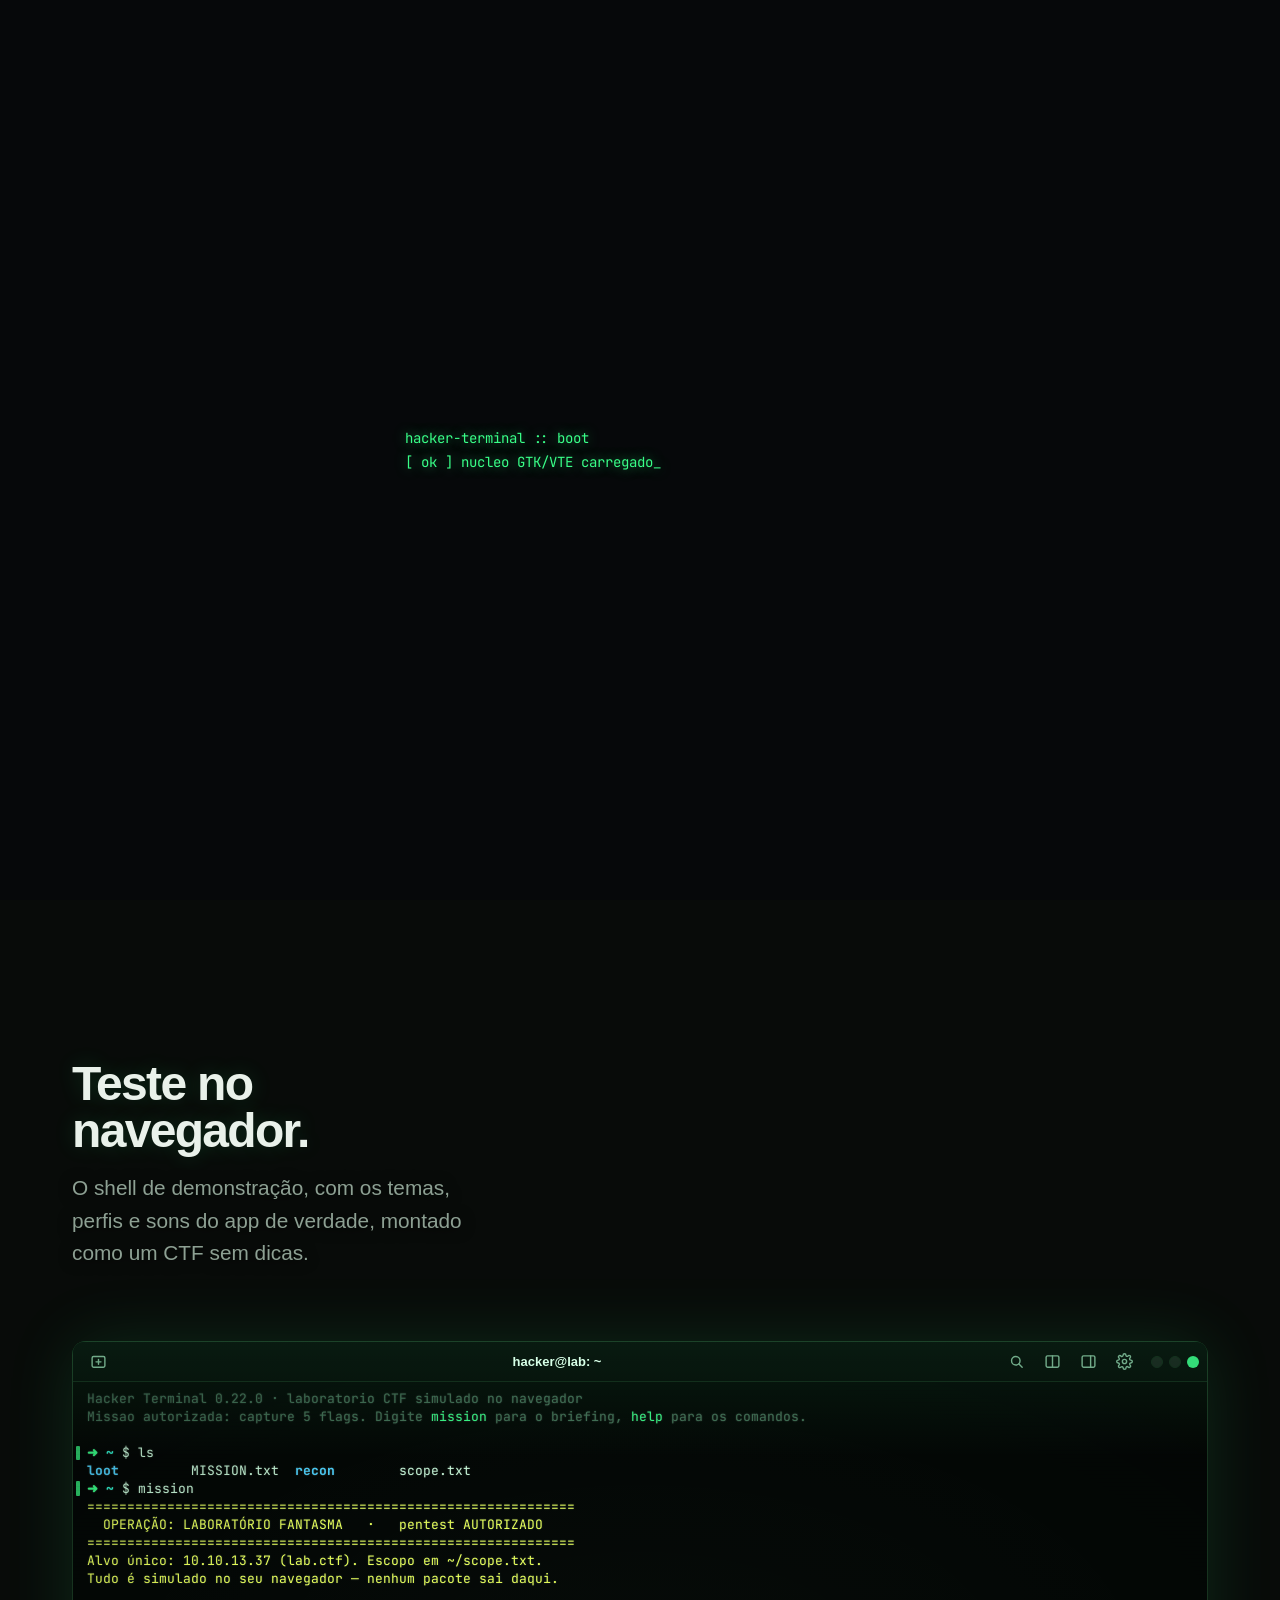
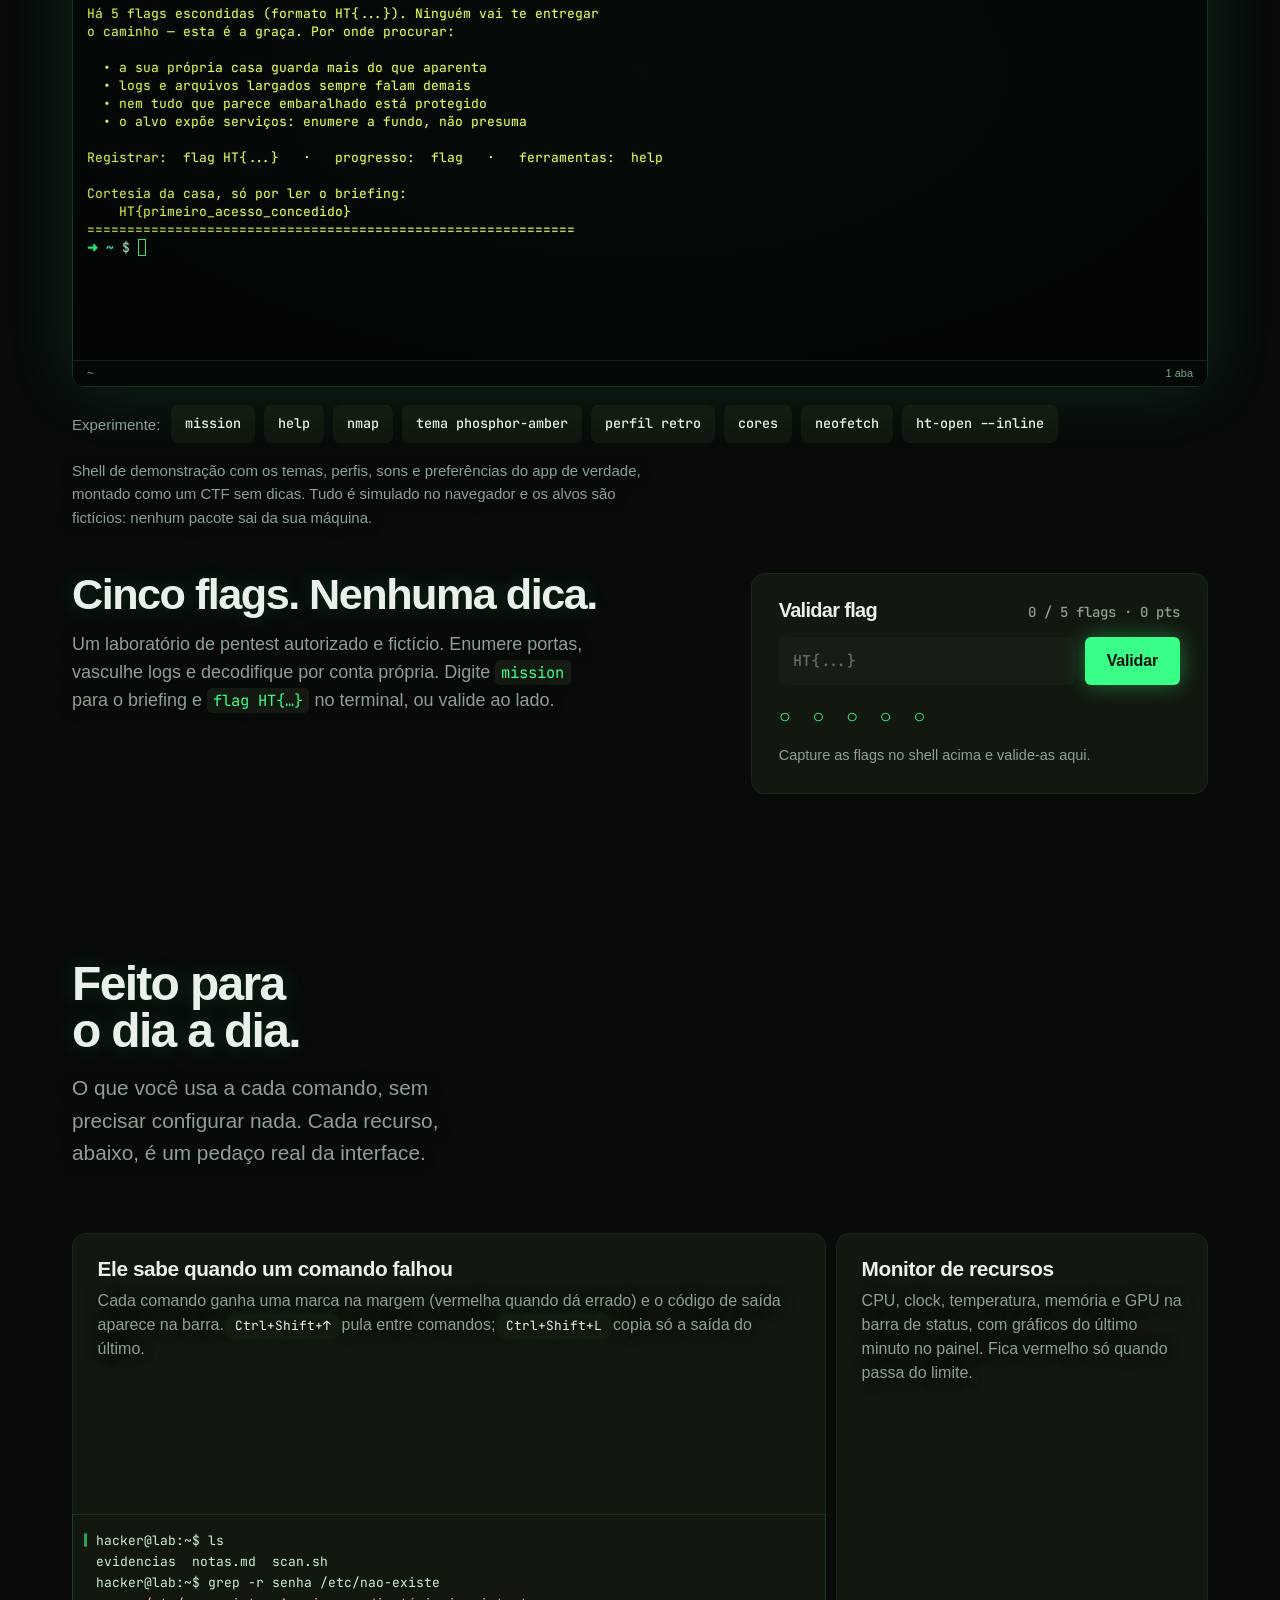
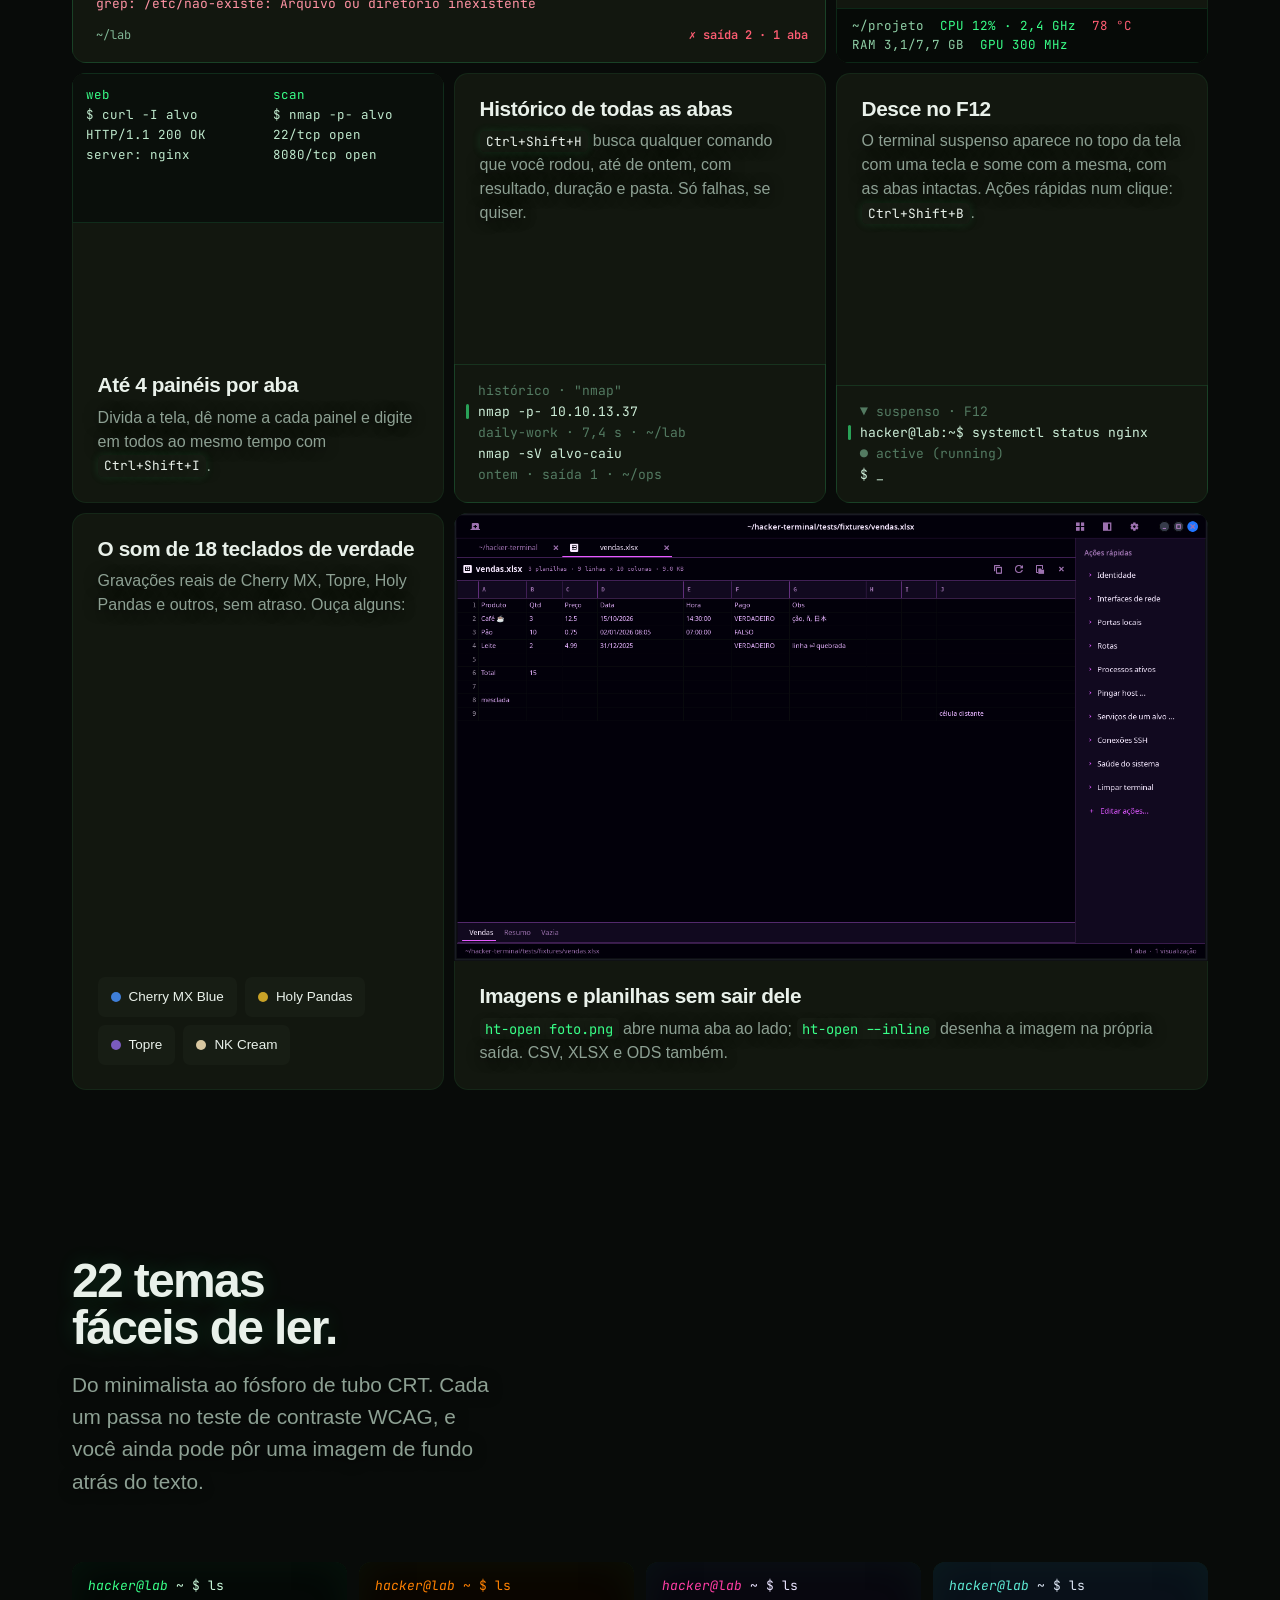
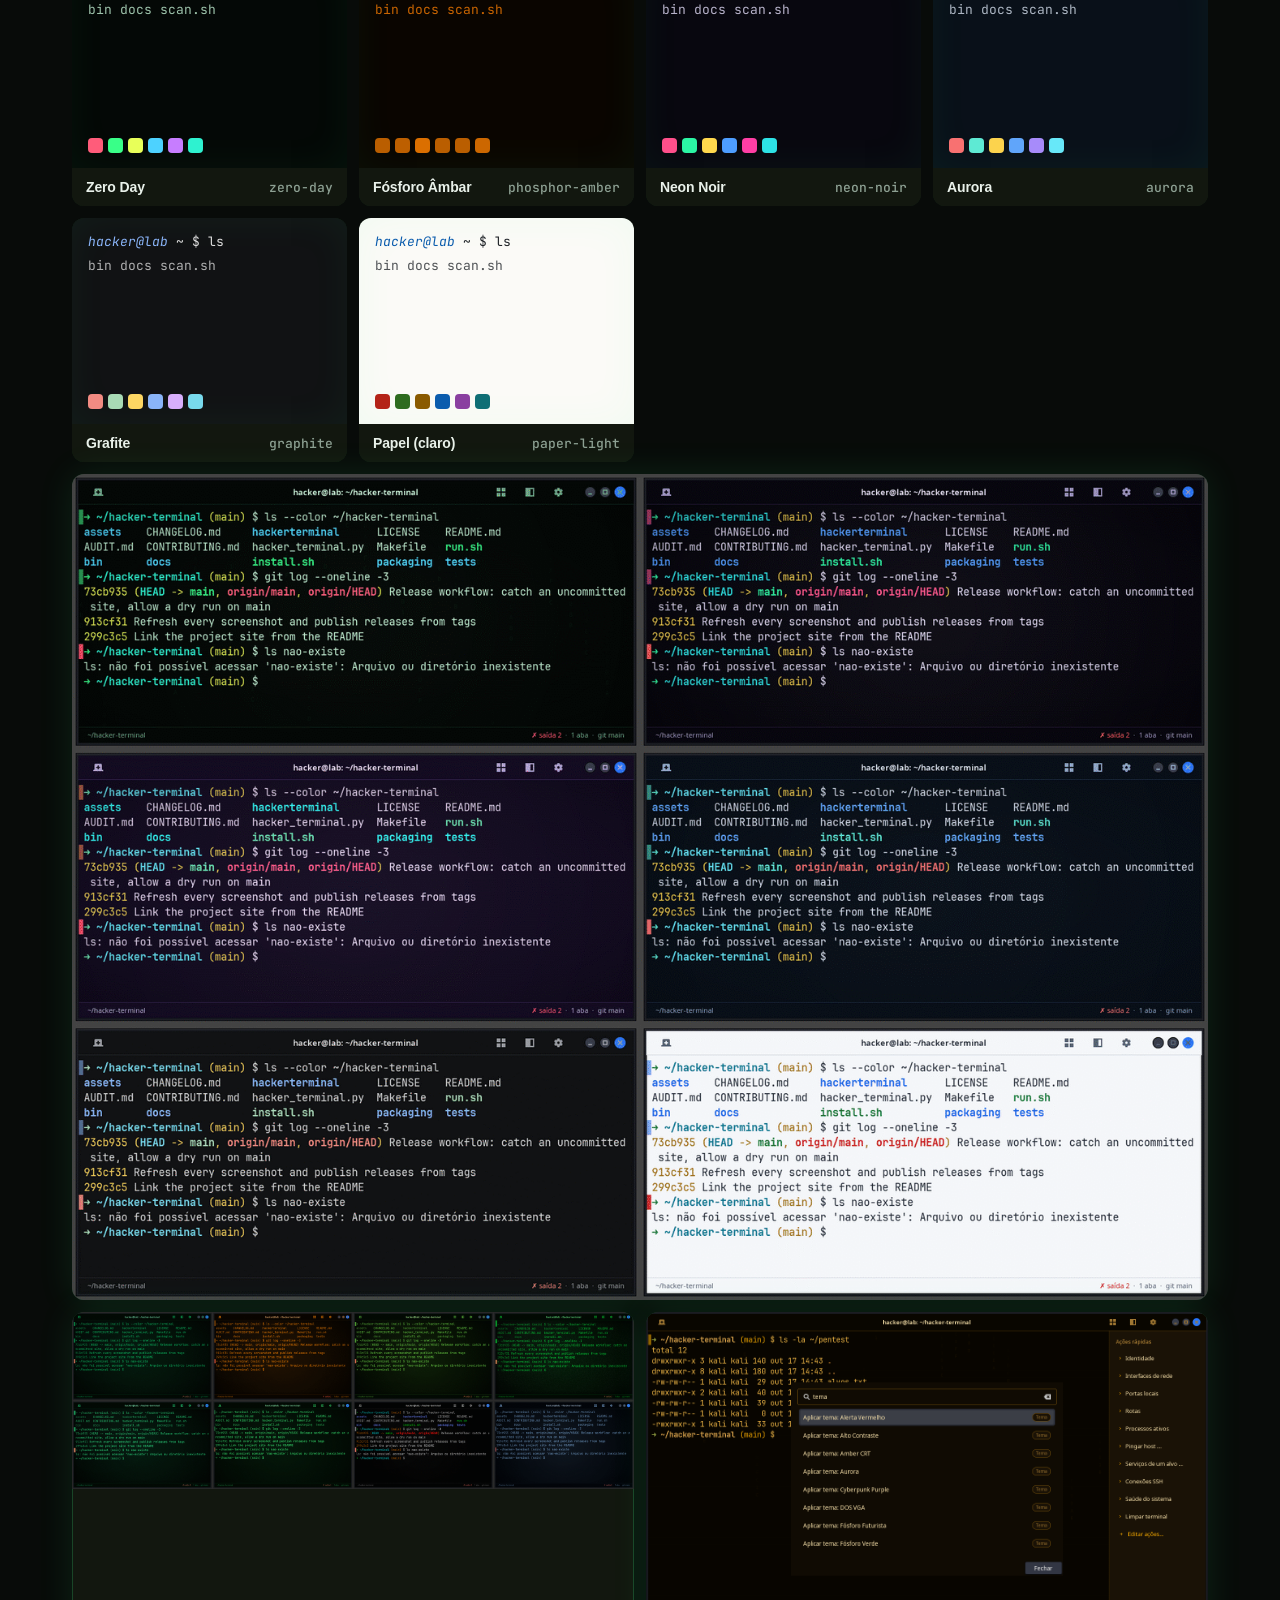
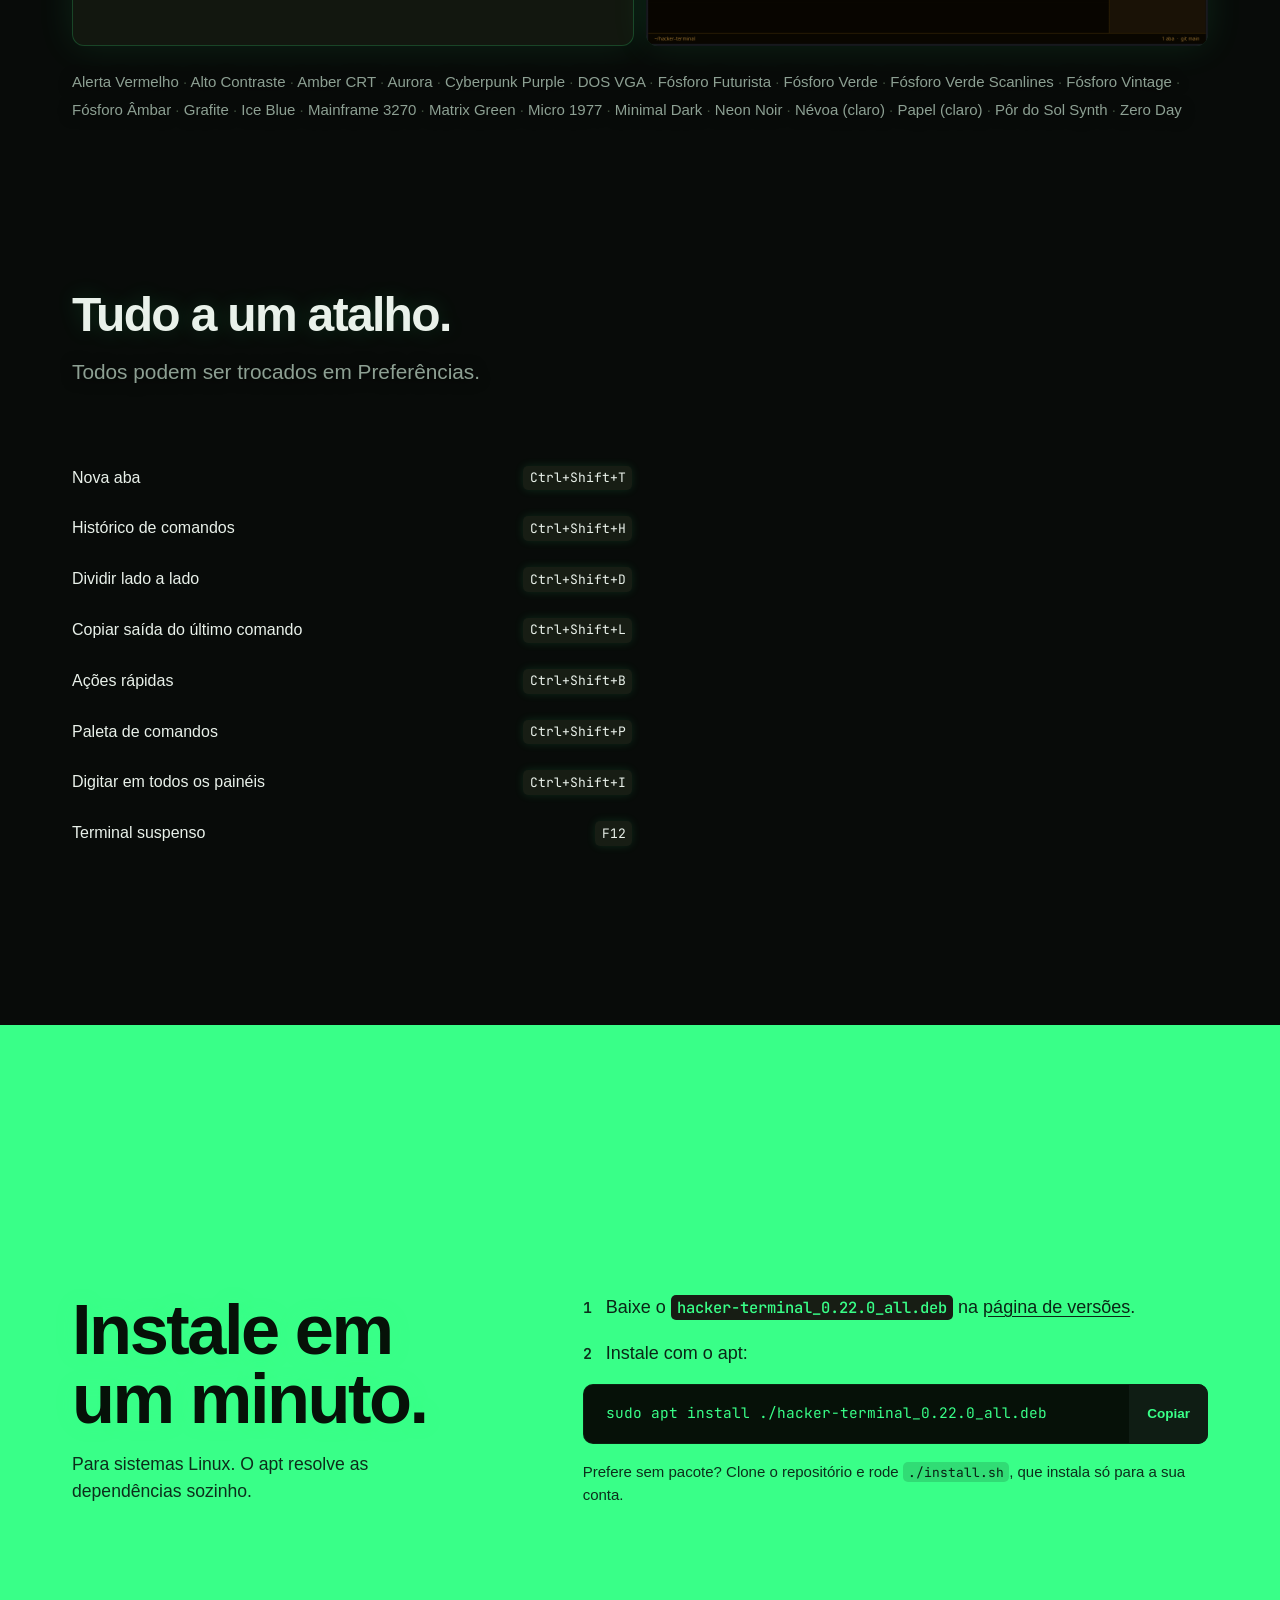
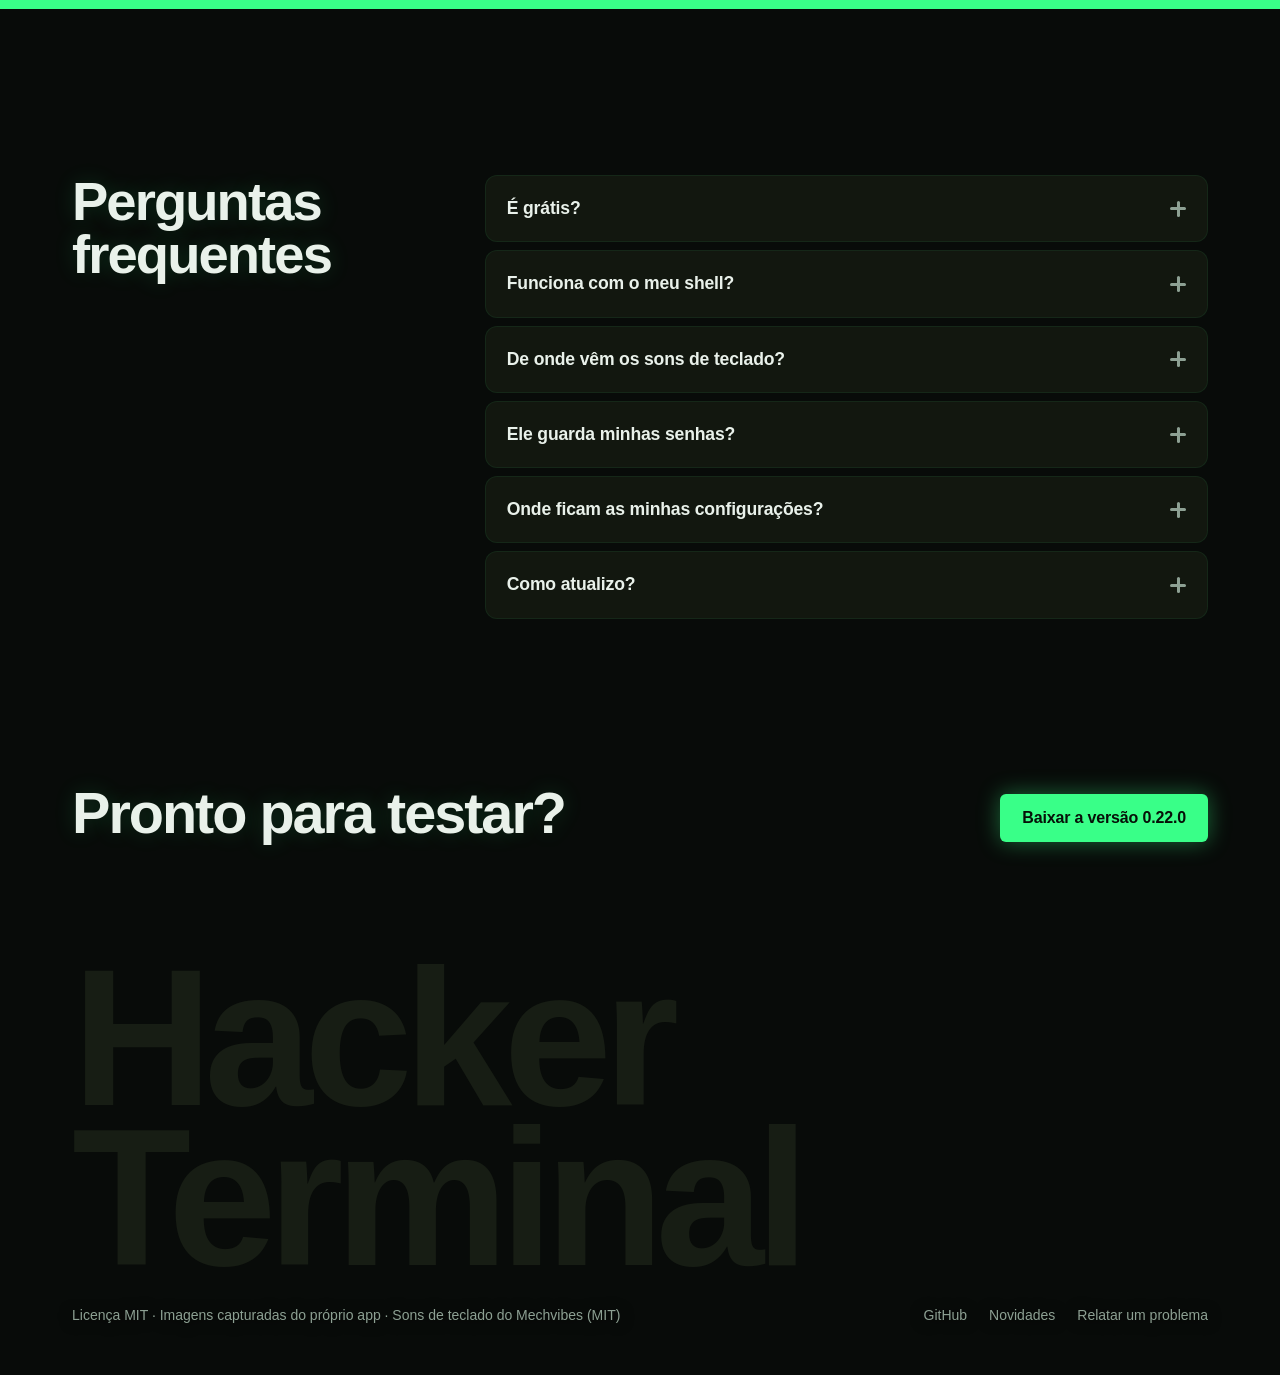
==== docs/index.html @ 6ae09cc7 "Site: a terminal boot intro and scroll-reactive motion On the first visit of a session the page boot" ====
<!doctype html>
<html lang="pt-BR">
<head>
<meta charset="utf-8">
<meta name="viewport" content="width=device-width, initial-scale=1, viewport-fit=cover">
<title>Hacker Terminal</title>
<meta name="description" content="Terminal nativo para Linux que abre em menos de um segundo: 22 temas CRT e neon, som de 18 teclados mecânicos reais, monitor de recursos e um laboratório CTF para testar no navegador. Grátis e de código aberto.">
<meta property="og:title" content="Hacker Terminal">
<meta property="og:description" content="Terminal nativo para Linux: 22 temas, som de teclado mecânico, monitor de recursos e um CTF para experimentar no navegador.">
<meta property="og:image" content="https://hiagolim11.github.io/hacker-terminal/screenshots/hero.png">
<meta name="theme-color" content="#0a0d0b">
<link rel="icon" href="data:image/svg+xml,%3Csvg xmlns='http://www.w3.org/2000/svg' viewBox='0 0 32 32'%3E%3Crect width='32' height='32' rx='7' fill='%2339ff88'/%3E%3Cpath d='M9 11l6 5-6 5' fill='none' stroke='%23071109' stroke-width='3'/%3E%3Cpath d='M17 22h7' stroke='%23071109' stroke-width='3'/%3E%3C/svg%3E">
<link rel="preconnect" href="https://api.fontshare.com">
<link rel="preconnect" href="https://cdn.fontshare.com" crossorigin>
<link href="https://api.fontshare.com/v2/css?f[]=switzer@400,500,600&display=swap" rel="stylesheet">
<link rel="preconnect" href="https://fonts.googleapis.com">
<link rel="preconnect" href="https://fonts.gstatic.com" crossorigin>
<link href="https://fonts.googleapis.com/css2?family=JetBrains+Mono:wght@400;700&family=IBM+Plex+Mono:wght@400;600&family=VT323&display=swap" rel="stylesheet"><!-- taste-skill-ignore: monospace faces are for the terminal demo (data-ui) and code -->
<link rel="stylesheet" href="demo.css?v=3a612307">
<style>
/* The product performs: a dark terminal ground, one phosphor-green accent, and the real
   running terminal as the page's main image. Switzer for everything in the page chrome;
   monospace lives only inside product-UI fragments (marked data-ui). No gradients, no rules,
   no shadows at rest, no cards topped with icons: scale, filled fields and motion instead. */
:root {
  color-scheme: dark;
  --bg: #0a0d0b;          /* terminal black ground */
  --tile: #12170f;        /* one tone step up from the ground */
  --tile-2: #171d14;      /* two steps up, for fragments on tiles */
  --ink: #e9f1ea;
  --muted: #8da093;
  --accent: #39ff88;      /* phosphor green: on the action and the one live thing */
  --accent-ink: #061108;
  --accent-deep: #0e3a22; /* quiet green field behind fragments */
  --danger: #ff5d73;
  --sans: "Switzer", "Helvetica Neue", Arial, sans-serif;
  --mono: "JetBrains Mono", "IBM Plex Mono", "DejaVu Sans Mono", monospace; /* taste-skill-ignore: terminal + code only */
  --radius: 14px;
  --gutter-l: max(22px, env(safe-area-inset-left, 0px));
  --gutter-r: max(22px, env(safe-area-inset-right, 0px));
  --maxw: 1180px;
  --ease: cubic-bezier(0.16, 1, 0.3, 1);
}
* { box-sizing: border-box; }
html { -webkit-text-size-adjust: 100%; scroll-behavior: smooth; }
@media (prefers-reduced-motion: reduce) { html { scroll-behavior: auto; } }
body { margin: 0; background: var(--bg); color: var(--ink); font: 400 18px/1.55 var(--sans);
  -webkit-font-smoothing: antialiased; text-rendering: optimizeLegibility; overflow-x: hidden; }
img { max-width: 100%; height: auto; display: block; }
a { color: inherit; text-decoration: none; }
:focus-visible { outline: 2px solid var(--accent); outline-offset: 3px; border-radius: 6px; }
::selection { background: var(--accent); color: var(--accent-ink); }
.container { width: 100%; max-width: var(--maxw); margin: 0 auto; padding-left: var(--gutter-l); padding-right: var(--gutter-r); }
h1, h2, h3 { margin: 0; font-weight: 600; letter-spacing: -0.035em; line-height: 0.98; text-wrap: balance; }
p { margin: 0; }
.muted { color: var(--muted); }
.lead { font-size: clamp(1.15rem, 1.02rem + 0.7vw, 1.6rem); line-height: 1.4; letter-spacing: -0.01em; color: var(--muted); max-width: 46ch; }
/* inside product-UI fragments, monospace and the product's own borders are correct */
[data-ui] { font-family: var(--mono); } /* taste-skill-ignore: product-UI fragments are monospace */
code { font-family: var(--mono); font-size: 0.86em; background: var(--tile-2); color: var(--accent); padding: 0.12em 0.4em; border-radius: 5px; }
kbd { font-family: var(--mono); font-size: 0.8em; background: var(--tile-2); color: var(--ink); border-radius: 5px; padding: 0.18em 0.5em; white-space: nowrap; }

/* buttons: one shape (6px), one fill (accent) for the primary, filled tile for the secondary */
.btn { display: inline-flex; align-items: center; justify-content: center; gap: 9px; min-height: 48px; padding: 0 22px;
  border: 0; border-radius: 6px; font: 600 16px/1 var(--sans); letter-spacing: -0.01em; cursor: pointer;
  background: var(--accent); color: var(--accent-ink); transition: transform 140ms var(--ease), filter 140ms; }
.btn:hover { filter: brightness(1.08); transform: translateY(-2px); }
.btn:active { transform: translateY(0) scale(0.98); }
.btn.secondary { background: var(--tile-2); color: var(--ink); }
.btn.secondary:hover { background: #20291c; filter: none; }

/* nav: a plain bar, no glass, no rule; a faint lift appears only once scrolled */
.nav { position: sticky; top: 0; z-index: 20; background: var(--bg); transition: box-shadow 220ms, background 220ms; }
.nav.scrolled { box-shadow: 0 8px 30px -18px rgba(0,0,0,0.9); background: #0b0f0c; } /* taste-skill-ignore: sticky bar may cast a shadow */
.nav-inner { display: flex; align-items: center; justify-content: space-between; gap: 16px; min-height: 66px; }
.brand { display: flex; align-items: center; gap: 11px; font-weight: 600; letter-spacing: -0.02em; font-size: 17px; }
.brand .mark { width: 26px; height: 26px; border-radius: 7px; background: var(--accent); color: var(--accent-ink);
  display: grid; place-items: center; flex: none; }
.brand .mark svg { width: 16px; height: 16px; }
.nav-links { display: flex; align-items: center; gap: 30px; font-size: 15.5px; }
.nav-links a:not(.btn) { color: var(--muted); transition: color 150ms; }
.nav-links a:not(.btn):hover { color: var(--ink); }
.nav-links .btn { min-height: 40px; padding: 0 16px; }

/* ---------- hero: headline, then the product performing ---------- */
.hero { position: relative; min-height: 92svh; display: grid; align-content: center; overflow: hidden; padding-top: clamp(84px, 13vh, 150px); padding-bottom: clamp(48px, 7vw, 96px); }
.hero > .container { position: relative; z-index: 1; }
#three { position: absolute; inset: 0; z-index: 0; pointer-events: none; }
#three canvas { width: 100% !important; height: 100% !important; display: block; }
.hero h1 { font-size: clamp(2.1rem, 0.6rem + 6.2vw, 6.2rem); line-height: 0.92; max-width: 16ch; }
.hero h1 .ln { display: block; overflow: hidden; }
.hero h1 .ln > span { display: block; }
.hero-lead { margin-top: clamp(20px, 2.4vw, 30px); }
.hero-actions { display: flex; flex-wrap: wrap; gap: 14px; margin-top: 34px; }
.hero-meta { margin-top: 22px; font-size: 15px; color: var(--muted); font-variant-numeric: tabular-nums; }
.hero-meta b { color: var(--ink); font-weight: 600; }

/* the terminal stage: the running product, big, on a darker field */
.stage { margin-top: clamp(40px, 6vw, 72px); position: relative; }
.ht-demo { --term-h: clamp(420px, 64vh, 620px); position: relative; min-height: calc(var(--term-h) + 70px);
  border-radius: var(--radius); overflow: hidden; }
.demo-try { display: flex; flex-wrap: wrap; align-items: center; gap: 9px; margin-top: 18px; }
.demo-try .label { font-size: 15px; color: var(--muted); margin-right: 2px; }
.demo-try button { min-height: 38px; padding: 0 14px; border: 0; border-radius: 7px; background: var(--tile);
  color: var(--ink); font: 500 13.5px/1 var(--mono); cursor: pointer; transition: background-color 150ms, transform 120ms, color 150ms; }
.demo-try button:hover { background: var(--tile-2); color: var(--accent); }
.demo-try button:active { transform: scale(0.97); }
.demo-note { margin-top: 16px; font-size: 15px; color: var(--muted); max-width: 70ch; }

/* ---------- the CTF: the one live thing ---------- */
.ctf { margin-top: clamp(28px, 4vw, 44px); display: grid; grid-template-columns: minmax(0, 7fr) minmax(0, 5fr);
  gap: clamp(20px, 3vw, 40px); align-items: start; }
.ctf-copy h2 { font-size: clamp(1.8rem, 1.2rem + 2vw, 2.7rem); }
.ctf-copy p { margin-top: 16px; color: var(--muted); max-width: 52ch; }
.ctf-flags { background: var(--tile); border-radius: var(--radius); padding: clamp(20px, 2.4vw, 28px); }
.ctf-flags.ctf-done { background: var(--accent-deep); }
.ctf-head { display: flex; align-items: baseline; justify-content: space-between; gap: 12px; }
.ctf-head h3 { font-size: 1.25rem; }
.ctf-count { font: 500 14px/1 var(--mono); color: var(--muted); white-space: nowrap; font-variant-numeric: tabular-nums; }
.ctf-row { display: flex; gap: 10px; margin-top: 16px; }
.ctf-row input { flex: 1; min-width: 0; min-height: 48px; padding: 0 14px; border: 0; border-radius: 7px;
  background: var(--tile-2); color: var(--ink); font: 500 15px/1 var(--mono); }
.ctf-row input::placeholder { color: #5f6f63; }
.ctf-row input:focus { outline: 2px solid var(--accent); outline-offset: 0; }
.ctf-row .btn { min-height: 48px; }
.ctf-dots { margin-top: 16px; font-size: 20px; letter-spacing: 8px; color: var(--accent); }
.ctf-msg { margin-top: 12px; font-size: 14.5px; color: var(--muted); }
.ctf-msg.ok { color: var(--accent); }
.ctf-msg.err { color: var(--danger); }

/* ---------- sections ---------- */
section { padding-top: clamp(96px, 13vw, 168px); }
.head { max-width: 42ch; margin-bottom: clamp(44px, 5vw, 64px); }
.head h2 { font-size: clamp(1.9rem, 1.3rem + 2.3vw, 3rem); }
.head p { margin-top: 18px; color: var(--muted); font-size: clamp(1.05rem, 1rem + 0.4vw, 1.3rem); max-width: 48ch; }

/* features: staggered fragment cells, filled, no icons */
.cells { display: grid; grid-template-columns: repeat(3, minmax(0, 1fr)); gap: 10px; }
.cell { background: var(--tile); border-radius: var(--radius); overflow: hidden; display: flex; flex-direction: column;
  min-height: 430px; transition: transform 240ms var(--ease), background 240ms; }
.cell:hover { transform: translateY(-4px); background: #151b12; }
.cell .txt { padding: clamp(20px, 2vw, 26px); }
.cell h3 { font-size: 1.3rem; letter-spacing: -0.02em; }
.cell .txt p { margin-top: 10px; color: var(--muted); font-size: 16px; line-height: 1.5; }
.cell .frag { margin-top: auto; }
.cell.wide { grid-column: span 2; }
.cell.tall { grid-row: span 2; min-height: 0; }
.cell.flip { flex-direction: column-reverse; }
.cell.flip .frag { margin-top: 0; margin-bottom: auto; }

/* product-UI fragments inside cells (data-ui) */
.term { background: #04070500; color: #cdeed8; font: 13px/1.62 var(--mono); padding: 16px 18px 18px 24px; position: relative; }
.term p { white-space: pre-wrap; overflow-wrap: anywhere; position: relative; margin: 0; }
.term .mk::before { content: ""; position: absolute; left: -12px; top: 0.25em; bottom: 0.25em; width: 3px; border-radius: 2px; background: var(--accent); opacity: 0.6; }
.term .bad::before { background: var(--danger); opacity: 1; }
.term .err { color: #ff93a4; }
.term .dim { color: #6fa585; }
.term .bar { margin-top: 12px; display: flex; justify-content: space-between; gap: 10px; color: #7fb594; font-size: 12px; }
.term .bar b { color: var(--danger); font-weight: 600; }
.term .bar .hot { color: var(--accent); }
/* a status-bar-only fragment (resource monitor) */
.statusbar { background: #060a07; color: #8fcfa6; font: 12.5px/1 var(--mono); padding: 12px 16px; display: flex;
  flex-wrap: wrap; gap: 6px 16px; align-items: center; }
.statusbar .hot { color: var(--danger); }
.statusbar .g { color: var(--accent); }
/* split-pane edge */
.split { display: grid; grid-template-columns: 1fr 1fr; gap: 2px; background: #0a0f0b; min-height: 150px; }
.split .pane { background: #04070500; padding: 12px 14px; font: 12.5px/1.6 var(--mono); color: #bfe9cd; }
.split .pane .nm { color: var(--accent); }
/* sound control */
.switches { display: flex; flex-wrap: wrap; gap: 8px; padding: clamp(20px, 2vw, 26px); padding-top: 0; }
.switch { display: inline-flex; align-items: center; gap: 8px; min-height: 40px; padding: 0 13px; border: 0;
  border-radius: 7px; background: var(--tile-2); color: var(--ink); font: 500 13.5px/1 var(--sans); cursor: pointer;
  transition: background-color 150ms, transform 120ms; }
.switch:hover { background: #20291c; }
.switch:active { transform: scale(0.97); }
.switch i { width: 10px; height: 10px; border-radius: 50%; flex: none; }
.switch[aria-pressed="true"] { background: var(--accent); color: var(--accent-ink); }
.frag img { width: 100%; display: block; }

/* gallery: theme tiles with label strips */
.themes-grid { display: grid; grid-template-columns: repeat(4, minmax(0, 1fr)); gap: 12px; }
.theme-tile { border-radius: 12px; overflow: hidden; background: var(--tile); transition: transform 220ms var(--ease); }
.theme-tile:hover { transform: translateY(-4px); }
.theme-tile .face { aspect-ratio: 4 / 3; padding: 15px 16px; display: flex; flex-direction: column; gap: 6px; }
.theme-tile .face span { font: 13px/1.4 var(--mono); }
.theme-tile .face .l2 { opacity: 0.78; }
.theme-tile .face .pal { margin-top: auto; display: flex; gap: 5px; }
.theme-tile .face .pal i { width: 15px; height: 15px; border-radius: 4px; display: block; }
.theme-tile .strip { padding: 12px 14px; background: var(--tile); display: flex; align-items: center; justify-content: space-between; gap: 10px; }
.theme-tile .strip b { font: 600 14px/1 var(--sans); letter-spacing: -0.01em; }
.theme-tile .strip span { font: 500 13px/1 var(--mono); color: var(--muted); }
.theme-shot { grid-column: span 2; border-radius: 12px; overflow: hidden; background: var(--tile); }
.theme-wide { grid-column: span 4; border-radius: 12px; overflow: hidden; background: var(--tile); }
.theme-list { margin-top: 22px; font-size: 15px; color: var(--muted); line-height: 1.9; }
.theme-list span:not(:last-child)::after { content: "   ·   "; color: #40513f; }

/* shortcuts: two-ended rows, a narrow column */
.rows { max-width: 560px; }
.row { display: flex; align-items: center; justify-content: space-between; gap: 20px; padding: 13px 0; }
.row span { font-size: 16px; }
.row kbd { font-size: 13px; }

/* install: the first step, already open, a full-bleed accent band */
.install { margin-top: clamp(96px, 13vw, 168px); background: var(--accent); color: var(--accent-ink); }
.install .inner { display: grid; grid-template-columns: minmax(0, 5fr) minmax(0, 7fr); gap: clamp(28px, 5vw, 72px);
  align-items: center; padding-top: clamp(64px, 8vw, 112px); padding-bottom: clamp(64px, 8vw, 112px); }
.install h2 { font-size: clamp(2.2rem, 1.3rem + 4.4vw, 4.4rem); color: var(--accent-ink); max-width: 14ch; }
.install .sub { margin-top: 18px; color: #0c2e1b; font-size: 1.1rem; max-width: 40ch; }
.install .steps { display: grid; gap: 18px; }
.install .steps .st { display: flex; gap: 14px; align-items: baseline; }
.install .steps .st .n { font: 600 15px/1.4 var(--mono); color: #0c2e1b; flex: none; }
.install .steps .st p { color: #0a2616; font-weight: 500; }
.install .steps .st a { text-decoration: underline; text-underline-offset: 3px; }
.code { display: flex; align-items: stretch; background: var(--accent-ink); border-radius: 10px; overflow: hidden; }
.code pre { margin: 0; padding: 16px 18px; overflow-x: auto; flex: 1; min-width: 0; }
.code code { background: none; color: var(--accent); font-size: 14.5px; line-height: 1.5; }
.code button { border: 0; background: #0f1d14; color: var(--accent); padding: 0 18px; font: 600 13.5px var(--sans); cursor: pointer; transition: background 150ms; }
.code button:hover { background: #163021; }
.install .alt { margin-top: 16px; color: #0c2e1b; font-size: 15px; }
.install .alt code { background: #0c2e1b2a; color: #082013; }

/* faq: accordion of filled tiles */
.faq { display: grid; grid-template-columns: minmax(0, 4fr) minmax(0, 8fr); gap: clamp(28px, 4vw, 56px); align-items: start; }
.faq-head { position: sticky; top: 96px; }
.faq-head h2 { font-size: clamp(2rem, 1.3rem + 3vw, 3.4rem); }
.faq-list { display: grid; gap: 8px; }
.faq details { background: var(--tile); border-radius: 12px; overflow: hidden; }
.faq summary { list-style: none; cursor: pointer; display: flex; justify-content: space-between; align-items: center; gap: 16px;
  padding: 20px 22px; font-weight: 600; font-size: 1.1rem; letter-spacing: -0.01em; }
.faq summary::-webkit-details-marker { display: none; }
.faq summary .pm { position: relative; width: 16px; height: 16px; flex: none; }
.faq summary .pm::before, .faq summary .pm::after { content: ""; position: absolute; background: var(--muted); border-radius: 2px; transition: transform 200ms, background 200ms; }
.faq summary .pm::before { left: 0; right: 0; top: 6.5px; height: 3px; }
.faq summary .pm::after { top: 0; bottom: 0; left: 6.5px; width: 3px; }
.faq details[open] { background: var(--accent); color: var(--accent-ink); }
.faq details[open] summary .pm::before { background: var(--accent-ink); }
.faq details[open] summary .pm::after { background: var(--accent-ink); transform: scaleY(0); }
.faq details p { padding: 0 22px 22px; max-width: 58ch; line-height: 1.55; }
.faq details:not([open]) p { color: var(--muted); }
.faq details[open] p { color: #0c2e1b; }
.faq details a { text-decoration: underline; text-underline-offset: 3px; }

/* footer: the name returns at full width */
footer { padding-top: clamp(96px, 13vw, 168px); padding-bottom: 48px; }
.foot-cta { display: flex; flex-wrap: wrap; align-items: end; justify-content: space-between; gap: 28px; }
.foot-cta h2 { font-size: clamp(2rem, 1.3rem + 3vw, 3.6rem); max-width: 16ch; }
.wordmark { margin-top: clamp(56px, 9vw, 120px); font-weight: 600; letter-spacing: -0.045em; line-height: 0.82;
  font-size: clamp(3.4rem, 1rem + 14vw, 13rem); color: var(--tile-2); user-select: none; }
.foot-meta { display: flex; flex-wrap: wrap; justify-content: space-between; gap: 14px 24px; margin-top: 28px; font-size: 14px; color: var(--muted); }
.foot-meta nav { display: flex; flex-wrap: wrap; gap: 22px; }
.foot-meta a:hover { color: var(--ink); }

/* ---------- motion ---------- */
@media (prefers-reduced-motion: no-preference) {
  .reveal.pending { opacity: 0; transform: translateY(22px); }
  .reveal { transition: opacity 640ms var(--ease), transform 640ms var(--ease); transition-delay: calc(var(--i, 0) * 70ms); }
  .hero h1 .ln > span { transform: translateY(104%); animation: rise 900ms var(--ease) forwards; }
  .hero h1 .ln:nth-child(2) > span { animation-delay: 110ms; }
  @keyframes rise { to { transform: translateY(0); } }
}

/* ---------- responsive ---------- */
@media (max-width: 980px) {
  .cells { grid-template-columns: repeat(2, minmax(0, 1fr)); }
  .cell.wide { grid-column: span 2; }
  .cell.tall { grid-row: auto; }
  .themes-grid { grid-template-columns: repeat(2, minmax(0, 1fr)); }
  .theme-wide { grid-column: span 2; }
  .ctf { grid-template-columns: 1fr; }
  .install .inner { grid-template-columns: 1fr; }
  .faq { grid-template-columns: 1fr; }
  .faq-head { position: static; }
}
@media (max-width: 620px) {
  body { font-size: 16.5px; }
  .nav-links a:not(.btn) { display: none; }
  .cells { grid-template-columns: 1fr; }
  .cell.wide { grid-column: auto; }
  .cell { min-height: 0; }
  .themes-grid { grid-template-columns: 1fr; }
  .theme-wide { grid-column: auto; }
  .hero-actions .btn { flex: 1 1 auto; }
}

/* ---------- cyber layer: a starfield behind everything, CRT scanlines, neon glow ---------- */
#space { position: fixed; inset: 0; z-index: 0; pointer-events: none; }
#space canvas { width: 100% !important; height: 100% !important; display: block; }
.nav, main, footer { position: relative; z-index: 1; }
body { background: #080b09; }
/* faint CRT scanlines + vignette over the whole page */
.crt-lines, .crt-vig { position: fixed; inset: 0; z-index: 3; pointer-events: none; }
.crt-lines { background-image: repeating-linear-gradient(0deg, rgba(0,0,0,0.16) 0 1px, rgba(0,0,0,0) 1px 3px); opacity: 0.45; }
.crt-vig { background: radial-gradient(130% 100% at 50% 12%, rgba(0,0,0,0) 52%, rgba(0,0,0,0.55) 100%); }
@media (prefers-reduced-motion: no-preference) { .crt-lines { animation: crtroll 8s linear infinite; } }
@keyframes crtroll { to { background-position: 0 96px; } }
/* neon glow */
.hero h1 { text-shadow: 0 0 26px rgba(57,255,136,0.22), 0 0 2px rgba(57,255,136,0.25); }
.head h2, .ctf-copy h2, .faq-head h2, .foot-cta h2, .install h2, .showcase h2 { text-shadow: 0 0 22px rgba(57,255,136,0.16); }
.btn { box-shadow: 0 0 22px rgba(57,255,136,0.38); }
.btn:hover { box-shadow: 0 0 34px rgba(57,255,136,0.6); }
.btn.secondary { box-shadow: inset 0 0 0 1px rgba(57,255,136,0.22); }
.brand .mark { box-shadow: 0 0 18px rgba(57,255,136,0.55); }
.cell, .theme-tile, .faq details, .ctf-flags, .code { box-shadow: inset 0 0 0 1px rgba(57,255,136,0.07); }
.cell:hover, .theme-tile:hover { box-shadow: 0 0 34px rgba(57,255,136,0.14), inset 0 0 0 1px rgba(57,255,136,0.28); }
.ht-demo { box-shadow: 0 0 70px rgba(57,255,136,0.12), inset 0 0 0 1px rgba(57,255,136,0.2); }
.theme-tile .face, .frag.term, .frag.statusbar, .frag.split { box-shadow: inset 0 0 40px rgba(57,255,136,0.05); }
kbd { box-shadow: 0 0 10px rgba(57,255,136,0.12); }
.lead, .head p, .demo-note, .ctf-copy p, .hero-meta, .theme-list, .foot-meta, .cell .txt p { text-shadow: 0 1px 14px rgba(4,8,6,0.9); }
.theme-wide, .theme-shot { box-shadow: 0 0 36px rgba(57,255,136,0.1), inset 0 0 0 1px rgba(57,255,136,0.2); }
.theme-wide:hover, .theme-shot:hover { box-shadow: 0 0 46px rgba(57,255,136,0.2), inset 0 0 0 1px rgba(57,255,136,0.4); }
.cell .frag img { filter: saturate(1.05) contrast(1.03); }
.cell .frag[data-ui] { box-shadow: inset 0 0 0 1px rgba(57,255,136,0.12); }
/* a scanning sheen across the terminal */
.stage::after { content: ""; position: absolute; inset: 0; z-index: 3; pointer-events: none; border-radius: var(--radius);
  background: linear-gradient(180deg, rgba(57,255,136,0.08), rgba(57,255,136,0) 18%); mix-blend-mode: screen; }
@media (prefers-reduced-motion: no-preference) {
  .hero h1 { animation: hglitch 7s infinite; }
}
@keyframes hglitch { 0%,92%,100% { clip-path: none; transform: none; } 93% { transform: translate(-2px,0); } 94% { transform: translate(2px,0); } 95% { transform: none; } }
/* boot intro + scroll progress */
#boot { position: fixed; inset: 0; z-index: 100; background: #06080a; display: grid; place-items: center; transition: opacity 600ms var(--ease); }
#boot.done { opacity: 0; pointer-events: none; }
#boot pre { margin: 0; width: min(90vw, 470px); font: 14px/1.75 var(--mono); color: var(--accent); text-shadow: 0 0 12px rgba(57,255,136,0.5); white-space: pre-wrap; }
#boot .cur { animation: bcur 1s steps(1) infinite; }
@keyframes bcur { 50% { opacity: 0; } }
#progress { position: fixed; top: 0; left: 0; height: 2px; width: 0; z-index: 30; background: var(--accent); box-shadow: 0 0 12px rgba(57,255,136,0.85); transition: width 120ms linear; }
</style>
</head>
<body>
<div id="boot" aria-hidden="true"><pre id="boot-log"></pre></div>
<div id="progress" aria-hidden="true"></div>
<div id="space" aria-hidden="true"></div>
<div class="crt-lines" aria-hidden="true"></div>
<div class="crt-vig" aria-hidden="true"></div>
<header class="nav" id="nav">
  <div class="container nav-inner">
    <a class="brand" href="#top">
      <span class="mark" aria-hidden="true"><svg viewBox="0 0 24 24" fill="none" stroke="currentColor" stroke-width="3" stroke-linecap="round" stroke-linejoin="round"><path d="M5 7l5 5-5 5"/><path d="M13 17h6"/></svg></span>
      Hacker Terminal
    </a>
    <nav class="nav-links" aria-label="Principal">
      <a href="#experimente">Experimente</a>
      <a href="#recursos">Recursos</a>
      <a href="#temas">Temas</a>
      <a href="#instalar">Instalar</a>
      <a href="https://github.com/Hiagolim11/hacker-terminal">GitHub</a>
      <a class="btn" href="https://github.com/Hiagolim11/hacker-terminal/releases/latest">Baixar</a>
    </nav>
  </div>
</header>

<main id="top">
  <section class="hero" aria-labelledby="hero-title">
    <div class="container">
      <h1 id="hero-title"><span class="ln"><span>Um terminal com</span></span><span class="ln"><span>cara própria.</span></span></h1>
      <p class="lead hero-lead reveal">Nativo para Linux, abre em menos de um segundo. 22 temas CRT e neon, som de 18 teclados mecânicos reais e um monitor de recursos. Sem Electron, sem navegador, sem telemetria: teste agora mesmo, aqui embaixo.</p>
      <div class="hero-actions reveal">
        <a class="btn" href="https://github.com/Hiagolim11/hacker-terminal/releases/latest">Baixar a versão 0.22.0</a>
        <a class="btn secondary" href="https://github.com/Hiagolim11/hacker-terminal">Ver o código</a>
      </div>
      <p class="hero-meta reveal">Licença <b>MIT</b> &nbsp;·&nbsp; <b>GTK 3</b> + VTE &nbsp;·&nbsp; em português &nbsp;·&nbsp; <b>~2,5 MB</b></p>
    </div>
  </section>

  <section class="showcase" id="experimente" aria-labelledby="exp-title">
    <div class="container">
      <div class="head reveal">
        <h2 id="exp-title">Teste no navegador.</h2>
        <p>O shell de demonstração, com os temas, perfis e sons do app de verdade, montado como um CTF sem dicas.</p>
      </div>
      <div class="stage reveal">
        <div class="ht-demo" id="demo" data-ui data-version="0.22.0">
          <noscript><img src="screenshots/hero.png" width="1280" height="760" alt="Janela do Hacker Terminal no tema Zero Day"></noscript>
        </div>
      </div>
      <div class="demo-try reveal" id="demo-try" aria-label="Comandos para experimentar">
        <span class="label">Experimente:</span>
        <button type="button" data-run="mission">mission</button>
        <button type="button" data-run="help">help</button>
        <button type="button" data-run="nmap 10.10.13.37">nmap</button>
        <button type="button" data-run="tema phosphor-amber">tema phosphor-amber</button>
        <button type="button" data-run="perfil retro">perfil retro</button>
        <button type="button" data-run="cores">cores</button>
        <button type="button" data-run="neofetch">neofetch</button>
        <button type="button" data-run="ht-open --inline loot/captura.png">ht-open --inline</button>
      </div>
      <p class="demo-note reveal">Shell de demonstração com os temas, perfis, sons e preferências do app de verdade, montado como um CTF sem dicas. Tudo é simulado no navegador e os alvos são fictícios: nenhum pacote sai da sua máquina.</p>

      <div class="ctf reveal">
        <div class="ctf-copy">
          <h2>Cinco flags. Nenhuma dica.</h2>
          <p>Um laboratório de pentest autorizado e fictício. Enumere portas, vasculhe logs e decodifique por conta própria. Digite <code>mission</code> para o briefing e <code>flag HT{…}</code> no terminal, ou valide ao lado.</p>
        </div>
        <form class="ctf-flags" id="ctf-submit" autocomplete="off">
          <div class="ctf-head">
            <h3>Validar flag</h3>
            <span class="ctf-count" id="ctf-count">0 / 5 flags · 0 pts</span>
          </div>
          <div class="ctf-row">
            <input id="ctf-flag" type="text" spellcheck="false" placeholder="HT{...}" aria-label="Cole uma flag no formato HT seguido de chaves">
            <button class="btn" type="submit">Validar</button>
          </div>
          <div class="ctf-dots" id="ctf-dots" aria-hidden="true">○ ○ ○ ○ ○</div>
          <p class="ctf-msg" id="ctf-msg" role="status" aria-live="polite">Capture as flags no shell acima e valide-as aqui.</p>
        </form>
      </div>
    </div>
  </section>

  <section id="recursos" aria-labelledby="recursos-title">
    <div class="container">
      <div class="head reveal">
        <h2 id="recursos-title">Feito para o dia a dia.</h2>
        <p>O que você usa a cada comando, sem precisar configurar nada. Cada recurso, abaixo, é um pedaço real da interface.</p>
      </div>
      <div class="cells">
        <article class="cell wide reveal">
          <div class="txt">
            <h3>Ele sabe quando um comando falhou</h3>
            <p>Cada comando ganha uma marca na margem (vermelha quando dá errado) e o código de saída aparece na barra. <kbd>Ctrl+Shift+↑</kbd> pula entre comandos; <kbd>Ctrl+Shift+L</kbd> copia só a saída do último.</p>
          </div>
          <div class="frag term" data-ui aria-label="Um grep que falha ganha a marca vermelha">
            <p class="mk">hacker@lab:~$ ls</p>
            <p>evidencias  notas.md  scan.sh</p>
            <p class="bad">hacker@lab:~$ grep -r senha /etc/nao-existe</p>
            <p class="err">grep: /etc/nao-existe: Arquivo ou diretório inexistente</p>
            <div class="bar"><span>~/lab</span><b>&#10007; saída 2 · 1 aba</b></div>
          </div>
        </article>
        <article class="cell reveal">
          <div class="txt">
            <h3>Monitor de recursos</h3>
            <p>CPU, clock, temperatura, memória e GPU na barra de status, com gráficos do último minuto no painel. Fica vermelho só quando passa do limite.</p>
          </div>
          <div class="frag statusbar" data-ui aria-label="Barra de status com o monitor de recursos">
            <span>~/projeto</span>
            <span class="g">CPU 12% · 2,4 GHz</span>
            <span class="hot">78 °C</span>
            <span>RAM 3,1/7,7 GB</span>
            <span class="g">GPU 300 MHz</span>
          </div>
        </article>
        <article class="cell reveal flip">
          <div class="txt">
            <h3>Até 4 painéis por aba</h3>
            <p>Divida a tela, dê nome a cada painel e digite em todos ao mesmo tempo com <kbd>Ctrl+Shift+I</kbd>.</p>
          </div>
          <div class="frag split" data-ui aria-label="Dois painéis divididos lado a lado">
            <div class="pane"><span class="nm">web</span><br>$ curl -I alvo<br>HTTP/1.1 200 OK<br>server: nginx</div>
            <div class="pane"><span class="nm">scan</span><br>$ nmap -p- alvo<br>22/tcp  open<br>8080/tcp open</div>
          </div>
        </article>
        <article class="cell reveal">
          <div class="txt">
            <h3>Histórico de todas as abas</h3>
            <p><kbd>Ctrl+Shift+H</kbd> busca qualquer comando que você rodou, até de ontem, com resultado, duração e pasta. Só falhas, se quiser.</p>
          </div>
          <div class="frag term" data-ui aria-label="Busca no histórico de comandos">
            <p class="dim">histórico · "nmap"</p>
            <p class="mk">nmap -p- 10.10.13.37</p>
            <p class="dim">daily-work · 7,4 s · ~/lab</p>
            <p class="bad">nmap -sV alvo-caiu</p>
            <p class="dim">ontem · saída 1 · ~/ops</p>
          </div>
        </article>
        <article class="cell reveal">
          <div class="txt">
            <h3>Desce no F12</h3>
            <p>O terminal suspenso aparece no topo da tela com uma tecla e some com a mesma, com as abas intactas. Ações rápidas num clique: <kbd>Ctrl+Shift+B</kbd>.</p>
          </div>
          <div class="frag term" data-ui aria-label="Terminal suspenso descendo no topo da tela">
            <p class="dim">▼ suspenso · F12</p>
            <p class="mk">hacker@lab:~$ systemctl status nginx</p>
            <p class="dim">● active (running)</p>
            <p>$ _</p>
          </div>
        </article>
        <article class="cell reveal">
          <div class="txt">
            <h3>O som de 18 teclados de verdade</h3>
            <p>Gravações reais de Cherry MX, Topre, Holy Pandas e outros, sem atraso. Ouça alguns:</p>
          </div>
          <div class="switches frag" role="group" aria-label="Ouvir os teclados">
            <button class="switch" type="button" data-sound="audio/pack-cherrymx-blue-abs.mp3" aria-pressed="false"><i style="background:#3f7fd9"></i>Cherry MX Blue</button>
            <button class="switch" type="button" data-sound="audio/pack-holy-pandas.mp3" aria-pressed="false"><i style="background:#c9a227"></i>Holy Pandas</button>
            <button class="switch" type="button" data-sound="audio/pack-topre-purple-hybrid-pbt.mp3" aria-pressed="false"><i style="background:#7a5bbf"></i>Topre</button>
            <button class="switch" type="button" data-sound="audio/pack-nk-cream.mp3" aria-pressed="false"><i style="background:#d8c7a0"></i>NK Cream</button>
          </div>
        </article>
        <article class="cell wide reveal flip">
          <div class="txt">
            <h3>Imagens e planilhas sem sair dele</h3>
            <p><code>ht-open foto.png</code> abre numa aba ao lado; <code>ht-open --inline</code> desenha a imagem na própria saída. CSV, XLSX e ODS também.</p>
          </div>
          <div class="frag" data-ui><img src="screenshots/viewer-sheet.png" width="1280" height="760" loading="lazy" alt="Planilha XLSX aberta numa aba do visualizador do Hacker Terminal"></div>
        </article>
      </div>
    </div>
  </section>

  <section id="temas" aria-labelledby="temas-title">
    <div class="container">
      <div class="head reveal">
        <h2 id="temas-title">22 temas fáceis de ler.</h2>
        <p>Do minimalista ao fósforo de tubo CRT. Cada um passa no teste de contraste WCAG, e você ainda pode pôr uma imagem de fundo atrás do texto.</p>
      </div>
      <div class="themes-grid">
        <div class="theme-tile reveal" data-ui><div class="face" style="background:#040806;color:#c8f7d9"><span class="l1"><i style="color:#39ff88">hacker@lab</i> ~ $ ls</span><span class="l2">bin   docs   scan.sh</span><span class="pal" aria-hidden="true"><i style="background:#ff5c7a"></i><i style="background:#39ff88"></i><i style="background:#e8ff59"></i><i style="background:#4dd2ff"></i><i style="background:#c77dff"></i><i style="background:#2ef2d0"></i></span></div><div class="strip"><b>Zero Day</b><span>zero-day</span></div></div><div class="theme-tile reveal" data-ui><div class="face" style="background:#0a0500;color:#ff8100"><span class="l1"><i style="color:#ff8100">hacker@lab</i> ~ $ ls</span><span class="l2">bin   docs   scan.sh</span><span class="pal" aria-hidden="true"><i style="background:#ba5e00"></i><i style="background:#bd5f00"></i><i style="background:#db6f00"></i><i style="background:#ba5e00"></i><i style="background:#ba5e00"></i><i style="background:#cc6700"></i></span></div><div class="strip"><b>Fósforo Âmbar</b><span>phosphor-amber</span></div></div><div class="theme-tile reveal" data-ui><div class="face" style="background:#08070f;color:#e9e3ff"><span class="l1"><i style="color:#ff3ea5">hacker@lab</i> ~ $ ls</span><span class="l2">bin   docs   scan.sh</span><span class="pal" aria-hidden="true"><i style="background:#ff4f8b"></i><i style="background:#2bf5a4"></i><i style="background:#ffd84d"></i><i style="background:#4d9dff"></i><i style="background:#ff3ea5"></i><i style="background:#2de2e6"></i></span></div><div class="strip"><b>Neon Noir</b><span>neon-noir</span></div></div><div class="theme-tile reveal" data-ui><div class="face" style="background:#091019;color:#dbe5f3"><span class="l1"><i style="color:#5eead4">hacker@lab</i> ~ $ ls</span><span class="l2">bin   docs   scan.sh</span><span class="pal" aria-hidden="true"><i style="background:#f87171"></i><i style="background:#5eead4"></i><i style="background:#fcd34d"></i><i style="background:#60a5fa"></i><i style="background:#a78bfa"></i><i style="background:#67e8f9"></i></span></div><div class="strip"><b>Aurora</b><span>aurora</span></div></div><div class="theme-tile reveal" data-ui><div class="face" style="background:#111214;color:#dcdcdc"><span class="l1"><i style="color:#8ab4f8">hacker@lab</i> ~ $ ls</span><span class="l2">bin   docs   scan.sh</span><span class="pal" aria-hidden="true"><i style="background:#f28b82"></i><i style="background:#a8dab5"></i><i style="background:#fdd663"></i><i style="background:#8ab4f8"></i><i style="background:#d7aefb"></i><i style="background:#78d9ec"></i></span></div><div class="strip"><b>Grafite</b><span>graphite</span></div></div><div class="theme-tile reveal" data-ui><div class="face" style="background:#fbfaf7;color:#1f2328"><span class="l1"><i style="color:#0b5cad">hacker@lab</i> ~ $ ls</span><span class="l2">bin   docs   scan.sh</span><span class="pal" aria-hidden="true"><i style="background:#b42318"></i><i style="background:#2e6b1f"></i><i style="background:#8a5a00"></i><i style="background:#0b5cad"></i><i style="background:#8a3fa0"></i><i style="background:#0f6e75"></i></span></div><div class="strip"><b>Papel (claro)</b><span>paper-light</span></div></div>
        <div class="theme-wide reveal">
          <img src="screenshots/modern-themes.png" width="1400" height="1018" loading="lazy" alt="Seis temas lado a lado: Zero Day, Neon Noir, Pôr do Sol Synth, Aurora, Grafite e Névoa">
        </div>
        <div class="theme-shot reveal"><img src="screenshots/phosphor.png" width="1600" height="500" loading="lazy" alt="Oito variações de fósforo de tubo CRT, do verde ao âmbar"></div>
        <div class="theme-shot reveal"><img src="screenshots/palette.png" width="1280" height="760" loading="lazy" alt="Paleta de comandos do Hacker Terminal com prévia de tema ao vivo"></div>
      </div>
      <p class="theme-list reveal" aria-label="Todos os temas"><span>Alerta Vermelho</span><span>Alto Contraste</span><span>Amber CRT</span><span>Aurora</span><span>Cyberpunk Purple</span><span>DOS VGA</span><span>Fósforo Futurista</span><span>Fósforo Verde</span><span>Fósforo Verde Scanlines</span><span>Fósforo Vintage</span><span>Fósforo Âmbar</span><span>Grafite</span><span>Ice Blue</span><span>Mainframe 3270</span><span>Matrix Green</span><span>Micro 1977</span><span>Minimal Dark</span><span>Neon Noir</span><span>Névoa (claro)</span><span>Papel (claro)</span><span>Pôr do Sol Synth</span><span>Zero Day</span></p>
    </div>
  </section>

  <section aria-labelledby="atalhos-title">
    <div class="container">
      <div class="head reveal">
        <h2 id="atalhos-title">Tudo a um atalho.</h2>
        <p>Todos podem ser trocados em Preferências.</p>
      </div>
      <div class="rows reveal">
        <div class="row"><span>Nova aba</span><kbd>Ctrl+Shift+T</kbd></div>
        <div class="row"><span>Histórico de comandos</span><kbd>Ctrl+Shift+H</kbd></div>
        <div class="row"><span>Dividir lado a lado</span><kbd>Ctrl+Shift+D</kbd></div>
        <div class="row"><span>Copiar saída do último comando</span><kbd>Ctrl+Shift+L</kbd></div>
        <div class="row"><span>Ações rápidas</span><kbd>Ctrl+Shift+B</kbd></div>
        <div class="row"><span>Paleta de comandos</span><kbd>Ctrl+Shift+P</kbd></div>
        <div class="row"><span>Digitar em todos os painéis</span><kbd>Ctrl+Shift+I</kbd></div>
        <div class="row"><span>Terminal suspenso</span><kbd>F12</kbd></div>
      </div>
    </div>
  </section>

  <section class="install" id="instalar" aria-labelledby="instalar-title">
    <div class="container inner">
      <div class="reveal">
        <h2 id="instalar-title">Instale em um minuto.</h2>
        <p class="sub">Para sistemas Linux. O apt resolve as dependências sozinho.</p>
      </div>
      <div class="reveal">
        <div class="steps">
          <div class="st"><span class="n">1</span><p>Baixe o <code>hacker-terminal_0.22.0_all.deb</code> na <a href="https://github.com/Hiagolim11/hacker-terminal/releases/latest">página de versões</a>.</p></div>
          <div class="st"><span class="n">2</span><p>Instale com o apt:</p></div>
        </div>
        <div class="code" style="margin-top:16px"><pre><code id="cmd">sudo apt install ./hacker-terminal_0.22.0_all.deb</code></pre><button type="button" id="copy">Copiar</button></div>
        <p class="alt">Prefere sem pacote? Clone o repositório e rode <code>./install.sh</code>, que instala só para a sua conta.</p>
      </div>
    </div>
  </section>

  <section aria-labelledby="faq-title">
    <div class="container faq">
      <div class="faq-head reveal">
        <h2 id="faq-title">Perguntas frequentes</h2>
      </div>
      <div class="faq-list reveal">
        <details name="faq"><summary>É grátis?<span class="pm" aria-hidden="true"></span></summary><p>Sim. O Hacker Terminal é de código aberto, sob a licença MIT. O código está no GitHub.</p></details>
        <details name="faq"><summary>Funciona com o meu shell?<span class="pm" aria-hidden="true"></span></summary><p>Sim, ele abre o seu shell de sempre. A integração (marcas de comando, histórico, saltos) funciona com zsh e bash e é ligada sozinha; o resto vale para qualquer shell.</p></details>
        <details name="faq"><summary>De onde vêm os sons de teclado?<span class="pm" aria-hidden="true"></span></summary><p>São os pacotes oficiais do <a href="https://github.com/hainguyents13/mechvibes">Mechvibes</a>, gravados de teclados reais e distribuídos sob a licença MIT. Vêm compactados (2,5 MB no total) e você ainda pode importar outros pacotes.</p></details>
        <details name="faq"><summary>Ele guarda minhas senhas?<span class="pm" aria-hidden="true"></span></summary><p>Só se você pedir, e no chaveiro do sistema, nunca nos arquivos do terminal.</p></details>
        <details name="faq"><summary>Onde ficam as minhas configurações?<span class="pm" aria-hidden="true"></span></summary><p>Em <code>~/.config/hacker-terminal/</code>: preferências, temas, perfis, ações e conexões. O histórico de comandos fica em <code>~/.local/state/hacker-terminal/</code>, só no seu computador.</p></details>
        <details name="faq"><summary>Como atualizo?<span class="pm" aria-hidden="true"></span></summary><p>Baixe o novo <code>.deb</code> e instale com o mesmo comando do apt. Suas configurações continuam onde estão.</p></details>
      </div>
    </div>
  </section>
</main>

<footer>
  <div class="container">
    <div class="foot-cta reveal">
      <h2>Pronto para testar?</h2>
      <a class="btn" href="https://github.com/Hiagolim11/hacker-terminal/releases/latest">Baixar a versão 0.22.0</a>
    </div>
    <div class="wordmark reveal" aria-hidden="true">Hacker Terminal</div>
    <div class="foot-meta">
      <span>Licença MIT · Imagens capturadas do próprio app · Sons de teclado do Mechvibes (MIT)</span>
      <nav aria-label="Rodapé">
        <a href="https://github.com/Hiagolim11/hacker-terminal">GitHub</a>
        <a href="https://github.com/Hiagolim11/hacker-terminal/blob/main/CHANGELOG.md">Novidades</a>
        <a href="https://github.com/Hiagolim11/hacker-terminal/issues">Relatar um problema</a>
      </nav>
    </div>
  </div>
</footer>

<script src="three.min.js"></script>
<script>
(() => {
  const nav = document.getElementById("nav");
  const onScroll = () => nav.classList.toggle("scrolled", window.scrollY > 8);
  onScroll(); window.addEventListener("scroll", onScroll, { passive: true });

  /* keyboard samples: the bundled Mechvibes recordings, played through the app's sound engine */
  let playing = null;
  document.querySelectorAll(".switch").forEach((button) => {
    const audio = new Audio(button.dataset.sound);
    audio.preload = "none";
    audio.addEventListener("ended", () => button.setAttribute("aria-pressed", "false"));
    button.addEventListener("click", () => {
      if (playing && playing !== audio) { playing.pause(); playing.currentTime = 0; }
      document.querySelectorAll(".switch").forEach((b) => b.setAttribute("aria-pressed", "false"));
      if (playing === audio && !audio.paused) { audio.pause(); audio.currentTime = 0; playing = null; return; }
      playing = audio; audio.currentTime = 0;
      audio.play().then(() => button.setAttribute("aria-pressed", "true")).catch(() => {});
    });
  });

  /* copy the install command */
  const copy = document.getElementById("copy");
  copy.addEventListener("click", () => {
    const text = document.getElementById("cmd").textContent;
    const done = (label) => { copy.textContent = label; setTimeout(() => (copy.textContent = "Copiar"), 1600); };
    const select = () => { const r = document.createRange(); r.selectNodeContents(document.getElementById("cmd")); const s = getSelection(); s.removeAllRanges(); s.addRange(r); done("Selecionado"); };
    if (navigator.clipboard) navigator.clipboard.writeText(text).then(() => done("Copiado"), select); else select();
  });

  /* 3D hero — a WebGL field of neon points flowing in perspective (Three.js), the terminal
     sitting over it. Reduced motion or no WebGL falls back to the flat dark hero. */
  const reduce = matchMedia("(prefers-reduced-motion: reduce)").matches;
  const small = matchMedia("(max-width: 760px)").matches;

  /* ONE WebGL scene behind the whole page: a starfield flying past plus the hero's
     wireframe core on the right, which fades out as you scroll past the hero. One
     context, one loop, ~40fps. Falls back to a 2D starfield + globe without WebGL. */
  /* shared scroll state for the scene and the progress bar */
  let scrollVel = 0, lastY = scrollY;
  const prog = document.getElementById("progress");
  addEventListener("scroll", () => {
    const h = document.documentElement.scrollHeight - innerHeight;
    if (prog) prog.style.width = (h > 0 ? (scrollY / h) * 100 : 0) + "%";
    scrollVel = Math.min(1.5, scrollVel + Math.abs(scrollY - lastY) / 90); lastY = scrollY;
  }, { passive: true });

  /* boot intro: a quick terminal boot, then it lifts to reveal the page (once per session) */
  (function boot() {
    const el = document.getElementById("boot");
    if (!el) return;
    let played = null; try { played = sessionStorage.getItem("ht-booted"); } catch (e) {}
    if (reduce || played) { el.remove(); return; }
    try { sessionStorage.setItem("ht-booted", "1"); } catch (e) {}
    const log = document.getElementById("boot-log");
    const lines = ["hacker-terminal :: boot", "[ ok ] nucleo GTK/VTE carregado", "[ ok ] 22 temas  .  18 teclados reais", "[ ok ] monitor de recursos", "[ ok ] laboratorio CTF pronto", "> iniciando sessao..."];
    let li = 0, ci = 0, timer = 0;
    const finish = () => { el.classList.add("done"); setTimeout(() => el.remove(), 650); removeEventListener("keydown", skip); removeEventListener("pointerdown", skip); };
    const step = () => {
      if (li >= lines.length) { timer = setTimeout(finish, 380); return; }
      const line = lines[li];
      if (ci <= line.length) {
        const base = lines.slice(0, li).join("\n");
        log.innerHTML = (base ? base + "\n" : "") + line.slice(0, ci) + '<span class="cur">_</span>';
        ci++; timer = setTimeout(step, 15 + Math.random() * 20);
      } else { li++; ci = 0; timer = setTimeout(step, 110); }
    };
    const skip = () => { clearTimeout(timer); finish(); };
    addEventListener("keydown", skip); addEventListener("pointerdown", skip);
    timer = setTimeout(step, 180);
  })();

  const space = document.getElementById("space");
  (function cyber() {
    if (!space) return;
    if (!window.THREE) return space2D();
    let renderer;
    try {
      const T = window.THREE;
      renderer = new T.WebGLRenderer({ antialias: !small, powerPreference: "low-power" });
      renderer.setPixelRatio(Math.min(devicePixelRatio || 1, small ? 1.3 : 1.6));
      renderer.setClearColor(0x080b09, 1);
      space.appendChild(renderer.domElement);
      const scene = new T.Scene(); scene.fog = new T.FogExp2(0x080b09, 0.05);
      const camera = new T.PerspectiveCamera(72, 1, 0.1, 80); camera.position.set(0, 0, 12);

      const COUNT = small ? 1200 : 2600;
      const starPos = new Float32Array(COUNT * 3), starSpd = new Float32Array(COUNT), scol = new Float32Array(COUNT * 3);
      for (let i = 0; i < COUNT; i++) {
        starPos[i*3] = (Math.random()-0.5)*50; starPos[i*3+1] = (Math.random()-0.5)*34; starPos[i*3+2] = -Math.random()*58;
        starSpd[i] = 0.04 + Math.random()*0.13;
        const b = Math.random() > 0.8; scol[i*3] = b?0.6:0.17; scol[i*3+1] = 1; scol[i*3+2] = b?0.85:0.5;
      }
      const sg = new T.BufferGeometry();
      sg.setAttribute("position", new T.BufferAttribute(starPos, 3));
      sg.setAttribute("color", new T.BufferAttribute(scol, 3));
      const stars = new T.Points(sg, new T.PointsMaterial({ size: 0.09, vertexColors: true, transparent: true, opacity: 0.85, blending: T.AdditiveBlending, depthWrite: false, sizeAttenuation: true }));
      scene.add(stars);

      const core = new T.Group();
      const outer = new T.IcosahedronGeometry(3.6, 2);
      const wire = new T.LineSegments(new T.WireframeGeometry(outer), new T.LineBasicMaterial({ color: 0x39ff88, transparent: true, opacity: 0.6, blending: T.AdditiveBlending, depthWrite: false }));
      const nodes = new T.Points(outer, new T.PointsMaterial({ color: 0xc8ffdd, size: 0.15, transparent: true, opacity: 0.95, blending: T.AdditiveBlending, depthWrite: false, sizeAttenuation: true }));
      const inner = new T.LineSegments(new T.WireframeGeometry(new T.IcosahedronGeometry(2.1, 1)), new T.LineBasicMaterial({ color: 0x2aa866, transparent: true, opacity: 0.55, blending: T.AdditiveBlending, depthWrite: false }));
      core.add(wire); core.add(nodes); core.add(inner);
      const coreMats = [[wire.material, 0.6], [nodes.material, 0.95], [inner.material, 0.55]];
      scene.add(core);

      let sX = 0, sY = 0;
      addEventListener("pointermove", (e) => { sX = e.clientX/innerWidth - 0.5; sY = e.clientY/innerHeight - 0.5; }, { passive: true });
      const layout = () => {
        renderer.setSize(innerWidth, innerHeight, false); camera.aspect = innerWidth/innerHeight; camera.updateProjectionMatrix();
        const wide = innerWidth/innerHeight > 1.1;
        core.position.set(wide ? 6.4 : 0, wide ? 0 : -1.4, wide ? -1 : -4.5);
        core.scale.setScalar(wide ? 1 : 0.8);
      };
      layout(); addEventListener("resize", layout, { passive: true });

      let raf = 0, vis = true, t = 0, last = 0;
      const frame = (now) => {
        raf = requestAnimationFrame(frame);
        if (now - last < 24) return; last = now;
        t += 0.016;
        const boost = 2 + scrollVel * 7; scrollVel *= 0.9;
        for (let i = 0; i < COUNT; i++) { starPos[i*3+2] += starSpd[i]*boost; if (starPos[i*3+2] > 9) { starPos[i*3+2] = -58; starPos[i*3] = (Math.random()-0.5)*50; starPos[i*3+1] = (Math.random()-0.5)*34; } }
        stars.geometry.attributes.position.needsUpdate = true;
        core.rotation.y += 0.004; core.rotation.x += 0.0015; inner.rotation.y -= 0.006;
        const fade = Math.max(0, 1 - scrollY / (innerHeight * 0.72));
        core.visible = fade > 0.02;
        for (const [m, base] of coreMats) m.opacity = base * fade;
        camera.position.x += (sX*3.4 - camera.position.x)*0.03; camera.position.y += (-sY*2.5 - camera.position.y)*0.03; camera.lookAt(0, 0, -18);
        renderer.render(scene, camera);
      };
      const run = () => { cancelAnimationFrame(raf); if (vis && !document.hidden) { last = 0; raf = requestAnimationFrame(frame); } };
      run();
      document.addEventListener("visibilitychange", run);
    } catch (e) { if (renderer && renderer.domElement) renderer.domElement.remove(); space2D(); }
  })();

  function space2D() {
    const cv = document.createElement("canvas"); space.appendChild(cv);
    const g = cv.getContext("2d"); if (!g) return;
    const dpr = Math.min(devicePixelRatio || 1, 1.5), N = 160, st = [];
    for (let i = 0; i < N; i++) st.push({ x: Math.random(), y: Math.random(), z: Math.random()*0.9 + 0.1 });
    const size = () => { cv.width = Math.max(1, innerWidth*dpr); cv.height = Math.max(1, innerHeight*dpr); };
    const draw = () => {
      const W = cv.width, H = cv.height; g.fillStyle = "#080b09"; g.fillRect(0, 0, W, H);
      g.fillStyle = "#39ff88";
      for (const s of st) { g.globalAlpha = s.z; const r = s.z*2*dpr; g.fillRect(s.x*W, s.y*H, r, r); }
      const wide = W/H > 1.1, cx = W*(wide?0.75:0.5), cy = H*(wide?0.4:0.28), R = Math.min(W, H)*(wide?0.25:0.3);
      g.strokeStyle = "#39ff88"; g.lineWidth = dpr; g.globalAlpha = 0.3;
      for (let i = 1; i < 6; i++) { g.beginPath(); g.ellipse(cx, cy, R, R*(i/6), 0, 0, Math.PI*2); g.stroke(); }
      for (let i = 0; i < 8; i++) { g.beginPath(); g.ellipse(cx, cy, Math.abs(R*Math.cos(i/8*Math.PI)) + dpr, R, 0, 0, Math.PI*2); g.stroke(); }
      g.globalAlpha = 1;
    };
    let raf = 0, vis = true;
    const tick = () => { for (const s of st) { s.z += 0.004; if (s.z > 1) { s.z = 0.1; s.x = Math.random(); s.y = Math.random(); } } draw(); raf = requestAnimationFrame(tick); };
    const run = () => { cancelAnimationFrame(raf); if (vis && !document.hidden) raf = requestAnimationFrame(tick); else draw(); };
    size(); run();
    addEventListener("resize", () => { size(); }, { passive: true });
    document.addEventListener("visibilitychange", run);
  }

  /* staggered reveal; without the observer (or with reduced motion) everything just shows */
  if ("IntersectionObserver" in window && matchMedia("(prefers-reduced-motion: no-preference)").matches) {
    const observer = new IntersectionObserver((entries) => {
      entries.forEach((entry) => {
        if (entry.isIntersecting) { entry.target.classList.remove("pending"); observer.unobserve(entry.target); }
      });
    }, { rootMargin: "0px 0px -8% 0px" });
    document.querySelectorAll(".reveal").forEach((el) => {
      const siblings = [...el.parentElement.children].filter((c) => c.classList.contains("reveal"));
      el.style.setProperty("--i", Math.min(siblings.indexOf(el), 6));
      if (el.getBoundingClientRect().top > innerHeight) { el.classList.add("pending"); observer.observe(el); }
    });
  }
})();
</script>
<script type="application/json" id="demo-data">{"version":"0.22.0","default_theme":"minimal-dark","themes":[{"id":"red-alert","name":"Alerta Vermelho","author":"Hacker Terminal","dark":true,"font":null,"ui":{"background":"#140607","surface":"#1f0a0c","foreground":"#ffe3e3","accent":"#ff4d5e","border":"#6b1f27","muted":"#c27a80","danger":"#ffb347"},"term":{"background":"#120405","foreground":"#f4d6d6","cursor":"#ff4d5e","selection_background":"#8a2430","selection_foreground":"#ffffff"},"ansi":["#2a0d10","#ff5c6c","#6fd08c","#ffcf5c","#6fa8ff","#e08cff","#5fd7d7","#f0d0d0","#a34c55","#ff8090","#8ff0a8","#ffe08a","#92c0ff","#f0b0ff","#8ff0f0","#ffffff"],"fx":{"matrix":"#ff4d5e","scanlines":0.04,"glow":0.2,"vignette":0.45,"noise":0.0,"flicker":0.0,"curvature":0.0,"rain":false}},{"id":"high-contrast","name":"Alto Contraste","author":"Hacker Terminal","dark":true,"font":null,"ui":{"background":"#000000","surface":"#0a0a0a","foreground":"#ffffff","accent":"#ffff00","border":"#ffffff","muted":"#d9d9d9","danger":"#ff6b6b"},"term":{"background":"#000000","foreground":"#ffffff","cursor":"#ffff00","selection_background":"#ffff00","selection_foreground":"#000000"},"ansi":["#000000","#ff6b6b","#5dff6b","#ffe14d","#7cb8ff","#ff8cff","#5cf2ff","#e6e6e6","#b3b3b3","#ff9090","#8dff95","#fff27a","#a8d0ff","#ffb0ff","#9cf8ff","#ffffff"],"fx":{"matrix":"#ffff00","scanlines":0.0,"glow":0.0,"vignette":0.0,"noise":0.0,"flicker":0.0,"curvature":0.0,"rain":false}},{"id":"amber-crt","name":"Amber CRT","author":"Hacker Terminal","dark":true,"font":null,"ui":{"background":"#100b03","surface":"#1a1206","foreground":"#ffe8b0","accent":"#ffb000","border":"#6e4d0c","muted":"#a07732","danger":"#ff5f56"},"term":{"background":"#090600","foreground":"#ffc24b","cursor":"#fff0c2","selection_background":"#805b12","selection_foreground":"#ffffff"},"ansi":["#120d04","#df553f","#a8b84c","#ffb000","#d28b35","#cc7a4b","#e0a84f","#ead7ac","#806233","#ff725c","#c7d96b","#ffd066","#e7aa59","#ed9b6c","#f2c06e","#fff0ce"],"fx":{"matrix":"#ffb000","scanlines":0.18,"glow":0.0,"vignette":0.0,"noise":0.0,"flicker":0.0,"curvature":0.0,"rain":true}},{"id":"aurora","name":"Aurora","author":"Hacker Terminal","dark":true,"font":null,"ui":{"background":"#0b1220","surface":"#111a2c","foreground":"#e6edf7","accent":"#5eead4","border":"#23314d","muted":"#8fa3c4","danger":"#f87171"},"term":{"background":"#091019","foreground":"#dbe5f3","cursor":"#5eead4","selection_background":"#22385a","selection_foreground":"#ffffff"},"ansi":["#172238","#f87171","#5eead4","#fcd34d","#60a5fa","#a78bfa","#67e8f9","#cbd5e1","#546b90","#fca5a5","#99f6e4","#fde68a","#93c5fd","#c4b5fd","#a5f3fc","#f8fafc"],"fx":{"matrix":"#5eead4","scanlines":0.0,"glow":0.08,"vignette":0.2,"noise":0.0,"flicker":0.0,"curvature":0.0,"rain":false}},{"id":"cyberpunk-purple","name":"Cyberpunk Purple","author":"Hacker Terminal","dark":true,"font":null,"ui":{"background":"#090612","surface":"#140d21","foreground":"#f6eaff","accent":"#df5cff","border":"#63347c","muted":"#9a72ab","danger":"#ff5370"},"term":{"background":"#06030d","foreground":"#e7b8ff","cursor":"#4dfff3","selection_background":"#63347c","selection_foreground":"#ffffff"},"ansi":["#100a19","#ff5370","#5dffa7","#ffe66d","#55b9ff","#df5cff","#4dfff3","#e9dcf0","#755c84","#ff7890","#87ffc1","#fff09a","#82ccff","#ec8dff","#81fff7","#ffffff"],"fx":{"matrix":"#df5cff","scanlines":0.1,"glow":0.0,"vignette":0.0,"noise":0.0,"flicker":0.0,"curvature":0.0,"rain":true}},{"id":"phosphor-dos","name":"DOS VGA","author":"Hacker Terminal (inspirado no Cool Retro Term)","dark":true,"font":"Terminus","ui":{"background":"#070707","surface":"#0e0e0e","foreground":"#e1e1e1","accent":"#c8c8c8","border":"#4c4c4c","muted":"#7c7c7c","danger":"#f16c6c"},"term":{"background":"#000000","foreground":"#c8c8c8","cursor":"#dbdbdb","selection_background":"#b0b0b0","selection_foreground":"#000000"},"ansi":["#000000","#ec0000","#00aa00","#b75b00","#5c69e0","#c039c0","#00aaaa","#aaaaaa","#646464","#ff5555","#55ff55","#ffff55","#5f5fff","#ff55ff","#55ffff","#ffffff"],"fx":{"matrix":"#c8c8c8","scanlines":0.1,"glow":0.25,"vignette":0.45,"noise":0.06,"flicker":0.05,"curvature":0.35,"rain":false}},{"id":"phosphor-futuristic","name":"Fósforo Futurista","author":"Hacker Terminal (inspirado no Cool Retro Term)","dark":true,"font":null,"ui":{"background":"#040607","surface":"#080b0e","foreground":"#b1cae5","accent":"#729fcf","border":"#2b3c4f","muted":"#597ca1","danger":"#dc626e"},"term":{"background":"#02050a","foreground":"#729fcf","cursor":"#a3c1e0","selection_background":"#648cb6","selection_foreground":"#02050a"},"ansi":["#141e2a","#57799e","#577a9e","#6289b2","#57799e","#57799e","#5b7fa6","#678fba","#49698b","#6086ae","#6992be","#729fcf","#597ca1","#648cb6","#95b7db","#c0d4e9"],"fx":{"matrix":"#729fcf","scanlines":0.0,"glow":0.7,"vignette":0.35,"noise":0.04,"flicker":0.03,"curvature":0.2,"rain":false}},{"id":"phosphor-green","name":"Fósforo Verde","author":"Hacker Terminal (inspirado no Cool Retro Term)","dark":true,"font":"Terminus","ui":{"background":"#000704","surface":"#010e07","foreground":"#79e3ac","accent":"#0ccc68","border":"#054e28","muted":"#088c47","danger":"#c26d54"},"term":{"background":"#000a05","foreground":"#0ccc68","cursor":"#61de9d","selection_background":"#0bb45c","selection_foreground":"#000a05"},"ansi":["#022915","#088c47","#09974d","#0aaf59","#088c47","#088f49","#0aa353","#0bb85e","#07773d","#0aab57","#0bbc60","#0ccc68","#099f51","#0bb45c","#49d98e","#92e8bb"],"fx":{"matrix":"#0ccc68","scanlines":0.06,"glow":0.5,"vignette":0.55,"noise":0.12,"flicker":0.1,"curvature":0.45,"rain":false}},{"id":"phosphor-scanlines","name":"Fósforo Verde Scanlines","author":"Hacker Terminal (inspirado no Cool Retro Term)","dark":true,"font":"Terminus","ui":{"background":"#040903","surface":"#091206","foreground":"#b7ff9e","accent":"#7cff4f","border":"#2f611e","muted":"#48942e","danger":"#de7a4e"},"term":{"background":"#030a01","foreground":"#7cff4f","cursor":"#aaff8d","selection_background":"#6de046","selection_foreground":"#030a01"},"ansi":["#16310d","#52a834","#5cbd3a","#6bdb44","#48942e","#57b237","#63cc3f","#70e647","#377422","#68d642","#72eb49","#7cff4f","#61c73e","#6de046","#9dff7b","#c4ffb0"],"fx":{"matrix":"#7cff4f","scanlines":0.32,"glow":0.6,"vignette":0.5,"noise":0.1,"flicker":0.08,"curvature":0.4,"rain":false}},{"id":"phosphor-vintage","name":"Fósforo Vintage","author":"Hacker Terminal (inspirado no Cool Retro Term)","dark":true,"font":"Terminus","ui":{"background":"#000902","surface":"#001204","foreground":"#73ff95","accent":"#00ff3e","border":"#006118","muted":"#009424","danger":"#bf7a49"},"term":{"background":"#000a02","foreground":"#00ff3e","cursor":"#59ff82","selection_background":"#00e037","selection_foreground":"#000a02"},"ansi":["#00310c","#00a829","#00bd2e","#00db35","#009424","#00b22b","#00cc32","#00e638","#00791d","#00d634","#00eb39","#00ff3e","#00c730","#00e037","#40ff6e","#8cffa8"],"fx":{"matrix":"#00ff3e","scanlines":0.28,"glow":0.5,"vignette":0.75,"noise":0.4,"flicker":0.45,"curvature":0.7,"rain":false}},{"id":"phosphor-amber","name":"Fósforo Âmbar","author":"Hacker Terminal (inspirado no Cool Retro Term)","dark":true,"font":"Terminus","ui":{"background":"#090500","surface":"#120900","foreground":"#ffba73","accent":"#ff8100","border":"#613100","muted":"#bd6000","danger":"#ff5a3a"},"term":{"background":"#0a0500","foreground":"#ff8100","cursor":"#ffad59","selection_background":"#e07200","selection_foreground":"#0a0500"},"ansi":["#311900","#ba5e00","#bd5f00","#db6f00","#ba5e00","#ba5e00","#cc6700","#e67400","#9f5100","#d66c00","#eb7700","#ff8100","#c76500","#e07200","#ffa040","#ffc68c"],"fx":{"matrix":"#ff8100","scanlines":0.06,"glow":0.55,"vignette":0.55,"noise":0.12,"flicker":0.1,"curvature":0.45,"rain":false}},{"id":"graphite","name":"Grafite","author":"Hacker Terminal","dark":true,"font":null,"ui":{"background":"#141517","surface":"#1b1c1f","foreground":"#e6e6e6","accent":"#8ab4f8","border":"#2e3034","muted":"#9a9da3","danger":"#f28b82"},"term":{"background":"#111214","foreground":"#dcdcdc","cursor":"#e6e6e6","selection_background":"#3a3d42","selection_foreground":"#ffffff"},"ansi":["#1e1f22","#f28b82","#a8dab5","#fdd663","#8ab4f8","#d7aefb","#78d9ec","#c8c8c8","#686c71","#f6aea9","#c6e9ce","#fee49b","#aecbfa","#e7c8fd","#a5e7f3","#f5f5f5"],"fx":{"matrix":"#8ab4f8","scanlines":0.0,"glow":0.0,"vignette":0.0,"noise":0.0,"flicker":0.0,"curvature":0.0,"rain":false}},{"id":"ice-blue","name":"Ice Blue","author":"Hacker Terminal","dark":true,"font":null,"ui":{"background":"#061018","surface":"#0b1a26","foreground":"#e7f7ff","accent":"#54d7ff","border":"#22506a","muted":"#6995aa","danger":"#ff6b83"},"term":{"background":"#030b11","foreground":"#a9e9ff","cursor":"#ffffff","selection_background":"#1d607d","selection_foreground":"#ffffff"},"ansi":["#07131b","#ff6b83","#69e0b1","#d9df78","#59b8ff","#bb8cff","#54d7ff","#d7ecf5","#496c7e","#ff8da0","#8df0c8","#edf09b","#83ccff","#d0aaff","#85e6ff","#ffffff"],"fx":{"matrix":"#54d7ff","scanlines":0.08,"glow":0.0,"vignette":0.0,"noise":0.0,"flicker":0.0,"curvature":0.0,"rain":true}},{"id":"phosphor-mainframe","name":"Mainframe 3270","author":"Hacker Terminal (inspirado no Cool Retro Term)","dark":true,"font":"IBM 3270","ui":{"background":"#020904","surface":"#041209","foreground":"#94ffb6","accent":"#3cff7a","border":"#17612e","muted":"#239447","danger":"#ce7a58"},"term":{"background":"#010a04","foreground":"#3cff7a","cursor":"#80ffa9","selection_background":"#35e06b","selection_foreground":"#010a04"},"ansi":["#0a3117","#28a851","#2cbd5a","#34db69","#239447","#2ab255","#30cc62","#36e66e","#1b7638","#32d666","#37eb70","#3cff7a","#2fc75f","#35e06b","#6dff9b","#a7ffc3"],"fx":{"matrix":"#3cff7a","scanlines":0.04,"glow":0.35,"vignette":0.4,"noise":0.06,"flicker":0.04,"curvature":0.25,"rain":false}},{"id":"matrix-green","name":"Matrix Green","author":"Hacker Terminal","dark":true,"font":null,"ui":{"background":"#02090b","surface":"#080f14","foreground":"#eafff8","accent":"#29ff9a","border":"#145c48","muted":"#4d8572","danger":"#ff7383"},"term":{"background":"#00090b","foreground":"#72ffcb","cursor":"#e8fff7","selection_background":"#12664a","selection_foreground":"#ffffff"},"ansi":["#07100f","#ff5b6e","#2de391","#e4d769","#44a8ff","#d779ff","#39d9d0","#c8e6dc","#427064","#ff7383","#50ffad","#fff083","#72c0ff","#e69aff","#68fff4","#f0fff9"],"fx":{"matrix":"#14ff8a","scanlines":0.12,"glow":0.0,"vignette":0.0,"noise":0.0,"flicker":0.0,"curvature":0.0,"rain":true}},{"id":"phosphor-1977","name":"Micro 1977","author":"Hacker Terminal (inspirado no Cool Retro Term)","dark":true,"font":"VT323","ui":{"background":"#020905","surface":"#03120a","foreground":"#8dffc2","accent":"#2fff91","border":"#126137","muted":"#1b9454","danger":"#cb7a5e"},"term":{"background":"#000a05","foreground":"#2fff91","cursor":"#78ffb8","selection_background":"#29e080","selection_foreground":"#000a05"},"ansi":["#08311b","#1fa860","#23bd6b","#28db7d","#1b9454","#21b266","#26cc74","#2ae682","#157743","#27d67a","#2beb85","#2fff91","#25c771","#29e080","#63ffac","#a1ffce"],"fx":{"matrix":"#2fff91","scanlines":0.3,"glow":0.5,"vignette":0.6,"noise":0.14,"flicker":0.12,"curvature":0.55,"rain":false}},{"id":"minimal-dark","name":"Minimal Dark","author":"Hacker Terminal","dark":true,"font":null,"ui":{"background":"#111315","surface":"#181b1e","foreground":"#e4e7e9","accent":"#a8b0b5","border":"#343a3e","muted":"#7d858a","danger":"#e06c75"},"term":{"background":"#0d0f10","foreground":"#d5d8da","cursor":"#ffffff","selection_background":"#454b50","selection_foreground":"#ffffff"},"ansi":["#161819","#d26a73","#8eae7b","#c6aa65","#719ac2","#a68bb8","#72aaaa","#c9ccce","#656b6e","#e28189","#a5c391","#dcc17d","#89b2d8","#bca2cc","#89c1c1","#f2f3f4"],"fx":{"matrix":"#a8b0b5","scanlines":0.05,"glow":0.0,"vignette":0.0,"noise":0.0,"flicker":0.0,"curvature":0.0,"rain":true}},{"id":"neon-noir","name":"Neon Noir","author":"Hacker Terminal","dark":true,"font":null,"ui":{"background":"#0a0912","surface":"#12101d","foreground":"#f2ecff","accent":"#ff3ea5","border":"#2c2342","muted":"#9a8fbc","danger":"#ff5e5e"},"term":{"background":"#08070f","foreground":"#e9e3ff","cursor":"#2de2e6","selection_background":"#3a1d4d","selection_foreground":"#ffffff"},"ansi":["#15121f","#ff4f8b","#2bf5a4","#ffd84d","#4d9dff","#ff3ea5","#2de2e6","#d8d0f0","#6b608d","#ff7eaa","#6bffc4","#ffe47f","#82bbff","#ff7cc6","#7cf0f2","#ffffff"],"fx":{"matrix":"#ff3ea5","scanlines":0.03,"glow":0.25,"vignette":0.35,"noise":0.0,"flicker":0.0,"curvature":0.0,"rain":false}},{"id":"mist-light","name":"Névoa (claro)","author":"Hacker Terminal","dark":false,"font":null,"ui":{"background":"#eef1f5","surface":"#e3e8ef","foreground":"#1c2430","accent":"#2563eb","border":"#c3ccd8","muted":"#566273","danger":"#c81e1e"},"term":{"background":"#f5f7fa","foreground":"#1f2733","cursor":"#2563eb","selection_background":"#cddcfa","selection_foreground":"#0f1620"},"ansi":["#1f2733","#c81e1e","#1d7a3a","#946300","#2563eb","#8b3fc9","#0e7490","#5b6575","#47515f","#dc2424","#15803d","#a16207","#1d4ed8","#7e22ce","#0f766e","#64707f"],"fx":{"matrix":"#2563eb","scanlines":0.0,"glow":0.0,"vignette":0.0,"noise":0.0,"flicker":0.0,"curvature":0.0,"rain":false}},{"id":"paper-light","name":"Papel (claro)","author":"Hacker Terminal","dark":false,"font":null,"ui":{"background":"#f6f4ef","surface":"#ebe8e1","foreground":"#22262a","accent":"#0b5cad","border":"#c9c4b8","muted":"#5c6166","danger":"#b42318"},"term":{"background":"#fbfaf7","foreground":"#1f2328","cursor":"#0b5cad","selection_background":"#cfe3fa","selection_foreground":"#111417"},"ansi":["#1f2328","#b42318","#2e6b1f","#8a5a00","#0b5cad","#8a3fa0","#0f6e75","#5f6670","#4b5259","#d1242f","#1a7f37","#9a6700","#0969da","#8250df","#1b7c83","#636a73"],"fx":{"matrix":"#0b5cad","scanlines":0.0,"glow":0.0,"vignette":0.0,"noise":0.0,"flicker":0.0,"curvature":0.0,"rain":false}},{"id":"synthwave-sunset","name":"Pôr do Sol Synth","author":"Hacker Terminal","dark":true,"font":null,"ui":{"background":"#170f26","surface":"#1f1533","foreground":"#fbe9ff","accent":"#ff8a5c","border":"#3d2a5c","muted":"#b39dd1","danger":"#ff4d6d"},"term":{"background":"#140c22","foreground":"#f6e3ff","cursor":"#ff8a5c","selection_background":"#4a2a63","selection_foreground":"#ffffff"},"ansi":["#23173a","#ff5c8a","#72f1b8","#fede5d","#36f9f6","#ff7edb","#67e8f9","#e8d8f5","#736195","#ff86a8","#9cf5cd","#fff08a","#7dfbf9","#ffa8e8","#9aeffc","#ffffff"],"fx":{"matrix":"#ff7edb","scanlines":0.02,"glow":0.18,"vignette":0.3,"noise":0.0,"flicker":0.0,"curvature":0.0,"rain":false}},{"id":"zero-day","name":"Zero Day","author":"Hacker Terminal","dark":true,"font":null,"ui":{"background":"#060a08","surface":"#0b120e","foreground":"#d6ffe6","accent":"#39ff88","border":"#17331f","muted":"#6fa585","danger":"#ff4f6d"},"term":{"background":"#040806","foreground":"#c8f7d9","cursor":"#39ff88","selection_background":"#1d4d33","selection_foreground":"#eafff1"},"ansi":["#0d1a12","#ff5c7a","#39ff88","#e8ff59","#4dd2ff","#c77dff","#2ef2d0","#b8d9c4","#427056","#ff8aa0","#7dffb2","#f3ff8c","#8ae3ff","#dcaaff","#7af8e3","#ecfff4"],"fx":{"matrix":"#39ff88","scanlines":0.03,"glow":0.12,"vignette":0.25,"noise":0.0,"flicker":0.0,"curvature":0.0,"rain":true}}],"profiles":[{"id":"developer","name":"Desenvolvimento","description":"Visual sóbrio e sem distrações.","theme":"minimal-dark","font_size":11,"effects":false,"sound":false,"panel":false},{"id":"focus","name":"Foco","description":"Terminal limpo em azul, sem painel lateral.","theme":"ice-blue","font_size":12,"effects":false,"sound":false,"panel":false},{"id":"retro","name":"Retro Hacker","description":"Identidade visual completa, com chuva digital e efeitos.","theme":"matrix-green","font_size":11,"effects":true,"sound":false,"panel":true},{"id":"crt","name":"Retrô CRT","description":"Monitor de fósforo âmbar com brilho, curvatura e ruído, inspirado no Cool Retro Term.","theme":"phosphor-amber","font_size":12,"effects":true,"sound":false,"panel":false}],"actions":[{"id":"identity","label":"Identidade","command":"printf '\\nUSER: '; whoami; printf 'HOST: '; hostname; printf 'KERNEL: '; uname -r","fields":[],"in_terminal":false},{"id":"network","label":"Interfaces de rede","command":"command -v ip >/dev/null && ip -brief address || echo 'Comando ip nao encontrado'","fields":[],"in_terminal":false},{"id":"ports","label":"Portas locais","command":"command -v ss >/dev/null && ss -tulpen || echo 'Comando ss nao encontrado'","fields":[],"in_terminal":false},{"id":"routes","label":"Rotas","command":"command -v ip >/dev/null && ip route || echo 'Comando ip nao encontrado'","fields":[],"in_terminal":false},{"id":"processes","label":"Processos ativos","command":"ps aux --sort=-%cpu | head -15","fields":[],"in_terminal":false},{"id":"ping","label":"Pingar host","command":"ping -c {vezes=4} {host}","fields":[{"name":"vezes","default":"4"},{"name":"host","default":null}],"in_terminal":false},{"id":"services","label":"Serviços de um alvo","command":"nmap -sV {alvo}","fields":[{"name":"alvo","default":null}],"in_terminal":false},{"id":"ssh","label":"Conexões SSH","command":"printf 'SSH config:\\n'; ls -la ~/.ssh 2>/dev/null || echo 'Nenhuma configuracao SSH'","fields":[],"in_terminal":false},{"id":"health","label":"Saúde do sistema","command":"printf 'DISCO\\n'; df -h /; printf '\\nMEMORIA\\n'; free -h; printf '\\nUPTIME\\n'; uptime","fields":[],"in_terminal":false},{"id":"clear","label":"Limpar terminal","command":"clear","fields":[],"in_terminal":true}],"soundpacks":[{"id":"holy-pandas","name":"Holy Pandas","base":"audio/keys/holy-pandas/","press":["GENERIC_R0.mp3","GENERIC_R1.mp3","GENERIC_R2.mp3","GENERIC_R3.mp3","GENERIC_R4.mp3"],"release":"release/GENERIC.mp3","keys":{"Backspace":{"press":"BACKSPACE.mp3","release":"release/BACKSPACE.mp3"},"Enter":{"press":"ENTER.mp3","release":"release/ENTER.mp3"},"Space":{"press":"SPACE.mp3","release":"release/SPACE.mp3"}}},{"id":"mxblue-travel","name":"MX Blue - Full Travel","base":"audio/keys/mxblue-travel/","press":["press/GENERIC_R0.mp3","press/GENERIC_R1.mp3","press/GENERIC_R2.mp3","press/GENERIC_R3.mp3","press/GENERIC_R4.mp3"],"release":"release/GENERIC.mp3","keys":{}},{"id":"turquoise","name":"Turquoise (Full Travel)","base":"audio/keys/turquoise/","press":["press/GENERIC_R0.mp3","press/GENERIC_R1.mp3","press/GENERIC_R2.mp3","press/GENERIC_R3.mp3","press/GENERIC_R4.mp3"],"release":"release/GENERIC.mp3","keys":{"Backspace":{"press":"press/BACKSPACE.mp3","release":"release/BACKSPACE.mp3"},"Enter":{"press":"press/ENTER.mp3","release":"release/ENTER.mp3"},"Space":{"press":"press/SPACE.mp3","release":"release/SPACE.mp3"}}},{"id":"cream-travel","name":"Full Creamy Goodness","base":"audio/keys/cream-travel/","press":["press/GENERIC_R0.mp3","press/GENERIC_R1.mp3","press/GENERIC_R2.mp3","press/GENERIC_R3.mp3","press/GENERIC_R4.mp3"],"release":"release/GENERIC.mp3","keys":{"Backspace":{"press":"press/BACKSPACE.mp3","release":"release/BACKSPACE.mp3"},"Enter":{"press":"press/ENTER.mp3","release":"release/ENTER.mp3"},"Space":{"press":"press/SPACE.mp3","release":"release/SPACE.mp3"}}}]}</script>
<script src="demo.js?v=1426f188" defer></script>
</body>
</html>
---- docs/demo.css ----
/* Interactive demo: a simulated Hacker Terminal window. Every colour comes from the
   app's own theme files (custom properties set by demo.js), so the window looks like
   the GTK one: header with four buttons, optional tabs, panes, side panel, status bar. */

.ht { position: relative; display: flex; flex-direction: column; height: calc(var(--term-h) + 70px); overflow: hidden;
  border: 1px solid var(--ui-border); border-radius: 12px; background: var(--t-bg); color: var(--ui-fg);
  font: 13px/1.4 var(--sans); box-shadow: 0 18px 50px -24px rgba(0, 0, 0, 0.45); isolation: isolate; }
:where(.ht) button { font: inherit; color: inherit; }
.ht ::selection { background: var(--t-sel-bg); color: var(--t-sel-fg); }

.ht:fullscreen { height: 100vh; border-radius: 0; border: 0; }

/* header bar */
.ht-header { display: grid; grid-template-columns: auto minmax(0, 1fr) auto; align-items: center; gap: 8px; min-height: 40px;
  padding: 0 8px; background: var(--t-bg); border-bottom: 1px solid var(--hairline); }
.ht-title { text-align: center; font-weight: 600; font-size: 13px; white-space: nowrap; overflow: hidden; text-overflow: ellipsis; }
.ht-group { display: flex; align-items: center; gap: 2px; }
.ht-btn { display: grid; place-items: center; min-width: 34px; height: 30px; padding: 0 6px; border: 0; border-radius: 6px;
  background: transparent; color: var(--ui-muted); cursor: pointer; transition: background-color 120ms, color 120ms; }
.ht-btn:hover { color: var(--ui-fg); background: var(--raised); }
.ht-btn[aria-pressed="true"] { color: var(--ui-accent); background: var(--accent-soft); }
.ht-btn svg { width: 17px; height: 17px; }
.ht-dots { display: flex; gap: 6px; margin-left: 8px; }
.ht-dots i { width: 12px; height: 12px; border-radius: 50%; background: var(--raised); border: 1px solid var(--hairline); }
.ht-dots i:last-child { background: var(--ui-accent); border-color: transparent; opacity: 0.85; }

/* tabs (only with two or more) */
.ht-tabs { display: flex; gap: 2px; padding: 0 8px; background: var(--t-bg); border-bottom: 1px solid var(--hairline); overflow-x: auto; scrollbar-width: none; }
.ht-tabs[hidden] { display: none; }
.ht-tab { display: flex; align-items: center; gap: 6px; padding: 6px 4px 6px 12px; border: 0; background: transparent;
  color: var(--ui-muted); font-size: 12px; cursor: pointer; white-space: nowrap; box-shadow: inset 0 -2px transparent; }
.ht-tab:hover { color: var(--ui-fg); }
.ht-tab.active { color: var(--ui-fg); box-shadow: inset 0 -2px var(--ui-accent); }
.ht-tab.broadcast { color: var(--ui-danger); font-weight: 700; }
.ht-tab .x { display: grid; place-items: center; width: 18px; height: 18px; border-radius: 5px; opacity: 0.7; }
.ht-tab .x:hover { background: var(--raised); opacity: 1; }

/* body: workspace + side panel */
.ht-body { position: relative; flex: 1; display: flex; min-height: 0; }
.ht-work { position: relative; flex: 1; min-width: 0; display: grid; background: var(--t-bg); }
.ht-work.broadcast { box-shadow: inset 0 0 0 2px var(--ui-danger); }
.ht-panes { display: grid; gap: 1px; background: var(--hairline); min-height: 0; min-width: 0; }
.ht-pane { position: relative; display: flex; flex-direction: column; min-width: 0; min-height: 0; background: var(--t-bg); cursor: text; }
.ht-pane.inactive .ht-screen { opacity: var(--inactive, 0.62); }
.ht-pane-name { flex: none; padding: 2px 10px; font-size: 11px; font-weight: 700; color: var(--ui-accent); background: var(--ui-surface); border-bottom: 1px solid var(--ui-border); }
.ht-pane.inactive .ht-pane-name { color: var(--ui-muted); font-weight: 400; }
.ht-screen { position: relative; flex: 1; min-height: 0; overflow-y: auto; overflow-x: hidden; padding: var(--pad, 8px) var(--pad, 8px) var(--pad, 8px) calc(var(--pad, 8px) + 6px);
  font-family: var(--font); font-size: var(--size); line-height: 1.38; color: var(--t-fg); text-shadow: var(--glow-shadow, none);
  scrollbar-width: thin; scrollbar-color: var(--hairline) transparent; overscroll-behavior: contain; }
.ht-line { position: relative; min-height: 1.38em; white-space: pre-wrap; overflow-wrap: anywhere; }
.ht-line.mark::before { content: ""; position: absolute; left: calc(-6px - var(--pad, 8px) + 3px); top: 0.12em; bottom: 0.12em; width: 4px; border-radius: 1px; }
.ht-line.mark.ok::before { background: var(--ui-accent); opacity: 0.8; }
.ht-line.mark.fail::before { background: var(--ui-danger); }
.ht-line.flash { animation: ht-flash 900ms ease-out; }
@keyframes ht-flash { from { background: var(--accent-soft); } to { background: transparent; } }
.ht-line img { display: block; max-width: min(100%, 460px); height: auto; margin: 4px 0; border-radius: 4px; }
.ht-input { position: absolute; left: 0; bottom: 0; width: 1px; height: 1px; opacity: 0; border: 0; padding: 0; font-size: 16px; pointer-events: none; }
.ht-cursor { position: relative; }
.ht-cursor.block { background: var(--t-cursor); color: var(--t-bg); text-shadow: none; }
.ht-cursor.ibeam { box-shadow: inset 2px 0 var(--t-cursor); }
.ht-cursor.underline { box-shadow: inset 0 -2px var(--t-cursor); }
.ht-pane:not(.focused) .ht-cursor.block, .ht:not(.has-focus) .ht-cursor.block { background: transparent; color: inherit; box-shadow: inset 0 0 0 1px var(--t-cursor); }
.ht.has-focus .ht-pane.focused .ht-cursor.blink { animation: ht-blink 1.1s steps(1) infinite; }
@keyframes ht-blink { 50% { background: transparent; color: inherit; box-shadow: none; } }
.b { font-weight: 700; }
.dim { opacity: 0.7; }
.u { text-decoration: underline; }
.inv { background: var(--t-fg); color: var(--t-bg); }
.c0 { color: var(--c0); } .c1 { color: var(--c1); } .c2 { color: var(--c2); } .c3 { color: var(--c3); }
.c4 { color: var(--c4); } .c5 { color: var(--c5); } .c6 { color: var(--c6); } .c7 { color: var(--c7); }
.c8 { color: var(--c8); } .c9 { color: var(--c9); } .c10 { color: var(--c10); } .c11 { color: var(--c11); }
.c12 { color: var(--c12); } .c13 { color: var(--c13); } .c14 { color: var(--c14); } .c15 { color: var(--c15); }
.ht-swatch { display: inline-block; width: 2.2em; border-radius: 2px; }

/* side panel: quick actions */
.ht-panel { flex: none; width: 210px; display: flex; flex-direction: column; gap: 2px; padding: 12px 8px; overflow-y: auto;
  background: var(--ui-surface); border-left: 1px solid var(--hairline); }
.ht-panel[hidden] { display: none; }
.ht-panel h4 { margin: 0 0 6px; padding: 0 8px; font-size: 12px; font-weight: 600; color: var(--ui-muted); }
.ht-panel button { display: flex; align-items: center; gap: 8px; width: 100%; min-height: 32px; padding: 0 8px; border: 0; border-radius: 6px;
  background: transparent; text-align: left; font-size: 13px; cursor: pointer; }
.ht-panel button:hover { background: var(--raised); }
.ht-panel button::before { content: "›"; color: var(--ui-accent); }
.ht-panel button.edit { color: var(--ui-accent); margin-top: 6px; }
.ht-panel button.edit::before { content: "+"; }

/* status bar */
.ht-status { display: flex; justify-content: space-between; gap: 12px; min-height: 26px; align-items: center; padding: 3px 14px;
  background: var(--t-bg); border-top: 1px solid var(--hairline); color: var(--ui-muted); font-size: 11px; white-space: nowrap; }
.ht-status span { overflow: hidden; text-overflow: ellipsis; }
.ht-status .right { display: flex; gap: 6px; }
.ht-status .warn { color: var(--ui-danger); font-weight: 700; }
.ht-status .sep::before { content: "·"; }

/* CRT and retro effects, drawn over the text like the app does */
.ht-fx { position: absolute; inset: 0; pointer-events: none; z-index: 2; border-radius: var(--tube-r, 0); }
.ht-fx > * { position: absolute; inset: 0; border-radius: inherit; }
.ht-rain { width: 100%; height: 100%; }
.ht-scan { background: repeating-linear-gradient(to bottom, rgba(0, 0, 0, var(--scan, 0)) 0 1px, transparent 1px var(--scan-gap, 4px)); }
.ht-vignette { background: radial-gradient(ellipse at center, transparent 52%, rgba(0, 0, 0, var(--vignette, 0)) 100%); }
.ht-light { background: radial-gradient(ellipse at center, color-mix(in srgb, var(--t-fg) calc(var(--glow, 0) * 14%), transparent), transparent 70%); mix-blend-mode: screen; }
.ht-noise { opacity: var(--noise, 0); background-size: 128px 128px; mix-blend-mode: overlay; }
.ht-tube { box-shadow: inset 0 0 calc(var(--curve, 0) * 70px) rgba(0, 0, 0, calc(var(--curve, 0) * 1.4)), inset 0 0 0 calc(var(--curve, 0) * 6px) rgba(0, 0, 0, 0.55); }
.ht.fx-on .ht-work { border-radius: var(--tube-r, 0); overflow: hidden; }
.ht.fx-on.flicker .ht-work { animation: ht-flicker 4s infinite; }
@keyframes ht-flicker { 0%, 100% { filter: brightness(1); } 7% { filter: brightness(calc(1 - var(--flicker, 0) * 0.35)); } 9% { filter: brightness(1); }
  52% { filter: brightness(calc(1 + var(--flicker, 0) * 0.2)); } 54% { filter: brightness(1); } }
.ht.fx-on.noisy .ht-noise { animation: ht-noise 0.4s steps(4) infinite; }
@keyframes ht-noise { 0% { background-position: 0 0; } 25% { background-position: -37px 61px; } 50% { background-position: 53px -29px; } 75% { background-position: -71px -47px; } 100% { background-position: 0 0; } }
.ht:not(.fx-on) .ht-fx { display: none; }
@media (prefers-reduced-motion: reduce) {
  .ht.fx-on.flicker .ht-work, .ht.fx-on.noisy .ht-noise, .ht-cursor.blink { animation: none !important; }
}

/* dialogs: palette, preferences, history, action result, fields form */
.ht-overlay { position: absolute; inset: 0; z-index: 5; display: flex; justify-content: center; align-items: flex-start; padding: 48px 16px 16px;
  background: color-mix(in srgb, var(--t-bg) 45%, transparent); }
.ht-overlay[hidden] { display: none; }
.ht-dialog { width: min(620px, 100%); max-height: 100%; display: flex; flex-direction: column; gap: 10px; padding: 14px;
  background: var(--ui-surface); color: var(--ui-fg); border: 1px solid var(--ui-border); border-radius: 10px; box-shadow: 0 20px 50px rgba(0, 0, 0, 0.45); }
.ht-dialog h4 { margin: 0; font-size: 14px; font-weight: 600; }
.ht-dialog .sub { color: var(--ui-muted); font-size: 12px; }
.ht-dialog input[type="search"], .ht-dialog input[type="text"], .ht-dialog select { width: 100%; min-height: 36px; padding: 0 10px;
  background: var(--t-bg); color: var(--ui-fg); border: 1px solid var(--ui-border); border-radius: 6px; font: 14px var(--sans); }
.ht-dialog input:focus, .ht-dialog select:focus { outline: 2px solid var(--ui-accent); outline-offset: -1px; }
.ht-list { position: relative; list-style: none; margin: 0; padding: 0; overflow-y: auto; min-height: 0; flex: 1; }
.ht-list li { display: flex; align-items: center; justify-content: space-between; gap: 12px; min-height: 36px; padding: 4px 10px;
  border-radius: 6px; cursor: pointer; font-size: 13px; }
.ht-list li[aria-selected="true"] { background: var(--raised); box-shadow: inset 0 0 0 1px var(--ui-border); }
.ht-list .cat { flex: none; padding: 1px 8px; border: 1px solid var(--ui-border); border-radius: 9999px; color: var(--ui-muted); font-size: 11px; }
.ht-list .meta { flex: none; color: var(--ui-muted); font: 11px var(--mono); }
.ht-list .bad { color: var(--ui-danger); }
.ht-list .good { color: var(--ui-accent); }
.ht-list code { background: none; padding: 0; font-size: 12.5px; }
.ht-row { display: flex; flex-wrap: wrap; align-items: center; justify-content: flex-end; gap: 8px; }
.ht-row.spread { justify-content: space-between; }
.ht-action { min-height: 32px; padding: 0 14px; border: 1px solid var(--ui-border); border-radius: 6px; background: var(--t-bg); cursor: pointer; font-size: 13px; }
.ht-action:hover { background: var(--raised); }
.ht-action.primary { background: var(--ui-accent); color: var(--t-bg); border-color: var(--ui-accent); font-weight: 600; }
.ht-action:disabled { opacity: 0.4; cursor: default; }

.ht-prefs { width: min(680px, 100%); }
.ht-prefs-tabs { display: flex; gap: 2px; overflow-x: auto; border-bottom: 1px solid var(--ui-border); scrollbar-width: none; }
.ht-prefs-tabs button { padding: 8px 10px; border: 0; background: transparent; color: var(--ui-muted); cursor: pointer; white-space: nowrap; font-size: 13px; box-shadow: inset 0 -2px transparent; }
.ht-prefs-tabs button[aria-selected="true"] { color: var(--ui-fg); box-shadow: inset 0 -2px var(--ui-accent); }
.ht-prefs-body { overflow-y: auto; min-height: 0; display: grid; gap: 12px; padding: 4px 2px; }
.ht-field { display: grid; grid-template-columns: minmax(120px, 190px) minmax(0, 1fr); align-items: center; gap: 12px; font-size: 13px; }
.ht-field > span:first-child { color: var(--ui-muted); }
.ht-field input[type="range"] { width: 100%; accent-color: var(--ui-accent); }
.ht-field input[type="checkbox"], .ht-field input[type="radio"] { accent-color: var(--ui-accent); width: 16px; height: 16px; }
.ht-field label { display: inline-flex; align-items: center; gap: 6px; margin-right: 14px; cursor: pointer; }
.ht-hint { color: var(--ui-muted); font-size: 12px; }
.ht-preview { display: grid; grid-template-columns: repeat(8, 1fr); gap: 3px; }
.ht-preview i { height: 14px; border-radius: 3px; }
.ht-keys { display: grid; gap: 0; font-size: 13px; }
.ht-keys div { display: flex; justify-content: space-between; gap: 12px; padding: 6px 0; border-bottom: 1px solid var(--hairline); }
.ht-keys kbd { background: var(--t-bg); border-color: var(--ui-border); color: var(--ui-accent); }

.ht-result { width: min(640px, 100%); }
.ht-result pre { margin: 0; padding: 10px 12px; max-height: 260px; overflow: auto; background: var(--t-bg); color: var(--t-fg); border-radius: 6px;
  font: var(--size)/1.4 var(--font); white-space: pre-wrap; overflow-wrap: anywhere; }
.ht-result .state { font: 12px var(--mono); color: var(--ui-muted); }
.ht-result .state.ok { color: var(--ui-accent); }
.ht-result .state.fail { color: var(--ui-danger); }

.ht-toast { position: absolute; left: 50%; bottom: 40px; z-index: 6; transform: translate(-50%, 8px); opacity: 0; padding: 8px 14px;
  background: var(--ui-surface); color: var(--ui-fg); border: 1px solid var(--ui-border); border-radius: 8px; font-size: 13px;
  transition: opacity 200ms, transform 200ms; pointer-events: none; white-space: nowrap; }
.ht-toast.show { opacity: 1; transform: translate(-50%, 0); }

@media (max-width: 760px) {
  .ht-panel { position: absolute; right: 0; top: 0; bottom: 0; z-index: 4; box-shadow: -12px 0 30px rgba(0, 0, 0, 0.35); }
  .ht-dots { display: none; }
  .ht-field { grid-template-columns: 1fr; gap: 6px; }
}
@media (max-width: 640px) {
  .ht-demo { --term-h: 440px; }
  .ht-overlay { padding: 12px 8px 8px; }
  .ht-title { font-size: 12px; }
}
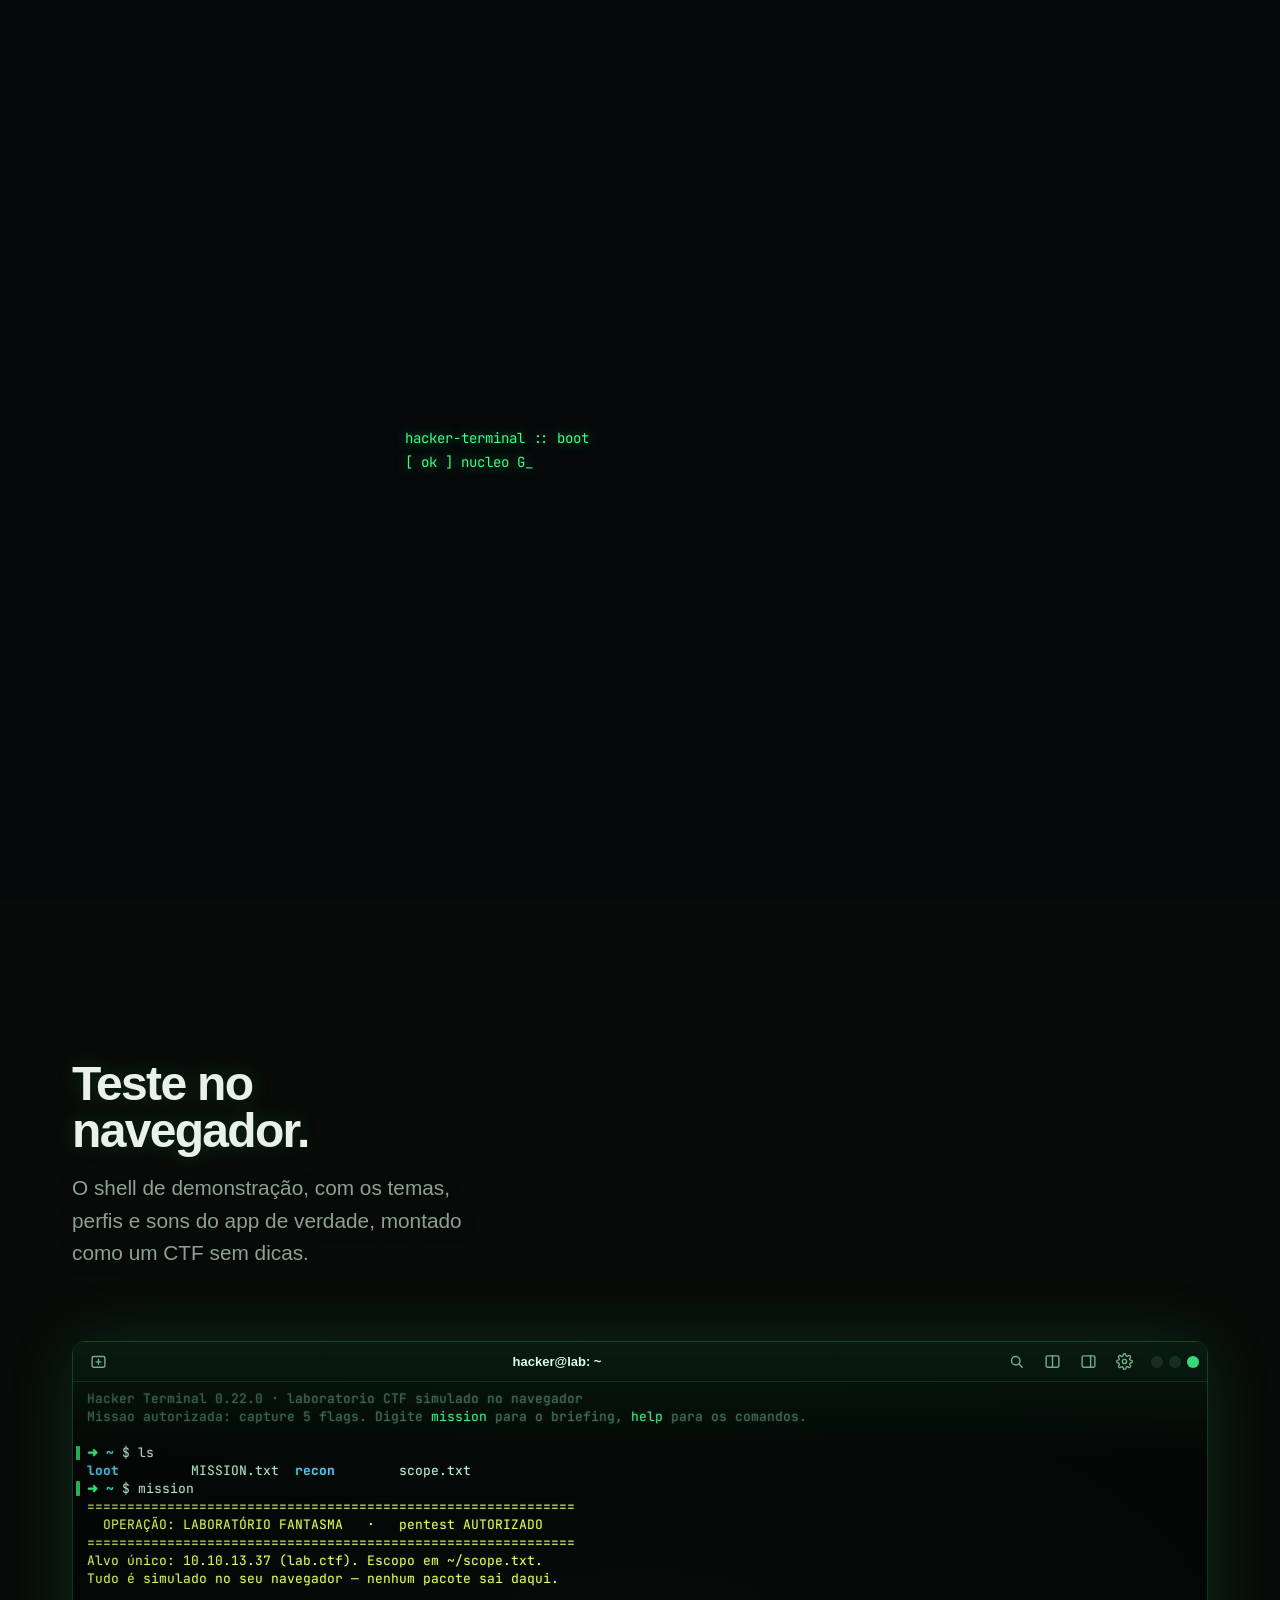
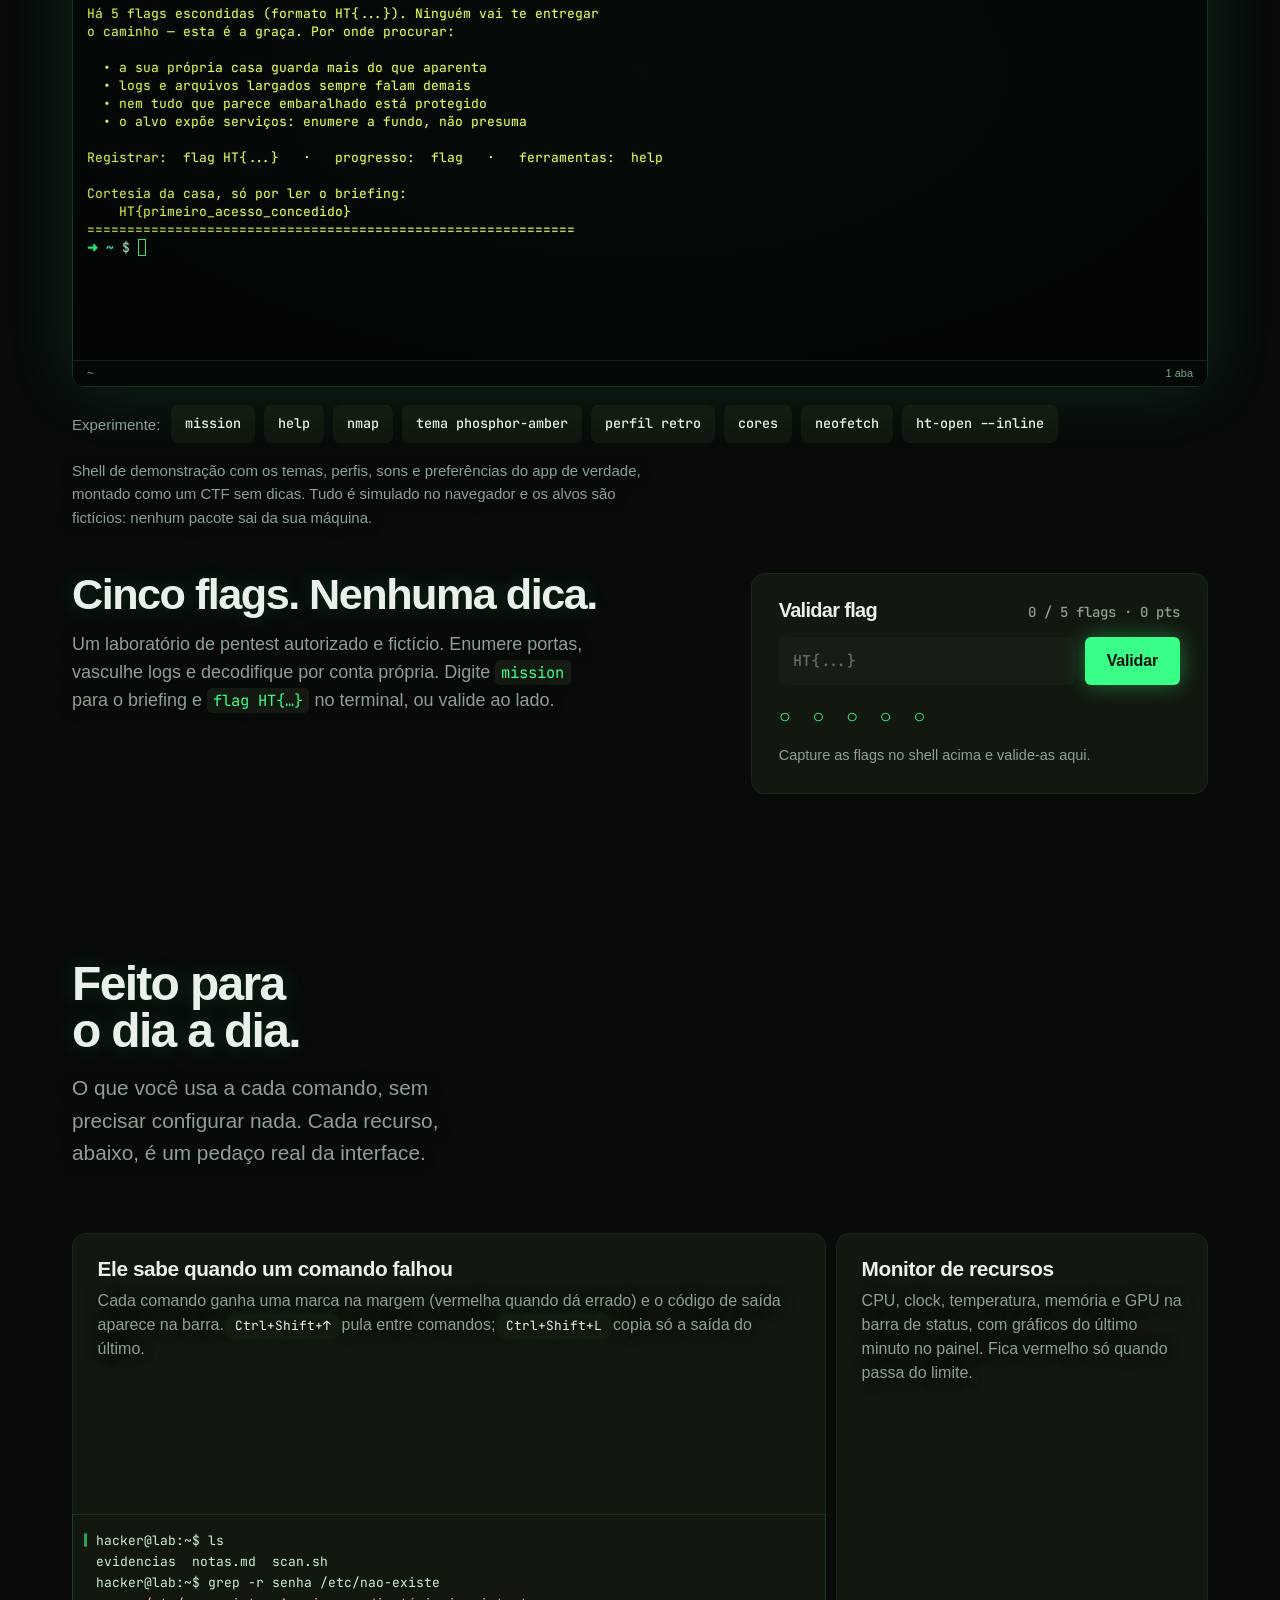
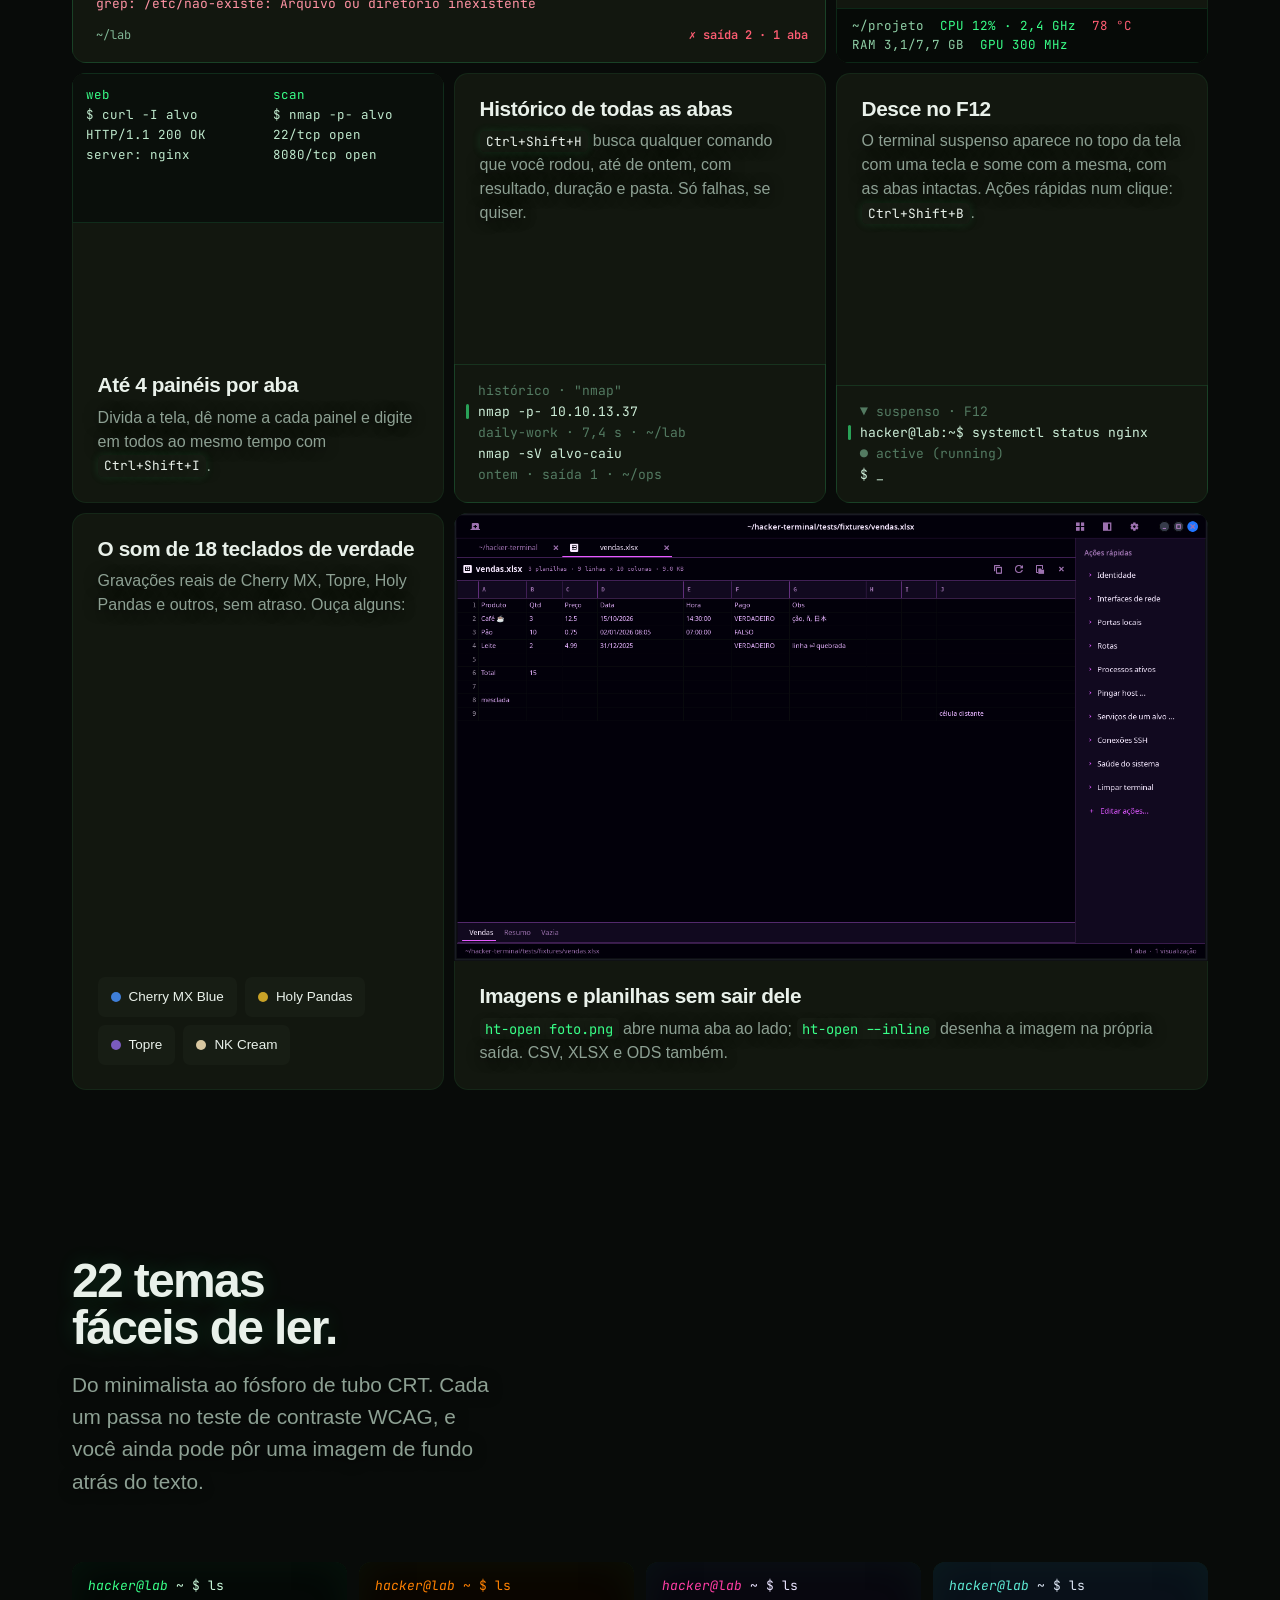
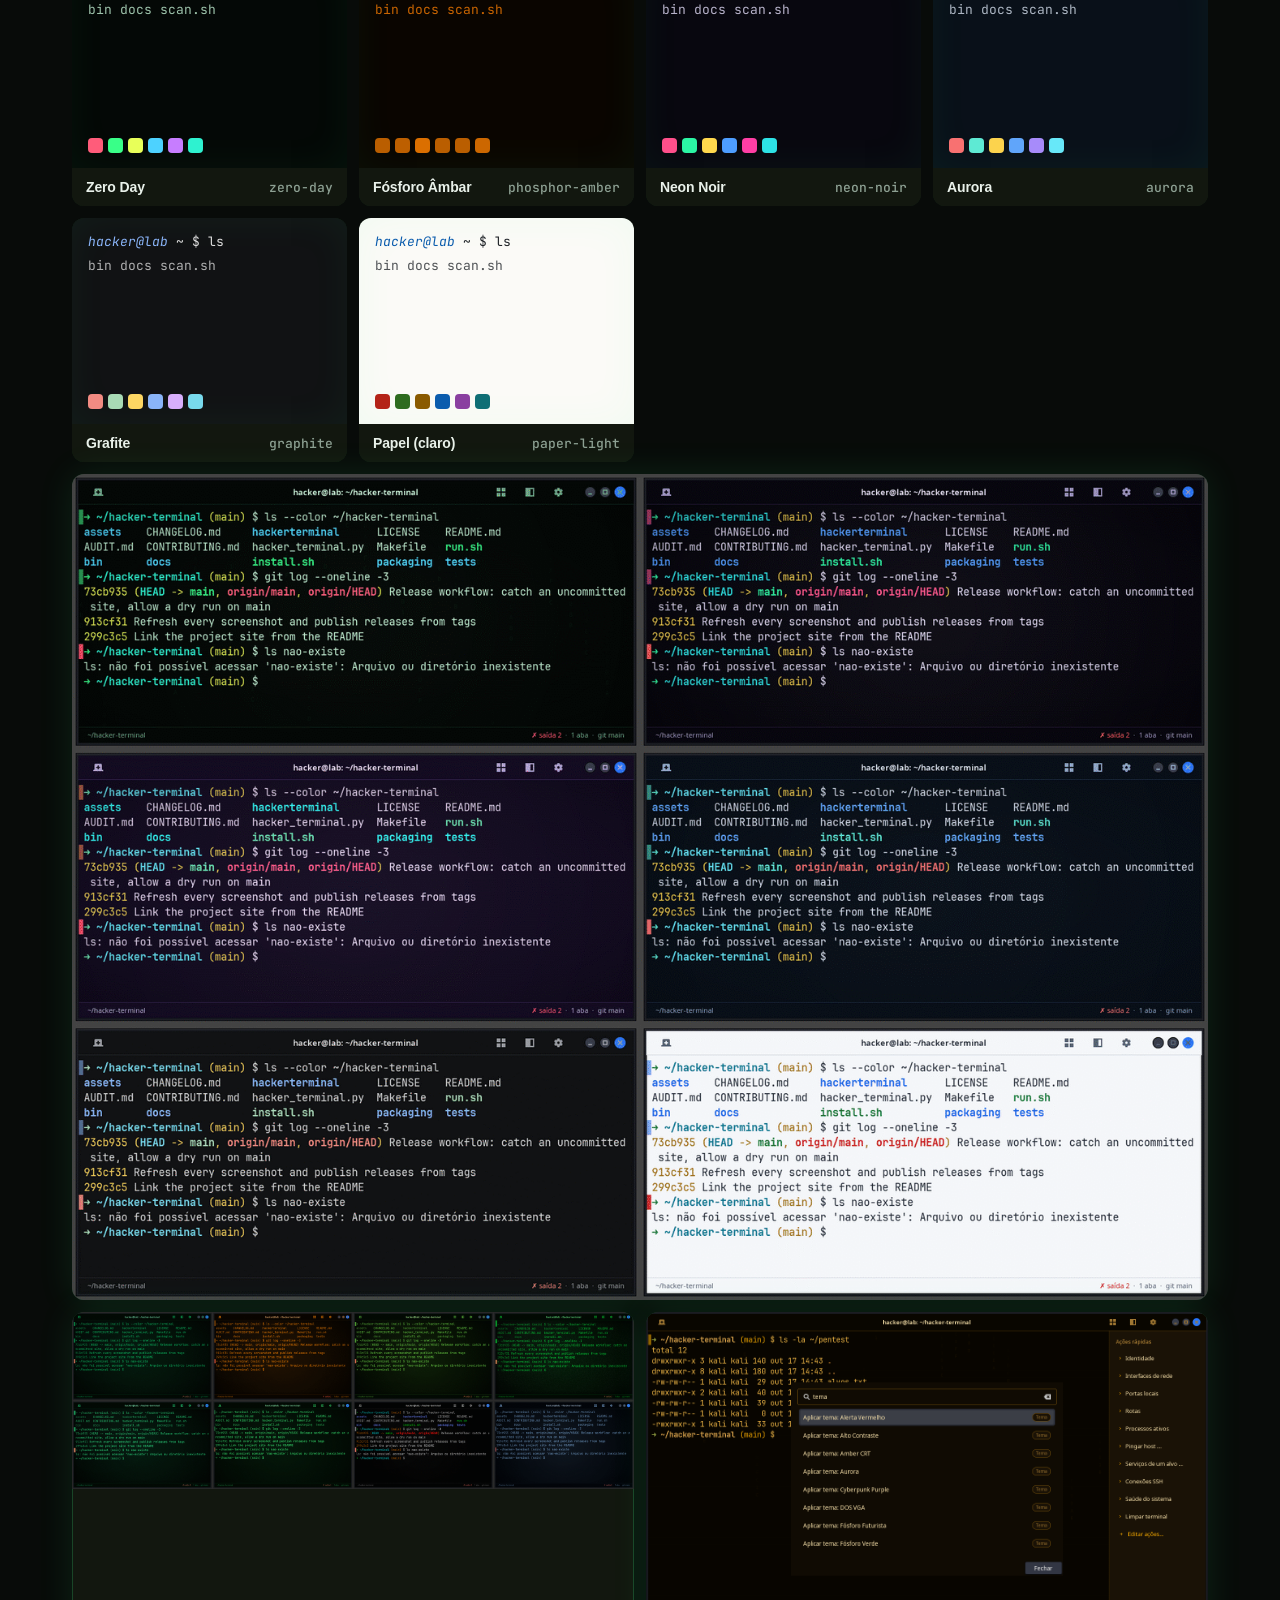
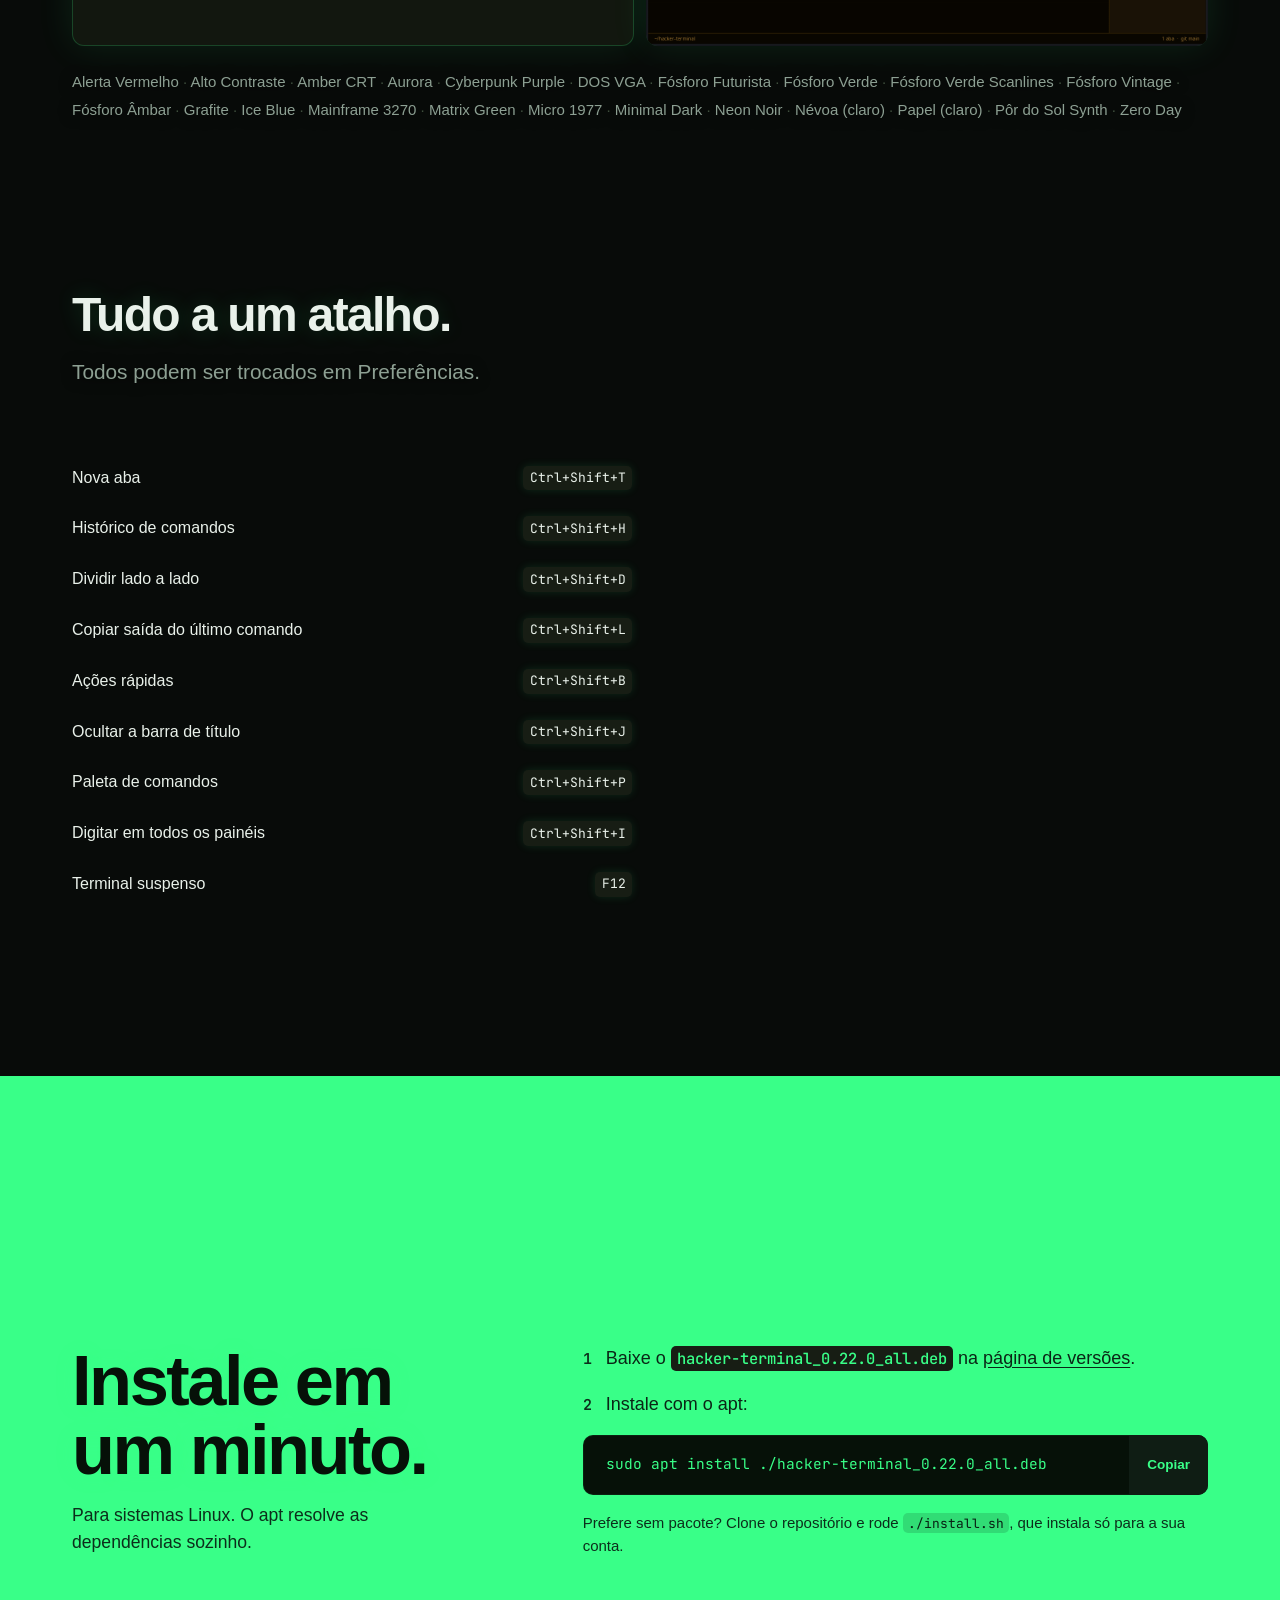
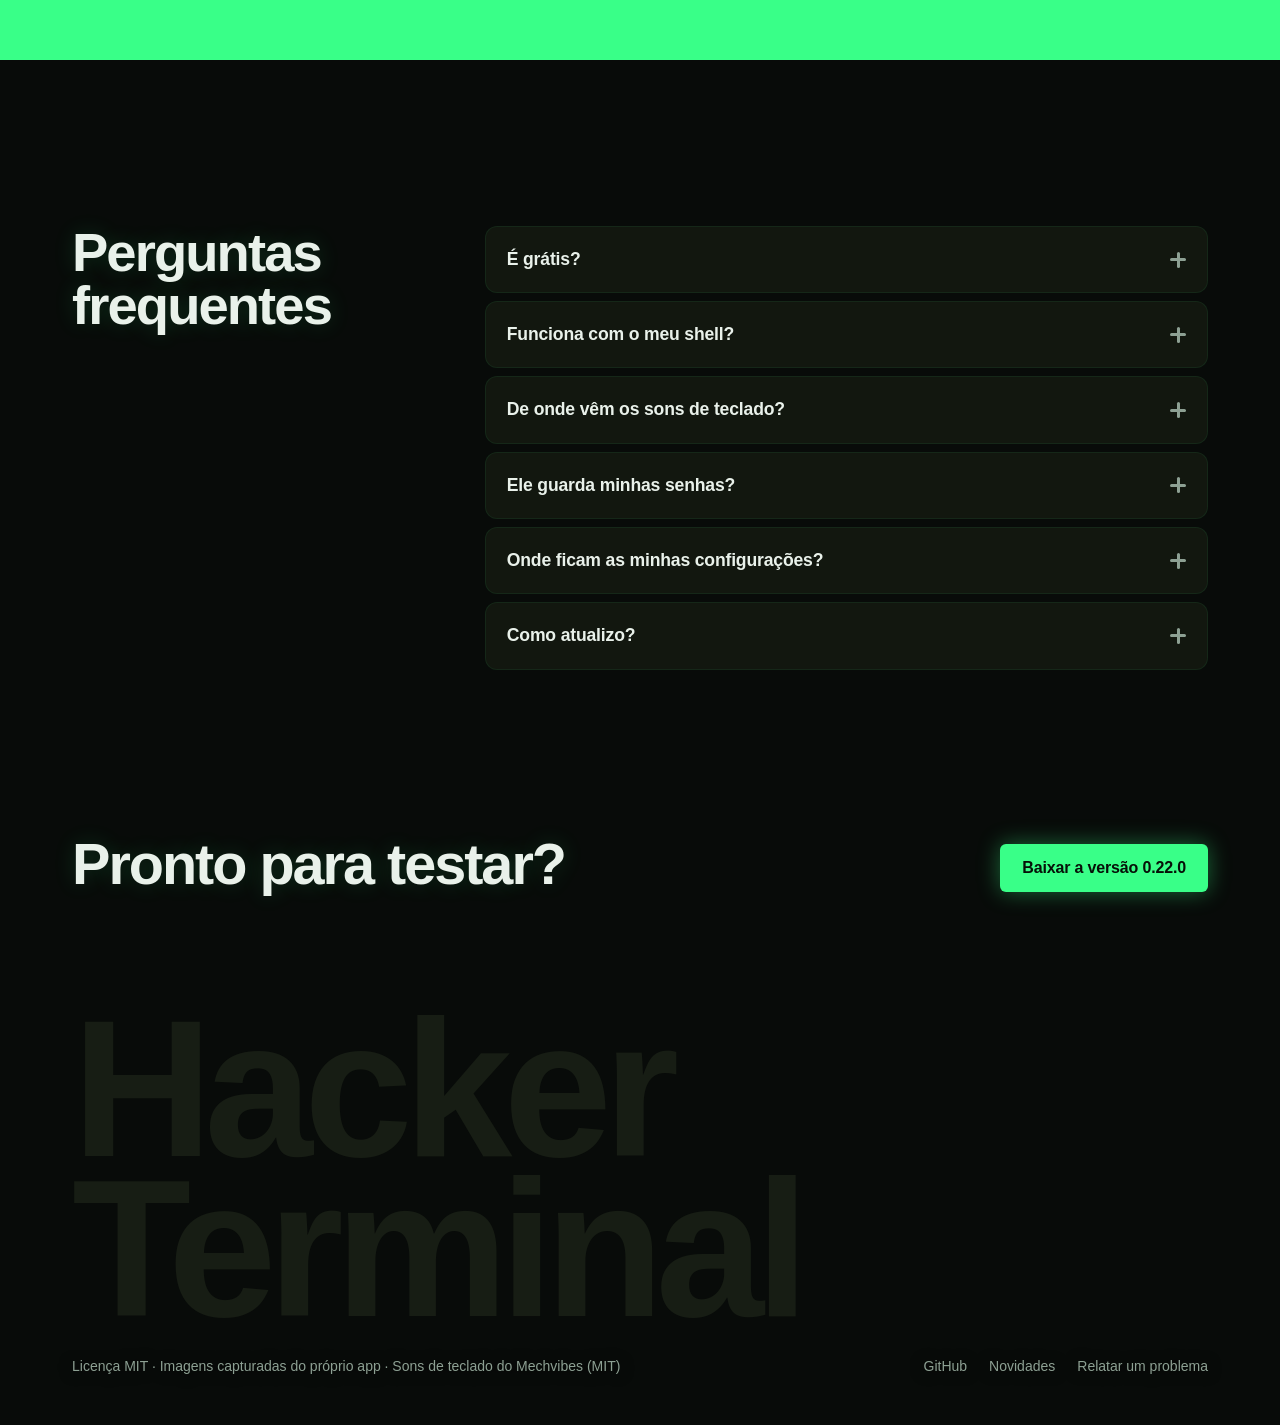
==== commit d348345d: "Add a toggle to hide the title bar (Ctrl+Shift+J) A new toggle hides the window's title bar — the to" ====
--- a/docs/index.html
+++ b/docs/index.html
@@ -529,6 +529,7 @@
         <div class="row"><span>Dividir lado a lado</span><kbd>Ctrl+Shift+D</kbd></div>
         <div class="row"><span>Copiar saída do último comando</span><kbd>Ctrl+Shift+L</kbd></div>
         <div class="row"><span>Ações rápidas</span><kbd>Ctrl+Shift+B</kbd></div>
+        <div class="row"><span>Ocultar a barra de título</span><kbd>Ctrl+Shift+J</kbd></div>
         <div class="row"><span>Paleta de comandos</span><kbd>Ctrl+Shift+P</kbd></div>
         <div class="row"><span>Digitar em todos os painéis</span><kbd>Ctrl+Shift+I</kbd></div>
         <div class="row"><span>Terminal suspenso</span><kbd>F12</kbd></div>
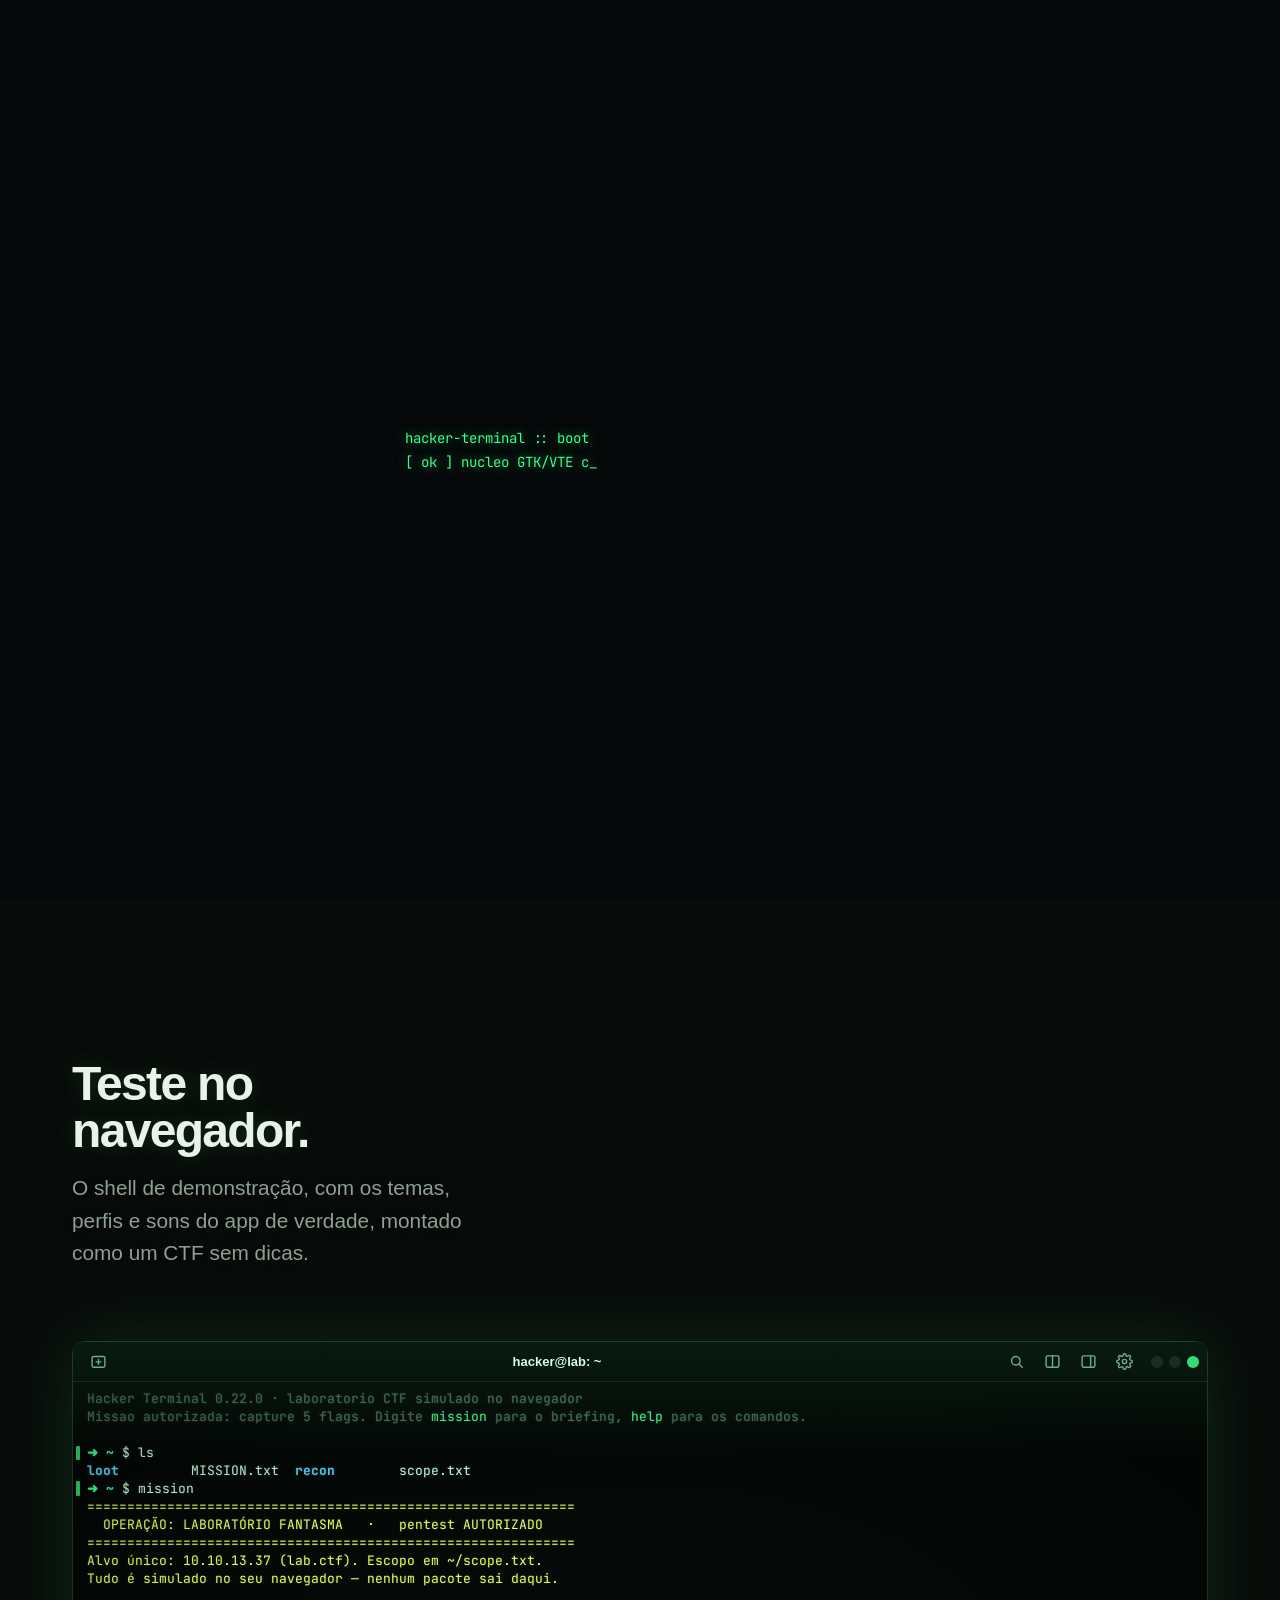
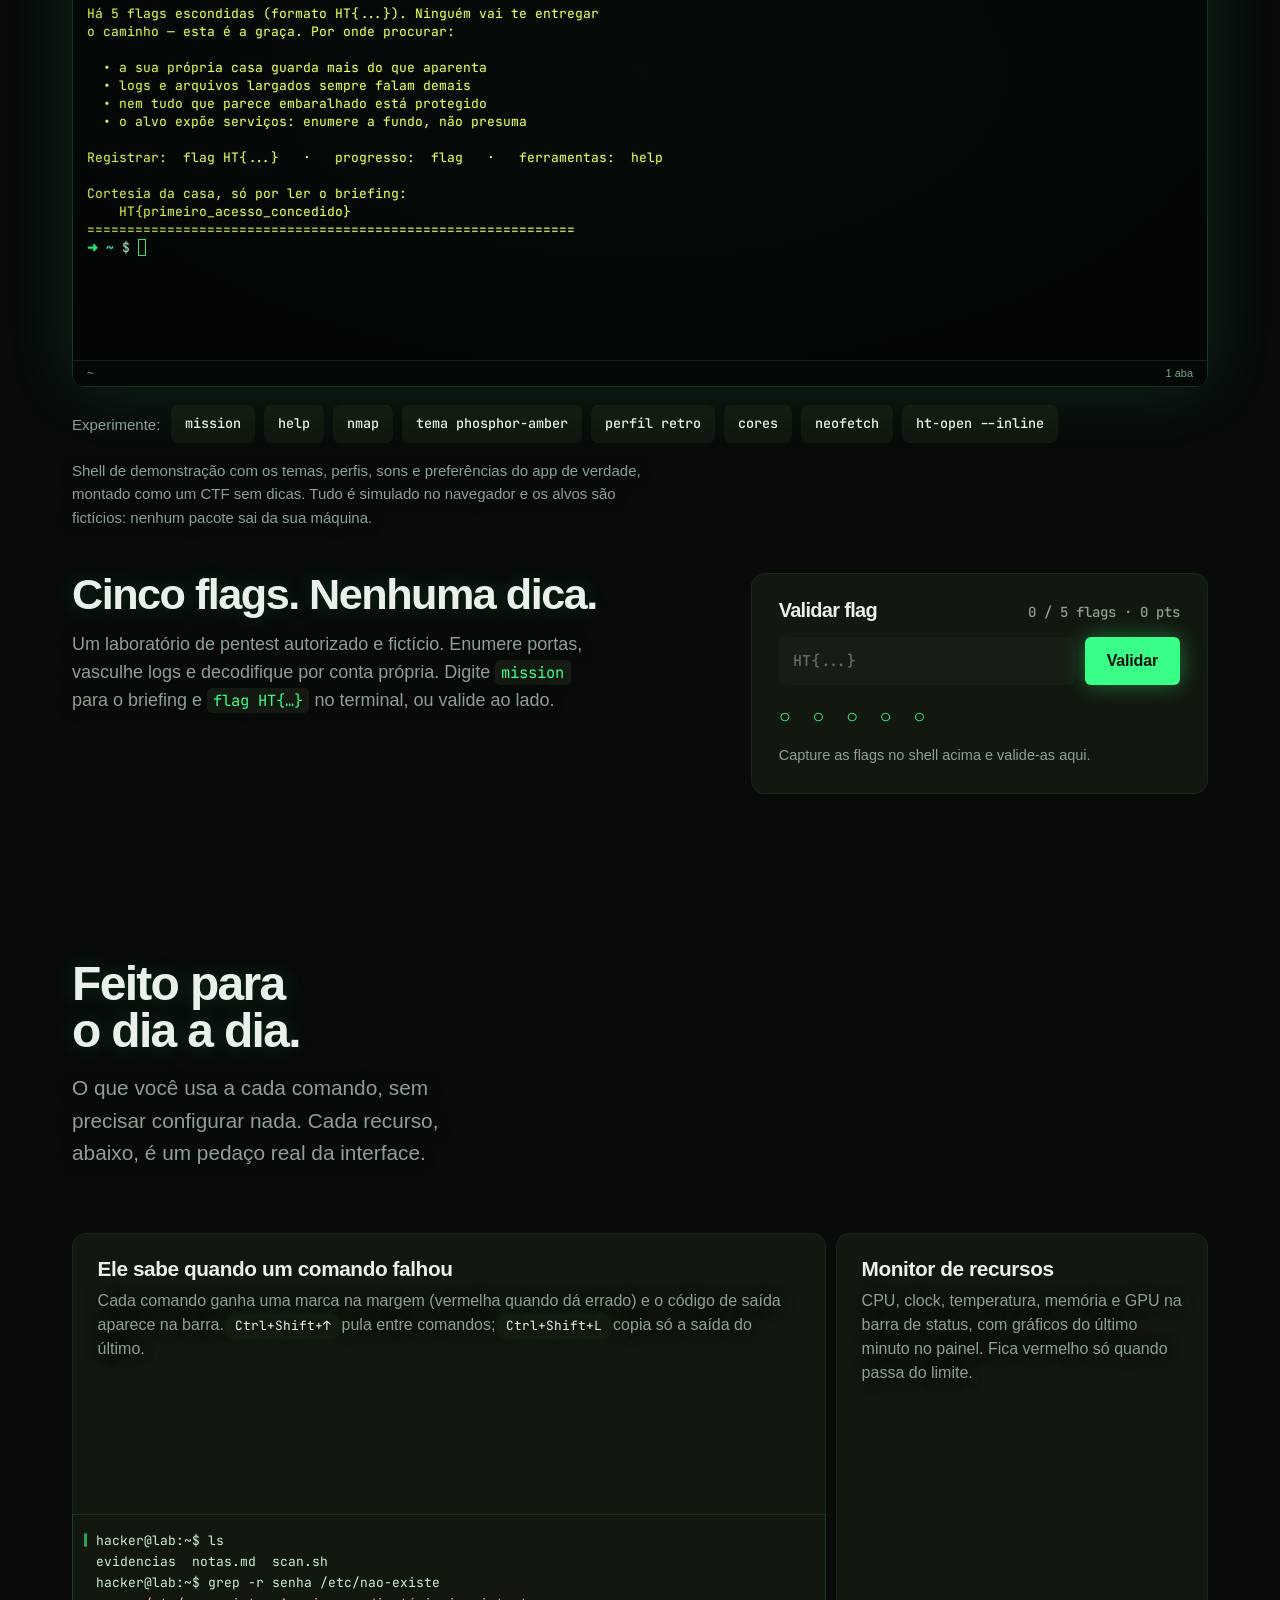
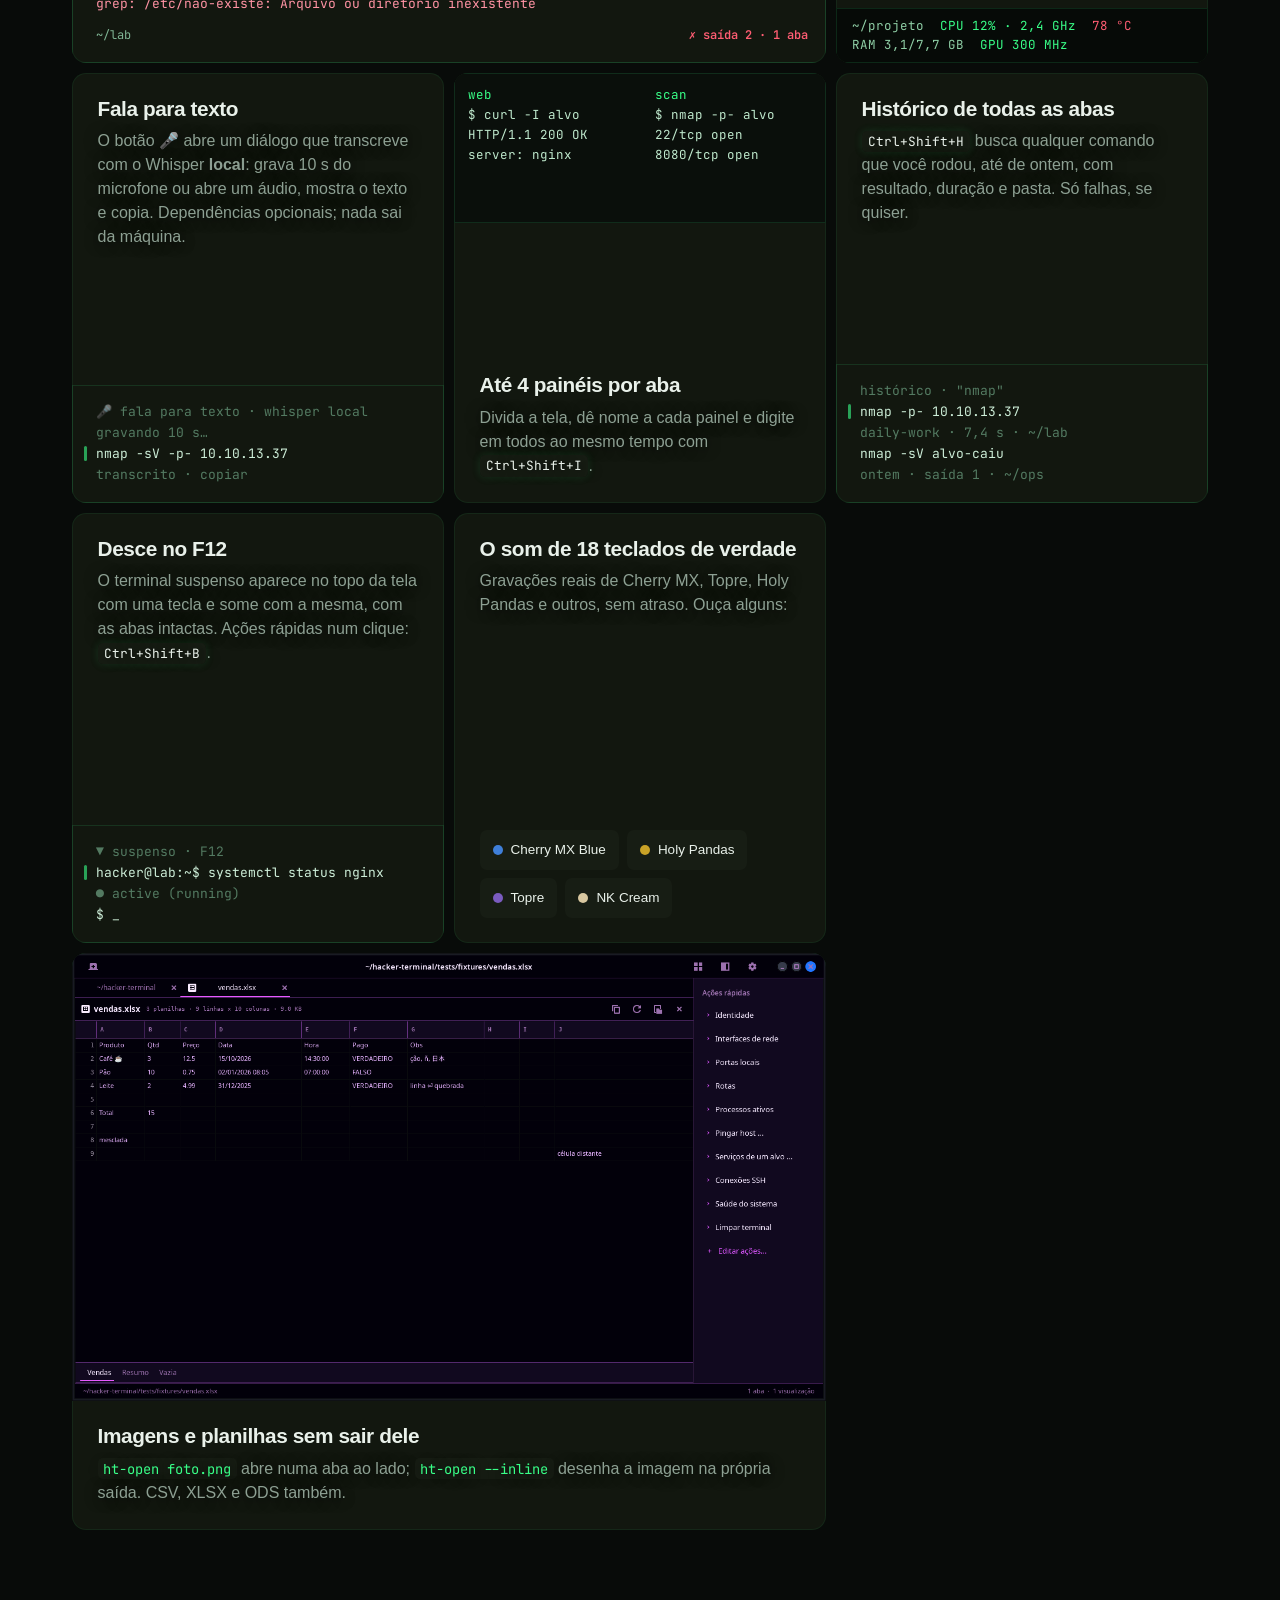
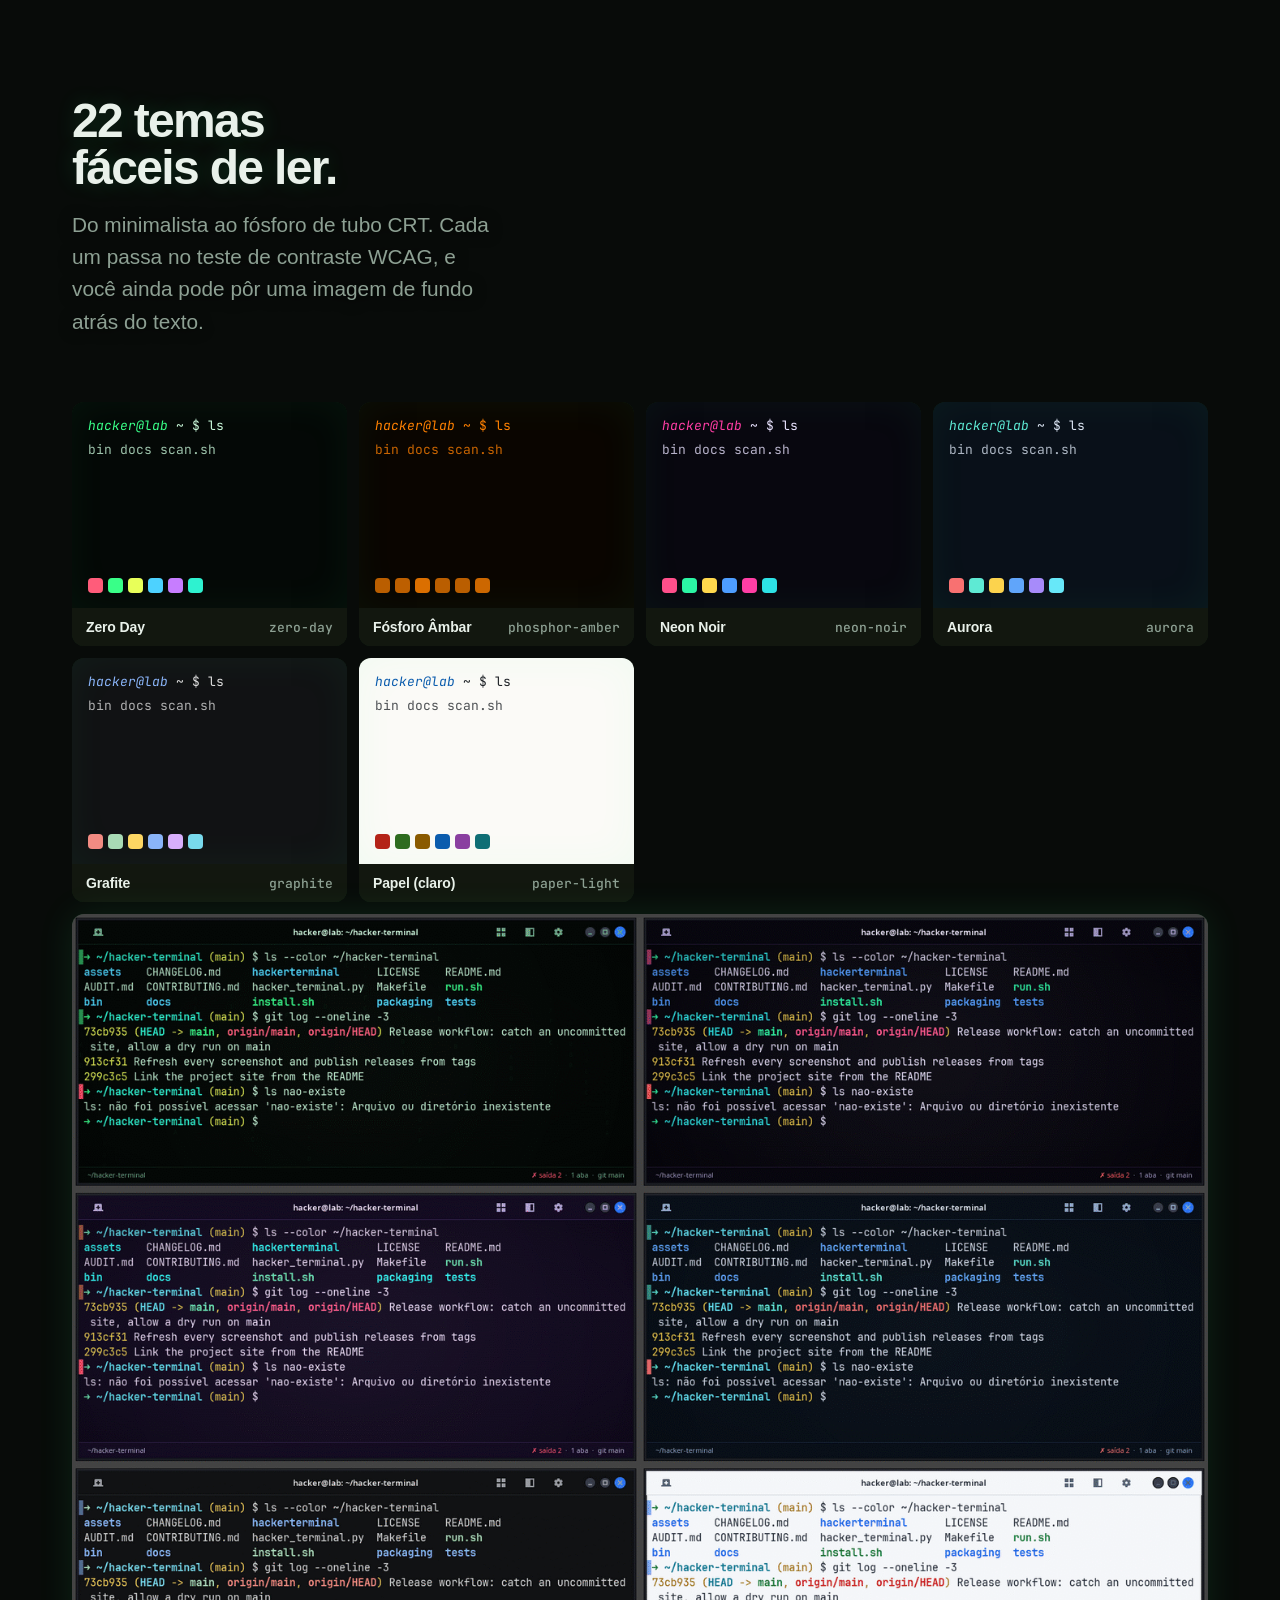
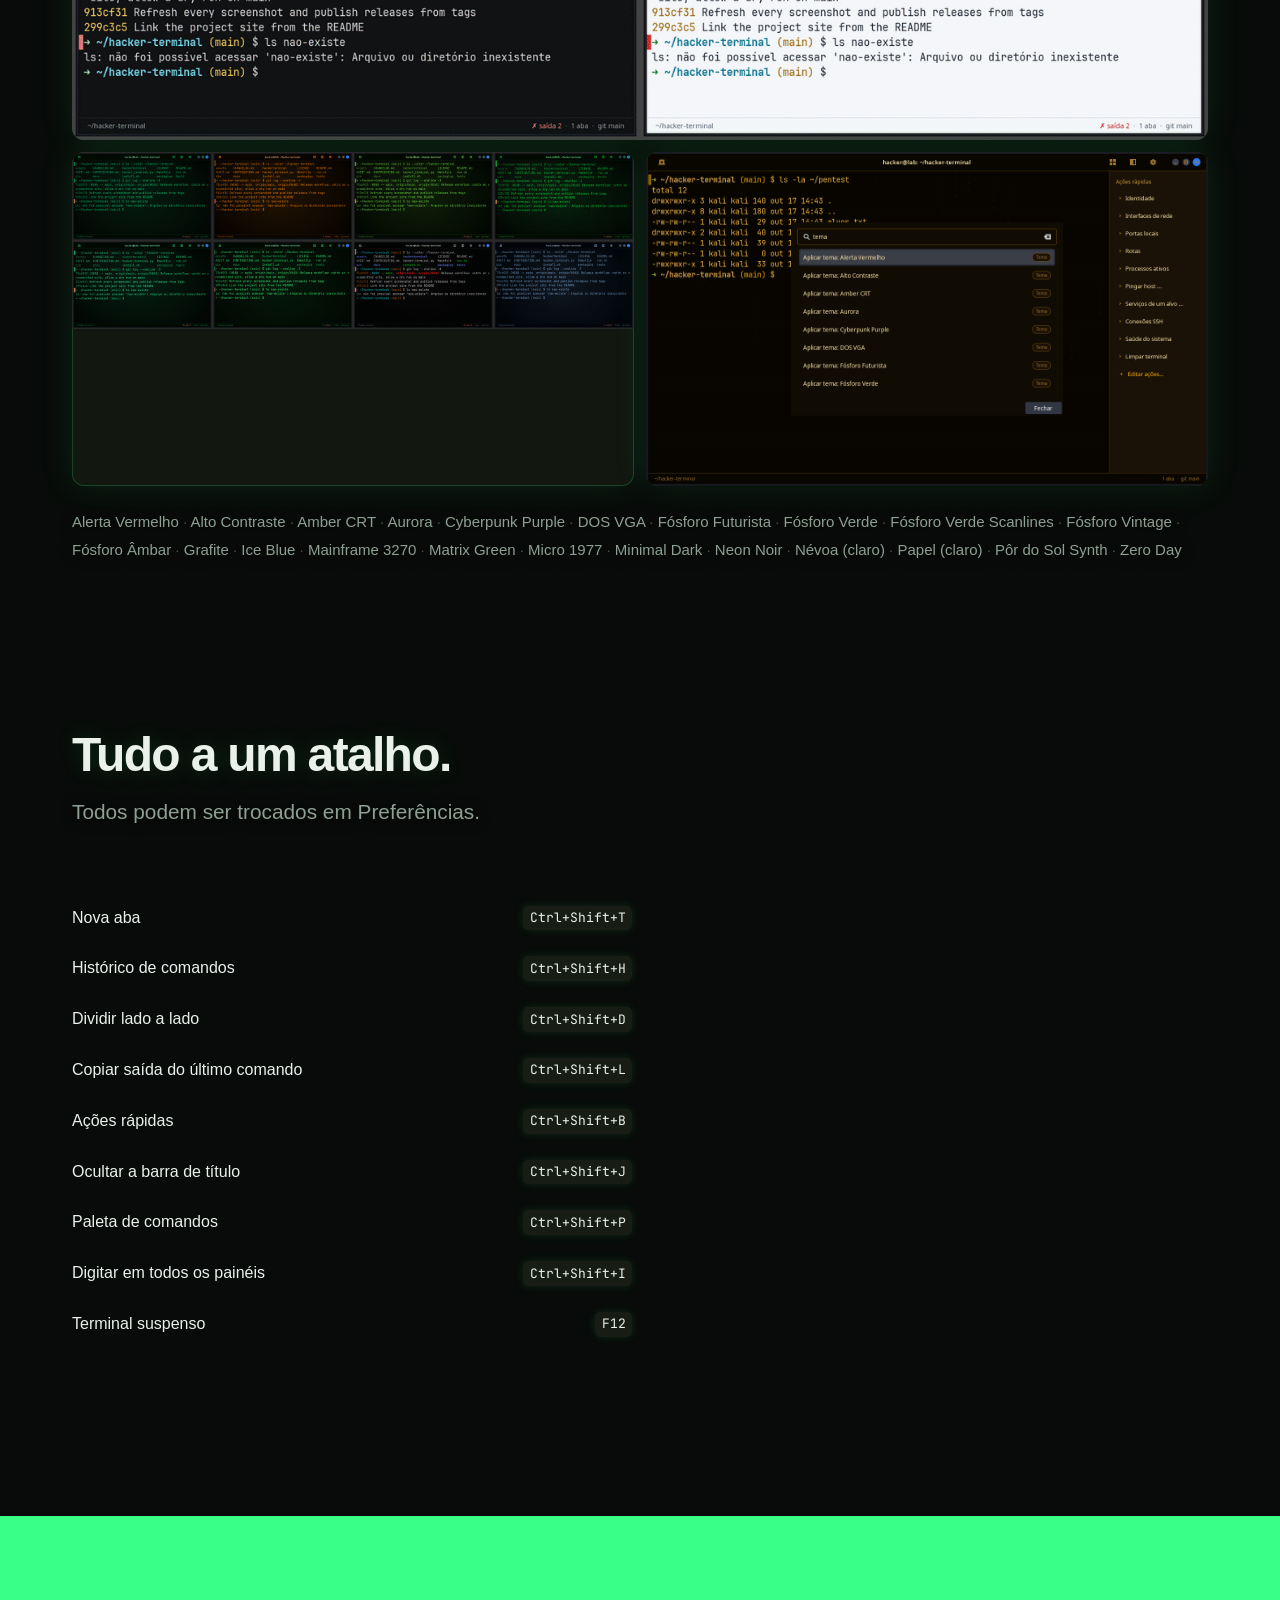
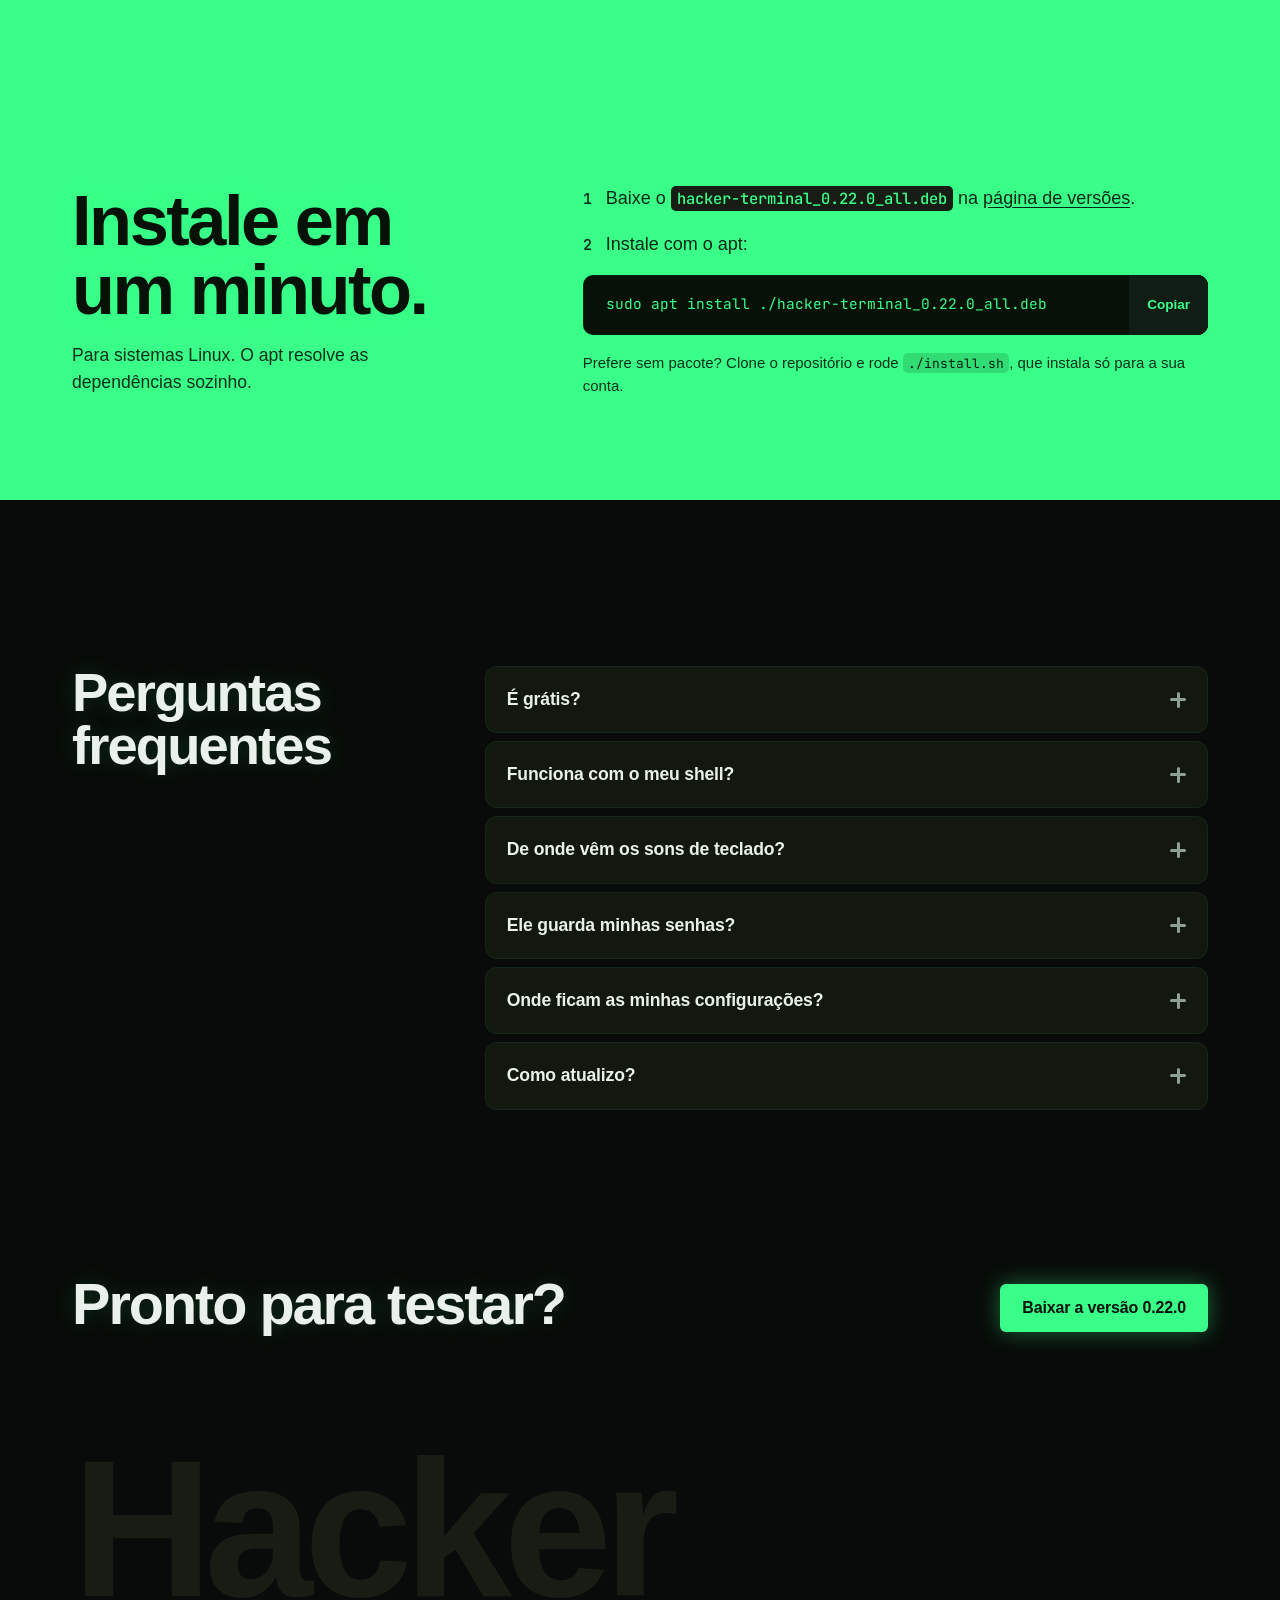
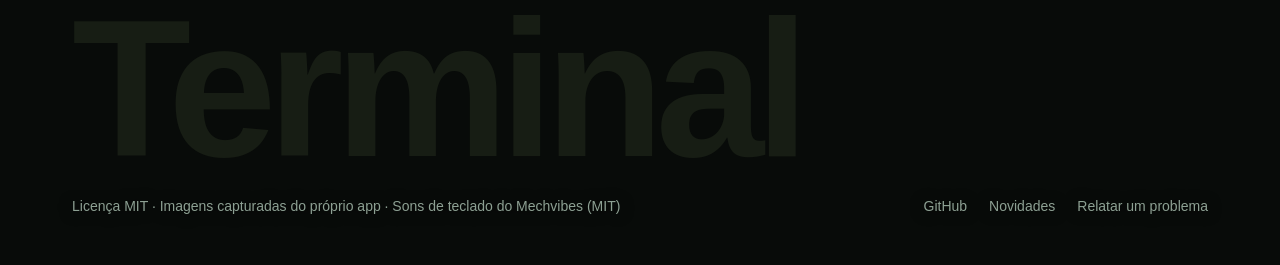
==== commit 9faa5e76: "Site: show the speech-to-text feature Co-Authored-By: Claude Opus 4.8 <noreply@anthropic.com>" ====
--- a/docs/index.html
+++ b/docs/index.html
@@ -441,6 +441,18 @@
             <span class="g">GPU 300 MHz</span>
           </div>
         </article>
+        <article class="cell reveal">
+          <div class="txt">
+            <h3>Fala para texto</h3>
+            <p>O botão <span aria-hidden="true">🎤</span> abre um diálogo que transcreve com o Whisper <b>local</b>: grava 10&nbsp;s do microfone ou abre um áudio, mostra o texto e copia. Dependências opcionais; nada sai da máquina.</p>
+          </div>
+          <div class="frag term" data-ui aria-label="Diálogo de fala para texto transcrevendo um comando">
+            <p class="dim">🎤 fala para texto · whisper local</p>
+            <p class="dim">gravando 10 s…</p>
+            <p class="mk">nmap -sV -p- 10.10.13.37</p>
+            <p class="dim">transcrito · copiar</p>
+          </div>
+        </article>
         <article class="cell reveal flip">
           <div class="txt">
             <h3>Até 4 painéis por aba</h3>
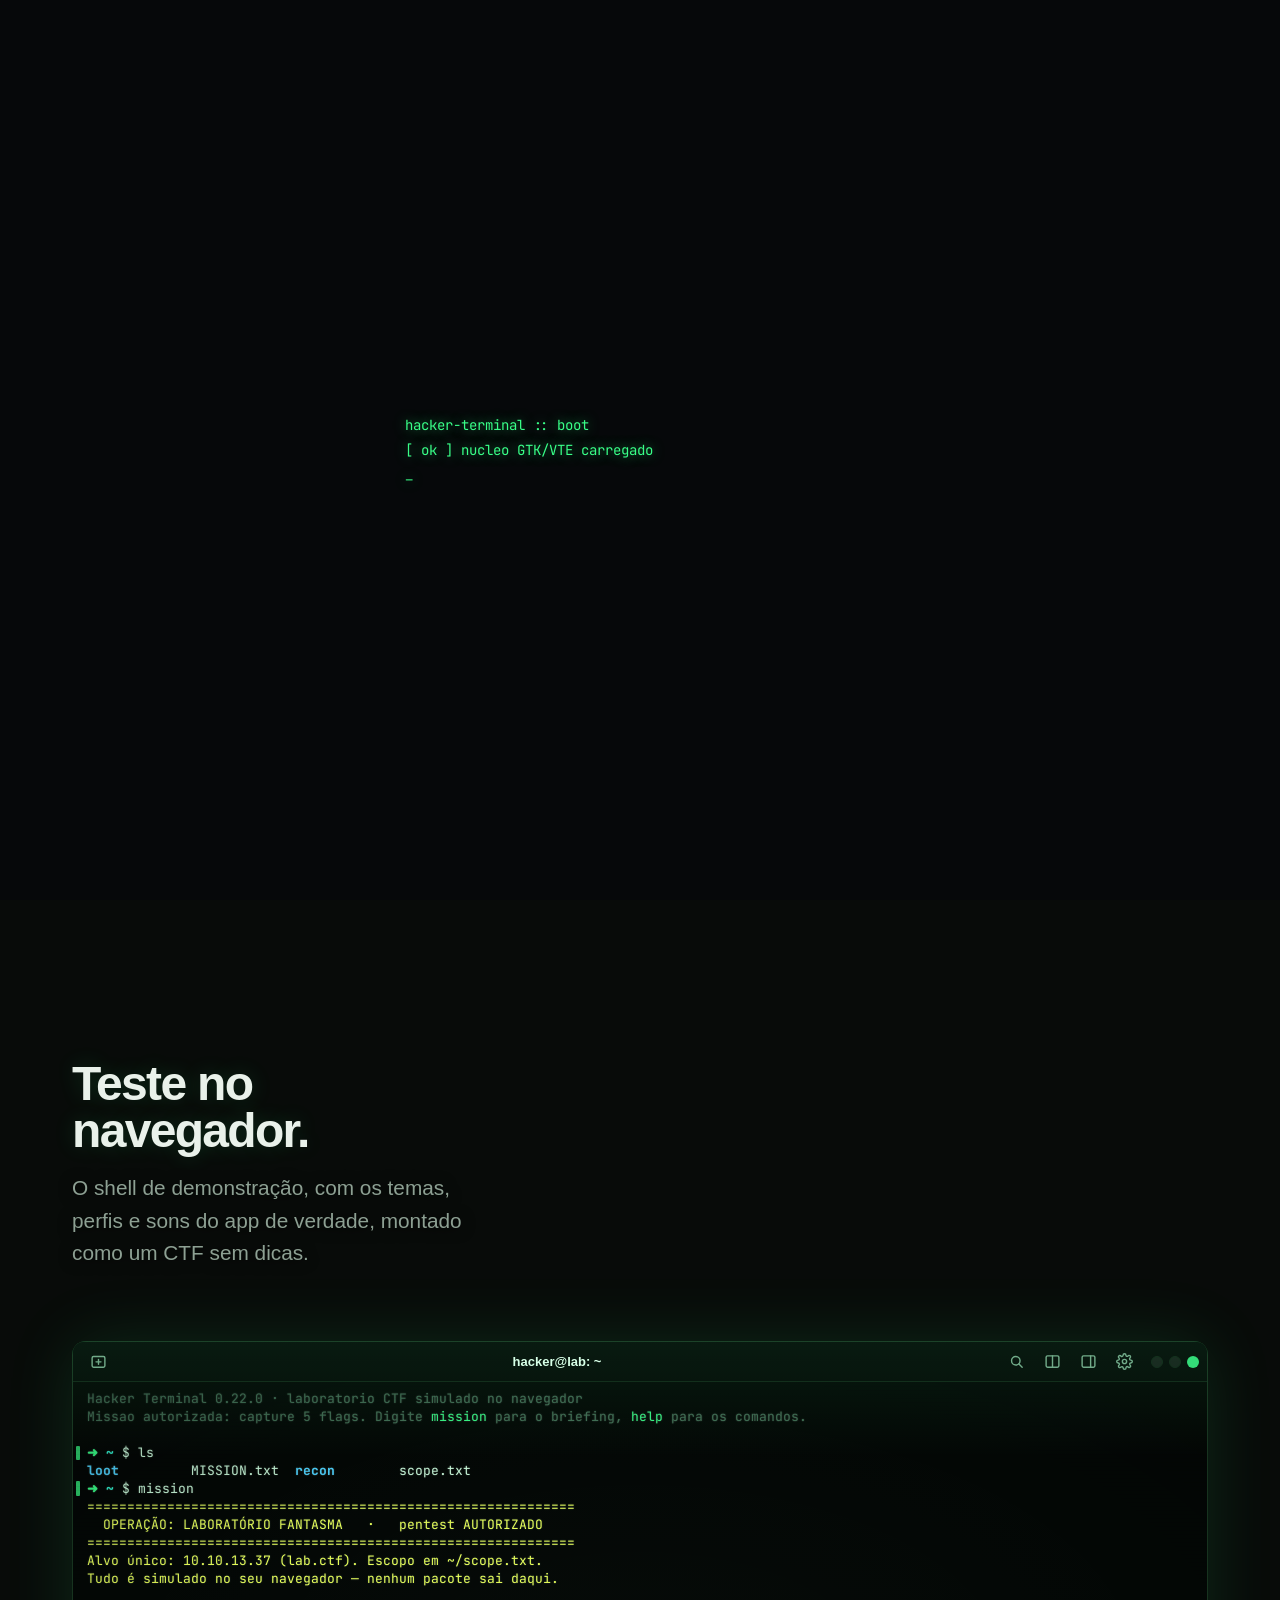
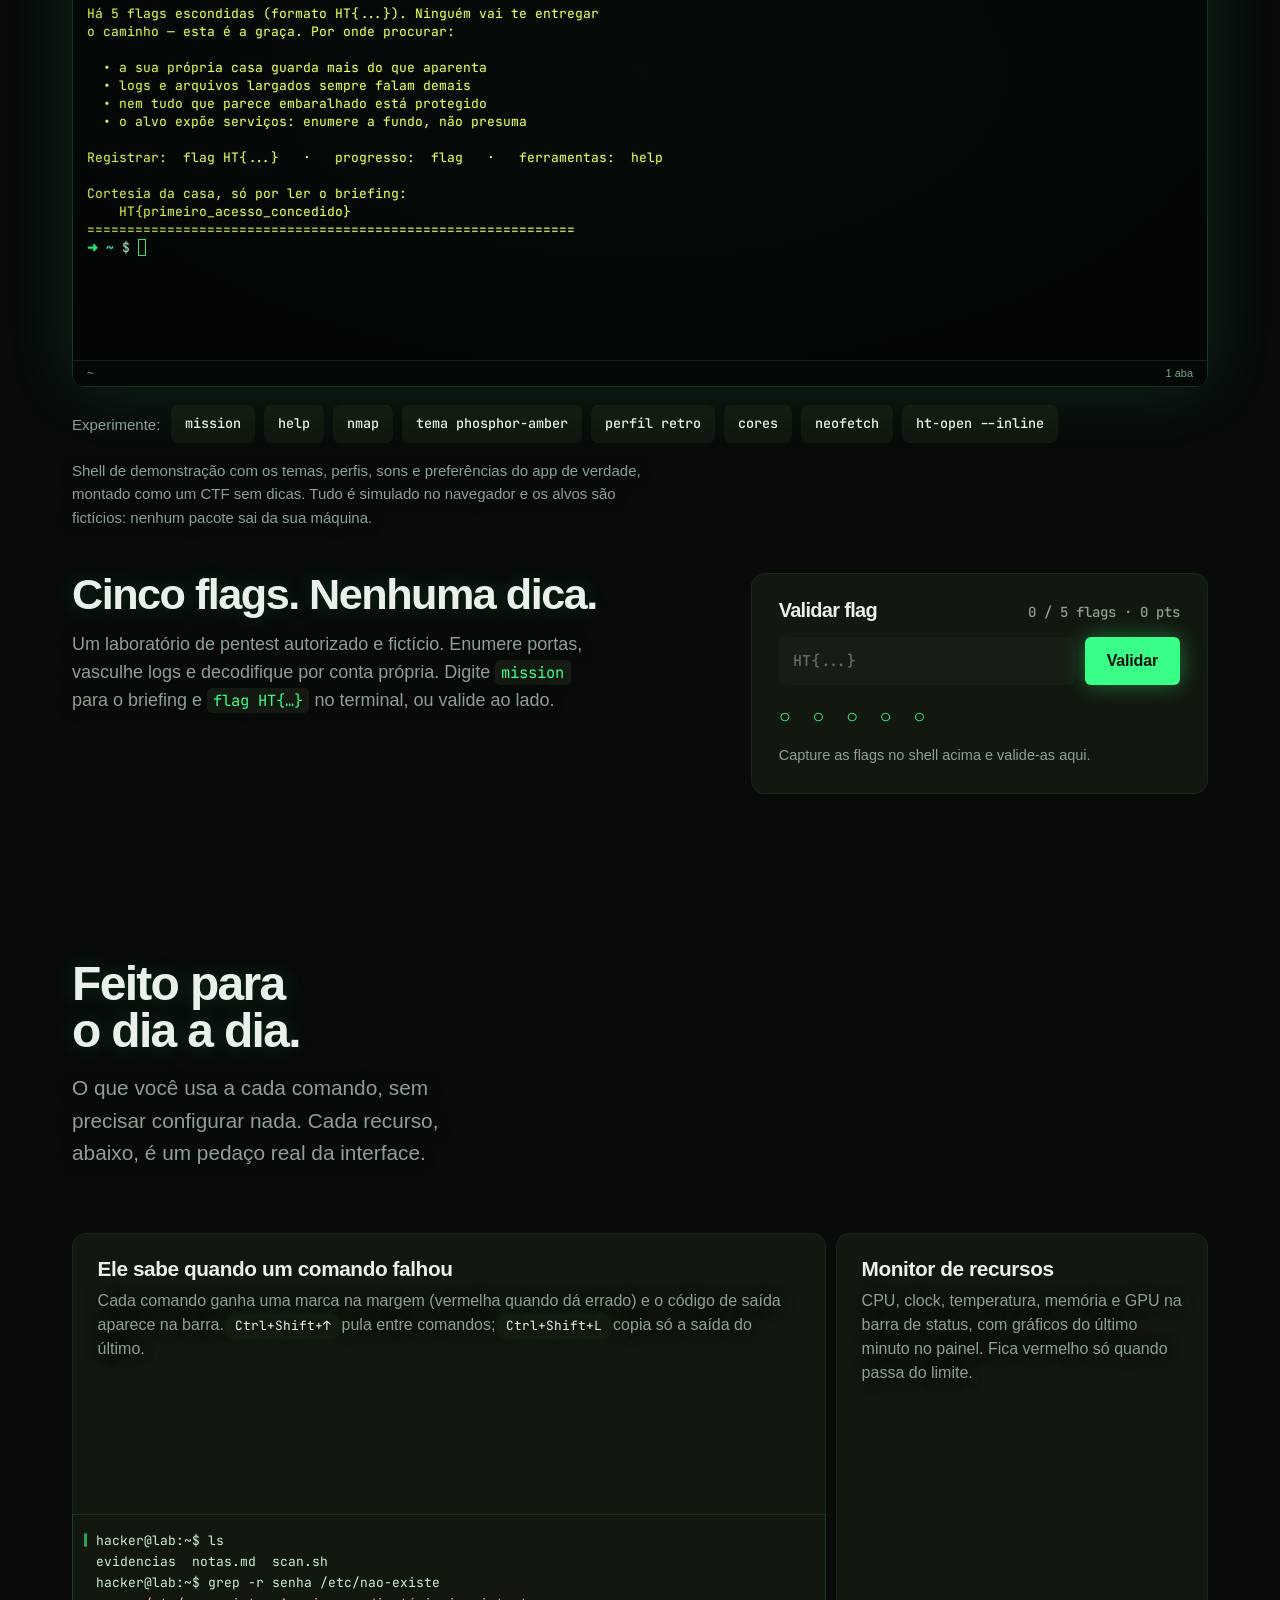
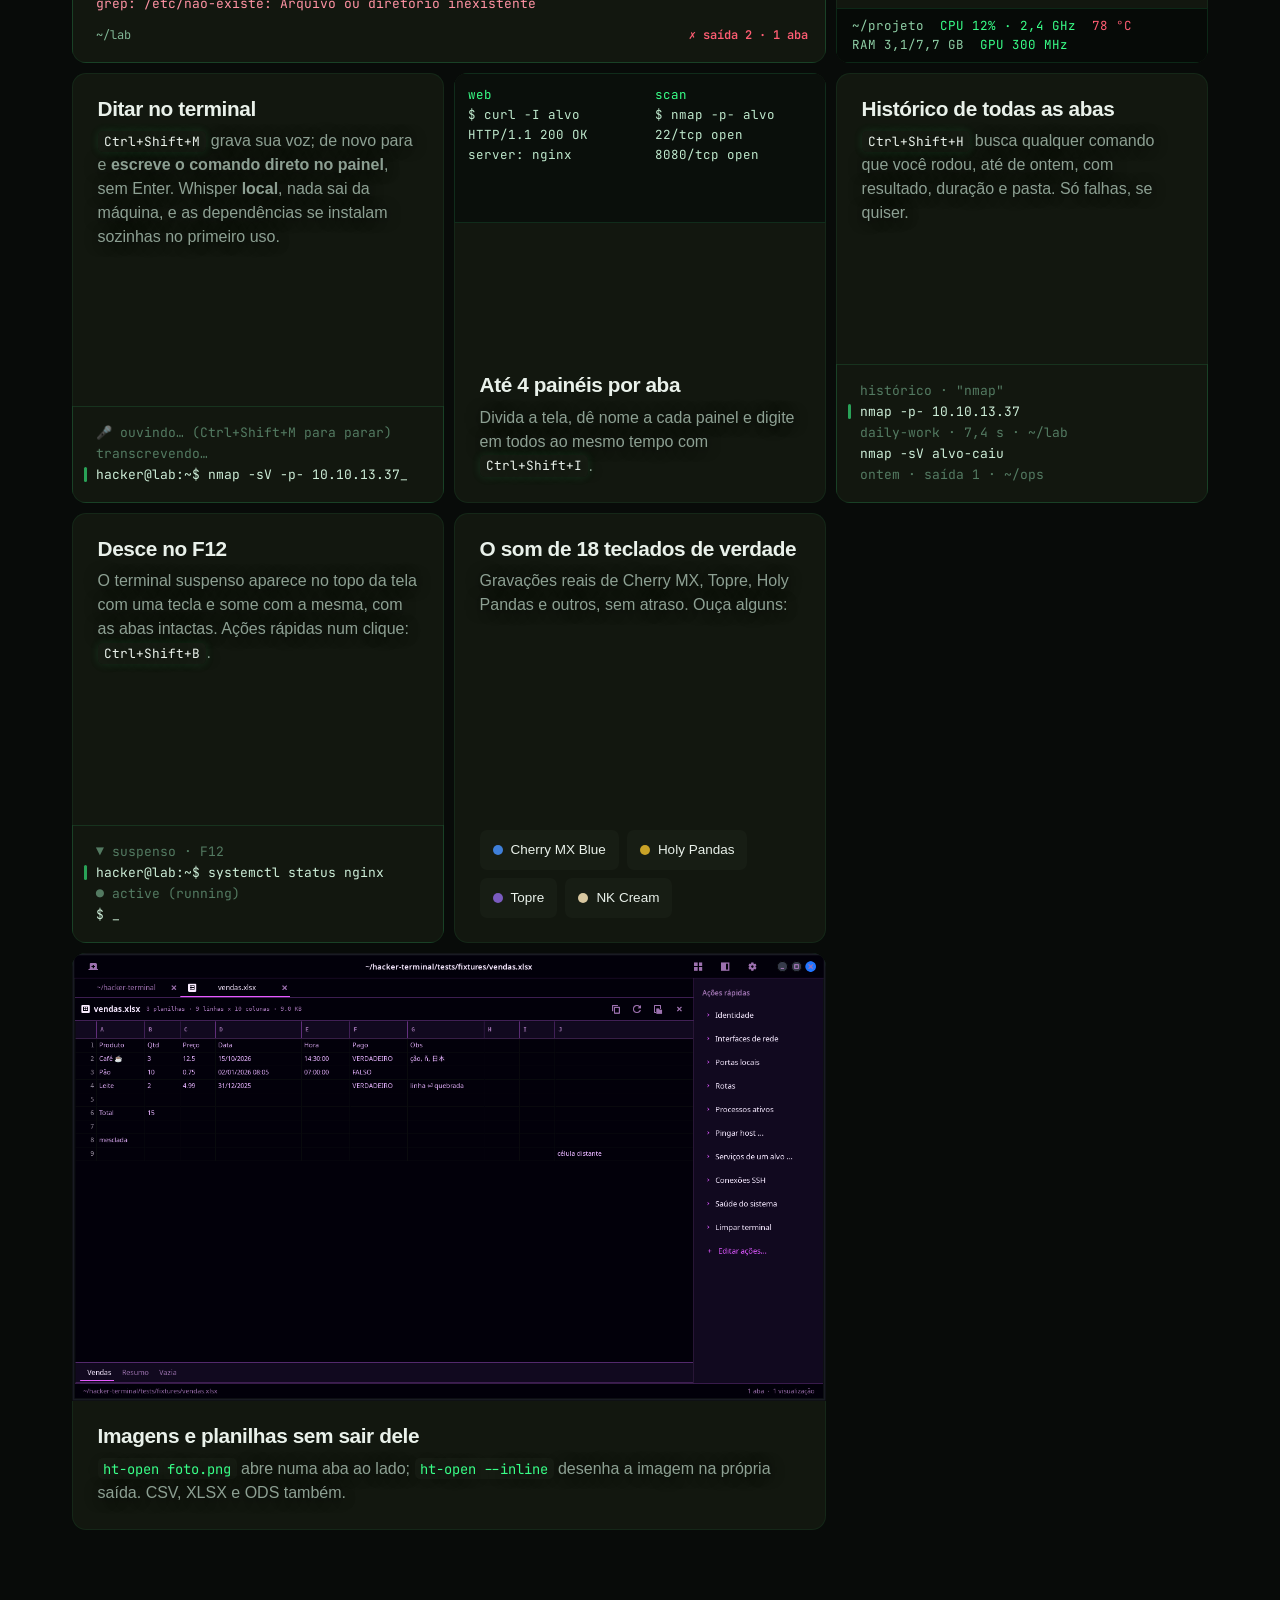
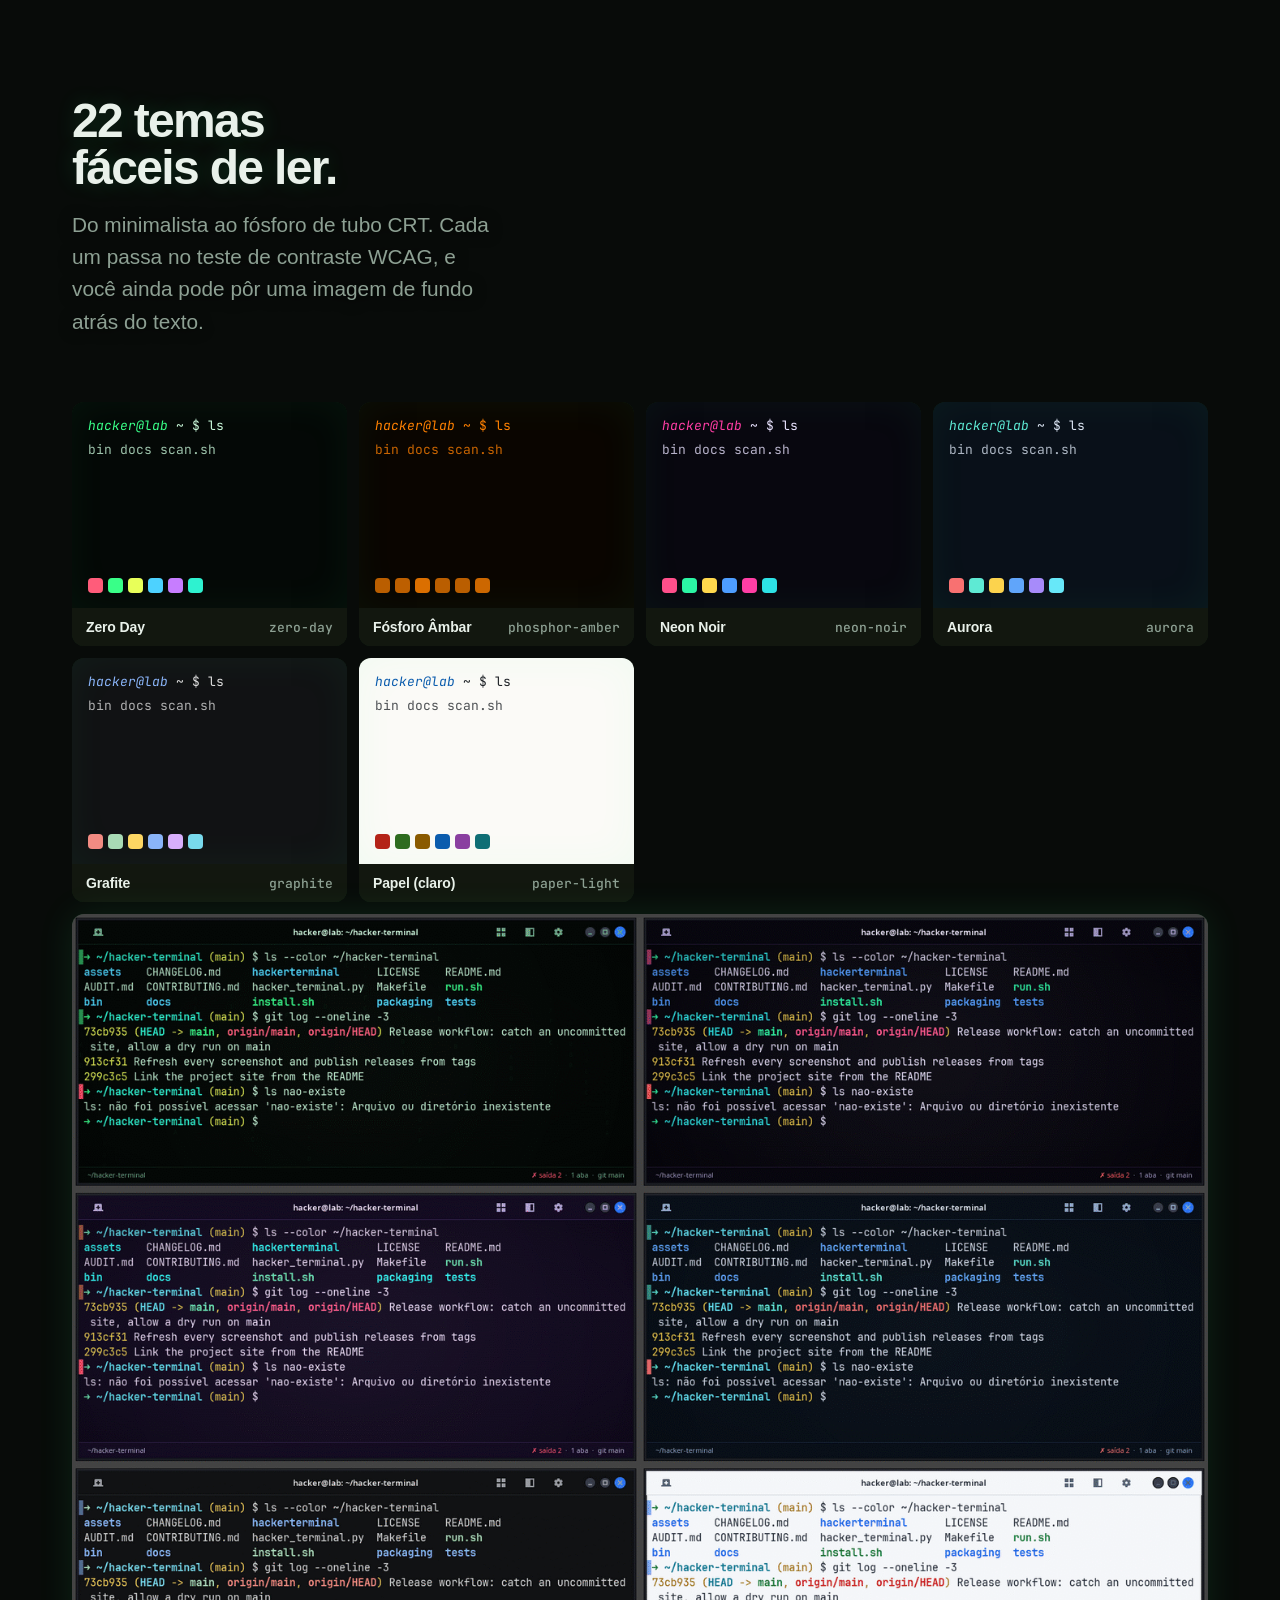
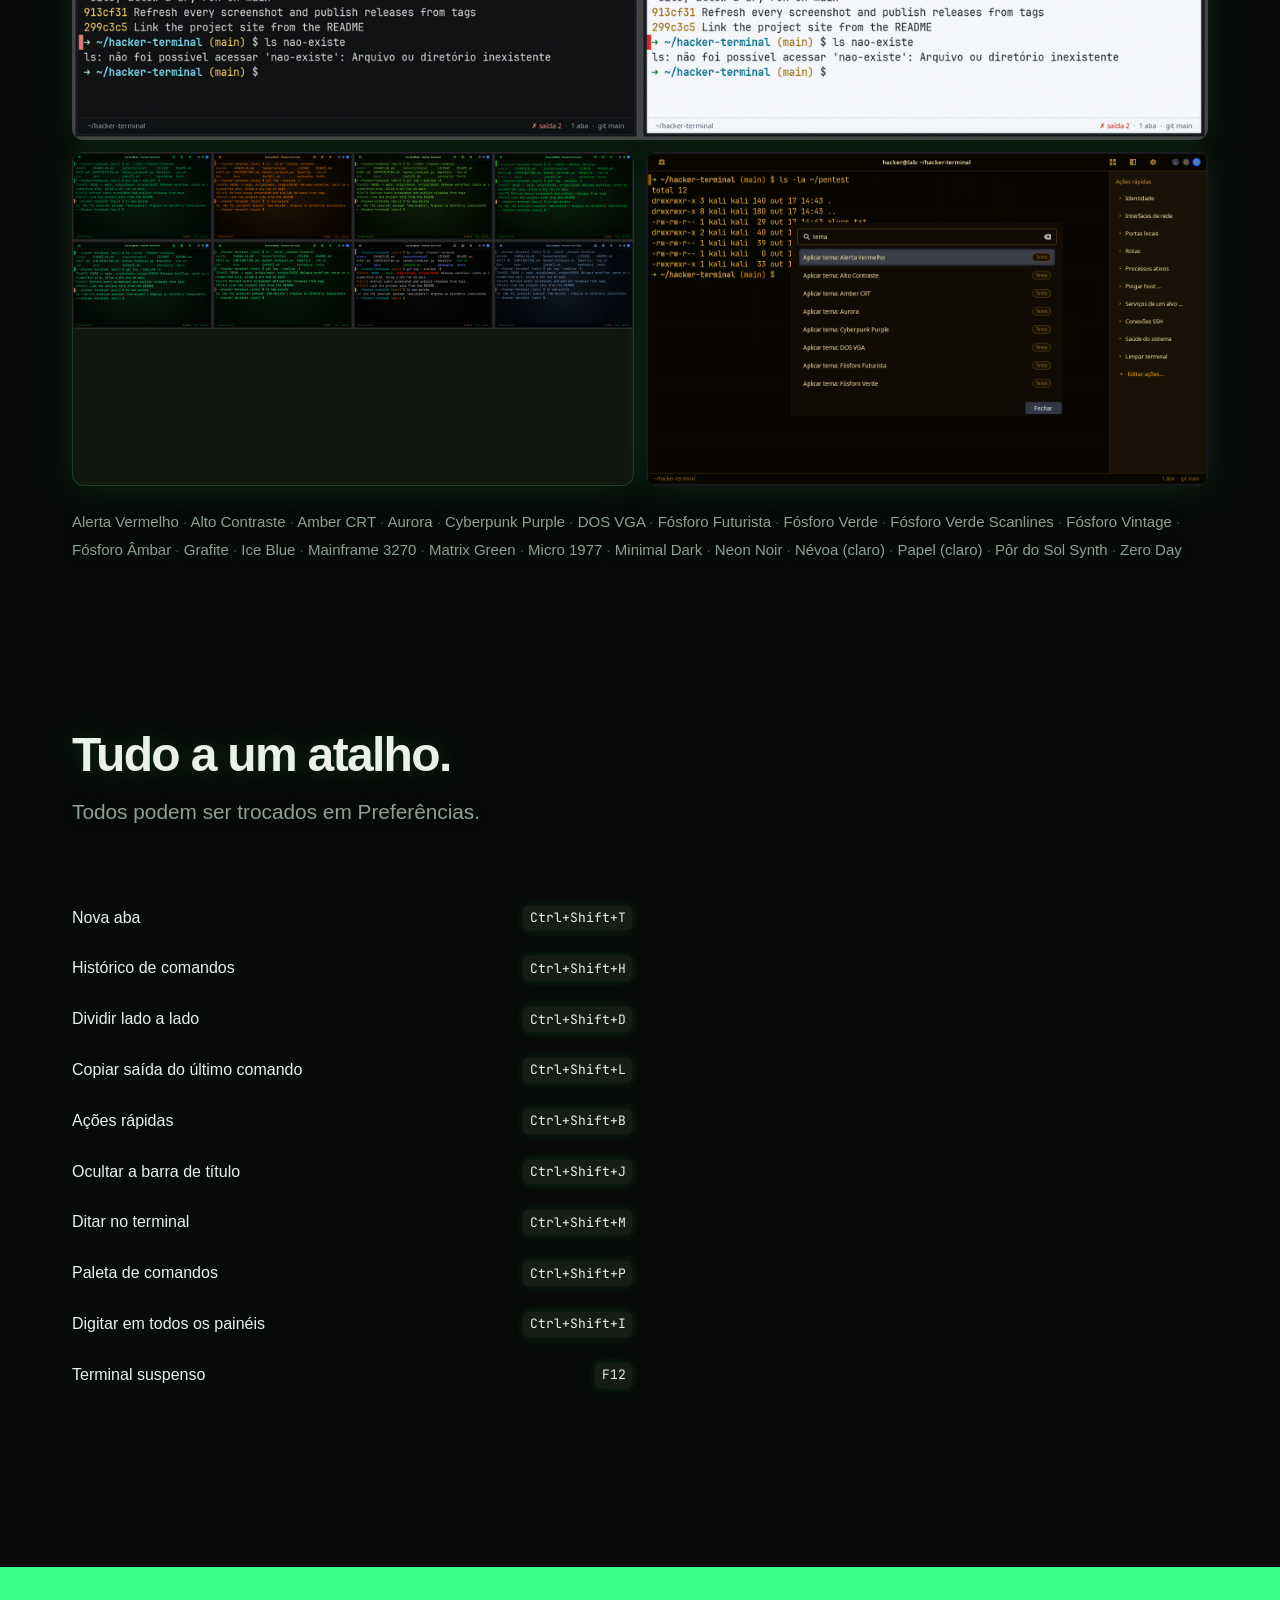
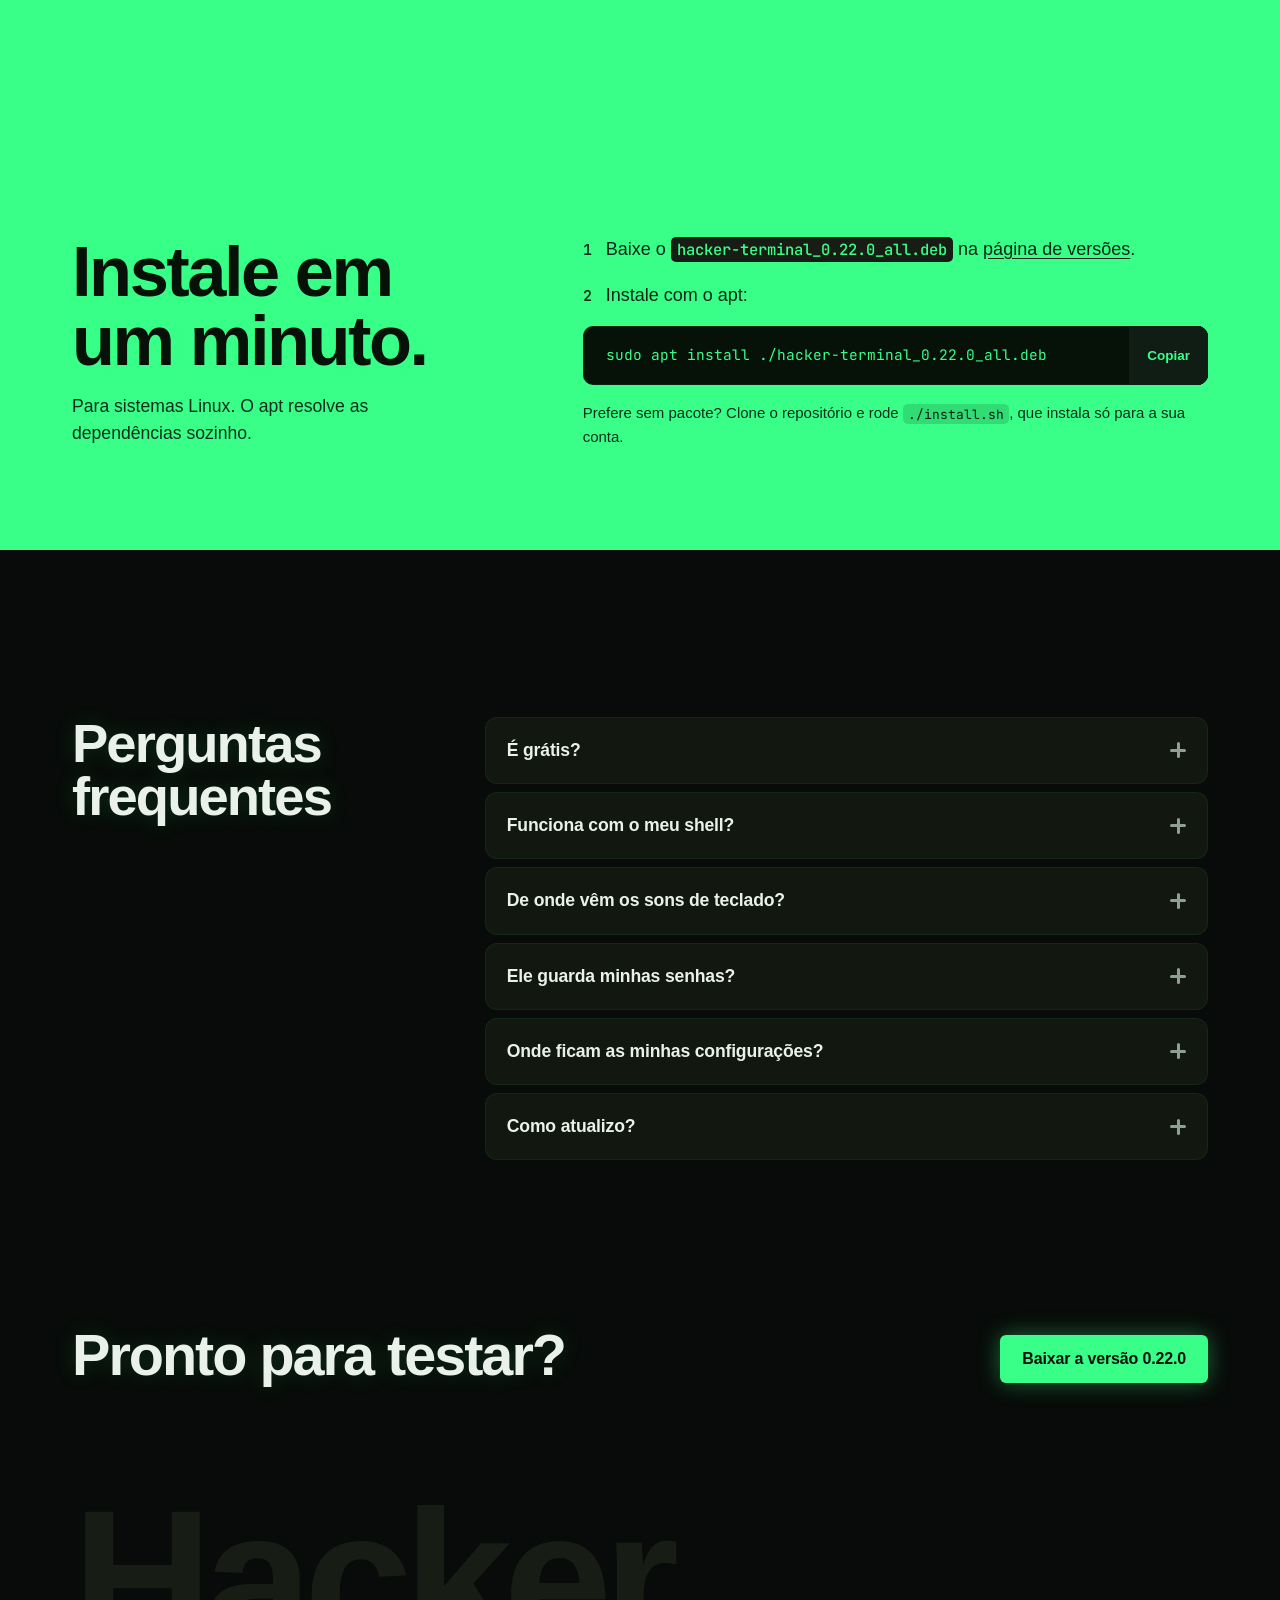
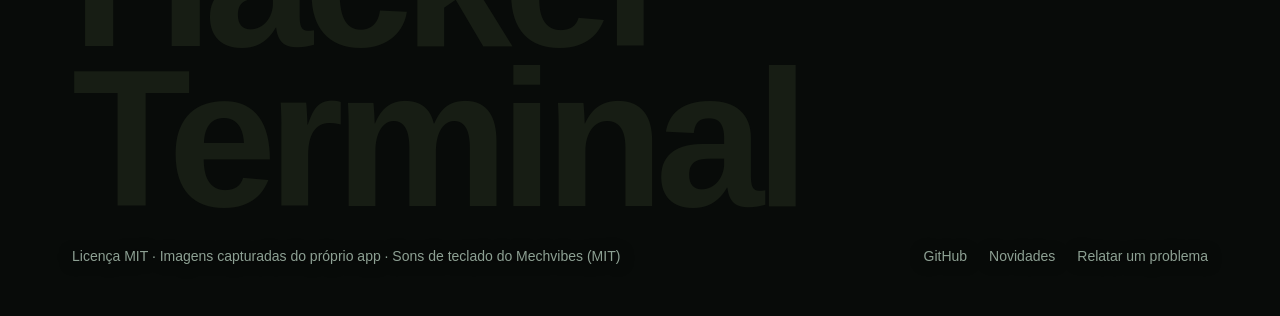
==== commit 4c5fed73: "Speech: dictate into the terminal with a shortcut, no dialog The 🎤 feature is now a toggle (Ctrl+Shi" ====
--- a/docs/index.html
+++ b/docs/index.html
@@ -443,14 +443,13 @@
         </article>
         <article class="cell reveal">
           <div class="txt">
-            <h3>Fala para texto</h3>
-            <p>O botão <span aria-hidden="true">🎤</span> abre um diálogo que transcreve com o Whisper <b>local</b>: grava 10&nbsp;s do microfone ou abre um áudio, mostra o texto e copia. Dependências opcionais; nada sai da máquina.</p>
-          </div>
-          <div class="frag term" data-ui aria-label="Diálogo de fala para texto transcrevendo um comando">
-            <p class="dim">🎤 fala para texto · whisper local</p>
-            <p class="dim">gravando 10 s…</p>
-            <p class="mk">nmap -sV -p- 10.10.13.37</p>
-            <p class="dim">transcrito · copiar</p>
+            <h3>Ditar no terminal</h3>
+            <p><kbd>Ctrl+Shift+M</kbd> grava sua voz; de novo para e <b>escreve o comando direto no painel</b>, sem Enter. Whisper <b>local</b>, nada sai da máquina, e as dependências se instalam sozinhas no primeiro uso.</p>
+          </div>
+          <div class="frag term" data-ui aria-label="Ditado escrevendo um comando no terminal">
+            <p class="dim">🎤 ouvindo… (Ctrl+Shift+M para parar)</p>
+            <p class="dim">transcrevendo…</p>
+            <p class="mk">hacker@lab:~$ nmap -sV -p- 10.10.13.37_</p>
           </div>
         </article>
         <article class="cell reveal flip">
@@ -542,6 +541,7 @@
         <div class="row"><span>Copiar saída do último comando</span><kbd>Ctrl+Shift+L</kbd></div>
         <div class="row"><span>Ações rápidas</span><kbd>Ctrl+Shift+B</kbd></div>
         <div class="row"><span>Ocultar a barra de título</span><kbd>Ctrl+Shift+J</kbd></div>
+        <div class="row"><span>Ditar no terminal</span><kbd>Ctrl+Shift+M</kbd></div>
         <div class="row"><span>Paleta de comandos</span><kbd>Ctrl+Shift+P</kbd></div>
         <div class="row"><span>Digitar em todos os painéis</span><kbd>Ctrl+Shift+I</kbd></div>
         <div class="row"><span>Terminal suspenso</span><kbd>F12</kbd></div>
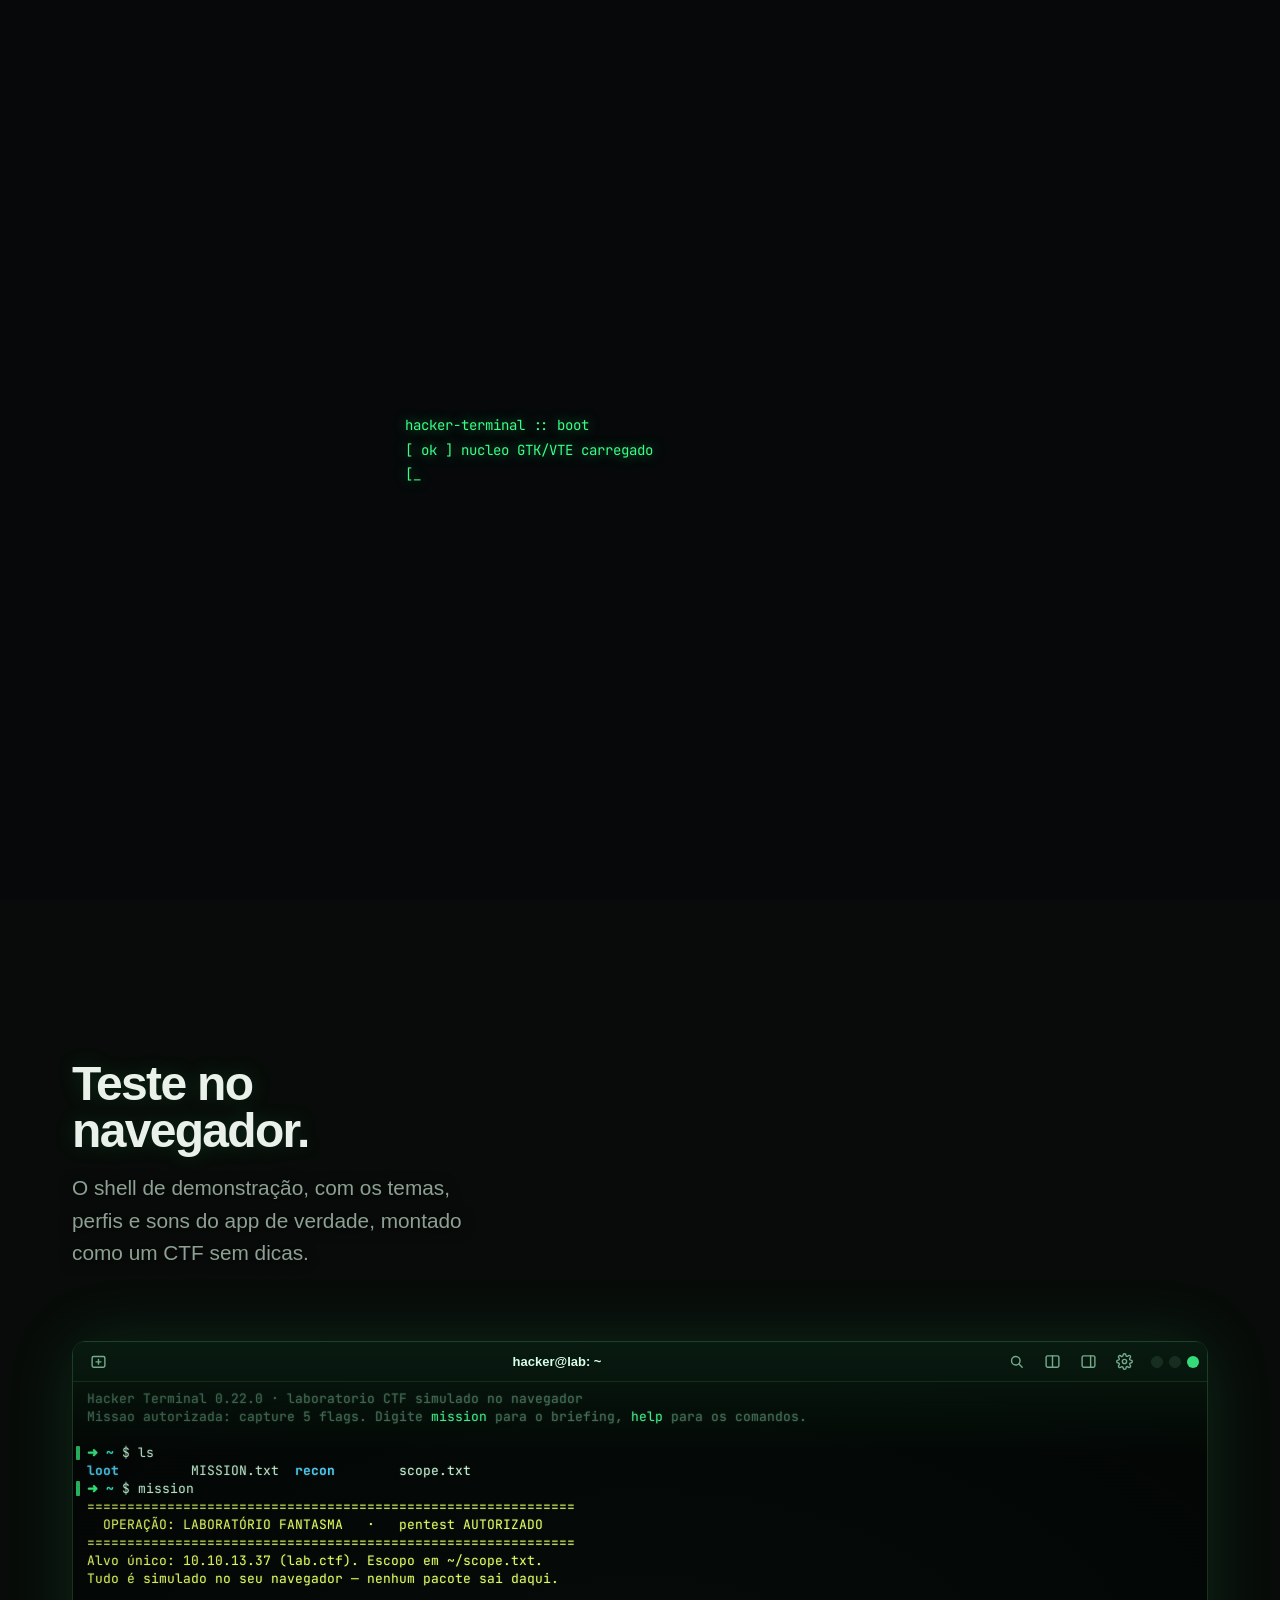
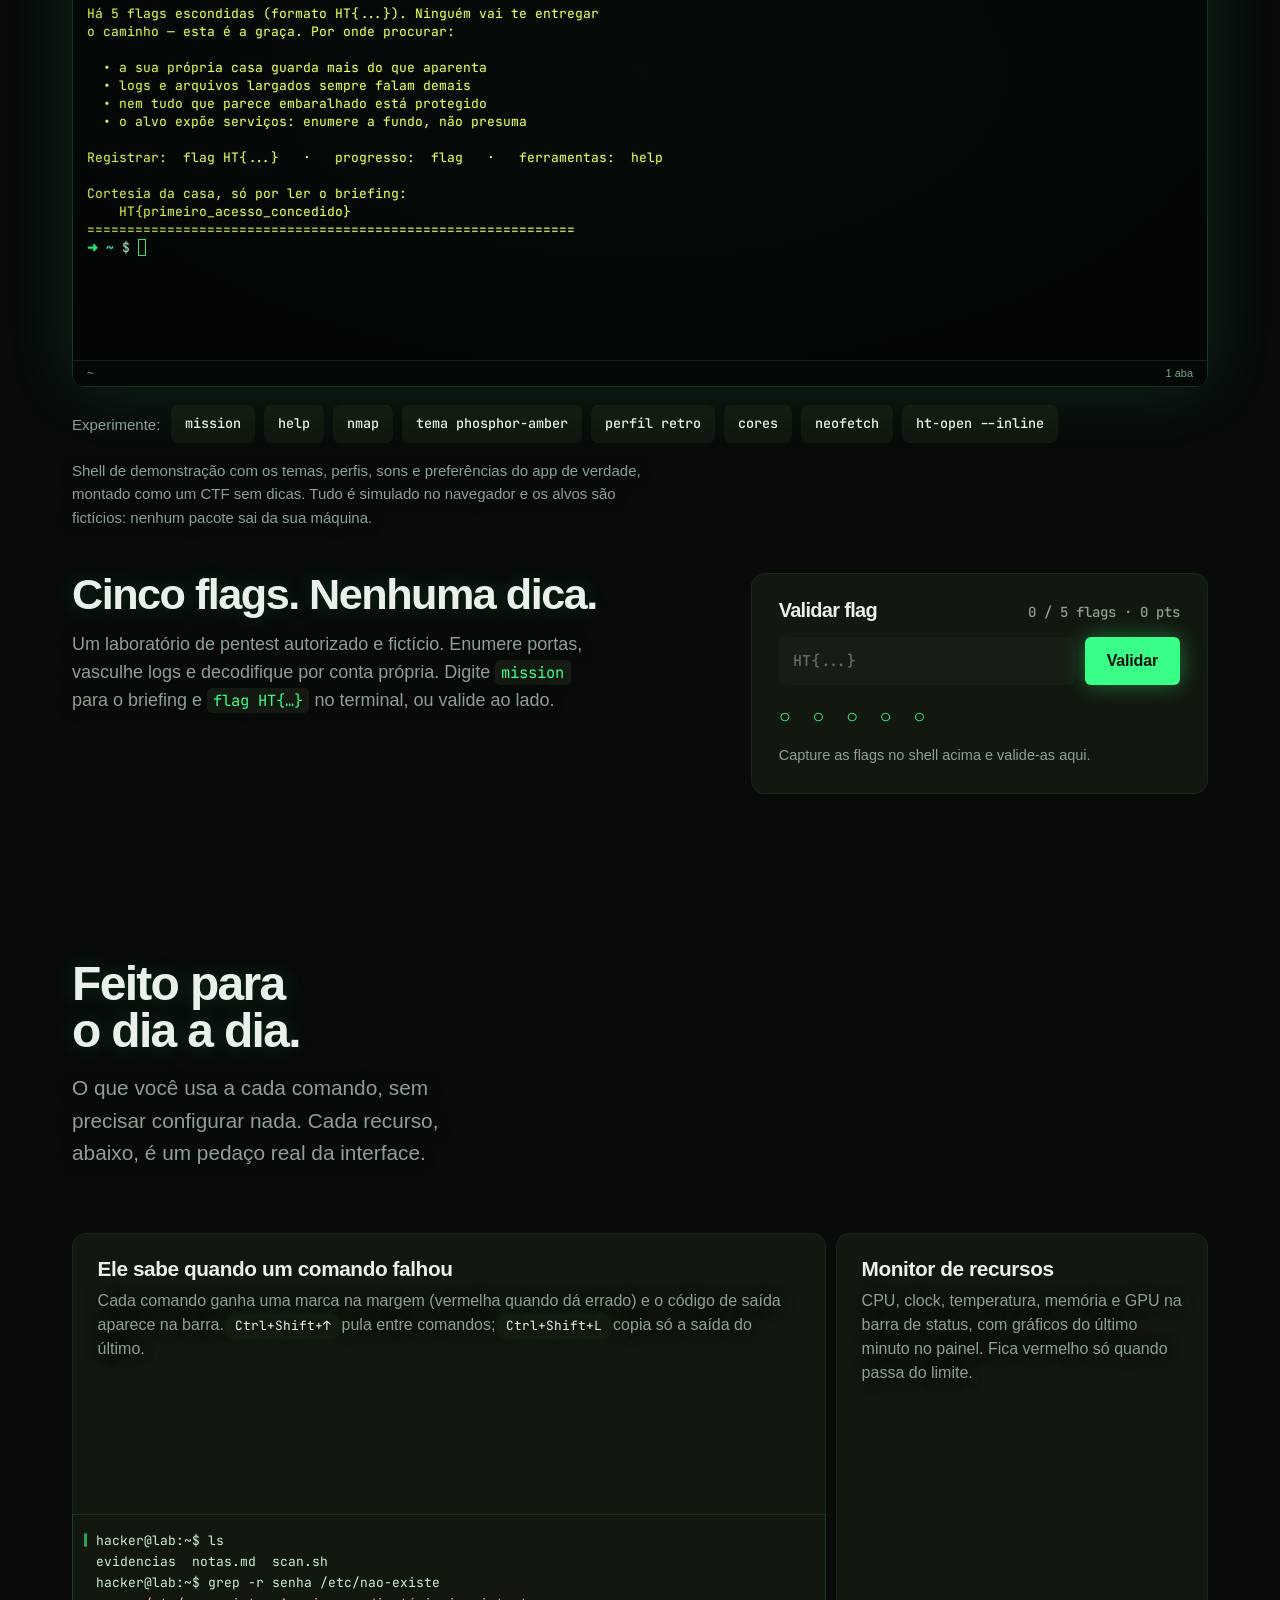
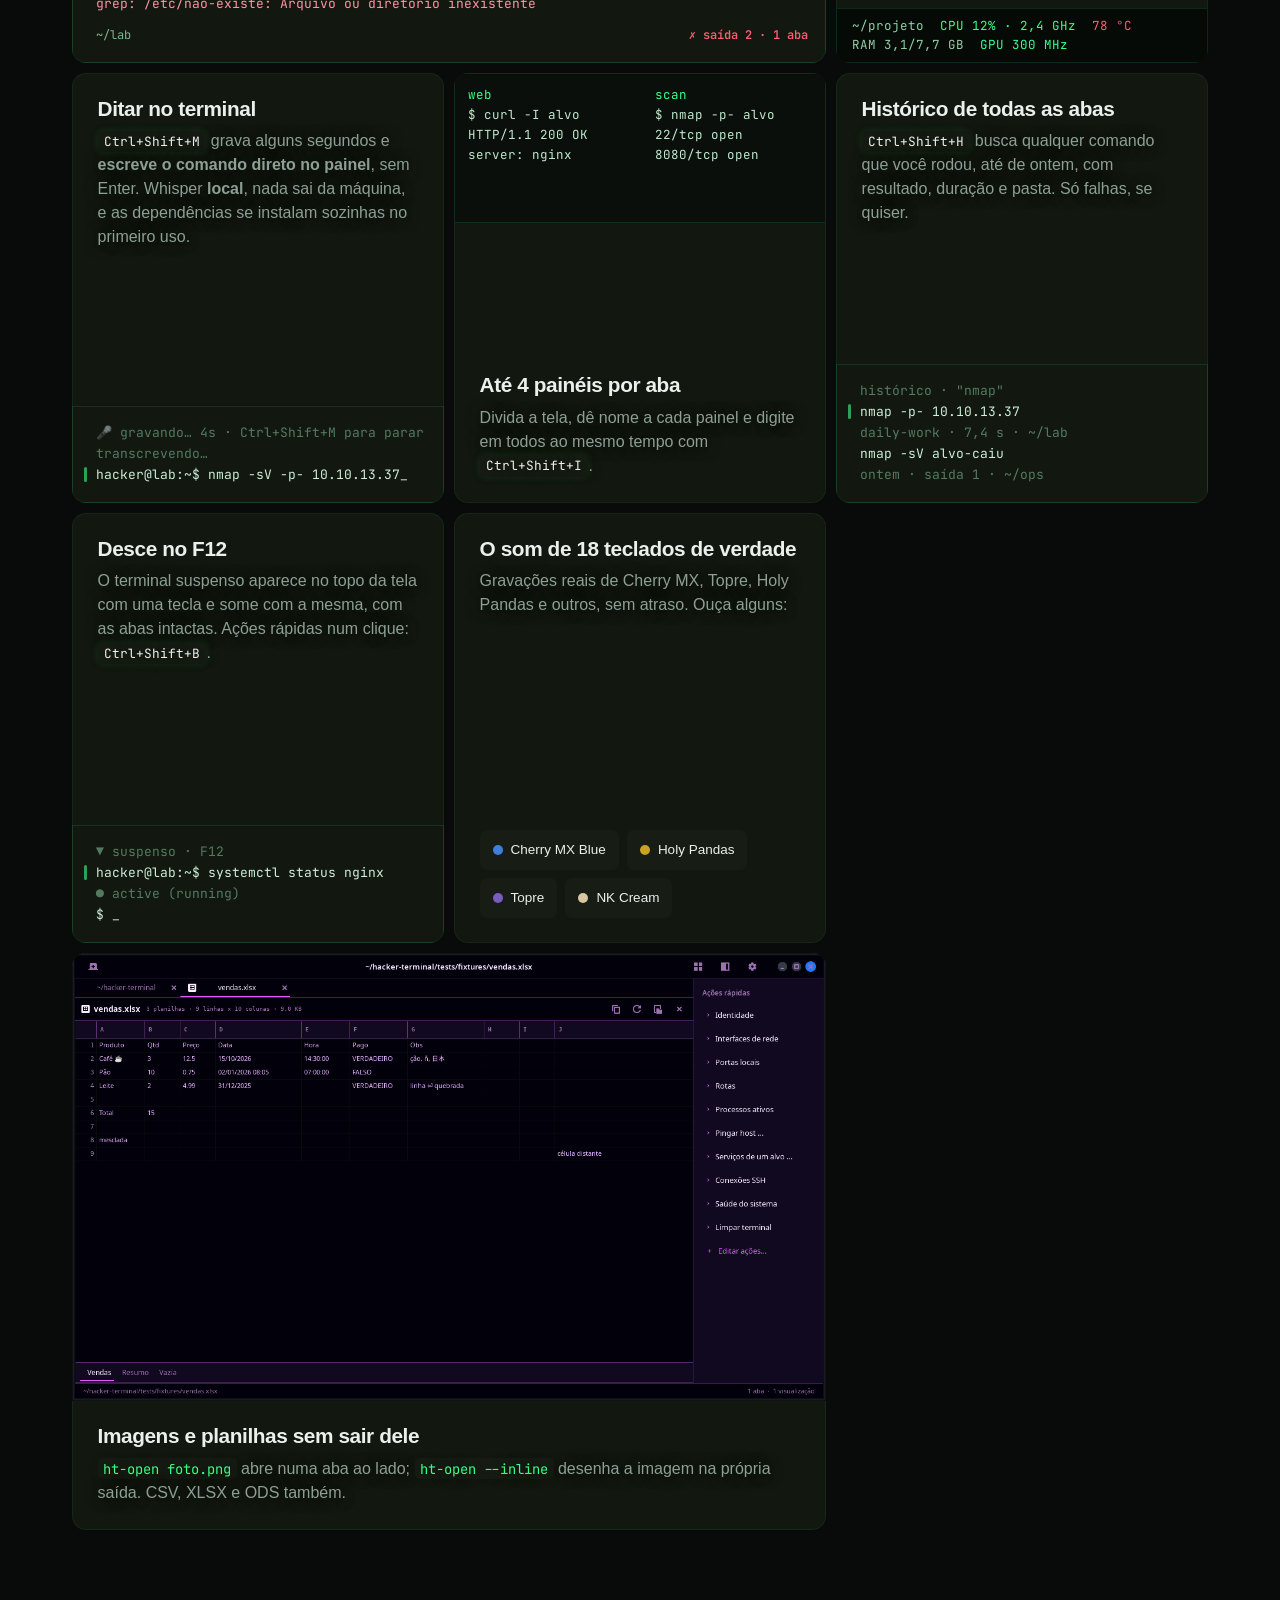
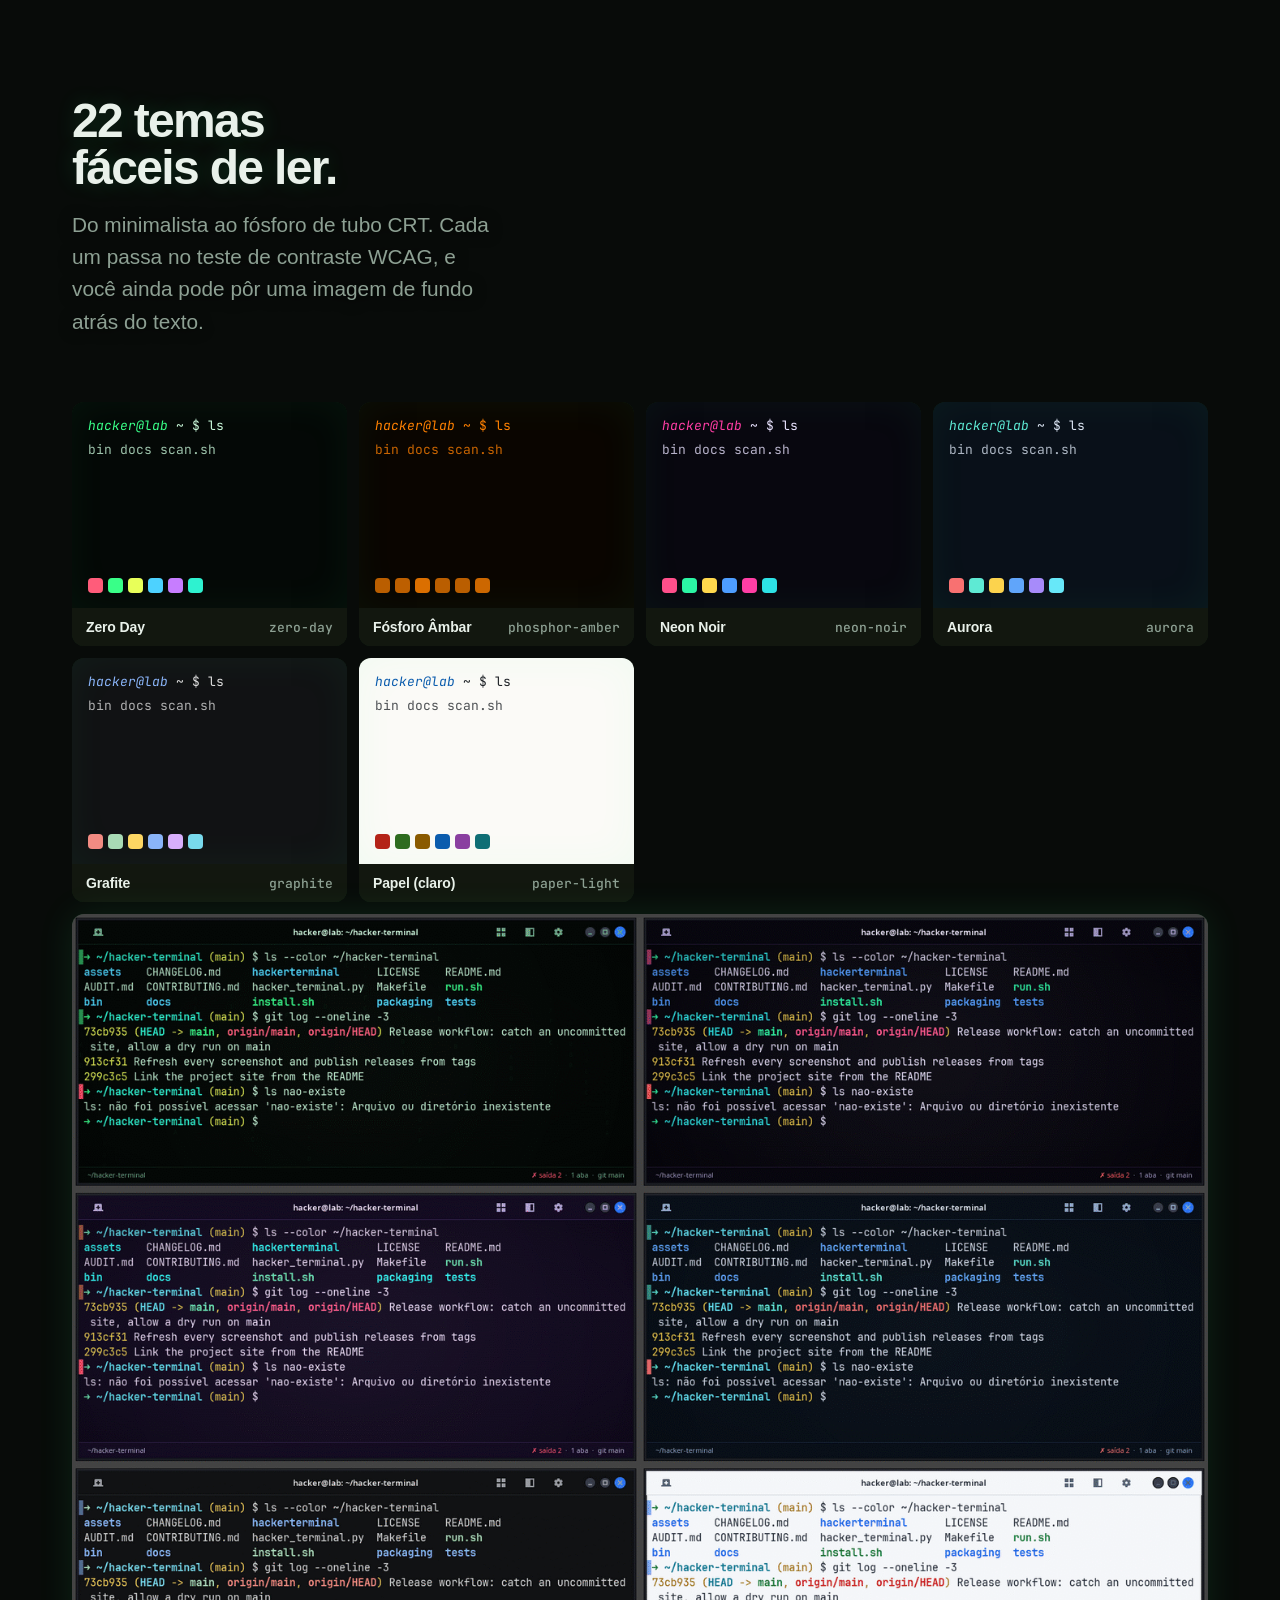
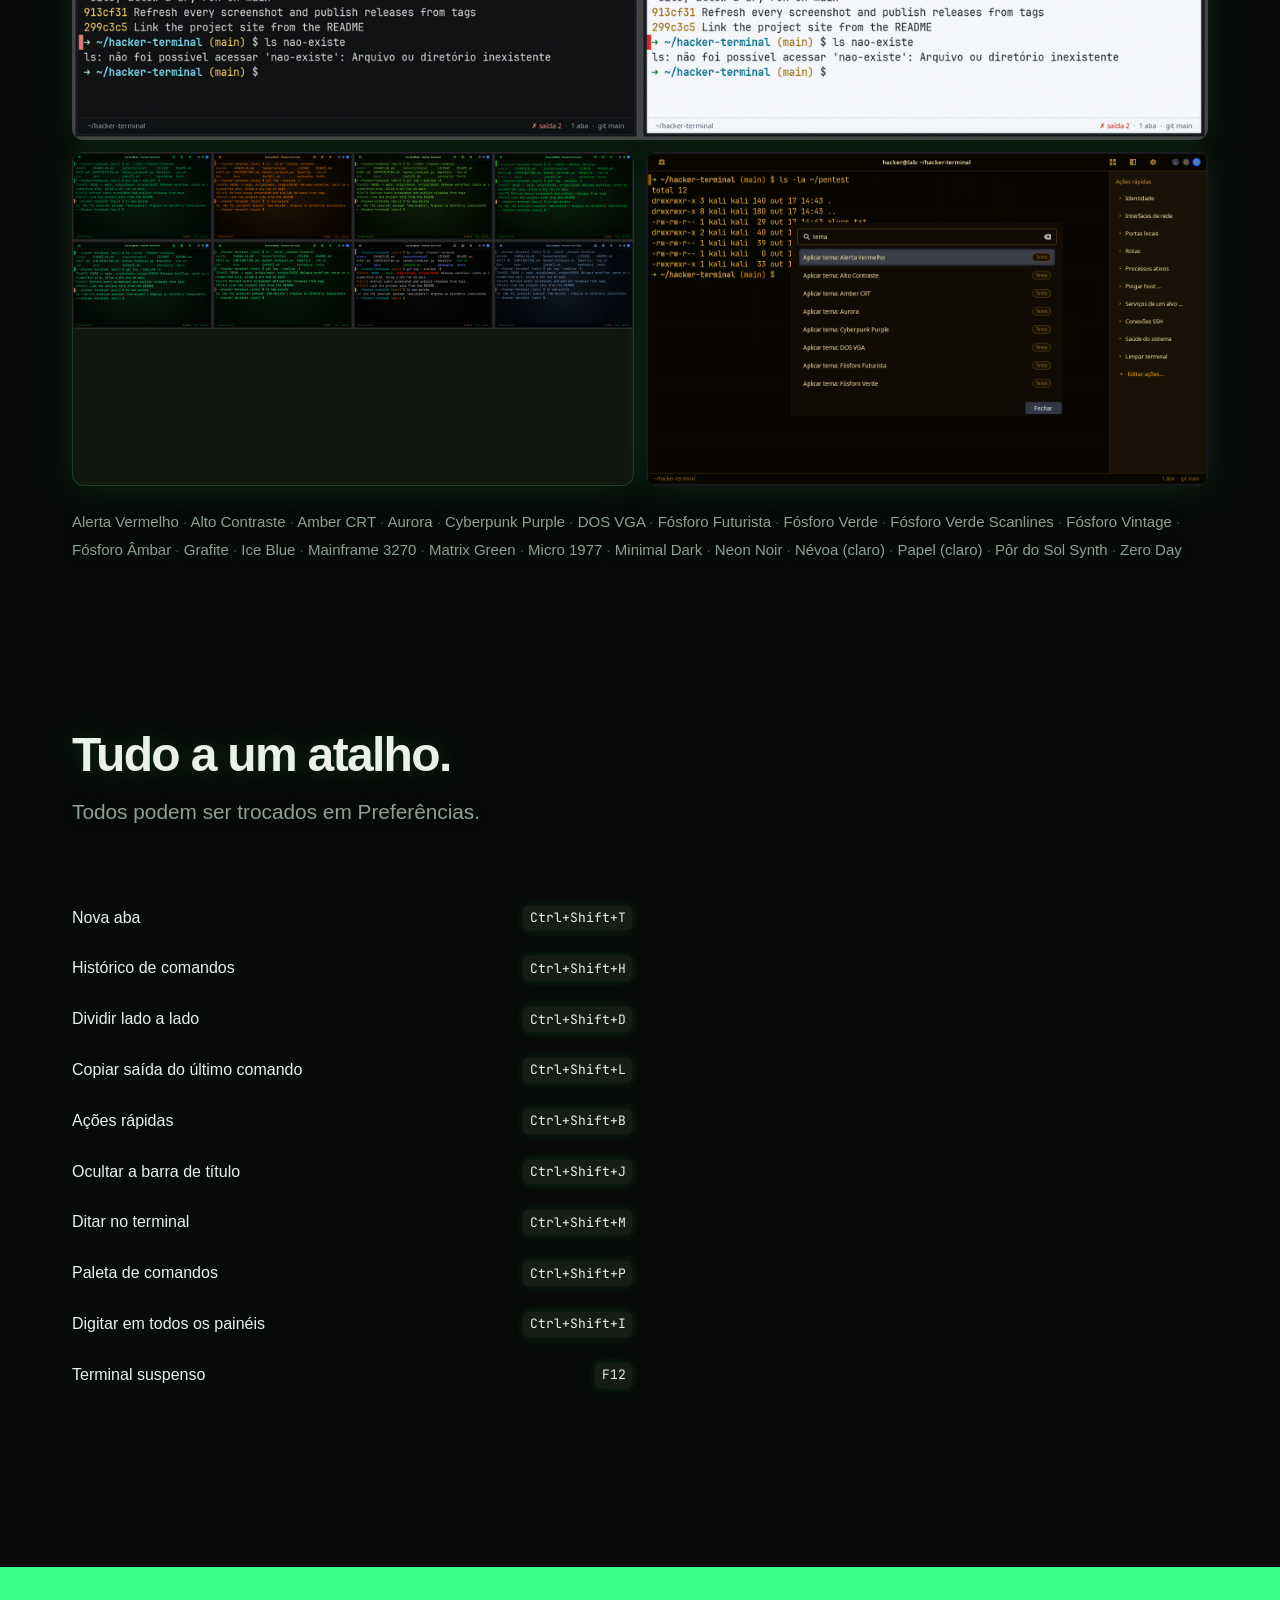
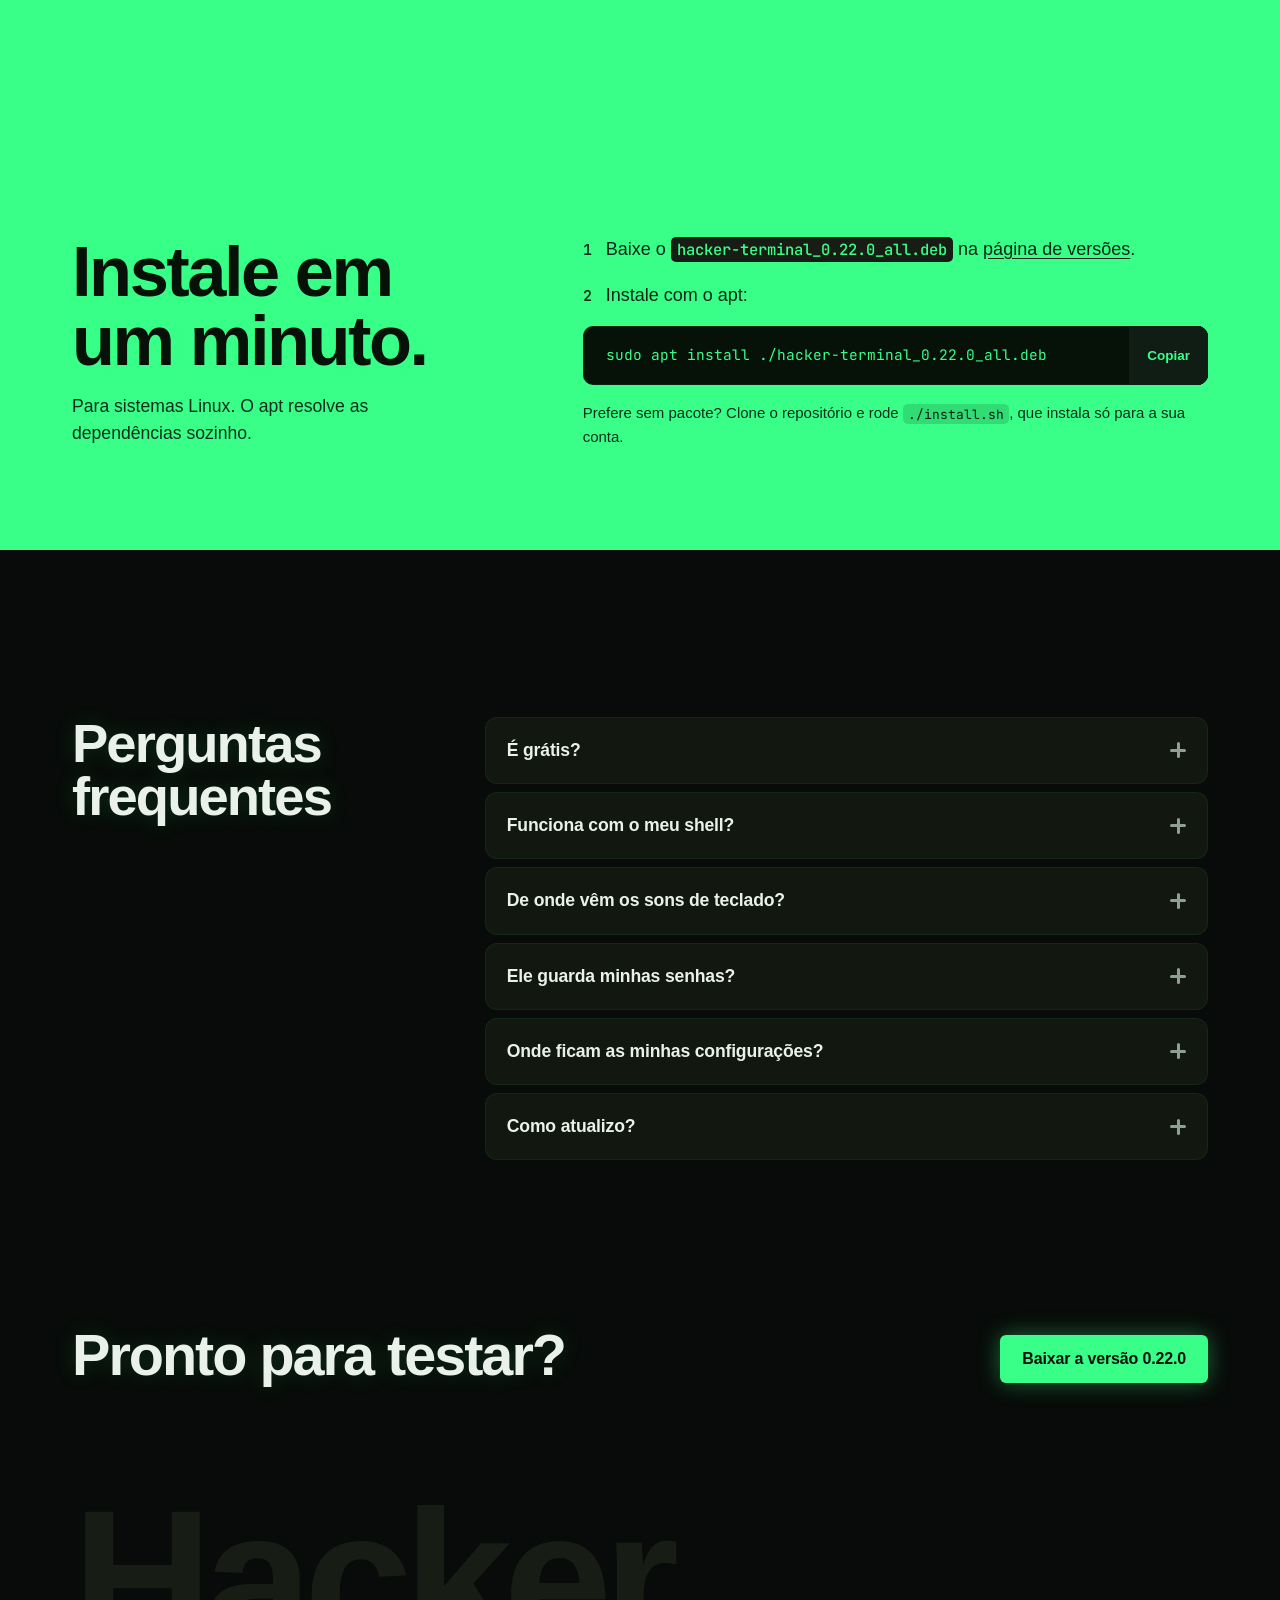
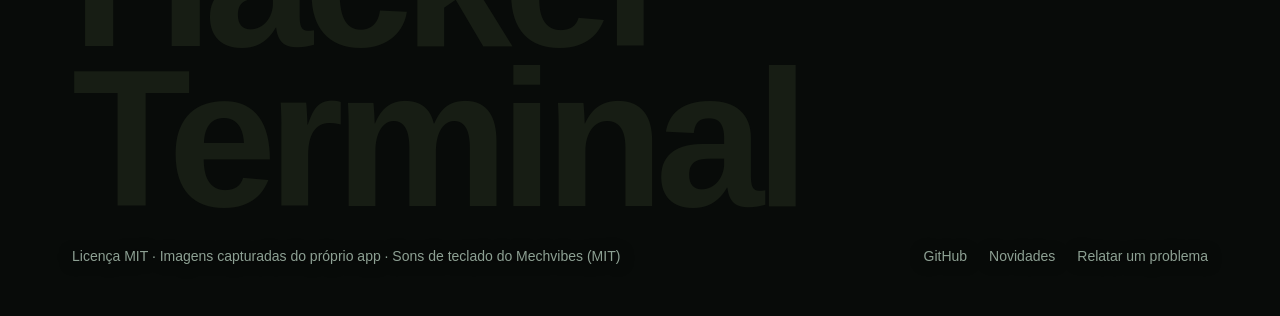
==== commit 900485bf: "Speech: don't freeze the UI, record a few seconds, decode faster Dictation was unusable in practice:" ====
--- a/docs/index.html
+++ b/docs/index.html
@@ -444,10 +444,10 @@
         <article class="cell reveal">
           <div class="txt">
             <h3>Ditar no terminal</h3>
-            <p><kbd>Ctrl+Shift+M</kbd> grava sua voz; de novo para e <b>escreve o comando direto no painel</b>, sem Enter. Whisper <b>local</b>, nada sai da máquina, e as dependências se instalam sozinhas no primeiro uso.</p>
+            <p><kbd>Ctrl+Shift+M</kbd> grava alguns segundos e <b>escreve o comando direto no painel</b>, sem Enter. Whisper <b>local</b>, nada sai da máquina, e as dependências se instalam sozinhas no primeiro uso.</p>
           </div>
           <div class="frag term" data-ui aria-label="Ditado escrevendo um comando no terminal">
-            <p class="dim">🎤 ouvindo… (Ctrl+Shift+M para parar)</p>
+            <p class="dim">🎤 gravando… 4s · Ctrl+Shift+M para parar</p>
             <p class="dim">transcrevendo…</p>
             <p class="mk">hacker@lab:~$ nmap -sV -p- 10.10.13.37_</p>
           </div>
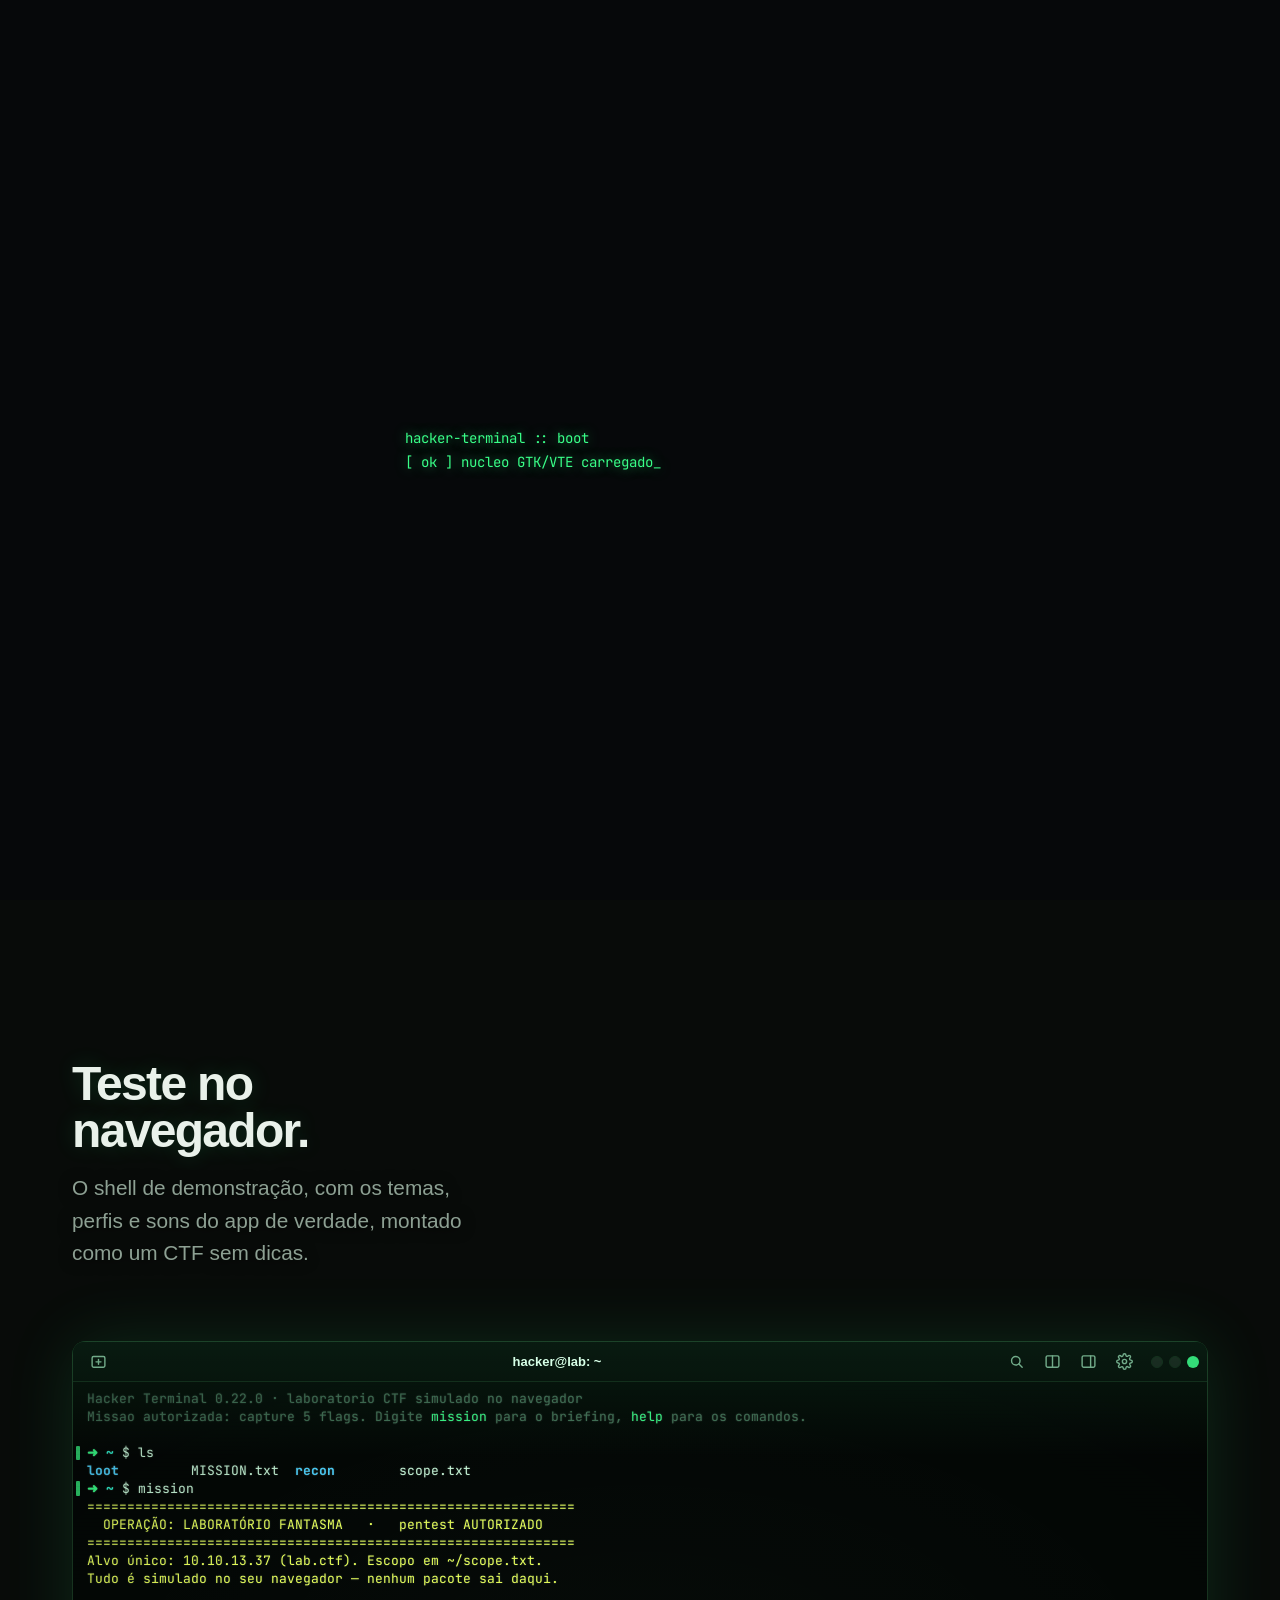
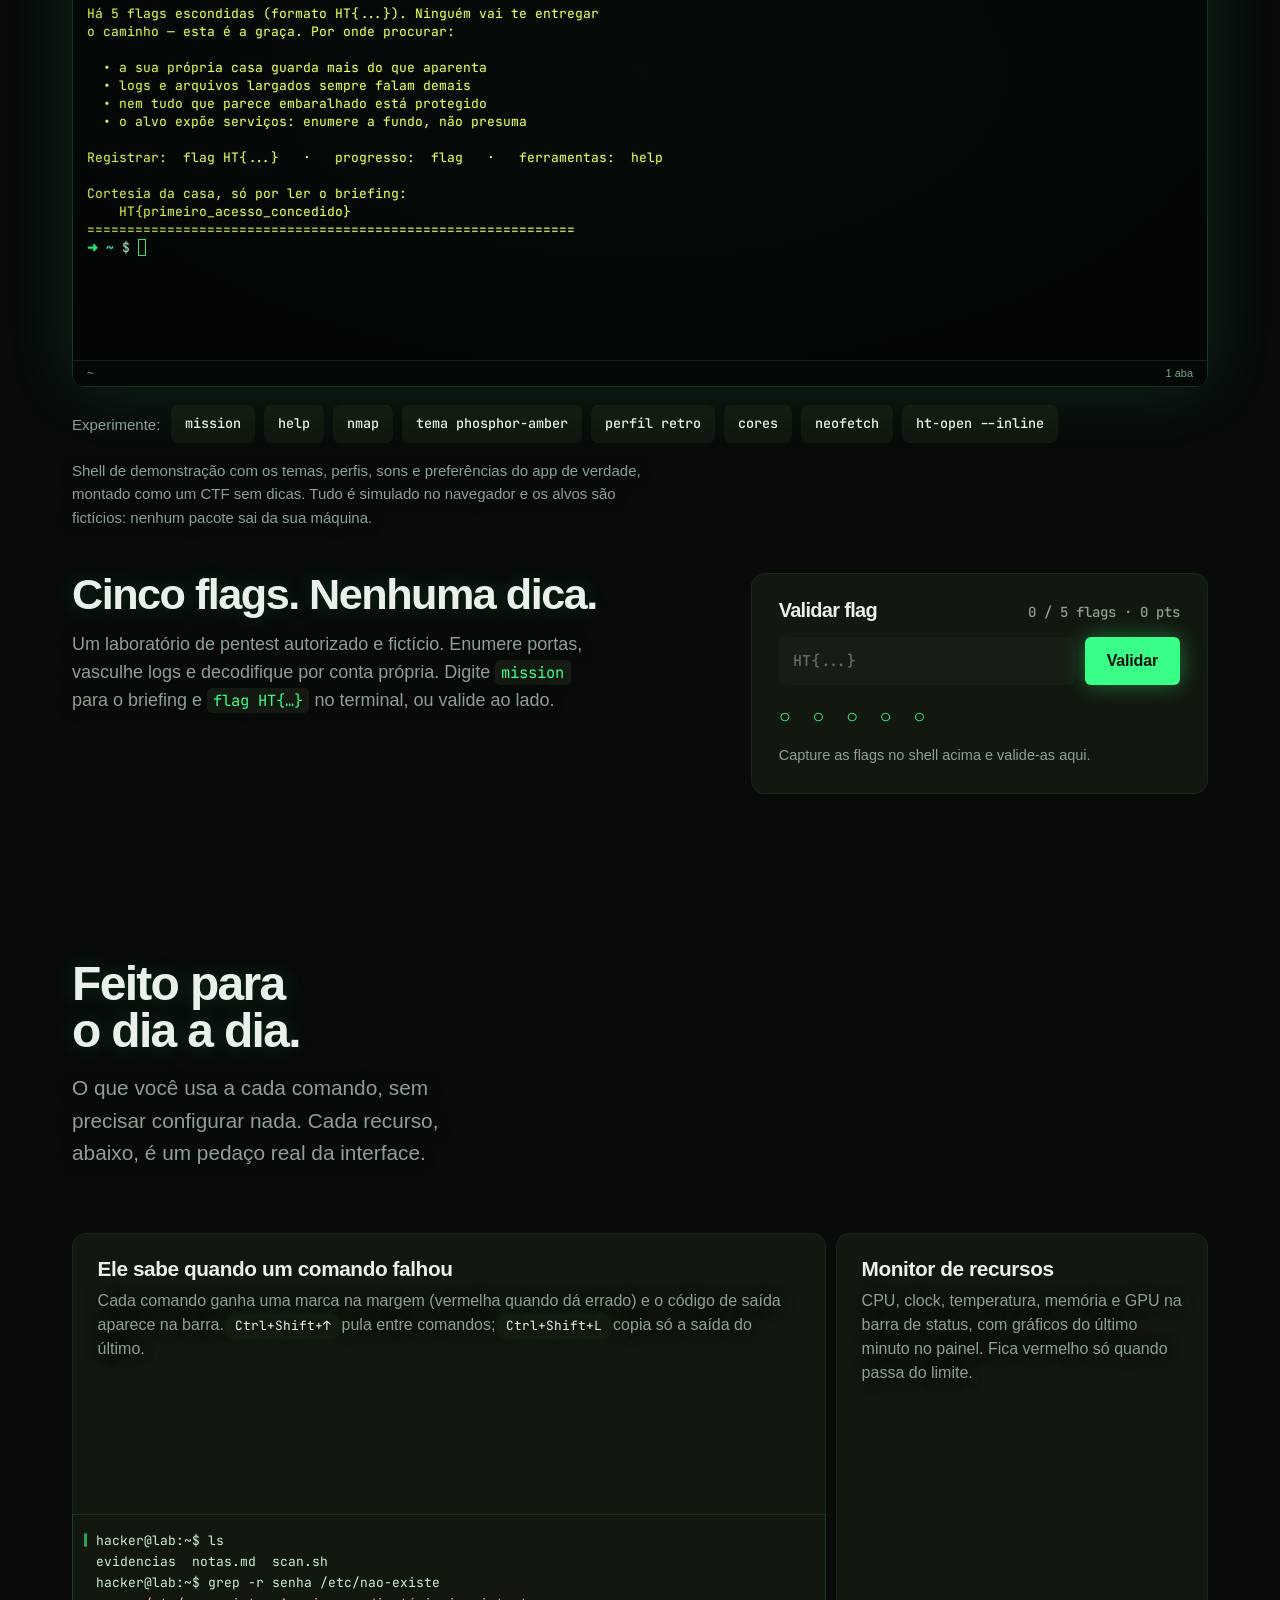
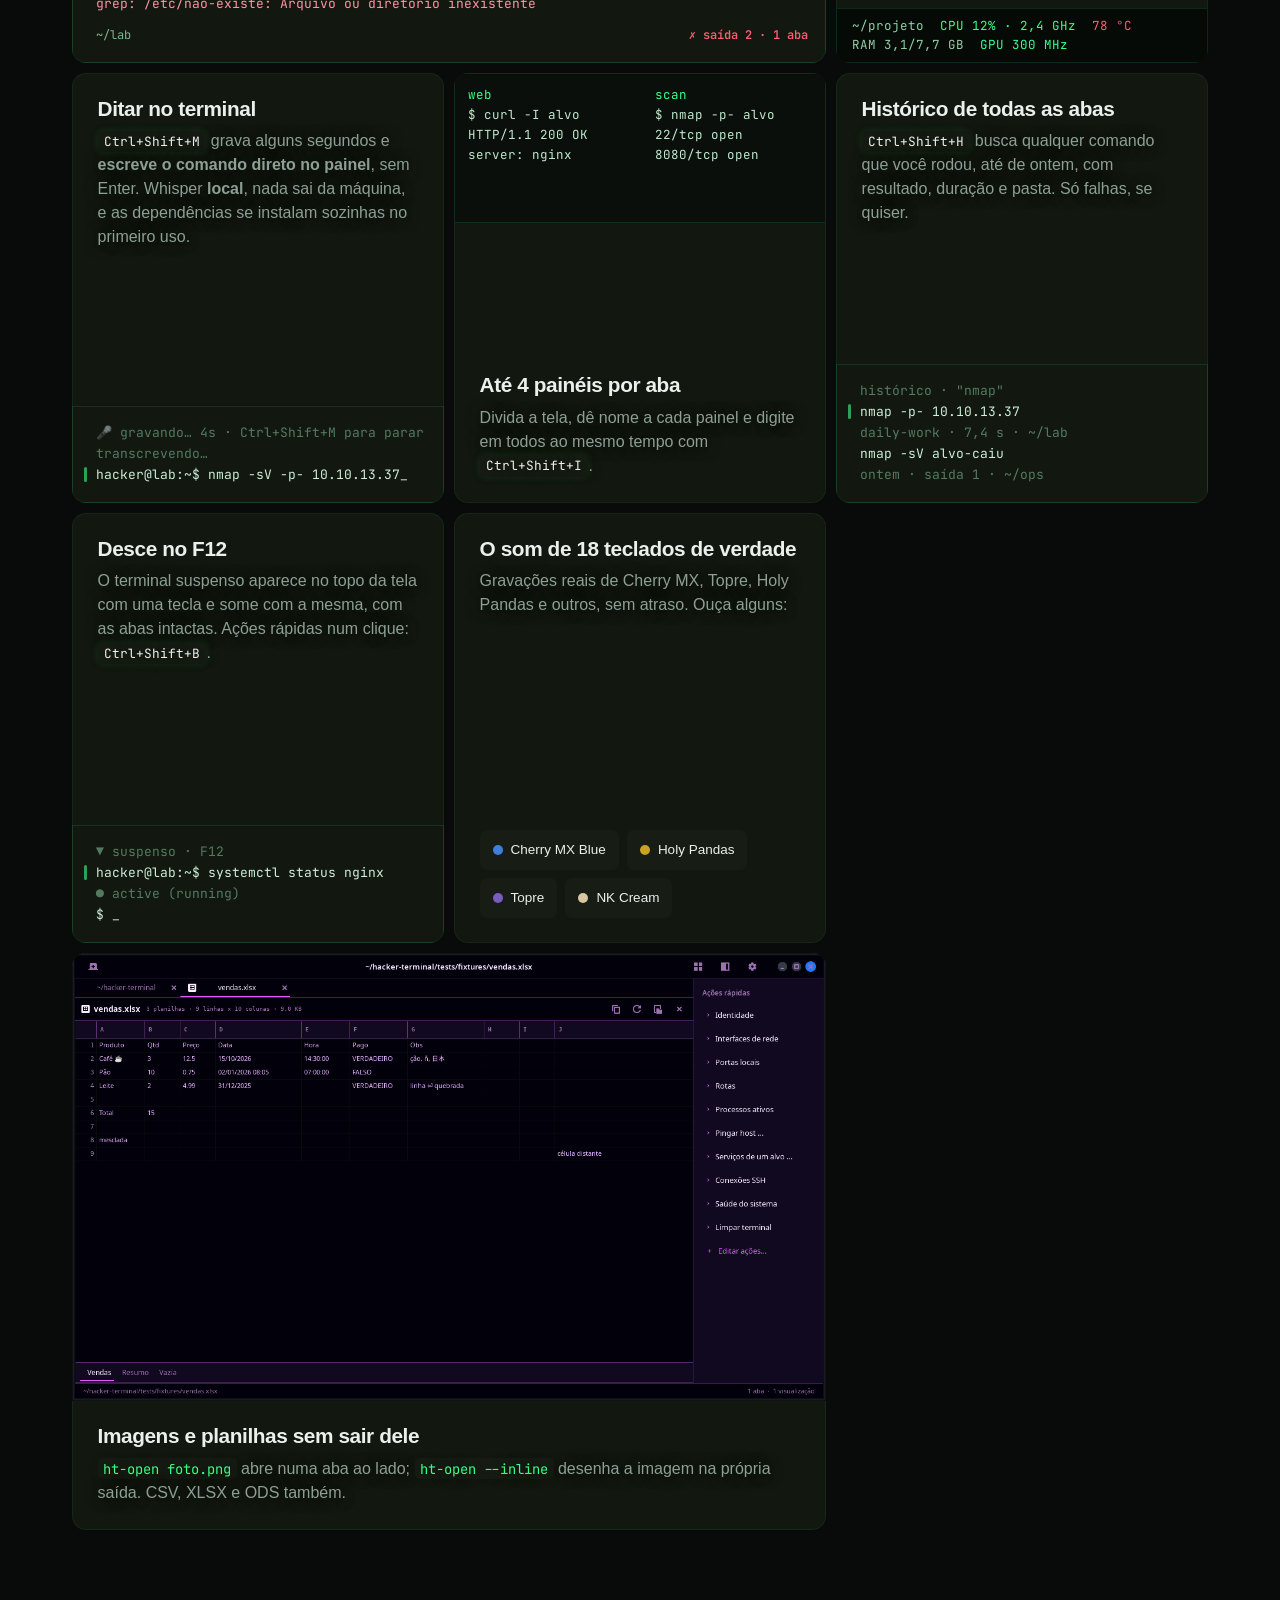
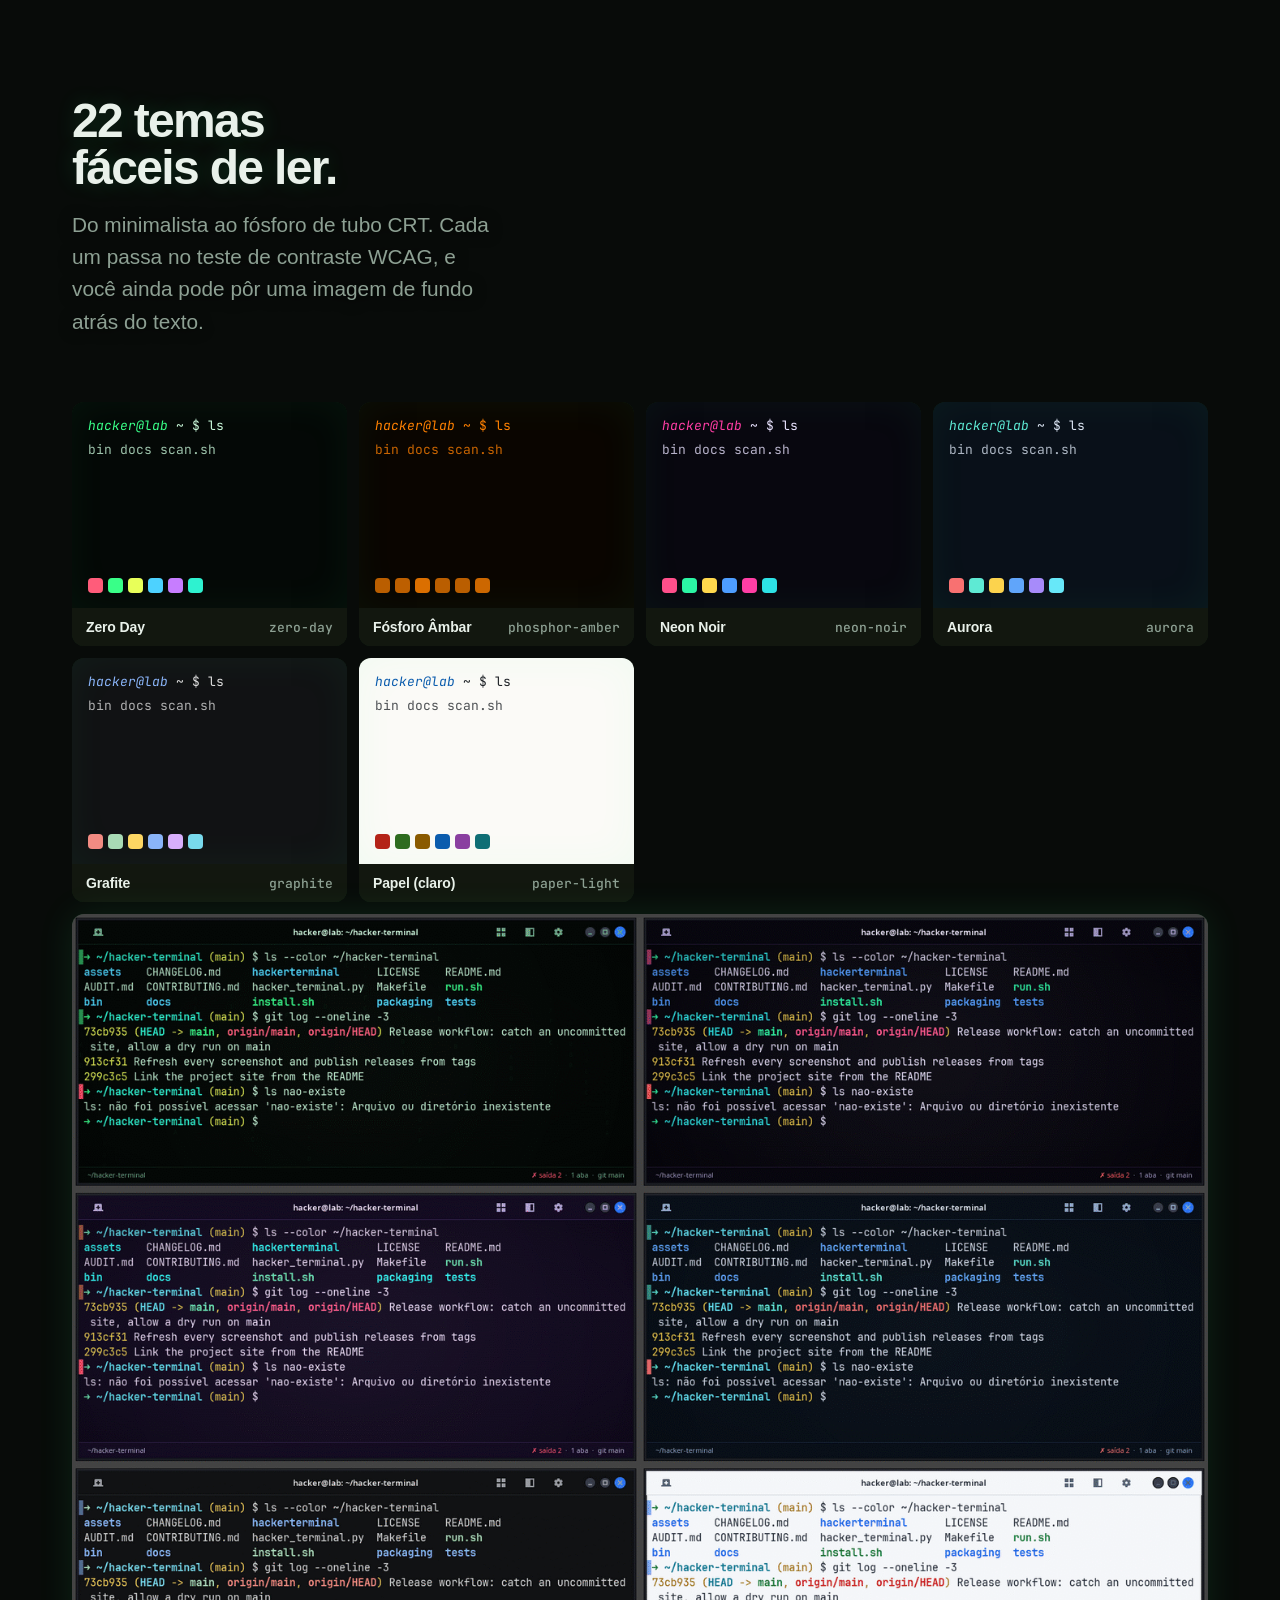
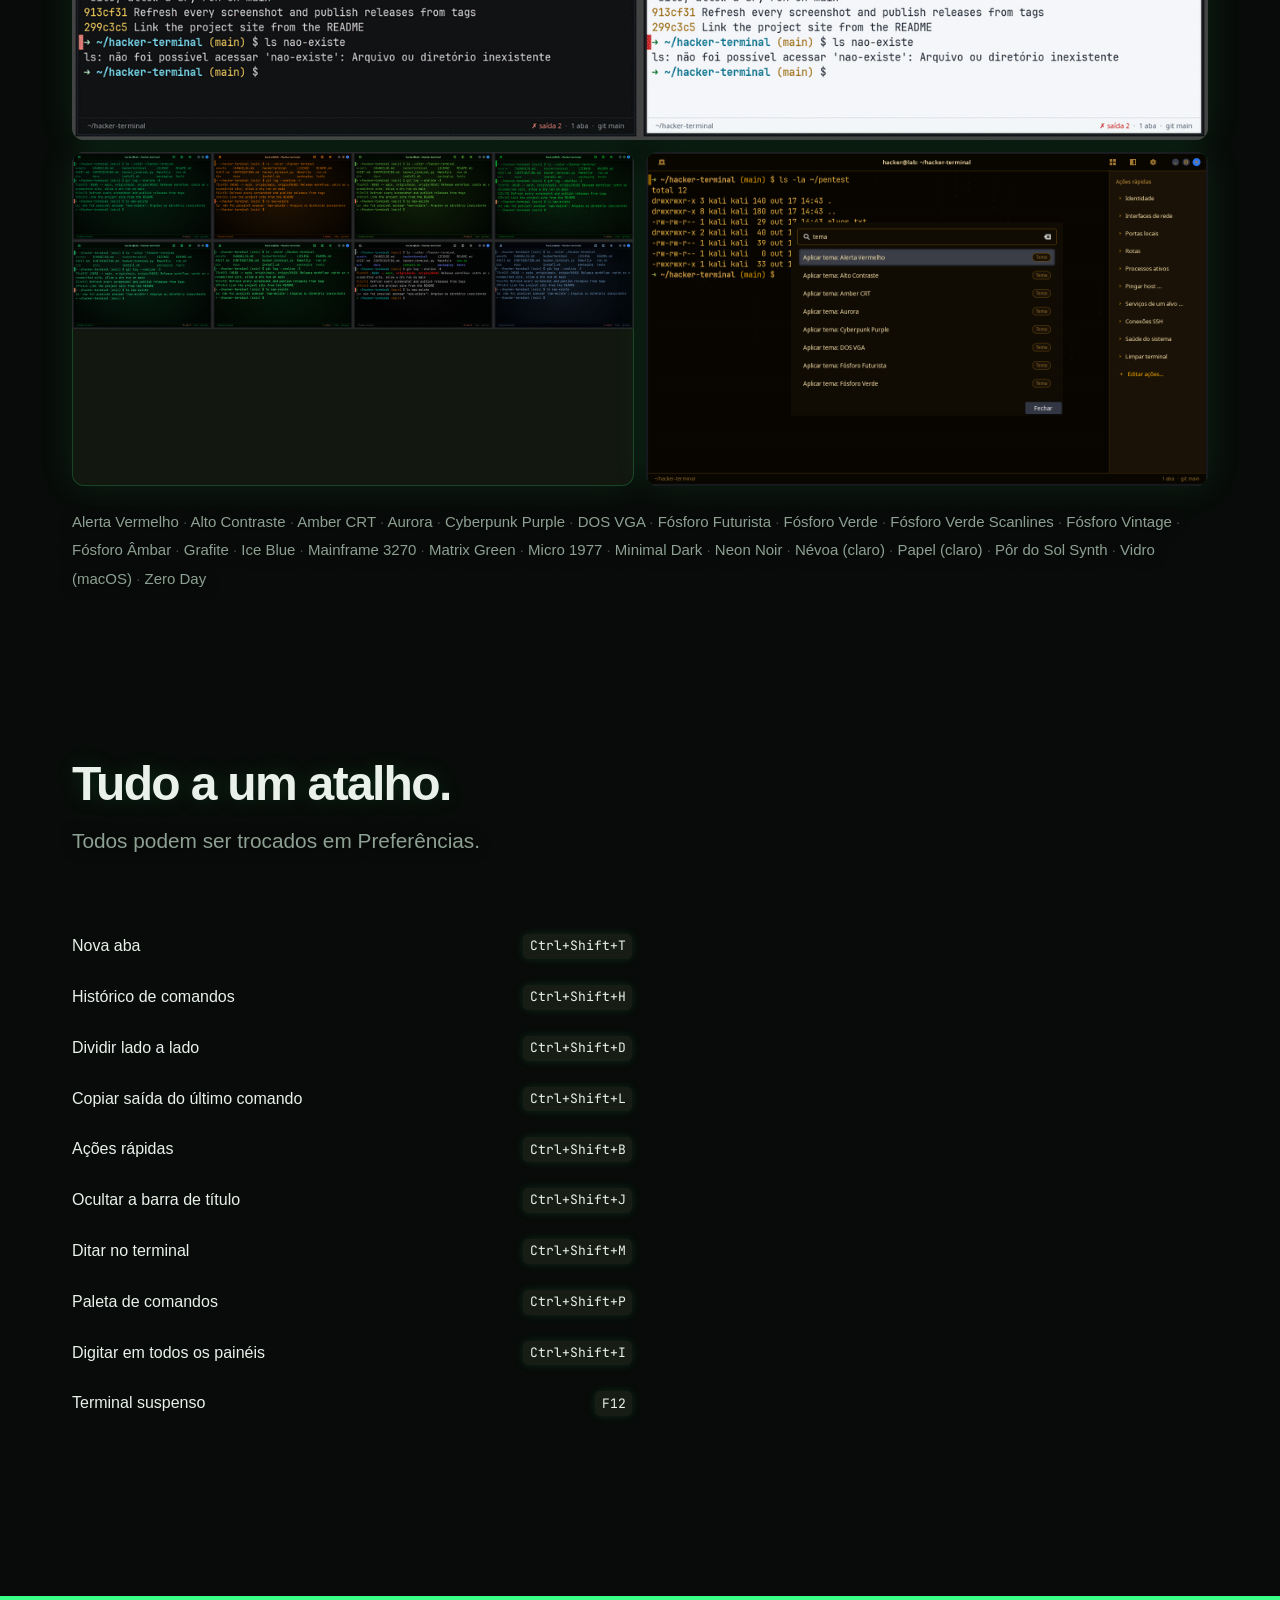
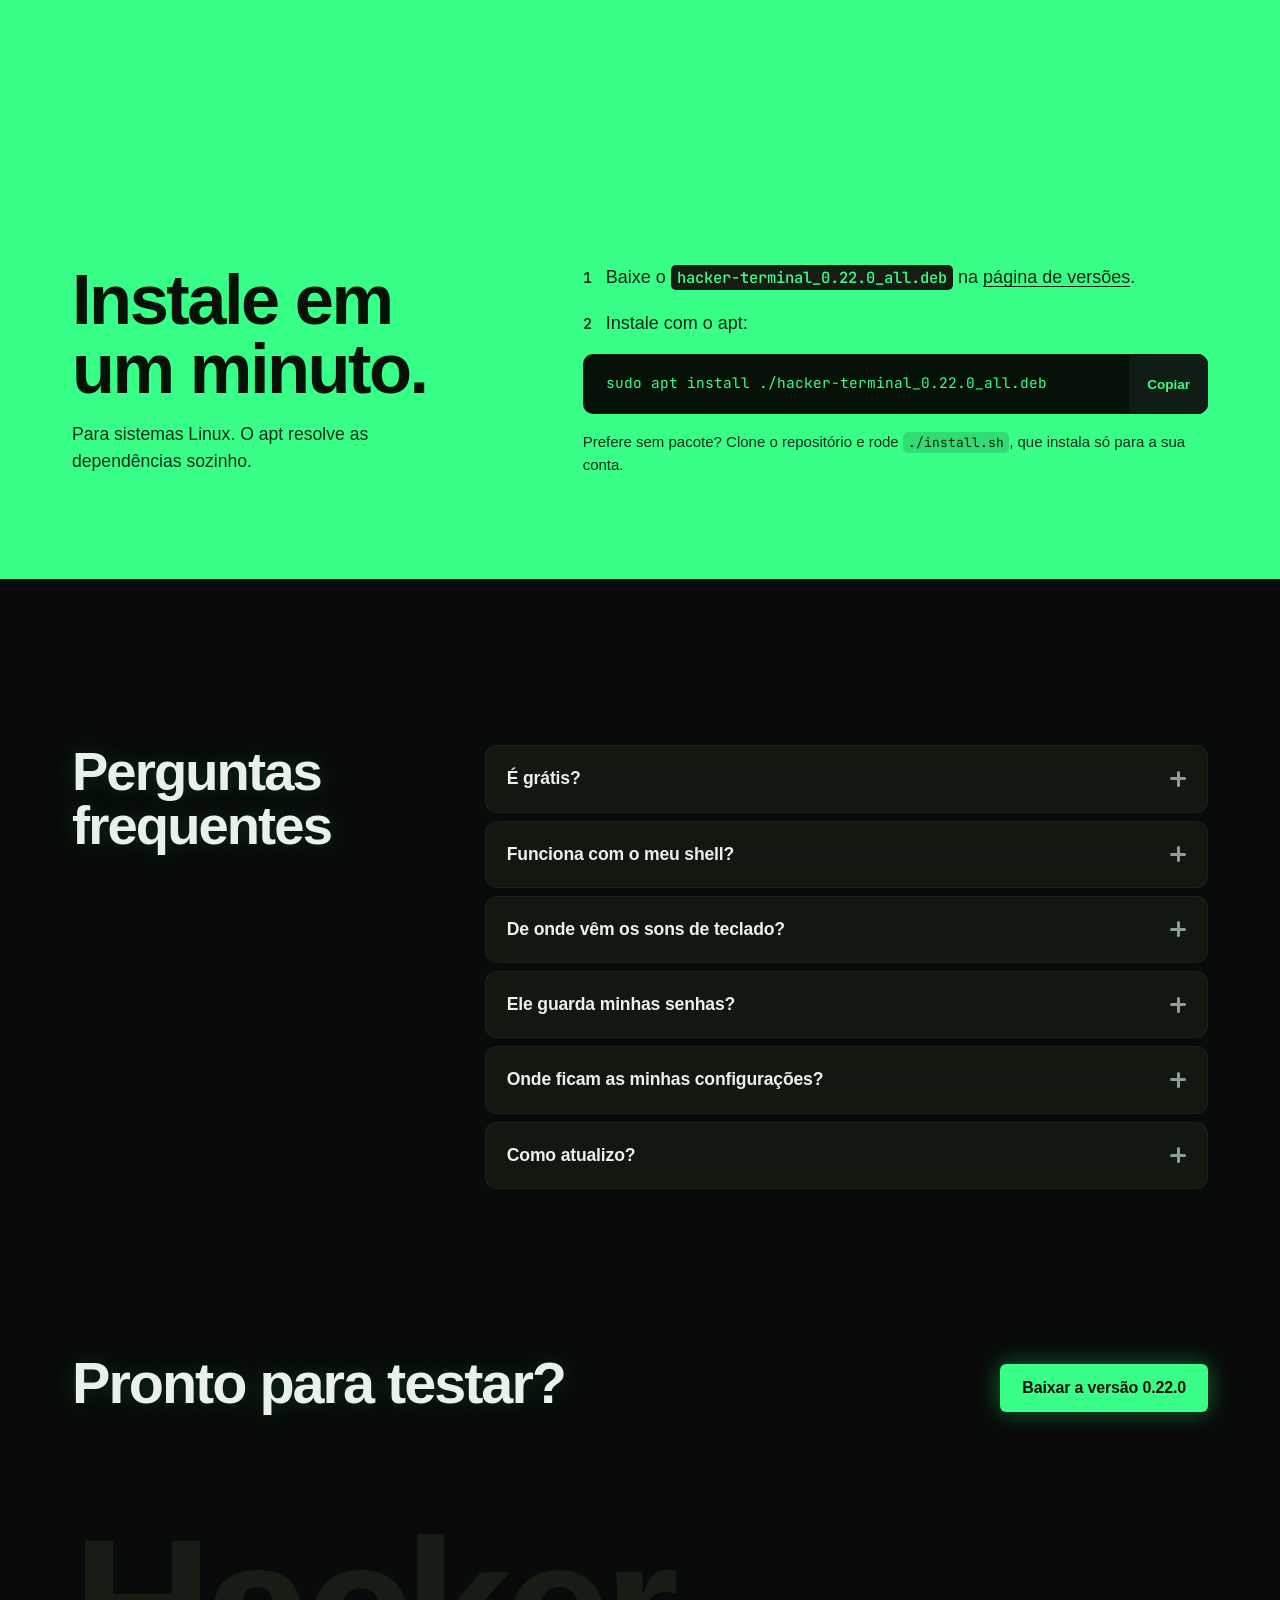
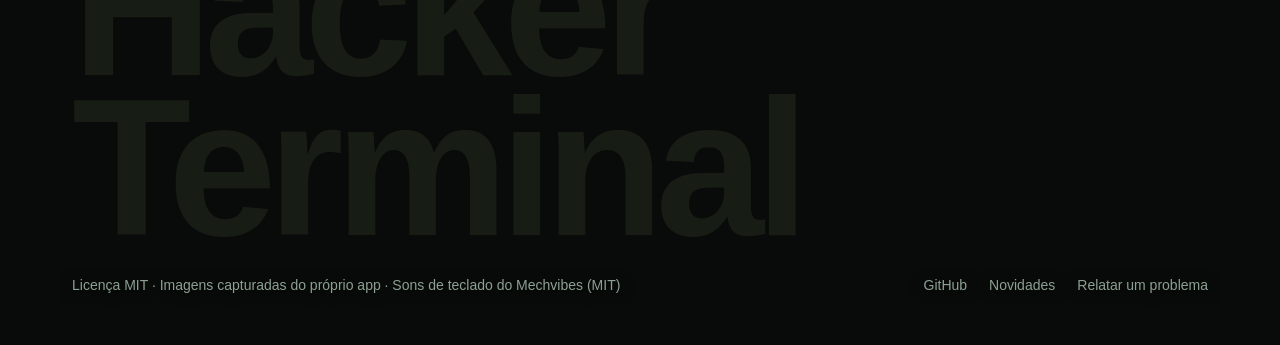
==== commit 1f79ea8c: "Theme: add "Vidro (macOS)", a light, modern glass look A new built-in theme with a light macOS-style" ====
--- a/docs/index.html
+++ b/docs/index.html
@@ -524,7 +524,7 @@
         <div class="theme-shot reveal"><img src="screenshots/phosphor.png" width="1600" height="500" loading="lazy" alt="Oito variações de fósforo de tubo CRT, do verde ao âmbar"></div>
         <div class="theme-shot reveal"><img src="screenshots/palette.png" width="1280" height="760" loading="lazy" alt="Paleta de comandos do Hacker Terminal com prévia de tema ao vivo"></div>
       </div>
-      <p class="theme-list reveal" aria-label="Todos os temas"><span>Alerta Vermelho</span><span>Alto Contraste</span><span>Amber CRT</span><span>Aurora</span><span>Cyberpunk Purple</span><span>DOS VGA</span><span>Fósforo Futurista</span><span>Fósforo Verde</span><span>Fósforo Verde Scanlines</span><span>Fósforo Vintage</span><span>Fósforo Âmbar</span><span>Grafite</span><span>Ice Blue</span><span>Mainframe 3270</span><span>Matrix Green</span><span>Micro 1977</span><span>Minimal Dark</span><span>Neon Noir</span><span>Névoa (claro)</span><span>Papel (claro)</span><span>Pôr do Sol Synth</span><span>Zero Day</span></p>
+      <p class="theme-list reveal" aria-label="Todos os temas"><span>Alerta Vermelho</span><span>Alto Contraste</span><span>Amber CRT</span><span>Aurora</span><span>Cyberpunk Purple</span><span>DOS VGA</span><span>Fósforo Futurista</span><span>Fósforo Verde</span><span>Fósforo Verde Scanlines</span><span>Fósforo Vintage</span><span>Fósforo Âmbar</span><span>Grafite</span><span>Ice Blue</span><span>Mainframe 3270</span><span>Matrix Green</span><span>Micro 1977</span><span>Minimal Dark</span><span>Neon Noir</span><span>Névoa (claro)</span><span>Papel (claro)</span><span>Pôr do Sol Synth</span><span>Vidro (macOS)</span><span>Zero Day</span></p>
     </div>
   </section>
 
@@ -780,7 +780,7 @@
   }
 })();
 </script>
-<script type="application/json" id="demo-data">{"version":"0.22.0","default_theme":"minimal-dark","themes":[{"id":"red-alert","name":"Alerta Vermelho","author":"Hacker Terminal","dark":true,"font":null,"ui":{"background":"#140607","surface":"#1f0a0c","foreground":"#ffe3e3","accent":"#ff4d5e","border":"#6b1f27","muted":"#c27a80","danger":"#ffb347"},"term":{"background":"#120405","foreground":"#f4d6d6","cursor":"#ff4d5e","selection_background":"#8a2430","selection_foreground":"#ffffff"},"ansi":["#2a0d10","#ff5c6c","#6fd08c","#ffcf5c","#6fa8ff","#e08cff","#5fd7d7","#f0d0d0","#a34c55","#ff8090","#8ff0a8","#ffe08a","#92c0ff","#f0b0ff","#8ff0f0","#ffffff"],"fx":{"matrix":"#ff4d5e","scanlines":0.04,"glow":0.2,"vignette":0.45,"noise":0.0,"flicker":0.0,"curvature":0.0,"rain":false}},{"id":"high-contrast","name":"Alto Contraste","author":"Hacker Terminal","dark":true,"font":null,"ui":{"background":"#000000","surface":"#0a0a0a","foreground":"#ffffff","accent":"#ffff00","border":"#ffffff","muted":"#d9d9d9","danger":"#ff6b6b"},"term":{"background":"#000000","foreground":"#ffffff","cursor":"#ffff00","selection_background":"#ffff00","selection_foreground":"#000000"},"ansi":["#000000","#ff6b6b","#5dff6b","#ffe14d","#7cb8ff","#ff8cff","#5cf2ff","#e6e6e6","#b3b3b3","#ff9090","#8dff95","#fff27a","#a8d0ff","#ffb0ff","#9cf8ff","#ffffff"],"fx":{"matrix":"#ffff00","scanlines":0.0,"glow":0.0,"vignette":0.0,"noise":0.0,"flicker":0.0,"curvature":0.0,"rain":false}},{"id":"amber-crt","name":"Amber CRT","author":"Hacker Terminal","dark":true,"font":null,"ui":{"background":"#100b03","surface":"#1a1206","foreground":"#ffe8b0","accent":"#ffb000","border":"#6e4d0c","muted":"#a07732","danger":"#ff5f56"},"term":{"background":"#090600","foreground":"#ffc24b","cursor":"#fff0c2","selection_background":"#805b12","selection_foreground":"#ffffff"},"ansi":["#120d04","#df553f","#a8b84c","#ffb000","#d28b35","#cc7a4b","#e0a84f","#ead7ac","#806233","#ff725c","#c7d96b","#ffd066","#e7aa59","#ed9b6c","#f2c06e","#fff0ce"],"fx":{"matrix":"#ffb000","scanlines":0.18,"glow":0.0,"vignette":0.0,"noise":0.0,"flicker":0.0,"curvature":0.0,"rain":true}},{"id":"aurora","name":"Aurora","author":"Hacker Terminal","dark":true,"font":null,"ui":{"background":"#0b1220","surface":"#111a2c","foreground":"#e6edf7","accent":"#5eead4","border":"#23314d","muted":"#8fa3c4","danger":"#f87171"},"term":{"background":"#091019","foreground":"#dbe5f3","cursor":"#5eead4","selection_background":"#22385a","selection_foreground":"#ffffff"},"ansi":["#172238","#f87171","#5eead4","#fcd34d","#60a5fa","#a78bfa","#67e8f9","#cbd5e1","#546b90","#fca5a5","#99f6e4","#fde68a","#93c5fd","#c4b5fd","#a5f3fc","#f8fafc"],"fx":{"matrix":"#5eead4","scanlines":0.0,"glow":0.08,"vignette":0.2,"noise":0.0,"flicker":0.0,"curvature":0.0,"rain":false}},{"id":"cyberpunk-purple","name":"Cyberpunk Purple","author":"Hacker Terminal","dark":true,"font":null,"ui":{"background":"#090612","surface":"#140d21","foreground":"#f6eaff","accent":"#df5cff","border":"#63347c","muted":"#9a72ab","danger":"#ff5370"},"term":{"background":"#06030d","foreground":"#e7b8ff","cursor":"#4dfff3","selection_background":"#63347c","selection_foreground":"#ffffff"},"ansi":["#100a19","#ff5370","#5dffa7","#ffe66d","#55b9ff","#df5cff","#4dfff3","#e9dcf0","#755c84","#ff7890","#87ffc1","#fff09a","#82ccff","#ec8dff","#81fff7","#ffffff"],"fx":{"matrix":"#df5cff","scanlines":0.1,"glow":0.0,"vignette":0.0,"noise":0.0,"flicker":0.0,"curvature":0.0,"rain":true}},{"id":"phosphor-dos","name":"DOS VGA","author":"Hacker Terminal (inspirado no Cool Retro Term)","dark":true,"font":"Terminus","ui":{"background":"#070707","surface":"#0e0e0e","foreground":"#e1e1e1","accent":"#c8c8c8","border":"#4c4c4c","muted":"#7c7c7c","danger":"#f16c6c"},"term":{"background":"#000000","foreground":"#c8c8c8","cursor":"#dbdbdb","selection_background":"#b0b0b0","selection_foreground":"#000000"},"ansi":["#000000","#ec0000","#00aa00","#b75b00","#5c69e0","#c039c0","#00aaaa","#aaaaaa","#646464","#ff5555","#55ff55","#ffff55","#5f5fff","#ff55ff","#55ffff","#ffffff"],"fx":{"matrix":"#c8c8c8","scanlines":0.1,"glow":0.25,"vignette":0.45,"noise":0.06,"flicker":0.05,"curvature":0.35,"rain":false}},{"id":"phosphor-futuristic","name":"Fósforo Futurista","author":"Hacker Terminal (inspirado no Cool Retro Term)","dark":true,"font":null,"ui":{"background":"#040607","surface":"#080b0e","foreground":"#b1cae5","accent":"#729fcf","border":"#2b3c4f","muted":"#597ca1","danger":"#dc626e"},"term":{"background":"#02050a","foreground":"#729fcf","cursor":"#a3c1e0","selection_background":"#648cb6","selection_foreground":"#02050a"},"ansi":["#141e2a","#57799e","#577a9e","#6289b2","#57799e","#57799e","#5b7fa6","#678fba","#49698b","#6086ae","#6992be","#729fcf","#597ca1","#648cb6","#95b7db","#c0d4e9"],"fx":{"matrix":"#729fcf","scanlines":0.0,"glow":0.7,"vignette":0.35,"noise":0.04,"flicker":0.03,"curvature":0.2,"rain":false}},{"id":"phosphor-green","name":"Fósforo Verde","author":"Hacker Terminal (inspirado no Cool Retro Term)","dark":true,"font":"Terminus","ui":{"background":"#000704","surface":"#010e07","foreground":"#79e3ac","accent":"#0ccc68","border":"#054e28","muted":"#088c47","danger":"#c26d54"},"term":{"background":"#000a05","foreground":"#0ccc68","cursor":"#61de9d","selection_background":"#0bb45c","selection_foreground":"#000a05"},"ansi":["#022915","#088c47","#09974d","#0aaf59","#088c47","#088f49","#0aa353","#0bb85e","#07773d","#0aab57","#0bbc60","#0ccc68","#099f51","#0bb45c","#49d98e","#92e8bb"],"fx":{"matrix":"#0ccc68","scanlines":0.06,"glow":0.5,"vignette":0.55,"noise":0.12,"flicker":0.1,"curvature":0.45,"rain":false}},{"id":"phosphor-scanlines","name":"Fósforo Verde Scanlines","author":"Hacker Terminal (inspirado no Cool Retro Term)","dark":true,"font":"Terminus","ui":{"background":"#040903","surface":"#091206","foreground":"#b7ff9e","accent":"#7cff4f","border":"#2f611e","muted":"#48942e","danger":"#de7a4e"},"term":{"background":"#030a01","foreground":"#7cff4f","cursor":"#aaff8d","selection_background":"#6de046","selection_foreground":"#030a01"},"ansi":["#16310d","#52a834","#5cbd3a","#6bdb44","#48942e","#57b237","#63cc3f","#70e647","#377422","#68d642","#72eb49","#7cff4f","#61c73e","#6de046","#9dff7b","#c4ffb0"],"fx":{"matrix":"#7cff4f","scanlines":0.32,"glow":0.6,"vignette":0.5,"noise":0.1,"flicker":0.08,"curvature":0.4,"rain":false}},{"id":"phosphor-vintage","name":"Fósforo Vintage","author":"Hacker Terminal (inspirado no Cool Retro Term)","dark":true,"font":"Terminus","ui":{"background":"#000902","surface":"#001204","foreground":"#73ff95","accent":"#00ff3e","border":"#006118","muted":"#009424","danger":"#bf7a49"},"term":{"background":"#000a02","foreground":"#00ff3e","cursor":"#59ff82","selection_background":"#00e037","selection_foreground":"#000a02"},"ansi":["#00310c","#00a829","#00bd2e","#00db35","#009424","#00b22b","#00cc32","#00e638","#00791d","#00d634","#00eb39","#00ff3e","#00c730","#00e037","#40ff6e","#8cffa8"],"fx":{"matrix":"#00ff3e","scanlines":0.28,"glow":0.5,"vignette":0.75,"noise":0.4,"flicker":0.45,"curvature":0.7,"rain":false}},{"id":"phosphor-amber","name":"Fósforo Âmbar","author":"Hacker Terminal (inspirado no Cool Retro Term)","dark":true,"font":"Terminus","ui":{"background":"#090500","surface":"#120900","foreground":"#ffba73","accent":"#ff8100","border":"#613100","muted":"#bd6000","danger":"#ff5a3a"},"term":{"background":"#0a0500","foreground":"#ff8100","cursor":"#ffad59","selection_background":"#e07200","selection_foreground":"#0a0500"},"ansi":["#311900","#ba5e00","#bd5f00","#db6f00","#ba5e00","#ba5e00","#cc6700","#e67400","#9f5100","#d66c00","#eb7700","#ff8100","#c76500","#e07200","#ffa040","#ffc68c"],"fx":{"matrix":"#ff8100","scanlines":0.06,"glow":0.55,"vignette":0.55,"noise":0.12,"flicker":0.1,"curvature":0.45,"rain":false}},{"id":"graphite","name":"Grafite","author":"Hacker Terminal","dark":true,"font":null,"ui":{"background":"#141517","surface":"#1b1c1f","foreground":"#e6e6e6","accent":"#8ab4f8","border":"#2e3034","muted":"#9a9da3","danger":"#f28b82"},"term":{"background":"#111214","foreground":"#dcdcdc","cursor":"#e6e6e6","selection_background":"#3a3d42","selection_foreground":"#ffffff"},"ansi":["#1e1f22","#f28b82","#a8dab5","#fdd663","#8ab4f8","#d7aefb","#78d9ec","#c8c8c8","#686c71","#f6aea9","#c6e9ce","#fee49b","#aecbfa","#e7c8fd","#a5e7f3","#f5f5f5"],"fx":{"matrix":"#8ab4f8","scanlines":0.0,"glow":0.0,"vignette":0.0,"noise":0.0,"flicker":0.0,"curvature":0.0,"rain":false}},{"id":"ice-blue","name":"Ice Blue","author":"Hacker Terminal","dark":true,"font":null,"ui":{"background":"#061018","surface":"#0b1a26","foreground":"#e7f7ff","accent":"#54d7ff","border":"#22506a","muted":"#6995aa","danger":"#ff6b83"},"term":{"background":"#030b11","foreground":"#a9e9ff","cursor":"#ffffff","selection_background":"#1d607d","selection_foreground":"#ffffff"},"ansi":["#07131b","#ff6b83","#69e0b1","#d9df78","#59b8ff","#bb8cff","#54d7ff","#d7ecf5","#496c7e","#ff8da0","#8df0c8","#edf09b","#83ccff","#d0aaff","#85e6ff","#ffffff"],"fx":{"matrix":"#54d7ff","scanlines":0.08,"glow":0.0,"vignette":0.0,"noise":0.0,"flicker":0.0,"curvature":0.0,"rain":true}},{"id":"phosphor-mainframe","name":"Mainframe 3270","author":"Hacker Terminal (inspirado no Cool Retro Term)","dark":true,"font":"IBM 3270","ui":{"background":"#020904","surface":"#041209","foreground":"#94ffb6","accent":"#3cff7a","border":"#17612e","muted":"#239447","danger":"#ce7a58"},"term":{"background":"#010a04","foreground":"#3cff7a","cursor":"#80ffa9","selection_background":"#35e06b","selection_foreground":"#010a04"},"ansi":["#0a3117","#28a851","#2cbd5a","#34db69","#239447","#2ab255","#30cc62","#36e66e","#1b7638","#32d666","#37eb70","#3cff7a","#2fc75f","#35e06b","#6dff9b","#a7ffc3"],"fx":{"matrix":"#3cff7a","scanlines":0.04,"glow":0.35,"vignette":0.4,"noise":0.06,"flicker":0.04,"curvature":0.25,"rain":false}},{"id":"matrix-green","name":"Matrix Green","author":"Hacker Terminal","dark":true,"font":null,"ui":{"background":"#02090b","surface":"#080f14","foreground":"#eafff8","accent":"#29ff9a","border":"#145c48","muted":"#4d8572","danger":"#ff7383"},"term":{"background":"#00090b","foreground":"#72ffcb","cursor":"#e8fff7","selection_background":"#12664a","selection_foreground":"#ffffff"},"ansi":["#07100f","#ff5b6e","#2de391","#e4d769","#44a8ff","#d779ff","#39d9d0","#c8e6dc","#427064","#ff7383","#50ffad","#fff083","#72c0ff","#e69aff","#68fff4","#f0fff9"],"fx":{"matrix":"#14ff8a","scanlines":0.12,"glow":0.0,"vignette":0.0,"noise":0.0,"flicker":0.0,"curvature":0.0,"rain":true}},{"id":"phosphor-1977","name":"Micro 1977","author":"Hacker Terminal (inspirado no Cool Retro Term)","dark":true,"font":"VT323","ui":{"background":"#020905","surface":"#03120a","foreground":"#8dffc2","accent":"#2fff91","border":"#126137","muted":"#1b9454","danger":"#cb7a5e"},"term":{"background":"#000a05","foreground":"#2fff91","cursor":"#78ffb8","selection_background":"#29e080","selection_foreground":"#000a05"},"ansi":["#08311b","#1fa860","#23bd6b","#28db7d","#1b9454","#21b266","#26cc74","#2ae682","#157743","#27d67a","#2beb85","#2fff91","#25c771","#29e080","#63ffac","#a1ffce"],"fx":{"matrix":"#2fff91","scanlines":0.3,"glow":0.5,"vignette":0.6,"noise":0.14,"flicker":0.12,"curvature":0.55,"rain":false}},{"id":"minimal-dark","name":"Minimal Dark","author":"Hacker Terminal","dark":true,"font":null,"ui":{"background":"#111315","surface":"#181b1e","foreground":"#e4e7e9","accent":"#a8b0b5","border":"#343a3e","muted":"#7d858a","danger":"#e06c75"},"term":{"background":"#0d0f10","foreground":"#d5d8da","cursor":"#ffffff","selection_background":"#454b50","selection_foreground":"#ffffff"},"ansi":["#161819","#d26a73","#8eae7b","#c6aa65","#719ac2","#a68bb8","#72aaaa","#c9ccce","#656b6e","#e28189","#a5c391","#dcc17d","#89b2d8","#bca2cc","#89c1c1","#f2f3f4"],"fx":{"matrix":"#a8b0b5","scanlines":0.05,"glow":0.0,"vignette":0.0,"noise":0.0,"flicker":0.0,"curvature":0.0,"rain":true}},{"id":"neon-noir","name":"Neon Noir","author":"Hacker Terminal","dark":true,"font":null,"ui":{"background":"#0a0912","surface":"#12101d","foreground":"#f2ecff","accent":"#ff3ea5","border":"#2c2342","muted":"#9a8fbc","danger":"#ff5e5e"},"term":{"background":"#08070f","foreground":"#e9e3ff","cursor":"#2de2e6","selection_background":"#3a1d4d","selection_foreground":"#ffffff"},"ansi":["#15121f","#ff4f8b","#2bf5a4","#ffd84d","#4d9dff","#ff3ea5","#2de2e6","#d8d0f0","#6b608d","#ff7eaa","#6bffc4","#ffe47f","#82bbff","#ff7cc6","#7cf0f2","#ffffff"],"fx":{"matrix":"#ff3ea5","scanlines":0.03,"glow":0.25,"vignette":0.35,"noise":0.0,"flicker":0.0,"curvature":0.0,"rain":false}},{"id":"mist-light","name":"Névoa (claro)","author":"Hacker Terminal","dark":false,"font":null,"ui":{"background":"#eef1f5","surface":"#e3e8ef","foreground":"#1c2430","accent":"#2563eb","border":"#c3ccd8","muted":"#566273","danger":"#c81e1e"},"term":{"background":"#f5f7fa","foreground":"#1f2733","cursor":"#2563eb","selection_background":"#cddcfa","selection_foreground":"#0f1620"},"ansi":["#1f2733","#c81e1e","#1d7a3a","#946300","#2563eb","#8b3fc9","#0e7490","#5b6575","#47515f","#dc2424","#15803d","#a16207","#1d4ed8","#7e22ce","#0f766e","#64707f"],"fx":{"matrix":"#2563eb","scanlines":0.0,"glow":0.0,"vignette":0.0,"noise":0.0,"flicker":0.0,"curvature":0.0,"rain":false}},{"id":"paper-light","name":"Papel (claro)","author":"Hacker Terminal","dark":false,"font":null,"ui":{"background":"#f6f4ef","surface":"#ebe8e1","foreground":"#22262a","accent":"#0b5cad","border":"#c9c4b8","muted":"#5c6166","danger":"#b42318"},"term":{"background":"#fbfaf7","foreground":"#1f2328","cursor":"#0b5cad","selection_background":"#cfe3fa","selection_foreground":"#111417"},"ansi":["#1f2328","#b42318","#2e6b1f","#8a5a00","#0b5cad","#8a3fa0","#0f6e75","#5f6670","#4b5259","#d1242f","#1a7f37","#9a6700","#0969da","#8250df","#1b7c83","#636a73"],"fx":{"matrix":"#0b5cad","scanlines":0.0,"glow":0.0,"vignette":0.0,"noise":0.0,"flicker":0.0,"curvature":0.0,"rain":false}},{"id":"synthwave-sunset","name":"Pôr do Sol Synth","author":"Hacker Terminal","dark":true,"font":null,"ui":{"background":"#170f26","surface":"#1f1533","foreground":"#fbe9ff","accent":"#ff8a5c","border":"#3d2a5c","muted":"#b39dd1","danger":"#ff4d6d"},"term":{"background":"#140c22","foreground":"#f6e3ff","cursor":"#ff8a5c","selection_background":"#4a2a63","selection_foreground":"#ffffff"},"ansi":["#23173a","#ff5c8a","#72f1b8","#fede5d","#36f9f6","#ff7edb","#67e8f9","#e8d8f5","#736195","#ff86a8","#9cf5cd","#fff08a","#7dfbf9","#ffa8e8","#9aeffc","#ffffff"],"fx":{"matrix":"#ff7edb","scanlines":0.02,"glow":0.18,"vignette":0.3,"noise":0.0,"flicker":0.0,"curvature":0.0,"rain":false}},{"id":"zero-day","name":"Zero Day","author":"Hacker Terminal","dark":true,"font":null,"ui":{"background":"#060a08","surface":"#0b120e","foreground":"#d6ffe6","accent":"#39ff88","border":"#17331f","muted":"#6fa585","danger":"#ff4f6d"},"term":{"background":"#040806","foreground":"#c8f7d9","cursor":"#39ff88","selection_background":"#1d4d33","selection_foreground":"#eafff1"},"ansi":["#0d1a12","#ff5c7a","#39ff88","#e8ff59","#4dd2ff","#c77dff","#2ef2d0","#b8d9c4","#427056","#ff8aa0","#7dffb2","#f3ff8c","#8ae3ff","#dcaaff","#7af8e3","#ecfff4"],"fx":{"matrix":"#39ff88","scanlines":0.03,"glow":0.12,"vignette":0.25,"noise":0.0,"flicker":0.0,"curvature":0.0,"rain":true}}],"profiles":[{"id":"developer","name":"Desenvolvimento","description":"Visual sóbrio e sem distrações.","theme":"minimal-dark","font_size":11,"effects":false,"sound":false,"panel":false},{"id":"focus","name":"Foco","description":"Terminal limpo em azul, sem painel lateral.","theme":"ice-blue","font_size":12,"effects":false,"sound":false,"panel":false},{"id":"retro","name":"Retro Hacker","description":"Identidade visual completa, com chuva digital e efeitos.","theme":"matrix-green","font_size":11,"effects":true,"sound":false,"panel":true},{"id":"crt","name":"Retrô CRT","description":"Monitor de fósforo âmbar com brilho, curvatura e ruído, inspirado no Cool Retro Term.","theme":"phosphor-amber","font_size":12,"effects":true,"sound":false,"panel":false}],"actions":[{"id":"identity","label":"Identidade","command":"printf '\\nUSER: '; whoami; printf 'HOST: '; hostname; printf 'KERNEL: '; uname -r","fields":[],"in_terminal":false},{"id":"network","label":"Interfaces de rede","command":"command -v ip >/dev/null && ip -brief address || echo 'Comando ip nao encontrado'","fields":[],"in_terminal":false},{"id":"ports","label":"Portas locais","command":"command -v ss >/dev/null && ss -tulpen || echo 'Comando ss nao encontrado'","fields":[],"in_terminal":false},{"id":"routes","label":"Rotas","command":"command -v ip >/dev/null && ip route || echo 'Comando ip nao encontrado'","fields":[],"in_terminal":false},{"id":"processes","label":"Processos ativos","command":"ps aux --sort=-%cpu | head -15","fields":[],"in_terminal":false},{"id":"ping","label":"Pingar host","command":"ping -c {vezes=4} {host}","fields":[{"name":"vezes","default":"4"},{"name":"host","default":null}],"in_terminal":false},{"id":"services","label":"Serviços de um alvo","command":"nmap -sV {alvo}","fields":[{"name":"alvo","default":null}],"in_terminal":false},{"id":"ssh","label":"Conexões SSH","command":"printf 'SSH config:\\n'; ls -la ~/.ssh 2>/dev/null || echo 'Nenhuma configuracao SSH'","fields":[],"in_terminal":false},{"id":"health","label":"Saúde do sistema","command":"printf 'DISCO\\n'; df -h /; printf '\\nMEMORIA\\n'; free -h; printf '\\nUPTIME\\n'; uptime","fields":[],"in_terminal":false},{"id":"clear","label":"Limpar terminal","command":"clear","fields":[],"in_terminal":true}],"soundpacks":[{"id":"holy-pandas","name":"Holy Pandas","base":"audio/keys/holy-pandas/","press":["GENERIC_R0.mp3","GENERIC_R1.mp3","GENERIC_R2.mp3","GENERIC_R3.mp3","GENERIC_R4.mp3"],"release":"release/GENERIC.mp3","keys":{"Backspace":{"press":"BACKSPACE.mp3","release":"release/BACKSPACE.mp3"},"Enter":{"press":"ENTER.mp3","release":"release/ENTER.mp3"},"Space":{"press":"SPACE.mp3","release":"release/SPACE.mp3"}}},{"id":"mxblue-travel","name":"MX Blue - Full Travel","base":"audio/keys/mxblue-travel/","press":["press/GENERIC_R0.mp3","press/GENERIC_R1.mp3","press/GENERIC_R2.mp3","press/GENERIC_R3.mp3","press/GENERIC_R4.mp3"],"release":"release/GENERIC.mp3","keys":{}},{"id":"turquoise","name":"Turquoise (Full Travel)","base":"audio/keys/turquoise/","press":["press/GENERIC_R0.mp3","press/GENERIC_R1.mp3","press/GENERIC_R2.mp3","press/GENERIC_R3.mp3","press/GENERIC_R4.mp3"],"release":"release/GENERIC.mp3","keys":{"Backspace":{"press":"press/BACKSPACE.mp3","release":"release/BACKSPACE.mp3"},"Enter":{"press":"press/ENTER.mp3","release":"release/ENTER.mp3"},"Space":{"press":"press/SPACE.mp3","release":"release/SPACE.mp3"}}},{"id":"cream-travel","name":"Full Creamy Goodness","base":"audio/keys/cream-travel/","press":["press/GENERIC_R0.mp3","press/GENERIC_R1.mp3","press/GENERIC_R2.mp3","press/GENERIC_R3.mp3","press/GENERIC_R4.mp3"],"release":"release/GENERIC.mp3","keys":{"Backspace":{"press":"press/BACKSPACE.mp3","release":"release/BACKSPACE.mp3"},"Enter":{"press":"press/ENTER.mp3","release":"release/ENTER.mp3"},"Space":{"press":"press/SPACE.mp3","release":"release/SPACE.mp3"}}}]}</script>
+<script type="application/json" id="demo-data">{"version":"0.22.0","default_theme":"minimal-dark","themes":[{"id":"red-alert","name":"Alerta Vermelho","author":"Hacker Terminal","dark":true,"font":null,"ui":{"background":"#140607","surface":"#1f0a0c","foreground":"#ffe3e3","accent":"#ff4d5e","border":"#6b1f27","muted":"#c27a80","danger":"#ffb347"},"term":{"background":"#120405","foreground":"#f4d6d6","cursor":"#ff4d5e","selection_background":"#8a2430","selection_foreground":"#ffffff"},"ansi":["#2a0d10","#ff5c6c","#6fd08c","#ffcf5c","#6fa8ff","#e08cff","#5fd7d7","#f0d0d0","#a34c55","#ff8090","#8ff0a8","#ffe08a","#92c0ff","#f0b0ff","#8ff0f0","#ffffff"],"fx":{"matrix":"#ff4d5e","scanlines":0.04,"glow":0.2,"vignette":0.45,"noise":0.0,"flicker":0.0,"curvature":0.0,"rain":false}},{"id":"high-contrast","name":"Alto Contraste","author":"Hacker Terminal","dark":true,"font":null,"ui":{"background":"#000000","surface":"#0a0a0a","foreground":"#ffffff","accent":"#ffff00","border":"#ffffff","muted":"#d9d9d9","danger":"#ff6b6b"},"term":{"background":"#000000","foreground":"#ffffff","cursor":"#ffff00","selection_background":"#ffff00","selection_foreground":"#000000"},"ansi":["#000000","#ff6b6b","#5dff6b","#ffe14d","#7cb8ff","#ff8cff","#5cf2ff","#e6e6e6","#b3b3b3","#ff9090","#8dff95","#fff27a","#a8d0ff","#ffb0ff","#9cf8ff","#ffffff"],"fx":{"matrix":"#ffff00","scanlines":0.0,"glow":0.0,"vignette":0.0,"noise":0.0,"flicker":0.0,"curvature":0.0,"rain":false}},{"id":"amber-crt","name":"Amber CRT","author":"Hacker Terminal","dark":true,"font":null,"ui":{"background":"#100b03","surface":"#1a1206","foreground":"#ffe8b0","accent":"#ffb000","border":"#6e4d0c","muted":"#a07732","danger":"#ff5f56"},"term":{"background":"#090600","foreground":"#ffc24b","cursor":"#fff0c2","selection_background":"#805b12","selection_foreground":"#ffffff"},"ansi":["#120d04","#df553f","#a8b84c","#ffb000","#d28b35","#cc7a4b","#e0a84f","#ead7ac","#806233","#ff725c","#c7d96b","#ffd066","#e7aa59","#ed9b6c","#f2c06e","#fff0ce"],"fx":{"matrix":"#ffb000","scanlines":0.18,"glow":0.0,"vignette":0.0,"noise":0.0,"flicker":0.0,"curvature":0.0,"rain":true}},{"id":"aurora","name":"Aurora","author":"Hacker Terminal","dark":true,"font":null,"ui":{"background":"#0b1220","surface":"#111a2c","foreground":"#e6edf7","accent":"#5eead4","border":"#23314d","muted":"#8fa3c4","danger":"#f87171"},"term":{"background":"#091019","foreground":"#dbe5f3","cursor":"#5eead4","selection_background":"#22385a","selection_foreground":"#ffffff"},"ansi":["#172238","#f87171","#5eead4","#fcd34d","#60a5fa","#a78bfa","#67e8f9","#cbd5e1","#546b90","#fca5a5","#99f6e4","#fde68a","#93c5fd","#c4b5fd","#a5f3fc","#f8fafc"],"fx":{"matrix":"#5eead4","scanlines":0.0,"glow":0.08,"vignette":0.2,"noise":0.0,"flicker":0.0,"curvature":0.0,"rain":false}},{"id":"cyberpunk-purple","name":"Cyberpunk Purple","author":"Hacker Terminal","dark":true,"font":null,"ui":{"background":"#090612","surface":"#140d21","foreground":"#f6eaff","accent":"#df5cff","border":"#63347c","muted":"#9a72ab","danger":"#ff5370"},"term":{"background":"#06030d","foreground":"#e7b8ff","cursor":"#4dfff3","selection_background":"#63347c","selection_foreground":"#ffffff"},"ansi":["#100a19","#ff5370","#5dffa7","#ffe66d","#55b9ff","#df5cff","#4dfff3","#e9dcf0","#755c84","#ff7890","#87ffc1","#fff09a","#82ccff","#ec8dff","#81fff7","#ffffff"],"fx":{"matrix":"#df5cff","scanlines":0.1,"glow":0.0,"vignette":0.0,"noise":0.0,"flicker":0.0,"curvature":0.0,"rain":true}},{"id":"phosphor-dos","name":"DOS VGA","author":"Hacker Terminal (inspirado no Cool Retro Term)","dark":true,"font":"Terminus","ui":{"background":"#070707","surface":"#0e0e0e","foreground":"#e1e1e1","accent":"#c8c8c8","border":"#4c4c4c","muted":"#7c7c7c","danger":"#f16c6c"},"term":{"background":"#000000","foreground":"#c8c8c8","cursor":"#dbdbdb","selection_background":"#b0b0b0","selection_foreground":"#000000"},"ansi":["#000000","#ec0000","#00aa00","#b75b00","#5c69e0","#c039c0","#00aaaa","#aaaaaa","#646464","#ff5555","#55ff55","#ffff55","#5f5fff","#ff55ff","#55ffff","#ffffff"],"fx":{"matrix":"#c8c8c8","scanlines":0.1,"glow":0.25,"vignette":0.45,"noise":0.06,"flicker":0.05,"curvature":0.35,"rain":false}},{"id":"phosphor-futuristic","name":"Fósforo Futurista","author":"Hacker Terminal (inspirado no Cool Retro Term)","dark":true,"font":null,"ui":{"background":"#040607","surface":"#080b0e","foreground":"#b1cae5","accent":"#729fcf","border":"#2b3c4f","muted":"#597ca1","danger":"#dc626e"},"term":{"background":"#02050a","foreground":"#729fcf","cursor":"#a3c1e0","selection_background":"#648cb6","selection_foreground":"#02050a"},"ansi":["#141e2a","#57799e","#577a9e","#6289b2","#57799e","#57799e","#5b7fa6","#678fba","#49698b","#6086ae","#6992be","#729fcf","#597ca1","#648cb6","#95b7db","#c0d4e9"],"fx":{"matrix":"#729fcf","scanlines":0.0,"glow":0.7,"vignette":0.35,"noise":0.04,"flicker":0.03,"curvature":0.2,"rain":false}},{"id":"phosphor-green","name":"Fósforo Verde","author":"Hacker Terminal (inspirado no Cool Retro Term)","dark":true,"font":"Terminus","ui":{"background":"#000704","surface":"#010e07","foreground":"#79e3ac","accent":"#0ccc68","border":"#054e28","muted":"#088c47","danger":"#c26d54"},"term":{"background":"#000a05","foreground":"#0ccc68","cursor":"#61de9d","selection_background":"#0bb45c","selection_foreground":"#000a05"},"ansi":["#022915","#088c47","#09974d","#0aaf59","#088c47","#088f49","#0aa353","#0bb85e","#07773d","#0aab57","#0bbc60","#0ccc68","#099f51","#0bb45c","#49d98e","#92e8bb"],"fx":{"matrix":"#0ccc68","scanlines":0.06,"glow":0.5,"vignette":0.55,"noise":0.12,"flicker":0.1,"curvature":0.45,"rain":false}},{"id":"phosphor-scanlines","name":"Fósforo Verde Scanlines","author":"Hacker Terminal (inspirado no Cool Retro Term)","dark":true,"font":"Terminus","ui":{"background":"#040903","surface":"#091206","foreground":"#b7ff9e","accent":"#7cff4f","border":"#2f611e","muted":"#48942e","danger":"#de7a4e"},"term":{"background":"#030a01","foreground":"#7cff4f","cursor":"#aaff8d","selection_background":"#6de046","selection_foreground":"#030a01"},"ansi":["#16310d","#52a834","#5cbd3a","#6bdb44","#48942e","#57b237","#63cc3f","#70e647","#377422","#68d642","#72eb49","#7cff4f","#61c73e","#6de046","#9dff7b","#c4ffb0"],"fx":{"matrix":"#7cff4f","scanlines":0.32,"glow":0.6,"vignette":0.5,"noise":0.1,"flicker":0.08,"curvature":0.4,"rain":false}},{"id":"phosphor-vintage","name":"Fósforo Vintage","author":"Hacker Terminal (inspirado no Cool Retro Term)","dark":true,"font":"Terminus","ui":{"background":"#000902","surface":"#001204","foreground":"#73ff95","accent":"#00ff3e","border":"#006118","muted":"#009424","danger":"#bf7a49"},"term":{"background":"#000a02","foreground":"#00ff3e","cursor":"#59ff82","selection_background":"#00e037","selection_foreground":"#000a02"},"ansi":["#00310c","#00a829","#00bd2e","#00db35","#009424","#00b22b","#00cc32","#00e638","#00791d","#00d634","#00eb39","#00ff3e","#00c730","#00e037","#40ff6e","#8cffa8"],"fx":{"matrix":"#00ff3e","scanlines":0.28,"glow":0.5,"vignette":0.75,"noise":0.4,"flicker":0.45,"curvature":0.7,"rain":false}},{"id":"phosphor-amber","name":"Fósforo Âmbar","author":"Hacker Terminal (inspirado no Cool Retro Term)","dark":true,"font":"Terminus","ui":{"background":"#090500","surface":"#120900","foreground":"#ffba73","accent":"#ff8100","border":"#613100","muted":"#bd6000","danger":"#ff5a3a"},"term":{"background":"#0a0500","foreground":"#ff8100","cursor":"#ffad59","selection_background":"#e07200","selection_foreground":"#0a0500"},"ansi":["#311900","#ba5e00","#bd5f00","#db6f00","#ba5e00","#ba5e00","#cc6700","#e67400","#9f5100","#d66c00","#eb7700","#ff8100","#c76500","#e07200","#ffa040","#ffc68c"],"fx":{"matrix":"#ff8100","scanlines":0.06,"glow":0.55,"vignette":0.55,"noise":0.12,"flicker":0.1,"curvature":0.45,"rain":false}},{"id":"graphite","name":"Grafite","author":"Hacker Terminal","dark":true,"font":null,"ui":{"background":"#141517","surface":"#1b1c1f","foreground":"#e6e6e6","accent":"#8ab4f8","border":"#2e3034","muted":"#9a9da3","danger":"#f28b82"},"term":{"background":"#111214","foreground":"#dcdcdc","cursor":"#e6e6e6","selection_background":"#3a3d42","selection_foreground":"#ffffff"},"ansi":["#1e1f22","#f28b82","#a8dab5","#fdd663","#8ab4f8","#d7aefb","#78d9ec","#c8c8c8","#686c71","#f6aea9","#c6e9ce","#fee49b","#aecbfa","#e7c8fd","#a5e7f3","#f5f5f5"],"fx":{"matrix":"#8ab4f8","scanlines":0.0,"glow":0.0,"vignette":0.0,"noise":0.0,"flicker":0.0,"curvature":0.0,"rain":false}},{"id":"ice-blue","name":"Ice Blue","author":"Hacker Terminal","dark":true,"font":null,"ui":{"background":"#061018","surface":"#0b1a26","foreground":"#e7f7ff","accent":"#54d7ff","border":"#22506a","muted":"#6995aa","danger":"#ff6b83"},"term":{"background":"#030b11","foreground":"#a9e9ff","cursor":"#ffffff","selection_background":"#1d607d","selection_foreground":"#ffffff"},"ansi":["#07131b","#ff6b83","#69e0b1","#d9df78","#59b8ff","#bb8cff","#54d7ff","#d7ecf5","#496c7e","#ff8da0","#8df0c8","#edf09b","#83ccff","#d0aaff","#85e6ff","#ffffff"],"fx":{"matrix":"#54d7ff","scanlines":0.08,"glow":0.0,"vignette":0.0,"noise":0.0,"flicker":0.0,"curvature":0.0,"rain":true}},{"id":"phosphor-mainframe","name":"Mainframe 3270","author":"Hacker Terminal (inspirado no Cool Retro Term)","dark":true,"font":"IBM 3270","ui":{"background":"#020904","surface":"#041209","foreground":"#94ffb6","accent":"#3cff7a","border":"#17612e","muted":"#239447","danger":"#ce7a58"},"term":{"background":"#010a04","foreground":"#3cff7a","cursor":"#80ffa9","selection_background":"#35e06b","selection_foreground":"#010a04"},"ansi":["#0a3117","#28a851","#2cbd5a","#34db69","#239447","#2ab255","#30cc62","#36e66e","#1b7638","#32d666","#37eb70","#3cff7a","#2fc75f","#35e06b","#6dff9b","#a7ffc3"],"fx":{"matrix":"#3cff7a","scanlines":0.04,"glow":0.35,"vignette":0.4,"noise":0.06,"flicker":0.04,"curvature":0.25,"rain":false}},{"id":"matrix-green","name":"Matrix Green","author":"Hacker Terminal","dark":true,"font":null,"ui":{"background":"#02090b","surface":"#080f14","foreground":"#eafff8","accent":"#29ff9a","border":"#145c48","muted":"#4d8572","danger":"#ff7383"},"term":{"background":"#00090b","foreground":"#72ffcb","cursor":"#e8fff7","selection_background":"#12664a","selection_foreground":"#ffffff"},"ansi":["#07100f","#ff5b6e","#2de391","#e4d769","#44a8ff","#d779ff","#39d9d0","#c8e6dc","#427064","#ff7383","#50ffad","#fff083","#72c0ff","#e69aff","#68fff4","#f0fff9"],"fx":{"matrix":"#14ff8a","scanlines":0.12,"glow":0.0,"vignette":0.0,"noise":0.0,"flicker":0.0,"curvature":0.0,"rain":true}},{"id":"phosphor-1977","name":"Micro 1977","author":"Hacker Terminal (inspirado no Cool Retro Term)","dark":true,"font":"VT323","ui":{"background":"#020905","surface":"#03120a","foreground":"#8dffc2","accent":"#2fff91","border":"#126137","muted":"#1b9454","danger":"#cb7a5e"},"term":{"background":"#000a05","foreground":"#2fff91","cursor":"#78ffb8","selection_background":"#29e080","selection_foreground":"#000a05"},"ansi":["#08311b","#1fa860","#23bd6b","#28db7d","#1b9454","#21b266","#26cc74","#2ae682","#157743","#27d67a","#2beb85","#2fff91","#25c771","#29e080","#63ffac","#a1ffce"],"fx":{"matrix":"#2fff91","scanlines":0.3,"glow":0.5,"vignette":0.6,"noise":0.14,"flicker":0.12,"curvature":0.55,"rain":false}},{"id":"minimal-dark","name":"Minimal Dark","author":"Hacker Terminal","dark":true,"font":null,"ui":{"background":"#111315","surface":"#181b1e","foreground":"#e4e7e9","accent":"#a8b0b5","border":"#343a3e","muted":"#7d858a","danger":"#e06c75"},"term":{"background":"#0d0f10","foreground":"#d5d8da","cursor":"#ffffff","selection_background":"#454b50","selection_foreground":"#ffffff"},"ansi":["#161819","#d26a73","#8eae7b","#c6aa65","#719ac2","#a68bb8","#72aaaa","#c9ccce","#656b6e","#e28189","#a5c391","#dcc17d","#89b2d8","#bca2cc","#89c1c1","#f2f3f4"],"fx":{"matrix":"#a8b0b5","scanlines":0.05,"glow":0.0,"vignette":0.0,"noise":0.0,"flicker":0.0,"curvature":0.0,"rain":true}},{"id":"neon-noir","name":"Neon Noir","author":"Hacker Terminal","dark":true,"font":null,"ui":{"background":"#0a0912","surface":"#12101d","foreground":"#f2ecff","accent":"#ff3ea5","border":"#2c2342","muted":"#9a8fbc","danger":"#ff5e5e"},"term":{"background":"#08070f","foreground":"#e9e3ff","cursor":"#2de2e6","selection_background":"#3a1d4d","selection_foreground":"#ffffff"},"ansi":["#15121f","#ff4f8b","#2bf5a4","#ffd84d","#4d9dff","#ff3ea5","#2de2e6","#d8d0f0","#6b608d","#ff7eaa","#6bffc4","#ffe47f","#82bbff","#ff7cc6","#7cf0f2","#ffffff"],"fx":{"matrix":"#ff3ea5","scanlines":0.03,"glow":0.25,"vignette":0.35,"noise":0.0,"flicker":0.0,"curvature":0.0,"rain":false}},{"id":"mist-light","name":"Névoa (claro)","author":"Hacker Terminal","dark":false,"font":null,"ui":{"background":"#eef1f5","surface":"#e3e8ef","foreground":"#1c2430","accent":"#2563eb","border":"#c3ccd8","muted":"#566273","danger":"#c81e1e"},"term":{"background":"#f5f7fa","foreground":"#1f2733","cursor":"#2563eb","selection_background":"#cddcfa","selection_foreground":"#0f1620"},"ansi":["#1f2733","#c81e1e","#1d7a3a","#946300","#2563eb","#8b3fc9","#0e7490","#5b6575","#47515f","#dc2424","#15803d","#a16207","#1d4ed8","#7e22ce","#0f766e","#64707f"],"fx":{"matrix":"#2563eb","scanlines":0.0,"glow":0.0,"vignette":0.0,"noise":0.0,"flicker":0.0,"curvature":0.0,"rain":false}},{"id":"paper-light","name":"Papel (claro)","author":"Hacker Terminal","dark":false,"font":null,"ui":{"background":"#f6f4ef","surface":"#ebe8e1","foreground":"#22262a","accent":"#0b5cad","border":"#c9c4b8","muted":"#5c6166","danger":"#b42318"},"term":{"background":"#fbfaf7","foreground":"#1f2328","cursor":"#0b5cad","selection_background":"#cfe3fa","selection_foreground":"#111417"},"ansi":["#1f2328","#b42318","#2e6b1f","#8a5a00","#0b5cad","#8a3fa0","#0f6e75","#5f6670","#4b5259","#d1242f","#1a7f37","#9a6700","#0969da","#8250df","#1b7c83","#636a73"],"fx":{"matrix":"#0b5cad","scanlines":0.0,"glow":0.0,"vignette":0.0,"noise":0.0,"flicker":0.0,"curvature":0.0,"rain":false}},{"id":"synthwave-sunset","name":"Pôr do Sol Synth","author":"Hacker Terminal","dark":true,"font":null,"ui":{"background":"#170f26","surface":"#1f1533","foreground":"#fbe9ff","accent":"#ff8a5c","border":"#3d2a5c","muted":"#b39dd1","danger":"#ff4d6d"},"term":{"background":"#140c22","foreground":"#f6e3ff","cursor":"#ff8a5c","selection_background":"#4a2a63","selection_foreground":"#ffffff"},"ansi":["#23173a","#ff5c8a","#72f1b8","#fede5d","#36f9f6","#ff7edb","#67e8f9","#e8d8f5","#736195","#ff86a8","#9cf5cd","#fff08a","#7dfbf9","#ffa8e8","#9aeffc","#ffffff"],"fx":{"matrix":"#ff7edb","scanlines":0.02,"glow":0.18,"vignette":0.3,"noise":0.0,"flicker":0.0,"curvature":0.0,"rain":false}},{"id":"mac-glass","name":"Vidro (macOS)","author":"Hacker Terminal","dark":false,"font":null,"ui":{"background":"#f4f4f7","surface":"#eaeaef","foreground":"#1d1d1f","accent":"#007aff","border":"#d7d7dd","muted":"#86868b","danger":"#ff3b30"},"term":{"background":"#fbfbfd","foreground":"#1d1d1f","cursor":"#007aff","selection_background":"#b3d7ff","selection_foreground":"#0b0b0c"},"ansi":["#2b2b2e","#ff3b30","#28cd41","#ff9f0a","#007aff","#bf5af2","#5ac8fa","#8e8e93","#48484a","#ff6961","#30d158","#ffd60a","#409cff","#da8fff","#70d7ff","#c7c7cc"],"fx":{"matrix":"#007aff","scanlines":0.0,"glow":0.0,"vignette":0.0,"noise":0.0,"flicker":0.0,"curvature":0.0,"rain":false}},{"id":"zero-day","name":"Zero Day","author":"Hacker Terminal","dark":true,"font":null,"ui":{"background":"#060a08","surface":"#0b120e","foreground":"#d6ffe6","accent":"#39ff88","border":"#17331f","muted":"#6fa585","danger":"#ff4f6d"},"term":{"background":"#040806","foreground":"#c8f7d9","cursor":"#39ff88","selection_background":"#1d4d33","selection_foreground":"#eafff1"},"ansi":["#0d1a12","#ff5c7a","#39ff88","#e8ff59","#4dd2ff","#c77dff","#2ef2d0","#b8d9c4","#427056","#ff8aa0","#7dffb2","#f3ff8c","#8ae3ff","#dcaaff","#7af8e3","#ecfff4"],"fx":{"matrix":"#39ff88","scanlines":0.03,"glow":0.12,"vignette":0.25,"noise":0.0,"flicker":0.0,"curvature":0.0,"rain":true}}],"profiles":[{"id":"developer","name":"Desenvolvimento","description":"Visual sóbrio e sem distrações.","theme":"minimal-dark","font_size":11,"effects":false,"sound":false,"panel":false},{"id":"focus","name":"Foco","description":"Terminal limpo em azul, sem painel lateral.","theme":"ice-blue","font_size":12,"effects":false,"sound":false,"panel":false},{"id":"retro","name":"Retro Hacker","description":"Identidade visual completa, com chuva digital e efeitos.","theme":"matrix-green","font_size":11,"effects":true,"sound":false,"panel":true},{"id":"crt","name":"Retrô CRT","description":"Monitor de fósforo âmbar com brilho, curvatura e ruído, inspirado no Cool Retro Term.","theme":"phosphor-amber","font_size":12,"effects":true,"sound":false,"panel":false}],"actions":[{"id":"identity","label":"Identidade","command":"printf '\\nUSER: '; whoami; printf 'HOST: '; hostname; printf 'KERNEL: '; uname -r","fields":[],"in_terminal":false},{"id":"network","label":"Interfaces de rede","command":"command -v ip >/dev/null && ip -brief address || echo 'Comando ip nao encontrado'","fields":[],"in_terminal":false},{"id":"ports","label":"Portas locais","command":"command -v ss >/dev/null && ss -tulpen || echo 'Comando ss nao encontrado'","fields":[],"in_terminal":false},{"id":"routes","label":"Rotas","command":"command -v ip >/dev/null && ip route || echo 'Comando ip nao encontrado'","fields":[],"in_terminal":false},{"id":"processes","label":"Processos ativos","command":"ps aux --sort=-%cpu | head -15","fields":[],"in_terminal":false},{"id":"ping","label":"Pingar host","command":"ping -c {vezes=4} {host}","fields":[{"name":"vezes","default":"4"},{"name":"host","default":null}],"in_terminal":false},{"id":"services","label":"Serviços de um alvo","command":"nmap -sV {alvo}","fields":[{"name":"alvo","default":null}],"in_terminal":false},{"id":"ssh","label":"Conexões SSH","command":"printf 'SSH config:\\n'; ls -la ~/.ssh 2>/dev/null || echo 'Nenhuma configuracao SSH'","fields":[],"in_terminal":false},{"id":"health","label":"Saúde do sistema","command":"printf 'DISCO\\n'; df -h /; printf '\\nMEMORIA\\n'; free -h; printf '\\nUPTIME\\n'; uptime","fields":[],"in_terminal":false},{"id":"clear","label":"Limpar terminal","command":"clear","fields":[],"in_terminal":true}],"soundpacks":[{"id":"holy-pandas","name":"Holy Pandas","base":"audio/keys/holy-pandas/","press":["GENERIC_R0.mp3","GENERIC_R1.mp3","GENERIC_R2.mp3","GENERIC_R3.mp3","GENERIC_R4.mp3"],"release":"release/GENERIC.mp3","keys":{"Backspace":{"press":"BACKSPACE.mp3","release":"release/BACKSPACE.mp3"},"Enter":{"press":"ENTER.mp3","release":"release/ENTER.mp3"},"Space":{"press":"SPACE.mp3","release":"release/SPACE.mp3"}}},{"id":"mxblue-travel","name":"MX Blue - Full Travel","base":"audio/keys/mxblue-travel/","press":["press/GENERIC_R0.mp3","press/GENERIC_R1.mp3","press/GENERIC_R2.mp3","press/GENERIC_R3.mp3","press/GENERIC_R4.mp3"],"release":"release/GENERIC.mp3","keys":{}},{"id":"turquoise","name":"Turquoise (Full Travel)","base":"audio/keys/turquoise/","press":["press/GENERIC_R0.mp3","press/GENERIC_R1.mp3","press/GENERIC_R2.mp3","press/GENERIC_R3.mp3","press/GENERIC_R4.mp3"],"release":"release/GENERIC.mp3","keys":{"Backspace":{"press":"press/BACKSPACE.mp3","release":"release/BACKSPACE.mp3"},"Enter":{"press":"press/ENTER.mp3","release":"release/ENTER.mp3"},"Space":{"press":"press/SPACE.mp3","release":"release/SPACE.mp3"}}},{"id":"cream-travel","name":"Full Creamy Goodness","base":"audio/keys/cream-travel/","press":["press/GENERIC_R0.mp3","press/GENERIC_R1.mp3","press/GENERIC_R2.mp3","press/GENERIC_R3.mp3","press/GENERIC_R4.mp3"],"release":"release/GENERIC.mp3","keys":{"Backspace":{"press":"press/BACKSPACE.mp3","release":"release/BACKSPACE.mp3"},"Enter":{"press":"press/ENTER.mp3","release":"release/ENTER.mp3"},"Space":{"press":"press/SPACE.mp3","release":"release/SPACE.mp3"}}}]}</script>
 <script src="demo.js?v=1426f188" defer></script>
 </body>
 </html>
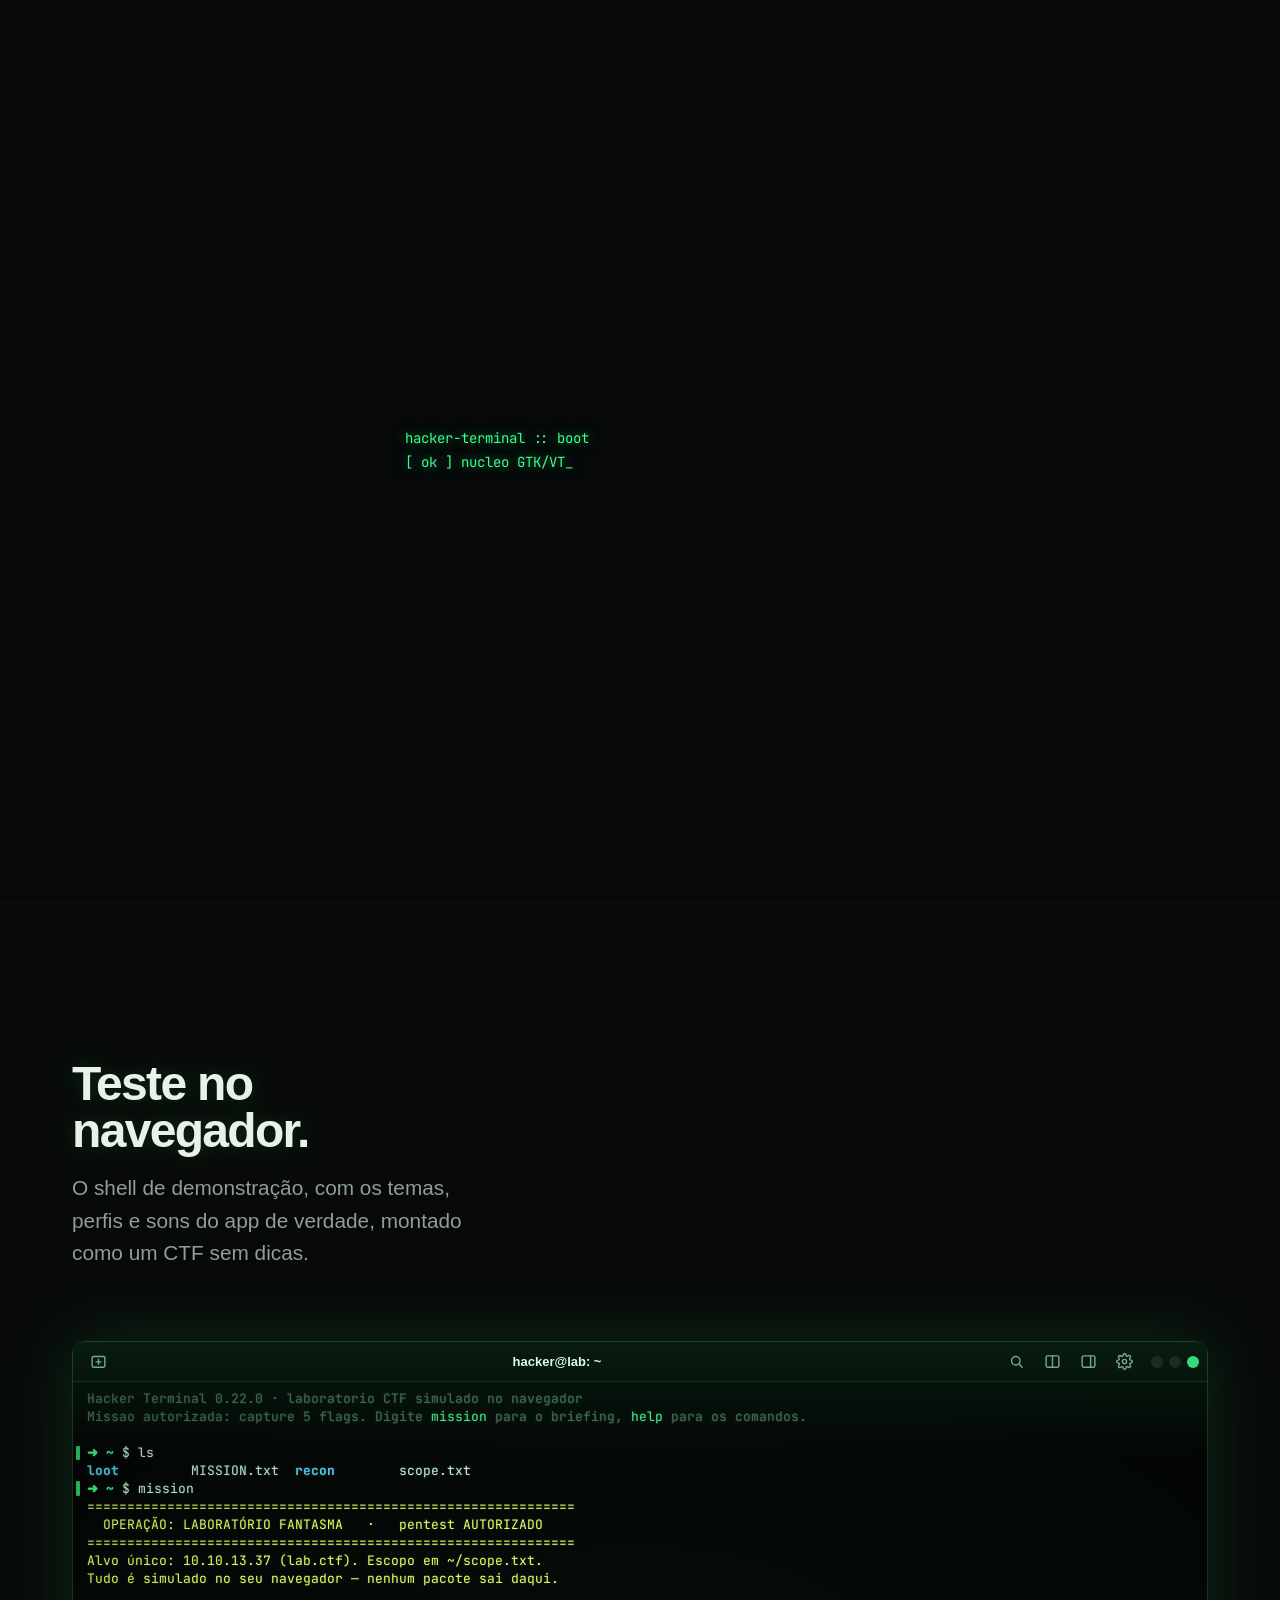
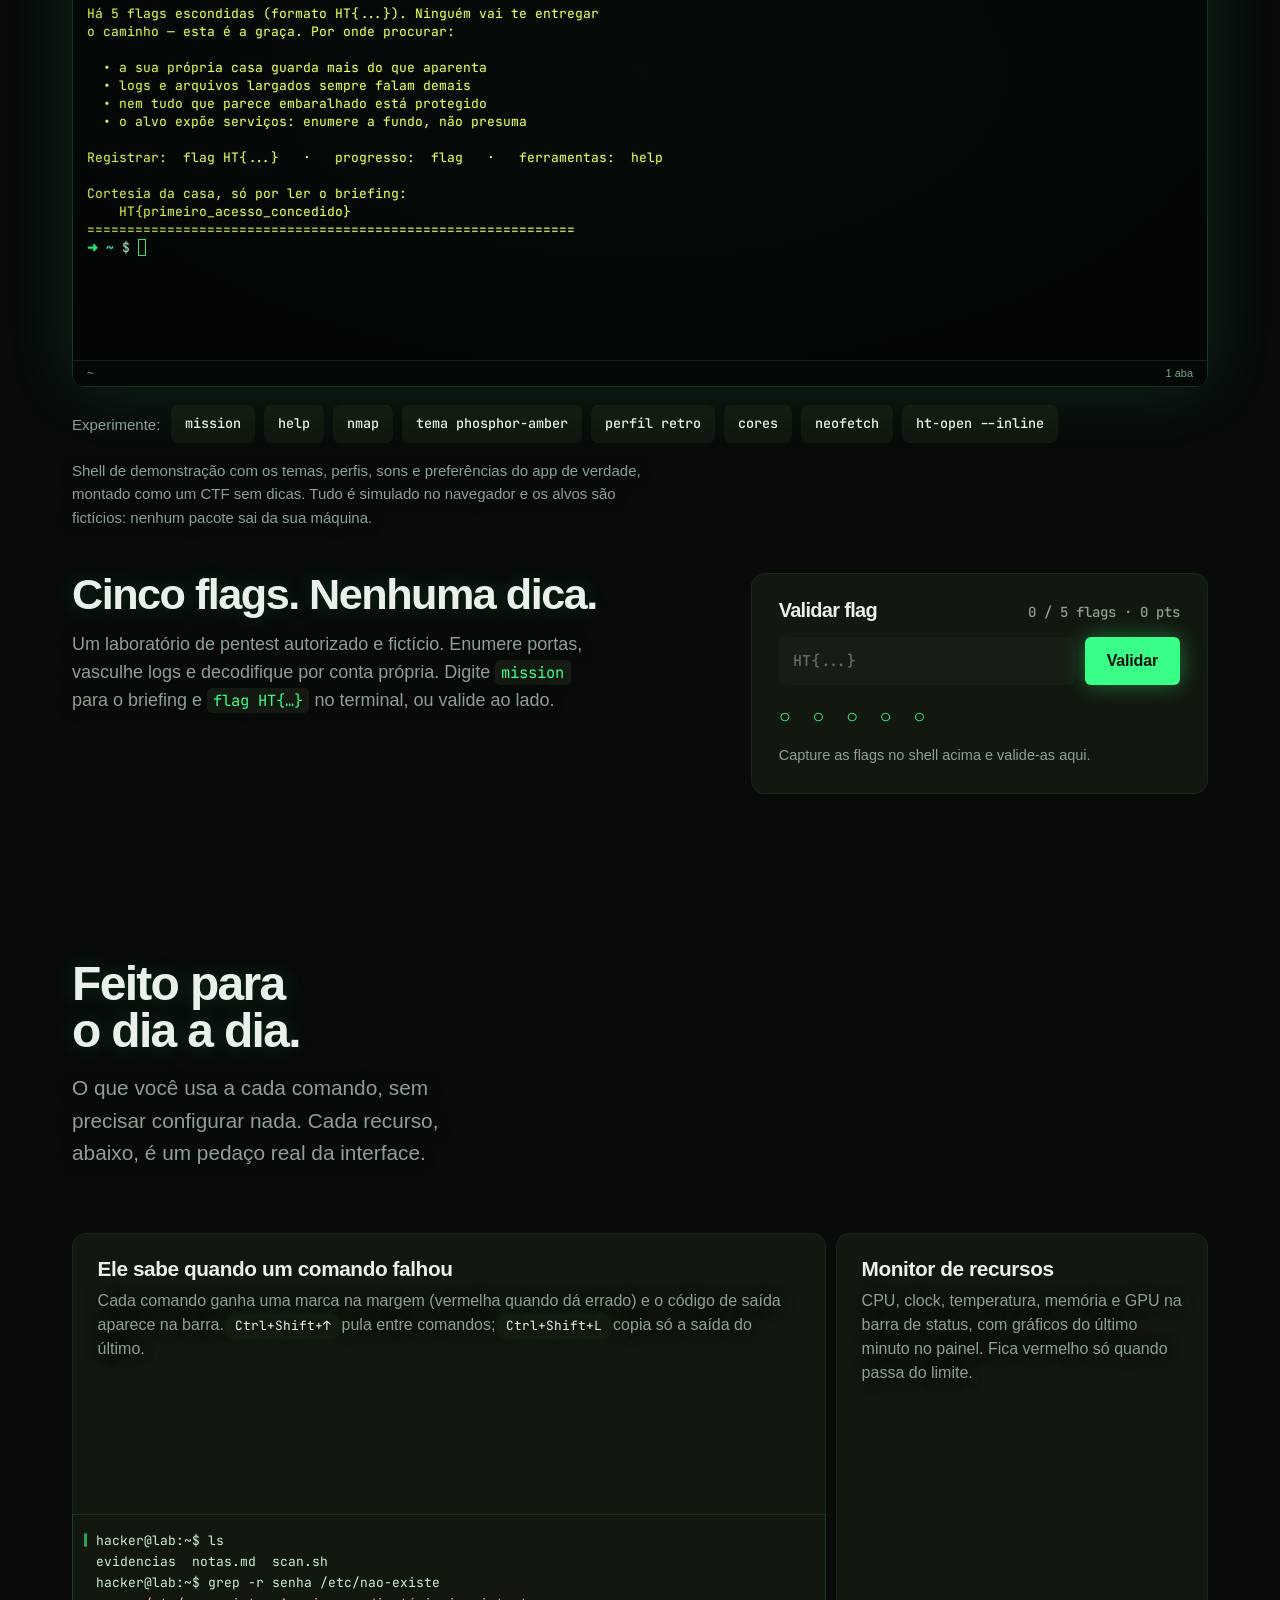
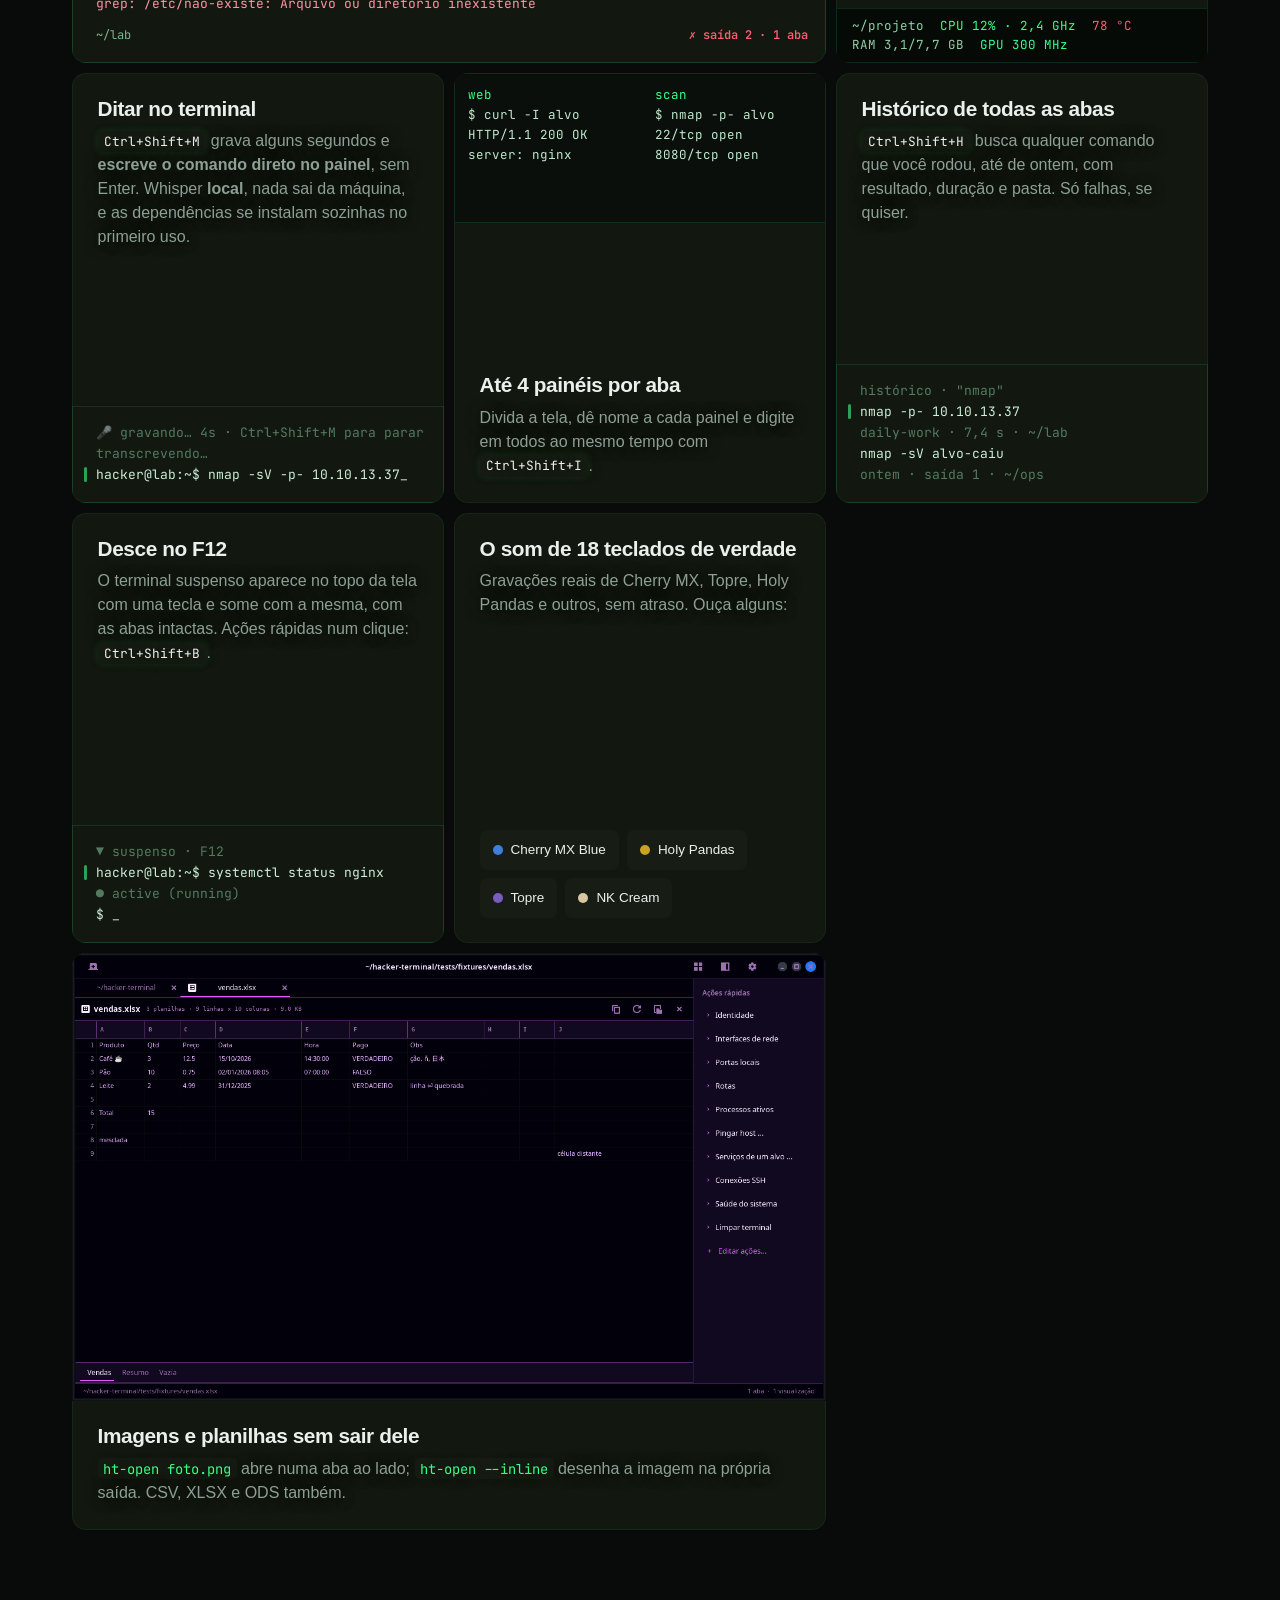
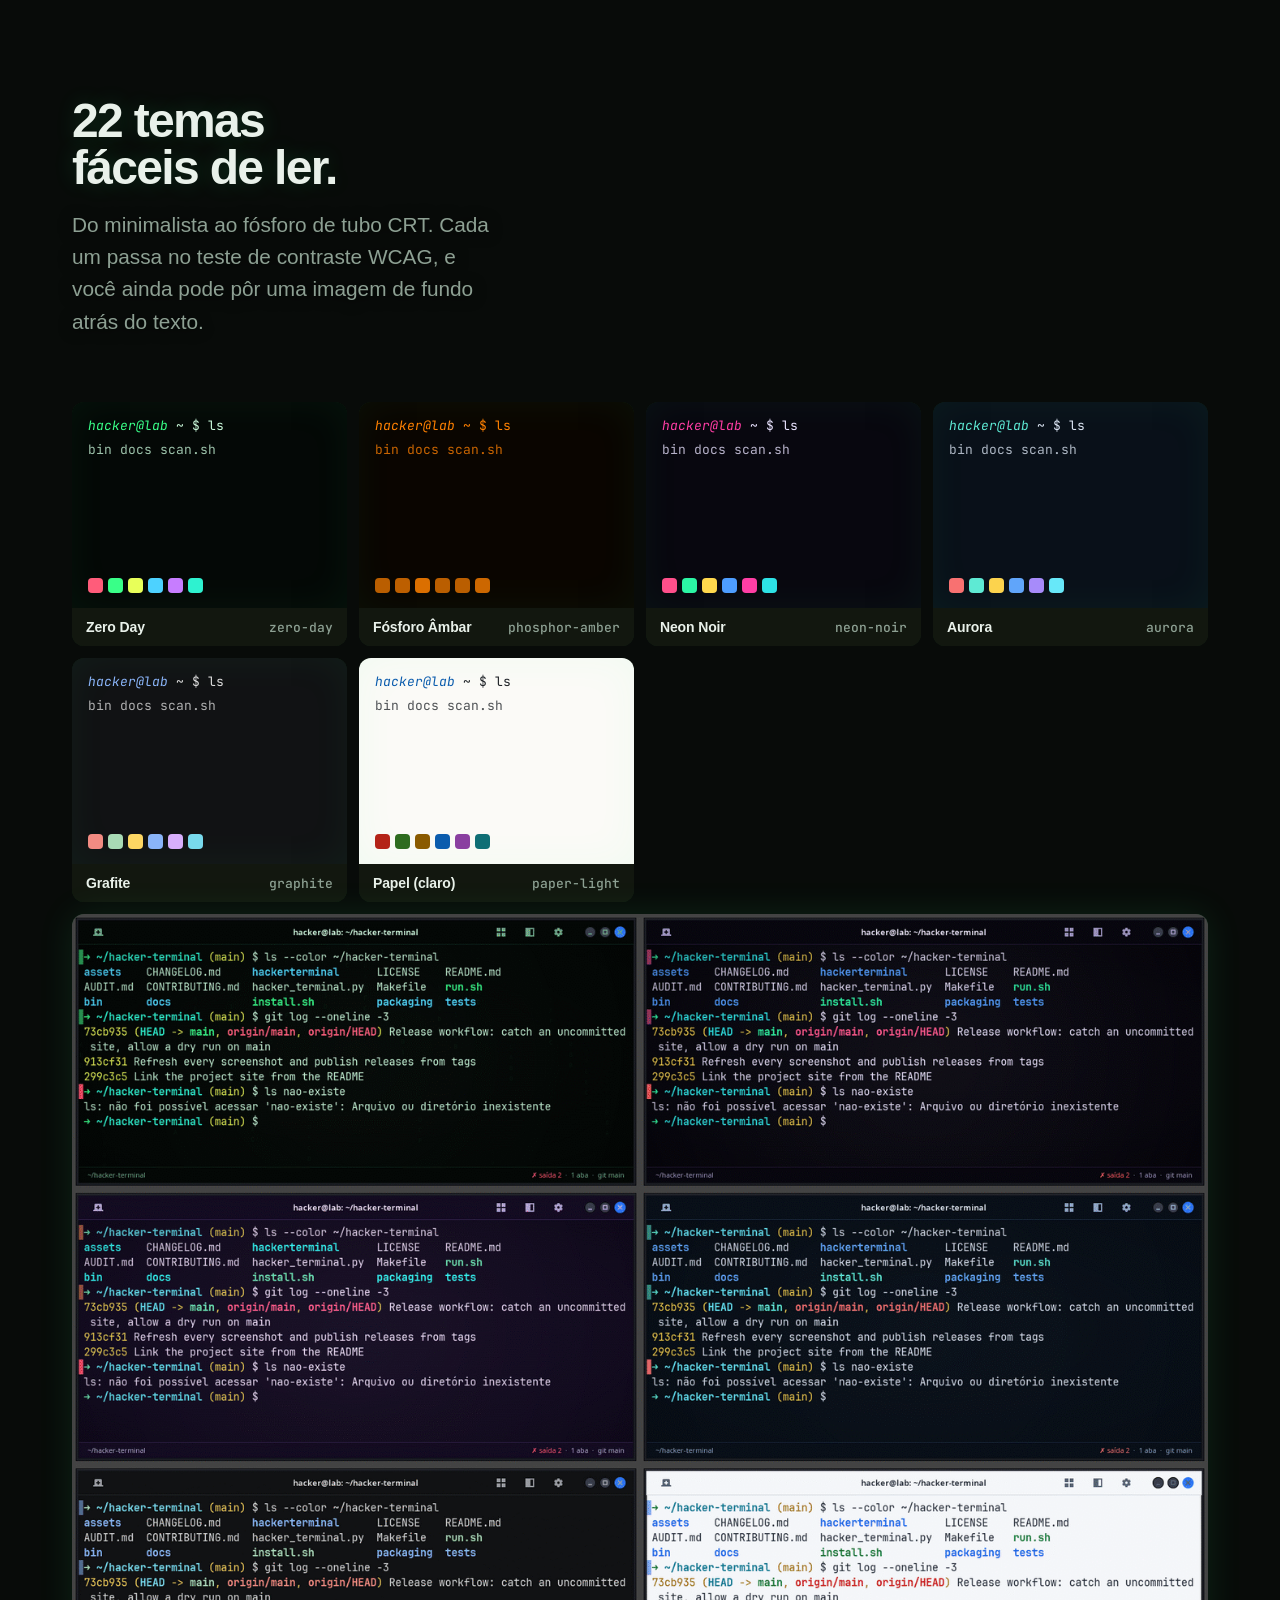
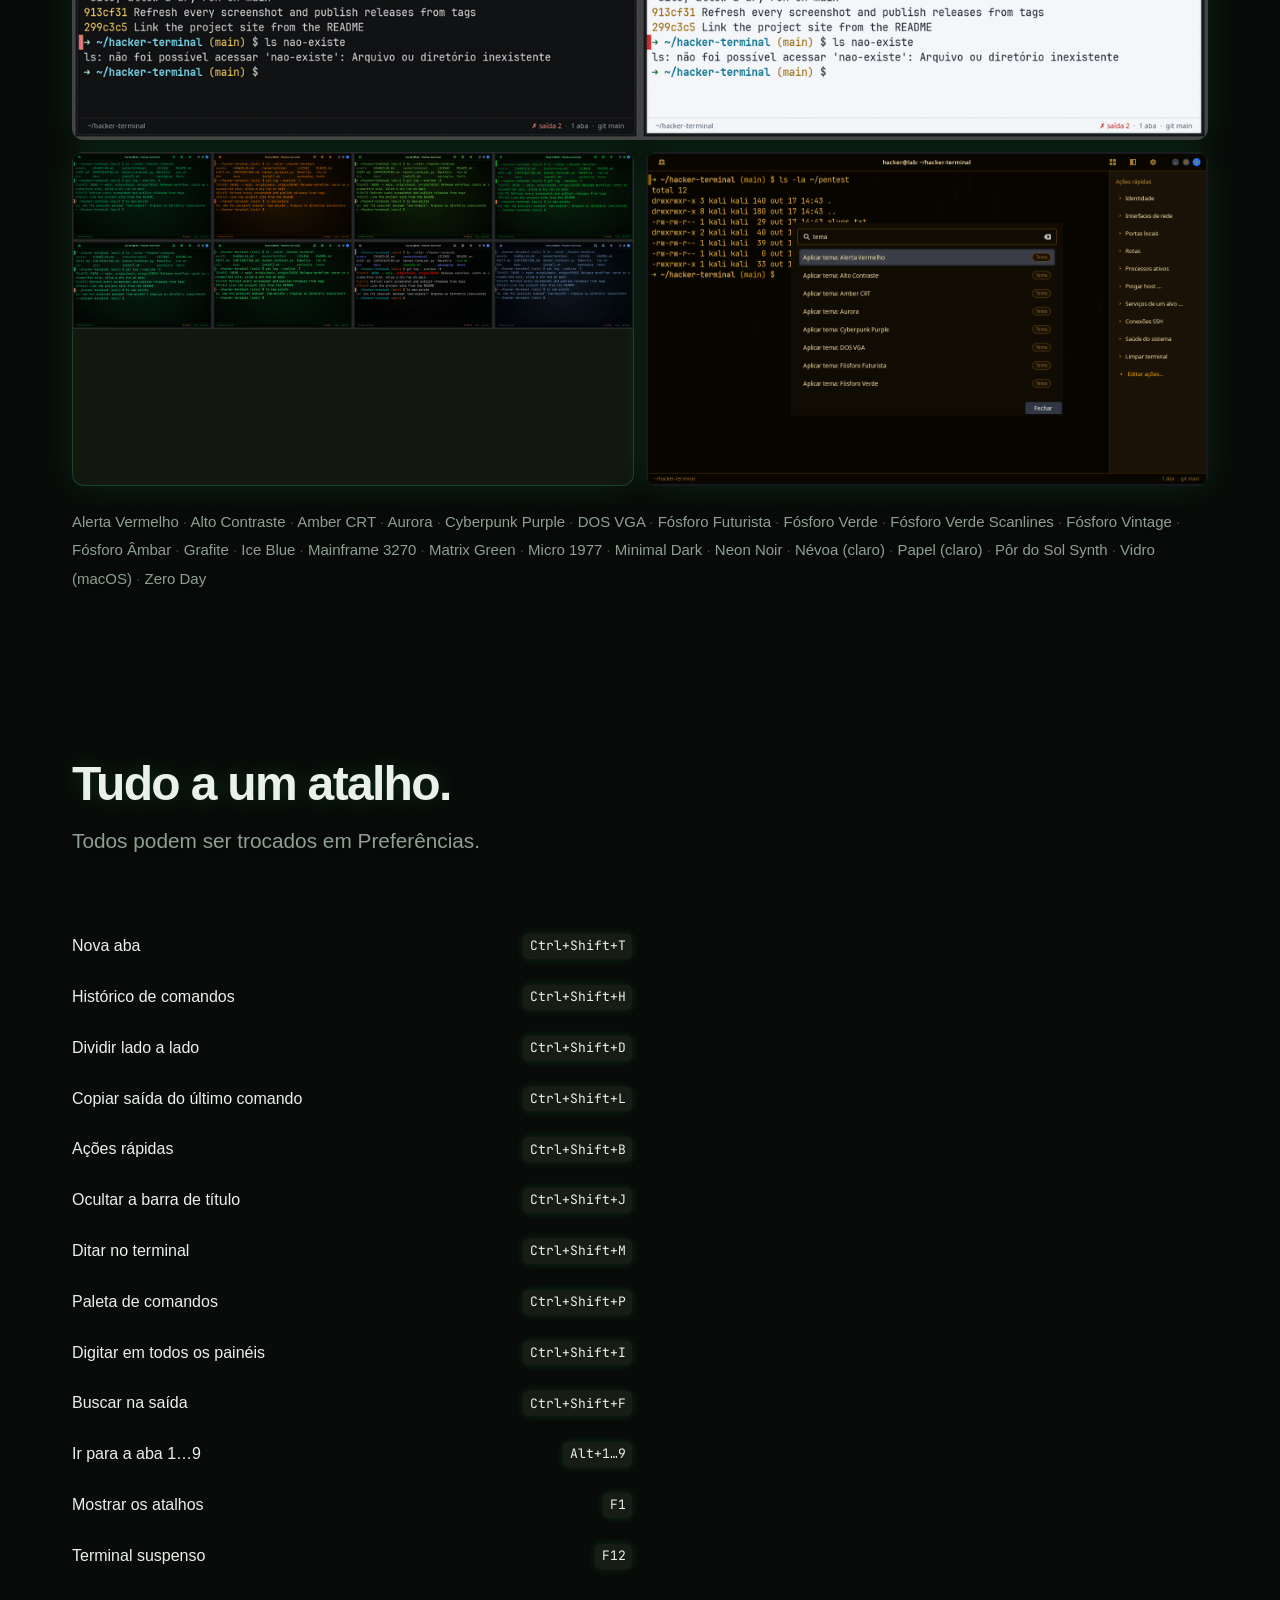
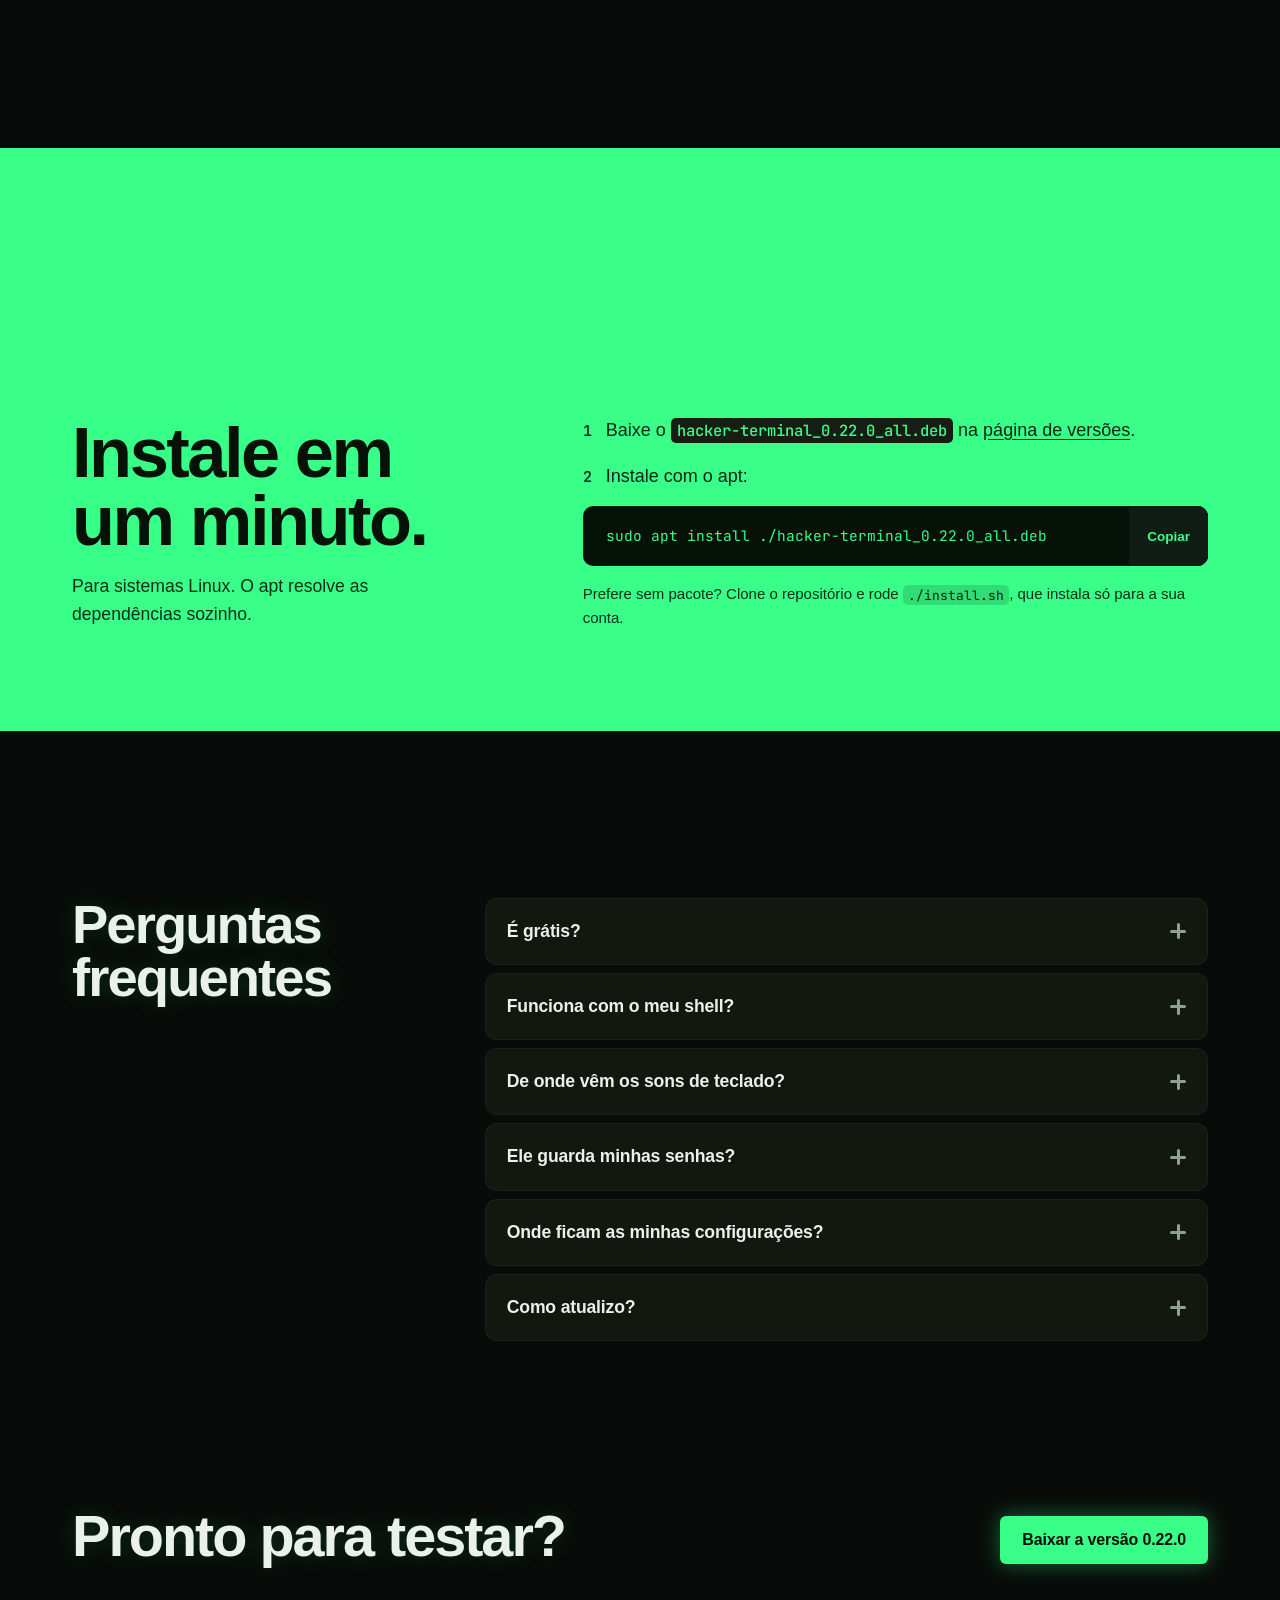
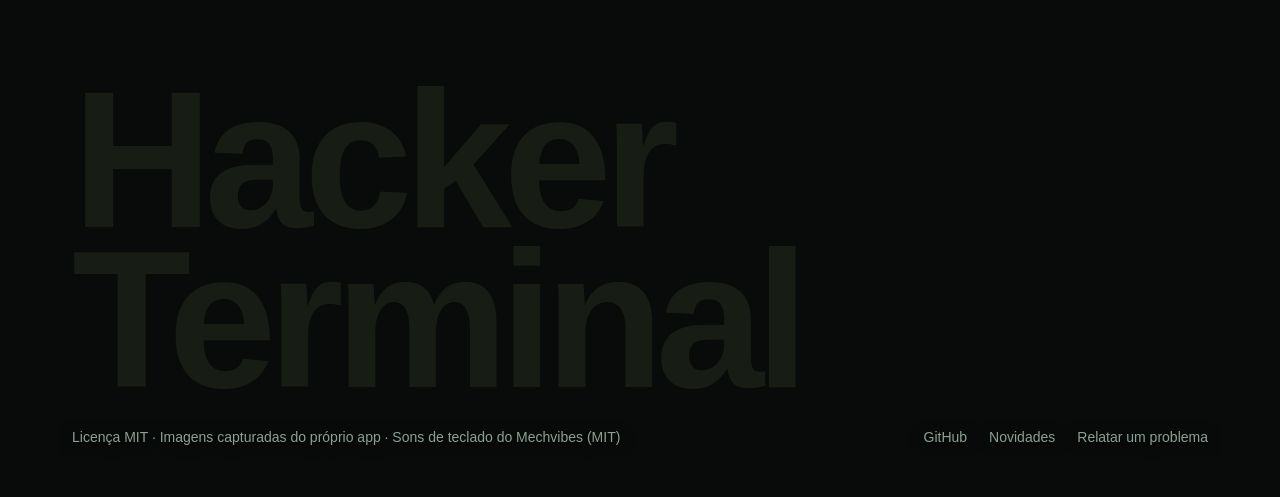
==== commit 096017f6: "Usability: terminal search shortcut, tab jumps, close others, shortcut sheet Wires Ctrl+Shift+F to s" ====
--- a/docs/index.html
+++ b/docs/index.html
@@ -544,6 +544,9 @@
         <div class="row"><span>Ditar no terminal</span><kbd>Ctrl+Shift+M</kbd></div>
         <div class="row"><span>Paleta de comandos</span><kbd>Ctrl+Shift+P</kbd></div>
         <div class="row"><span>Digitar em todos os painéis</span><kbd>Ctrl+Shift+I</kbd></div>
+        <div class="row"><span>Buscar na saída</span><kbd>Ctrl+Shift+F</kbd></div>
+        <div class="row"><span>Ir para a aba 1…9</span><kbd>Alt+1…9</kbd></div>
+        <div class="row"><span>Mostrar os atalhos</span><kbd>F1</kbd></div>
         <div class="row"><span>Terminal suspenso</span><kbd>F12</kbd></div>
       </div>
     </div>
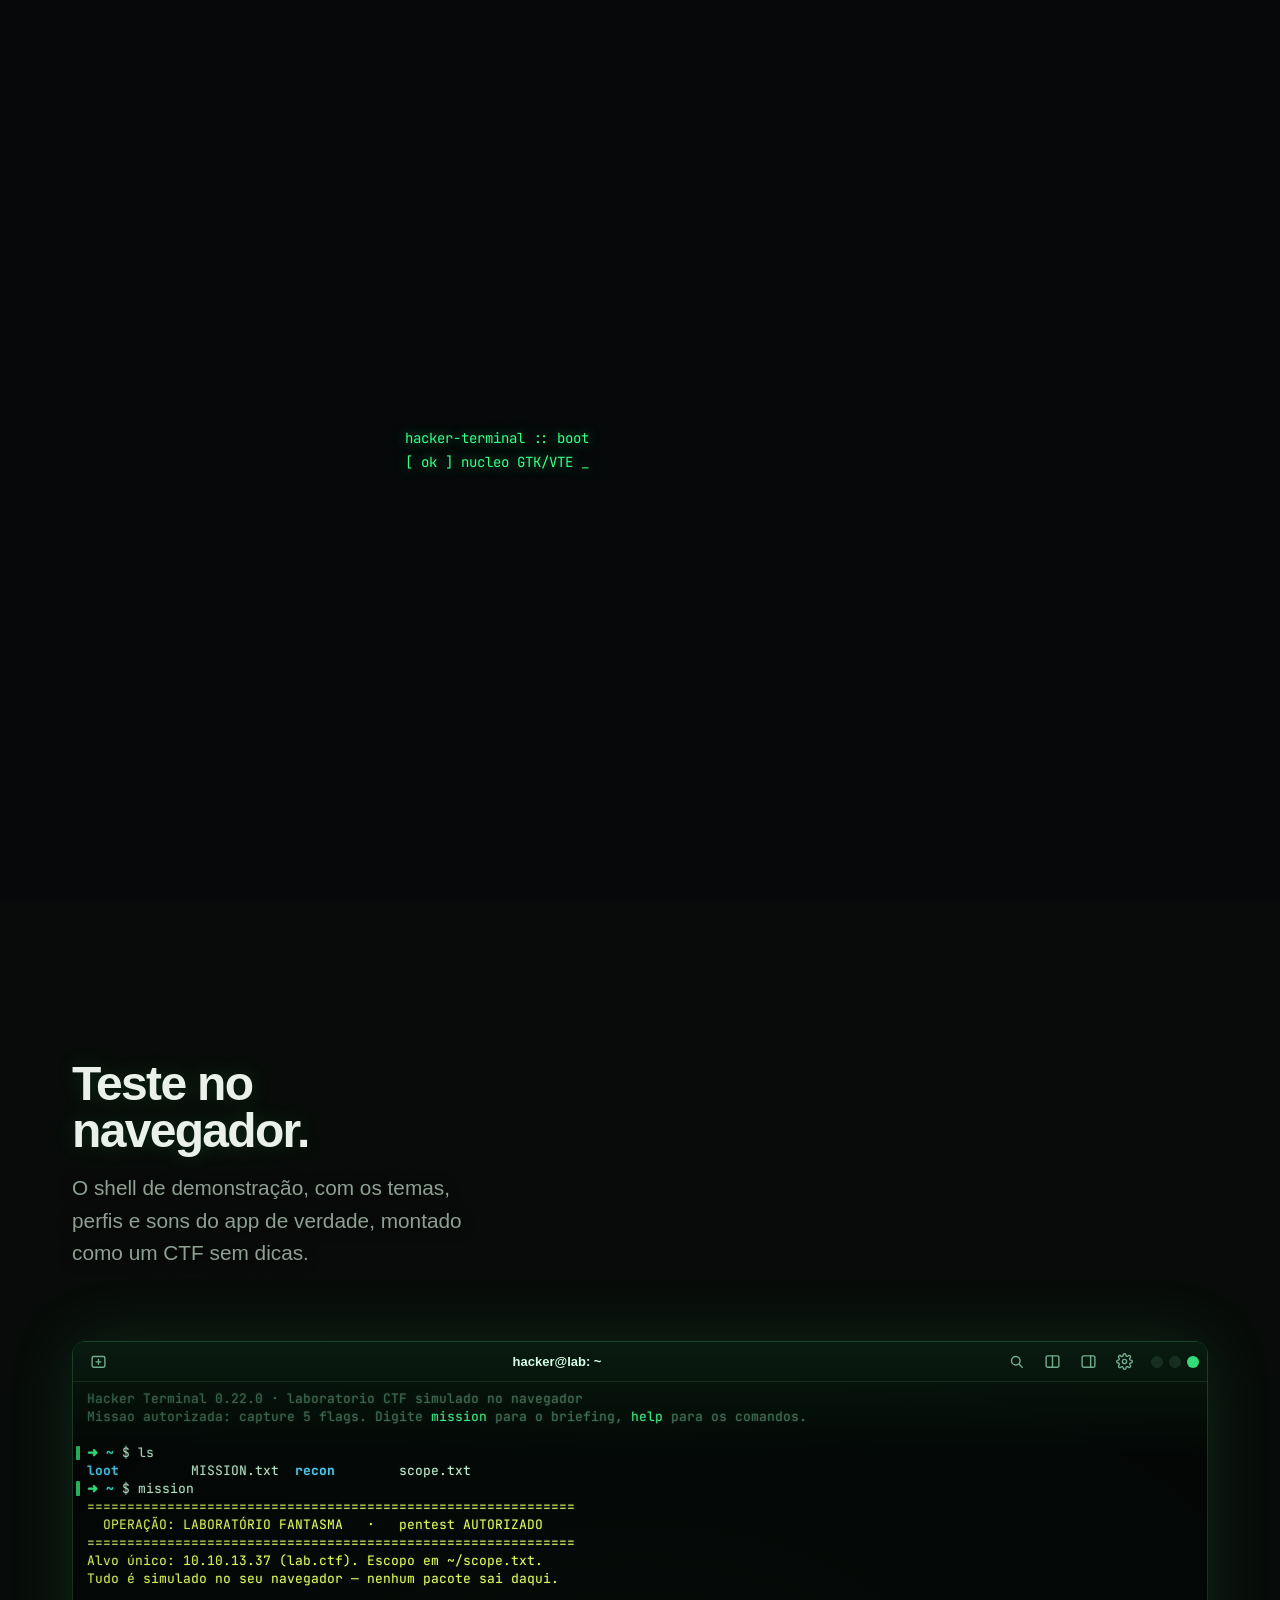
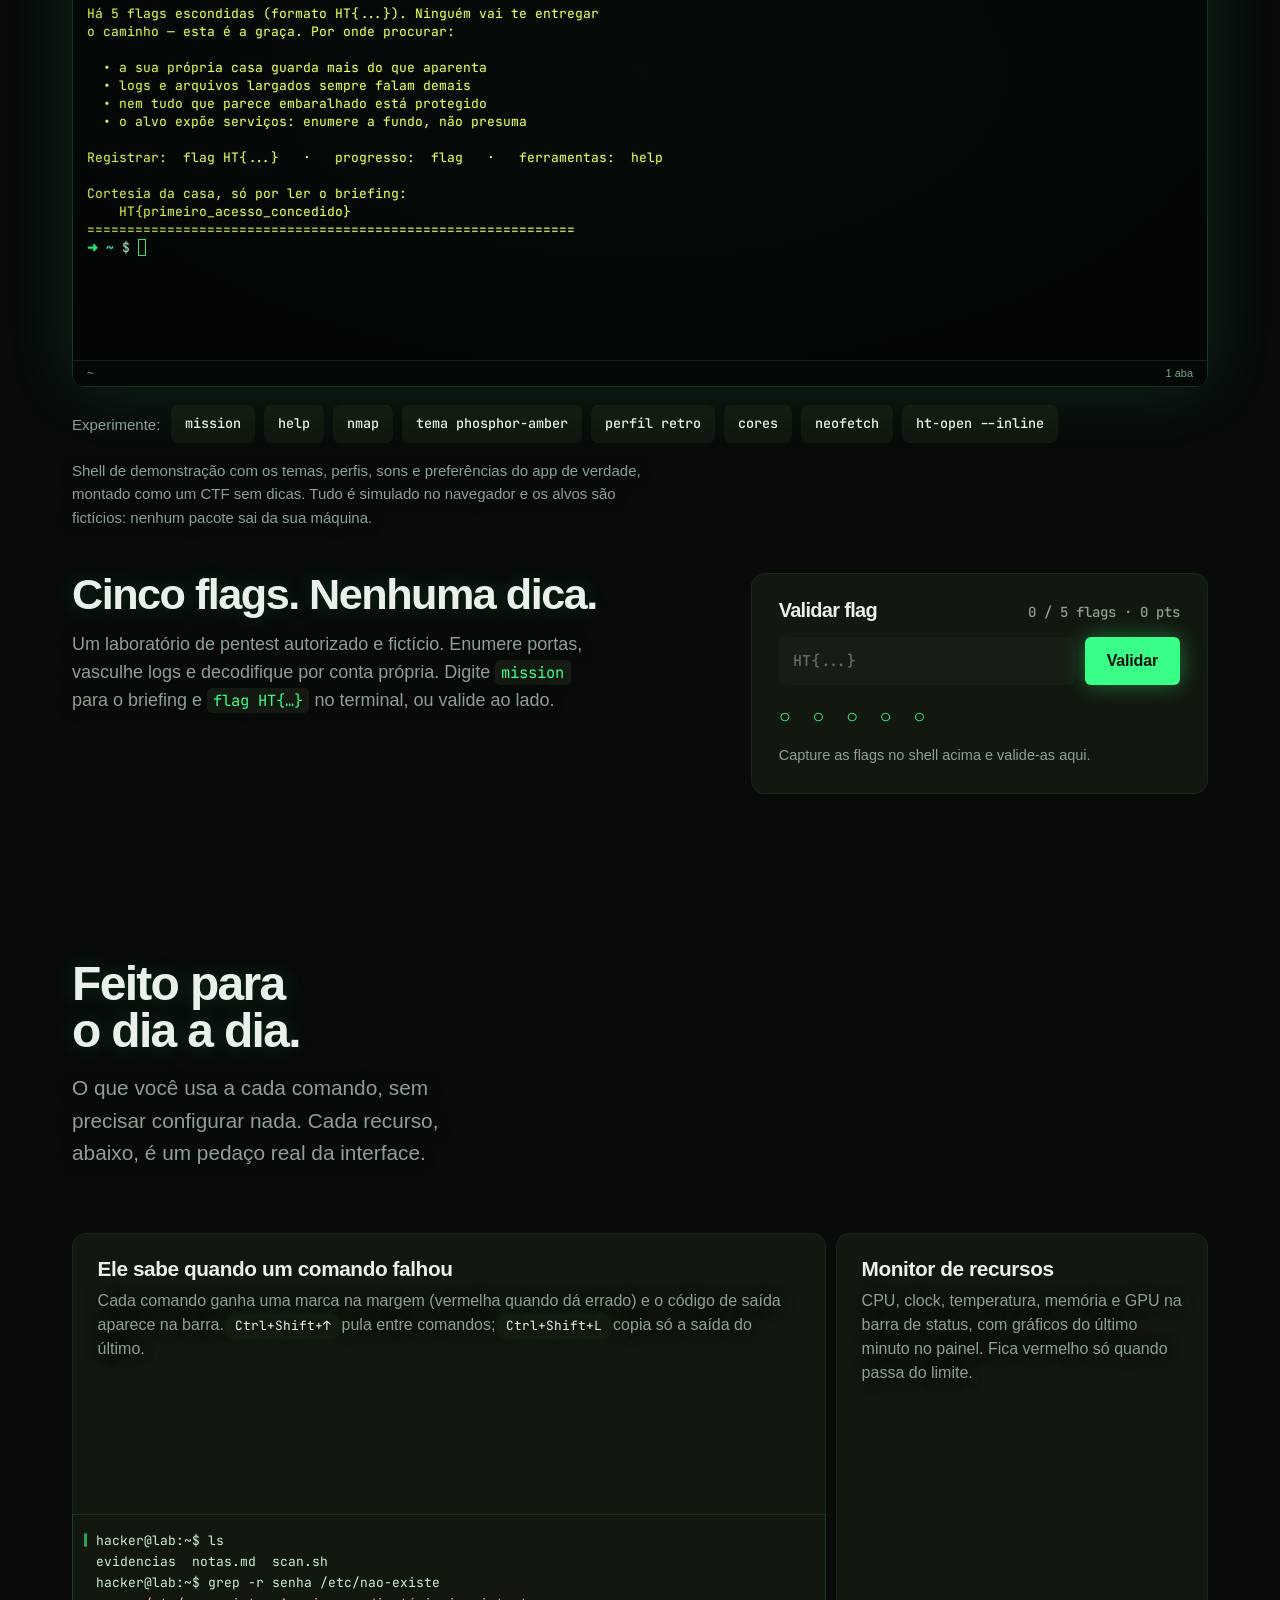
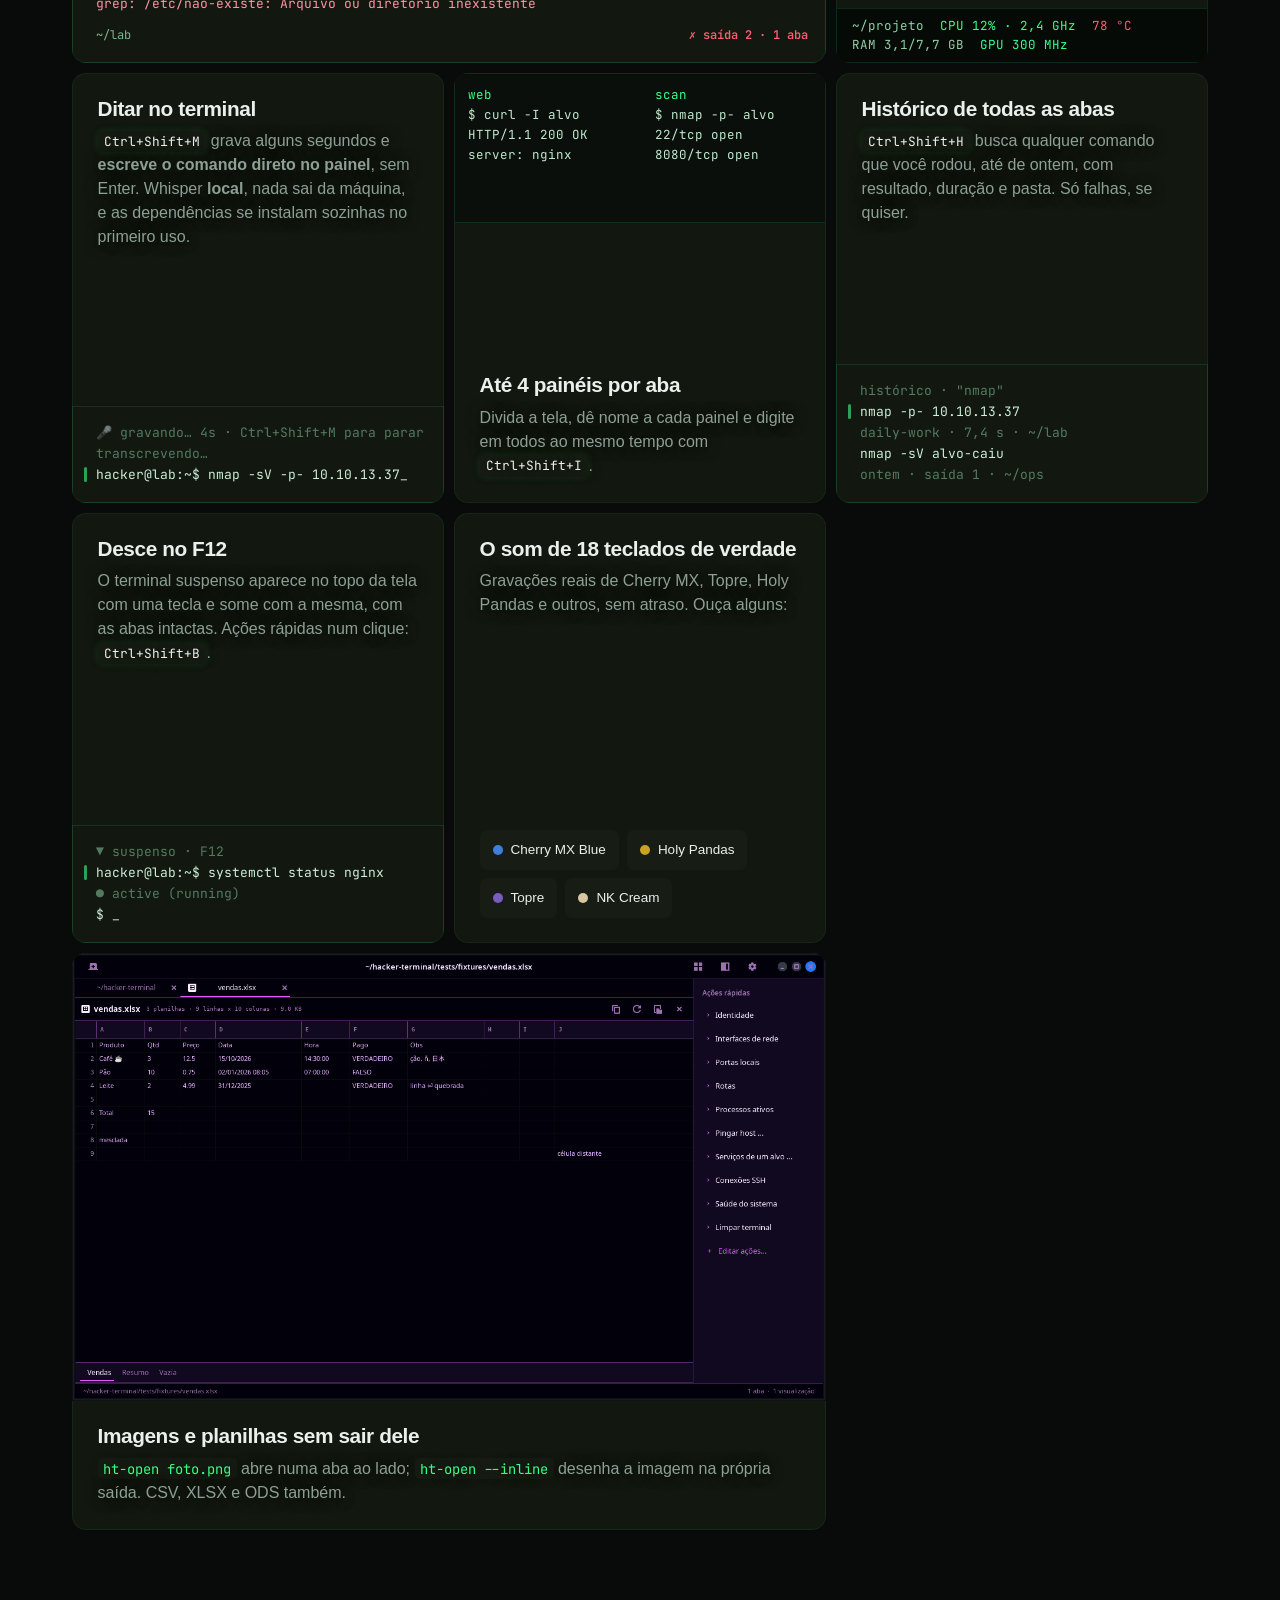
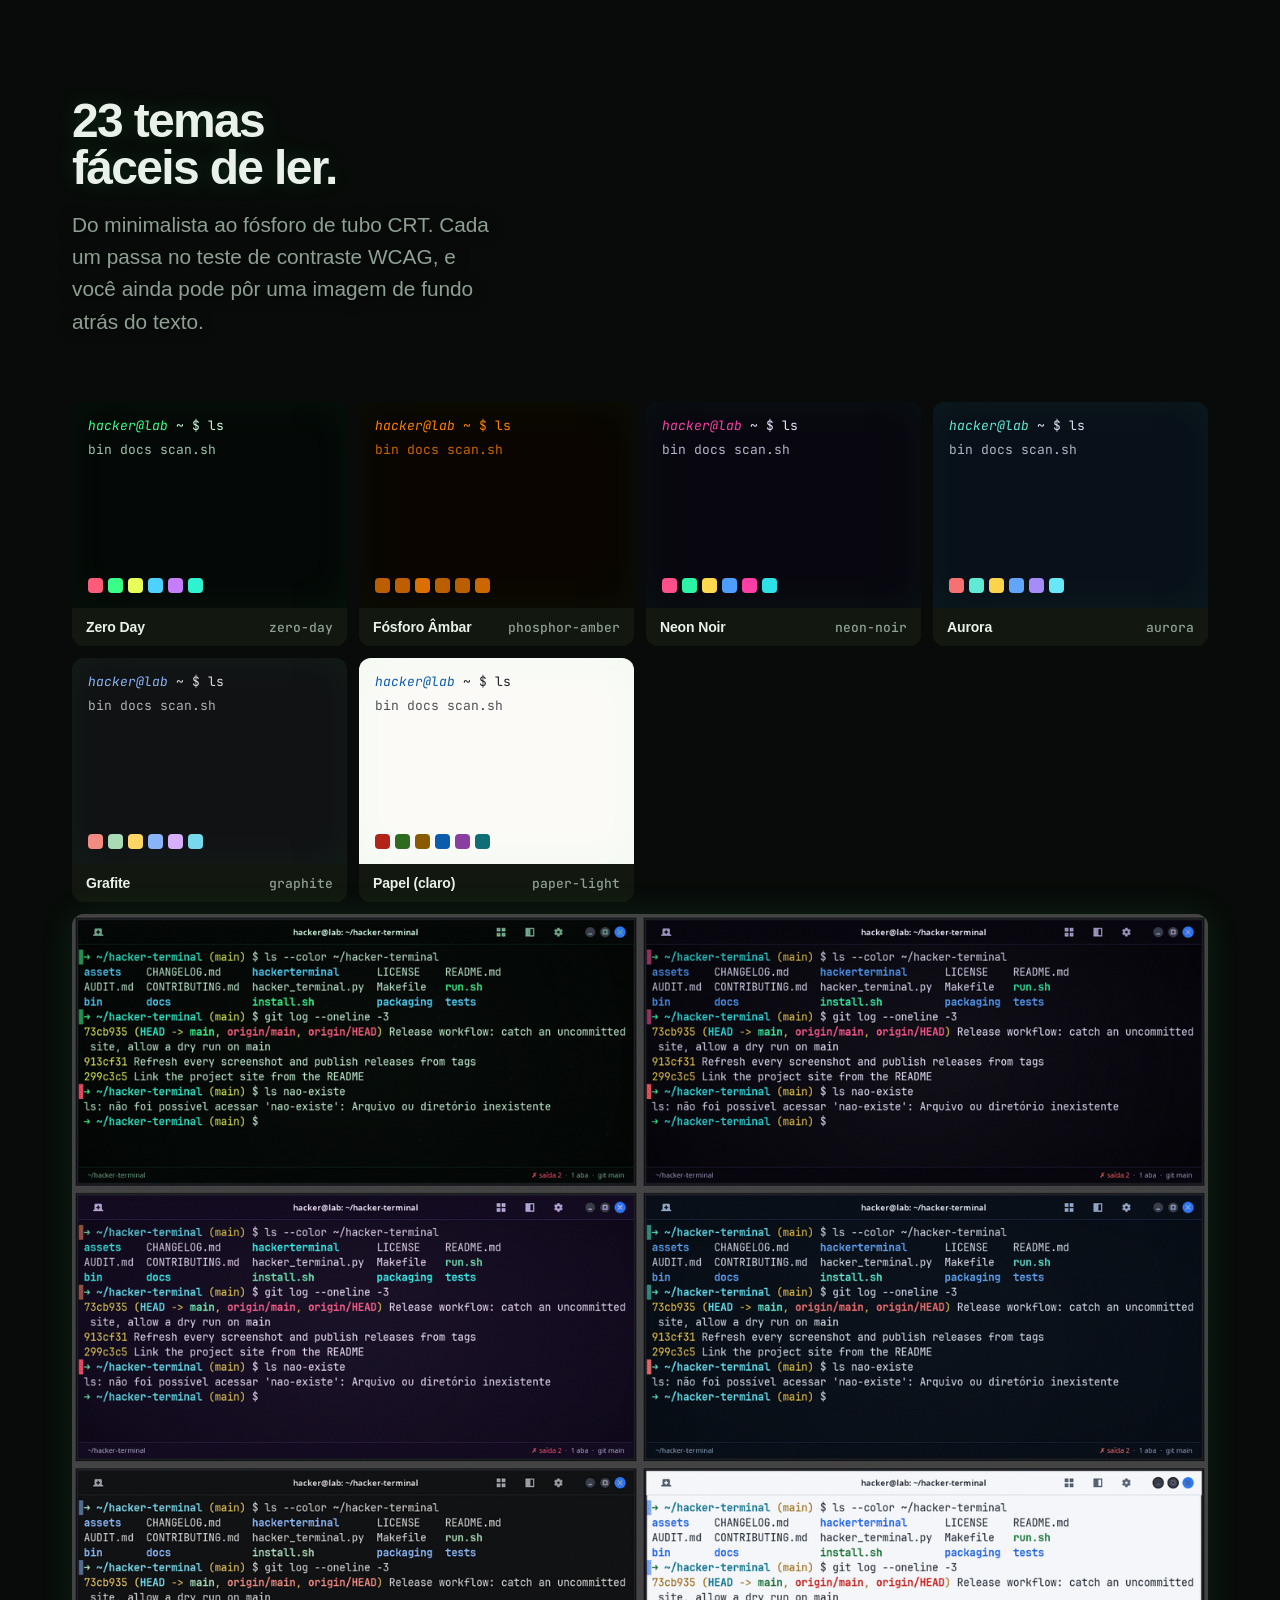
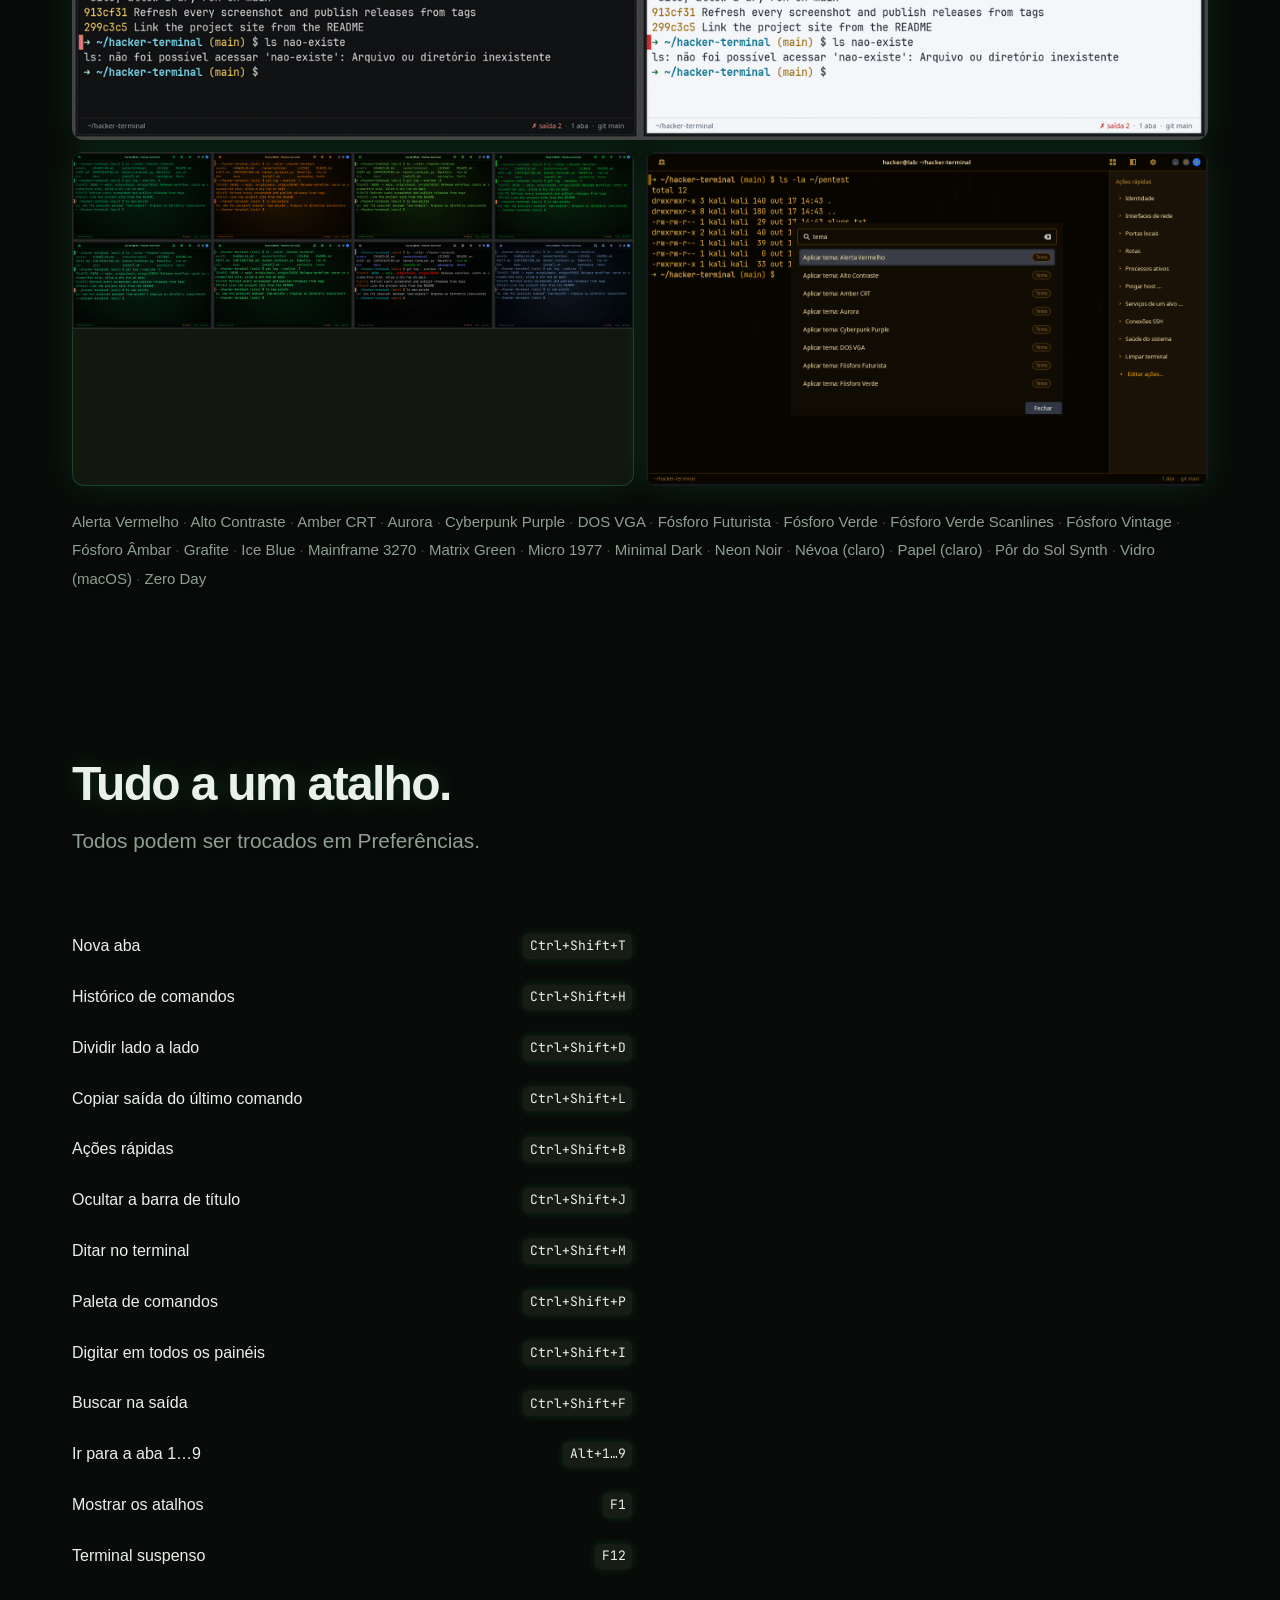
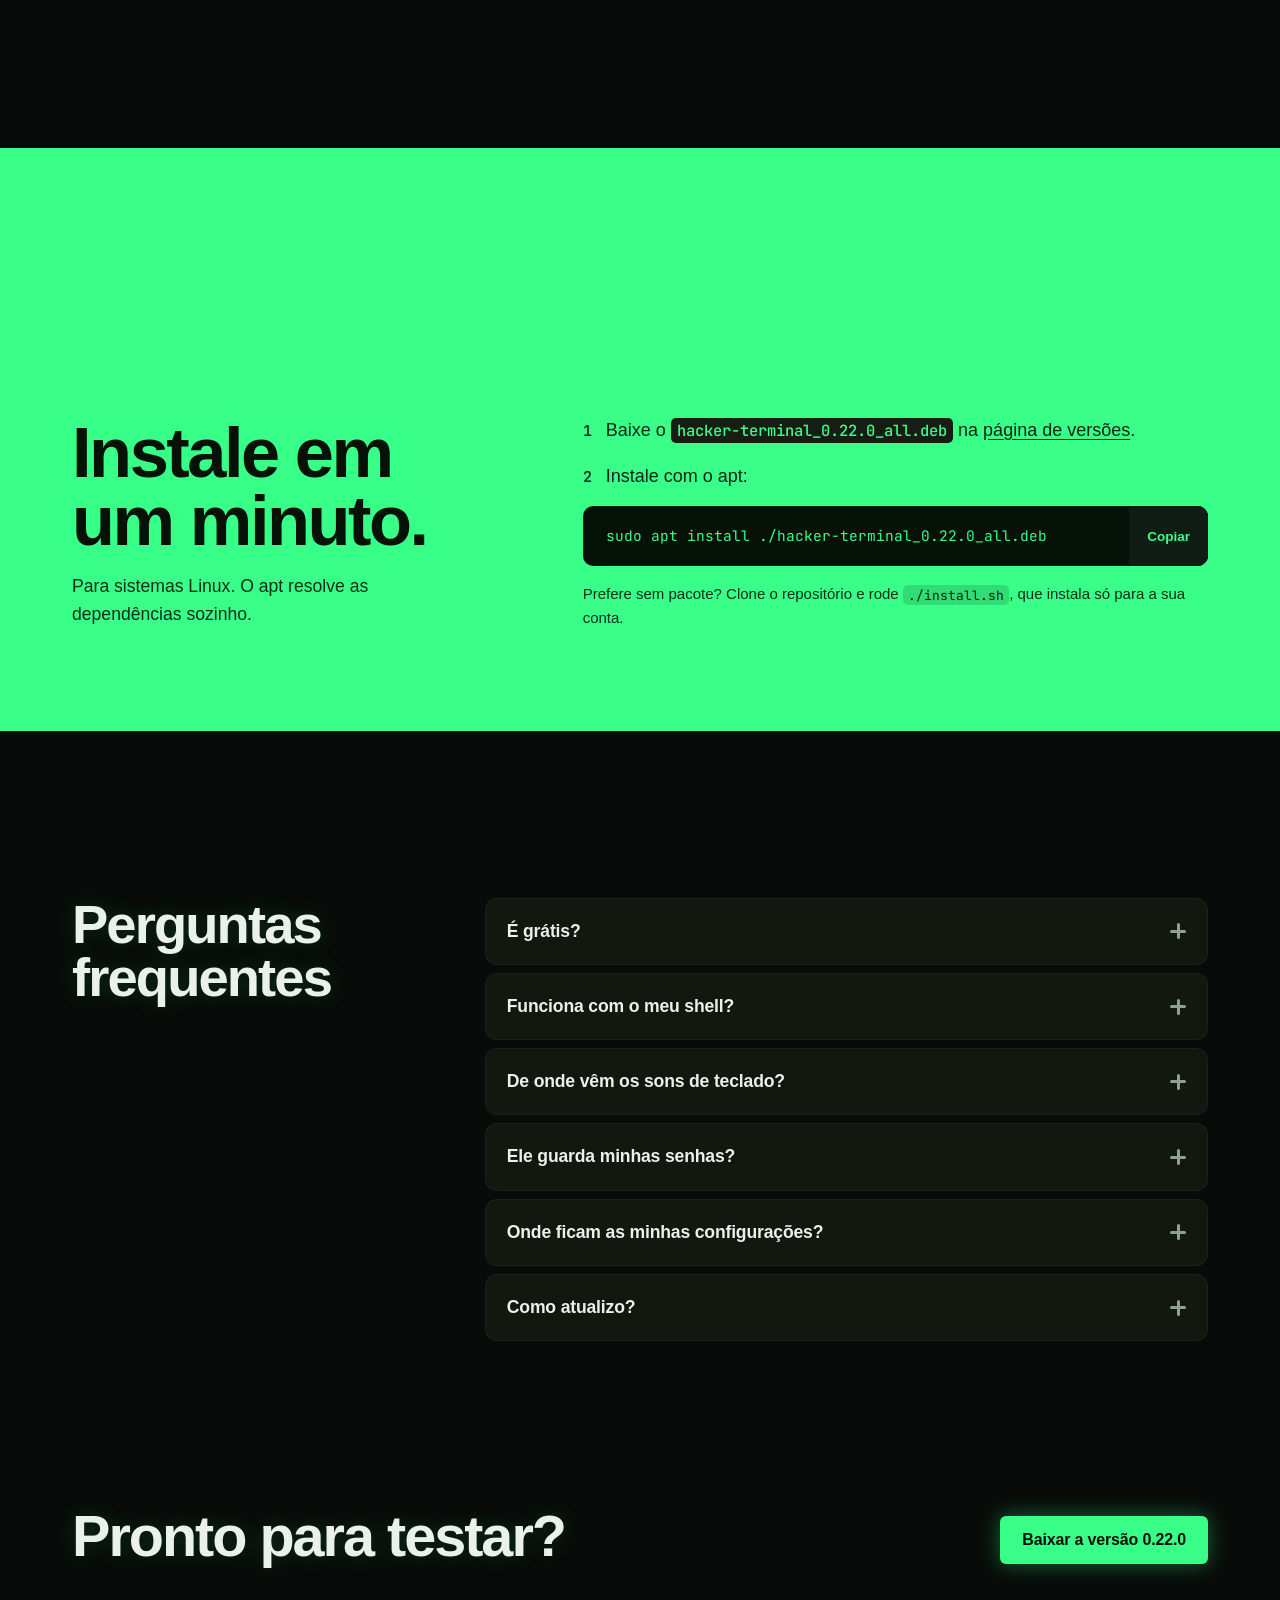
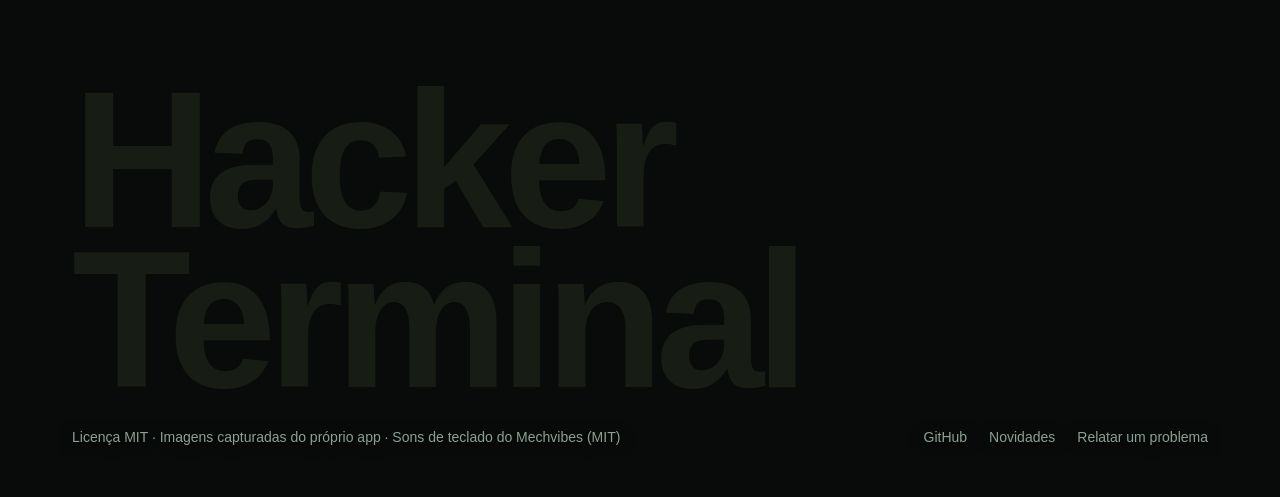
==== commit 090e2215: "Fix CI: expect 23 built-in themes after Vidro (macOS) The smoke suite hard-codes the built-in theme " ====
--- a/docs/index.html
+++ b/docs/index.html
@@ -4,9 +4,9 @@
 <meta charset="utf-8">
 <meta name="viewport" content="width=device-width, initial-scale=1, viewport-fit=cover">
 <title>Hacker Terminal</title>
-<meta name="description" content="Terminal nativo para Linux que abre em menos de um segundo: 22 temas CRT e neon, som de 18 teclados mecânicos reais, monitor de recursos e um laboratório CTF para testar no navegador. Grátis e de código aberto.">
+<meta name="description" content="Terminal nativo para Linux que abre em menos de um segundo: 23 temas CRT e neon, som de 18 teclados mecânicos reais, monitor de recursos e um laboratório CTF para testar no navegador. Grátis e de código aberto.">
 <meta property="og:title" content="Hacker Terminal">
-<meta property="og:description" content="Terminal nativo para Linux: 22 temas, som de teclado mecânico, monitor de recursos e um CTF para experimentar no navegador.">
+<meta property="og:description" content="Terminal nativo para Linux: 23 temas, som de teclado mecânico, monitor de recursos e um CTF para experimentar no navegador.">
 <meta property="og:image" content="https://hiagolim11.github.io/hacker-terminal/screenshots/hero.png">
 <meta name="theme-color" content="#0a0d0b">
 <link rel="icon" href="data:image/svg+xml,%3Csvg xmlns='http://www.w3.org/2000/svg' viewBox='0 0 32 32'%3E%3Crect width='32' height='32' rx='7' fill='%2339ff88'/%3E%3Cpath d='M9 11l6 5-6 5' fill='none' stroke='%23071109' stroke-width='3'/%3E%3Cpath d='M17 22h7' stroke='%23071109' stroke-width='3'/%3E%3C/svg%3E">
@@ -354,7 +354,7 @@
   <section class="hero" aria-labelledby="hero-title">
     <div class="container">
       <h1 id="hero-title"><span class="ln"><span>Um terminal com</span></span><span class="ln"><span>cara própria.</span></span></h1>
-      <p class="lead hero-lead reveal">Nativo para Linux, abre em menos de um segundo. 22 temas CRT e neon, som de 18 teclados mecânicos reais e um monitor de recursos. Sem Electron, sem navegador, sem telemetria: teste agora mesmo, aqui embaixo.</p>
+      <p class="lead hero-lead reveal">Nativo para Linux, abre em menos de um segundo. 23 temas CRT e neon, som de 18 teclados mecânicos reais e um monitor de recursos. Sem Electron, sem navegador, sem telemetria: teste agora mesmo, aqui embaixo.</p>
       <div class="hero-actions reveal">
         <a class="btn" href="https://github.com/Hiagolim11/hacker-terminal/releases/latest">Baixar a versão 0.22.0</a>
         <a class="btn secondary" href="https://github.com/Hiagolim11/hacker-terminal">Ver o código</a>
@@ -513,7 +513,7 @@
   <section id="temas" aria-labelledby="temas-title">
     <div class="container">
       <div class="head reveal">
-        <h2 id="temas-title">22 temas fáceis de ler.</h2>
+        <h2 id="temas-title">23 temas fáceis de ler.</h2>
         <p>Do minimalista ao fósforo de tubo CRT. Cada um passa no teste de contraste WCAG, e você ainda pode pôr uma imagem de fundo atrás do texto.</p>
       </div>
       <div class="themes-grid">
@@ -660,7 +660,7 @@
     if (reduce || played) { el.remove(); return; }
     try { sessionStorage.setItem("ht-booted", "1"); } catch (e) {}
     const log = document.getElementById("boot-log");
-    const lines = ["hacker-terminal :: boot", "[ ok ] nucleo GTK/VTE carregado", "[ ok ] 22 temas  .  18 teclados reais", "[ ok ] monitor de recursos", "[ ok ] laboratorio CTF pronto", "> iniciando sessao..."];
+    const lines = ["hacker-terminal :: boot", "[ ok ] nucleo GTK/VTE carregado", "[ ok ] 23 temas  .  18 teclados reais", "[ ok ] monitor de recursos", "[ ok ] laboratorio CTF pronto", "> iniciando sessao..."];
     let li = 0, ci = 0, timer = 0;
     const finish = () => { el.classList.add("done"); setTimeout(() => el.remove(), 650); removeEventListener("keydown", skip); removeEventListener("pointerdown", skip); };
     const step = () => {
